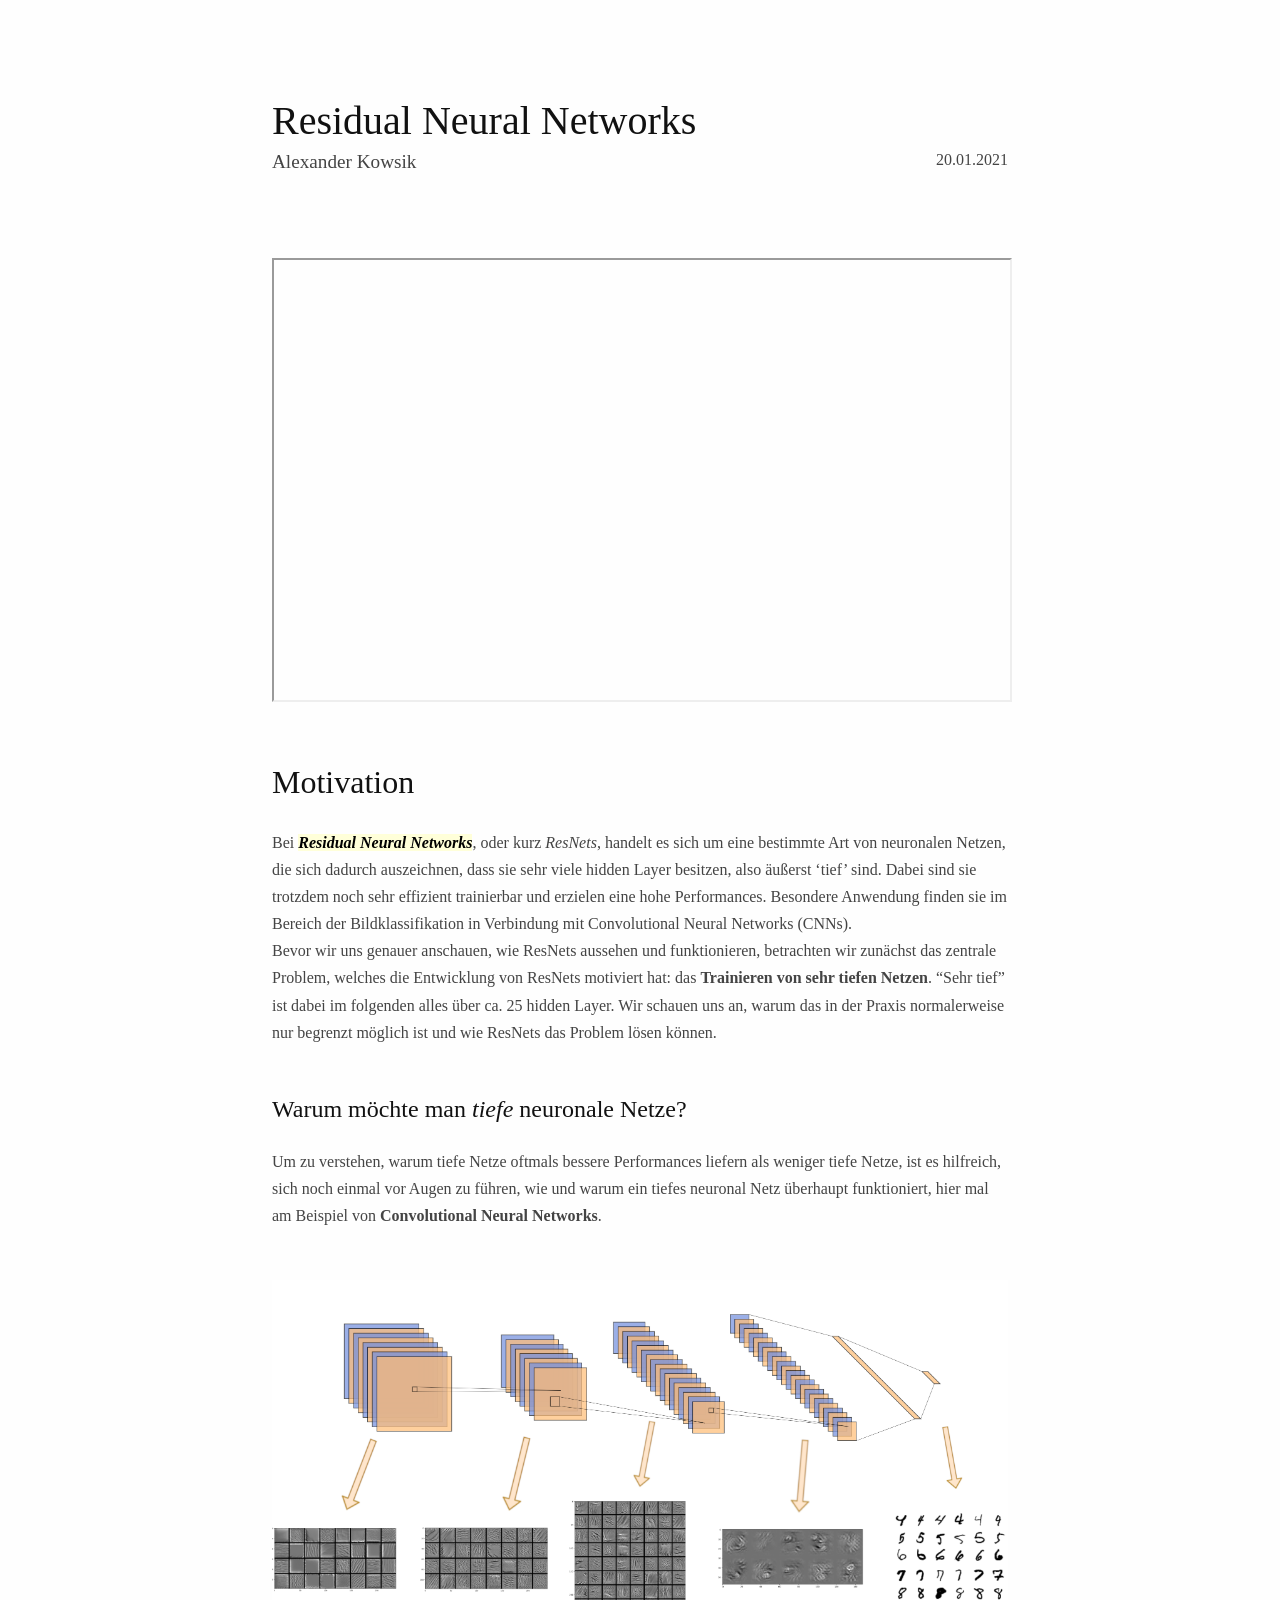
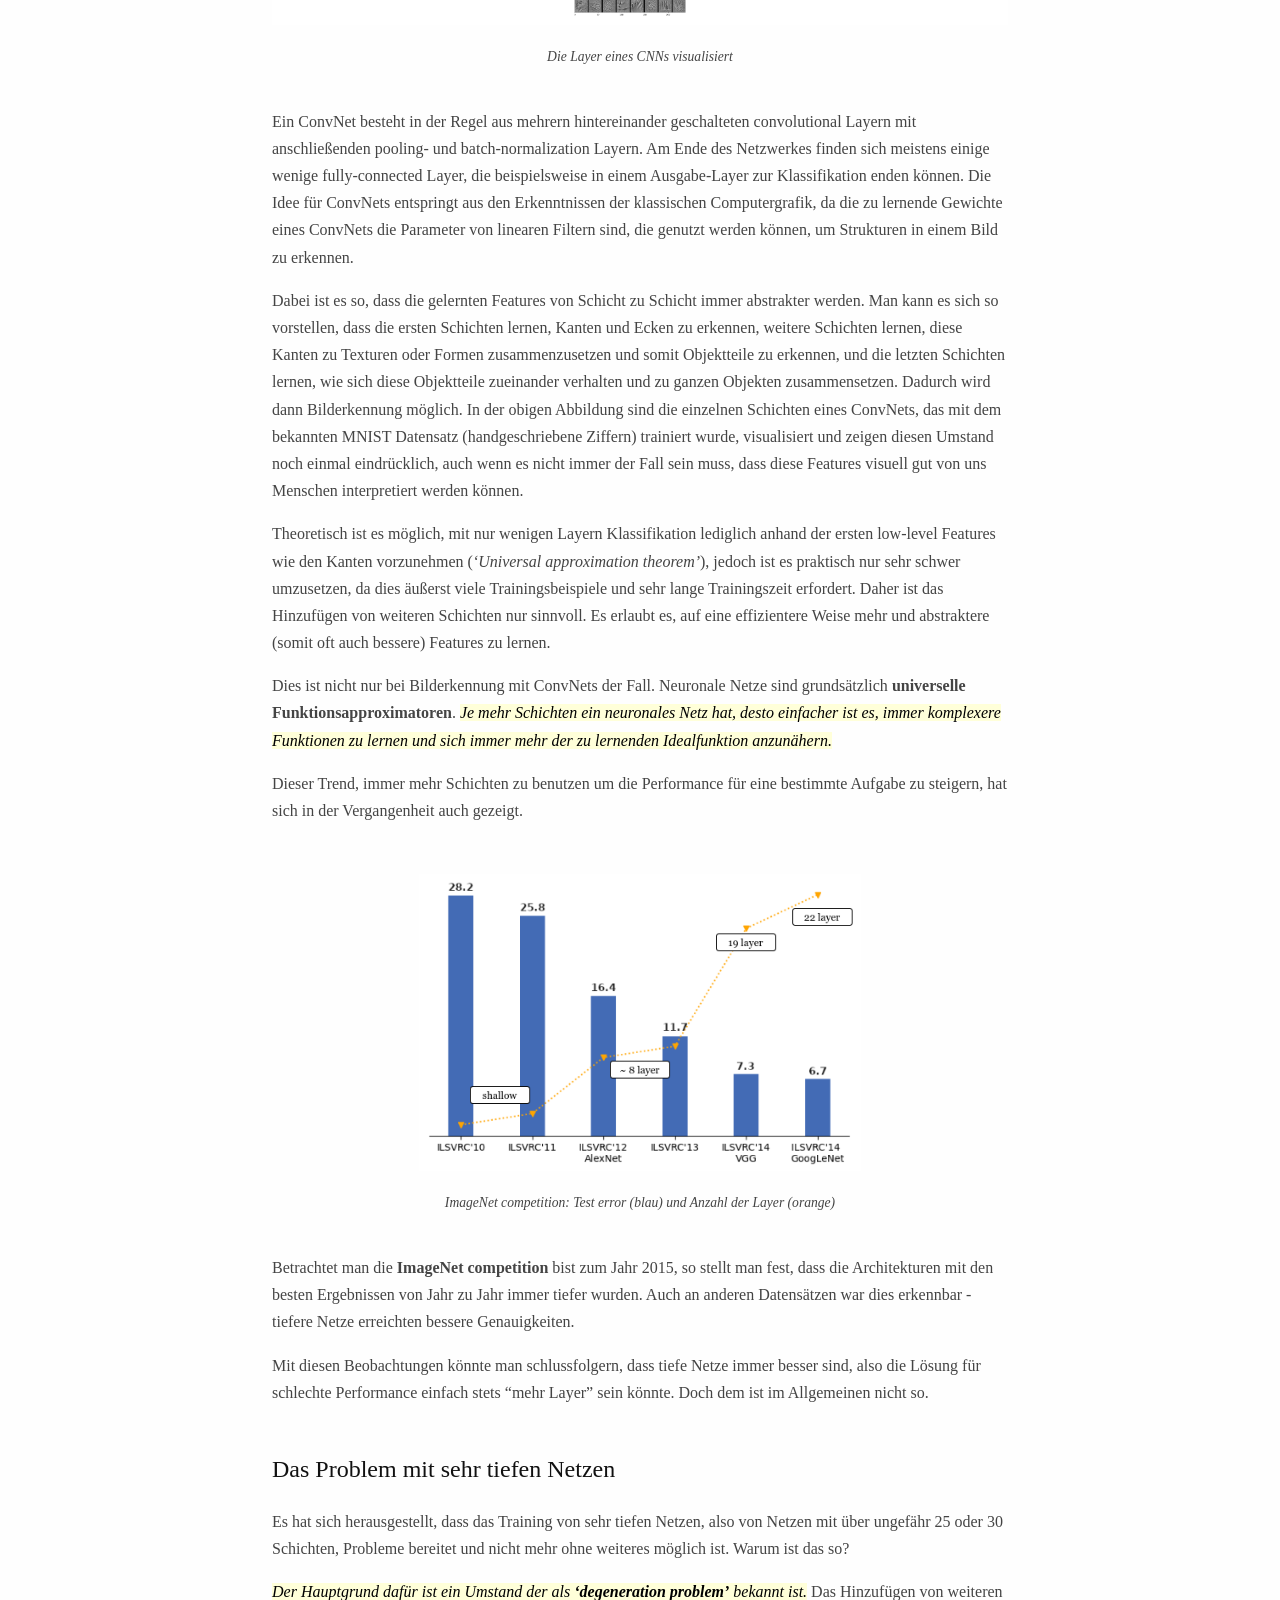
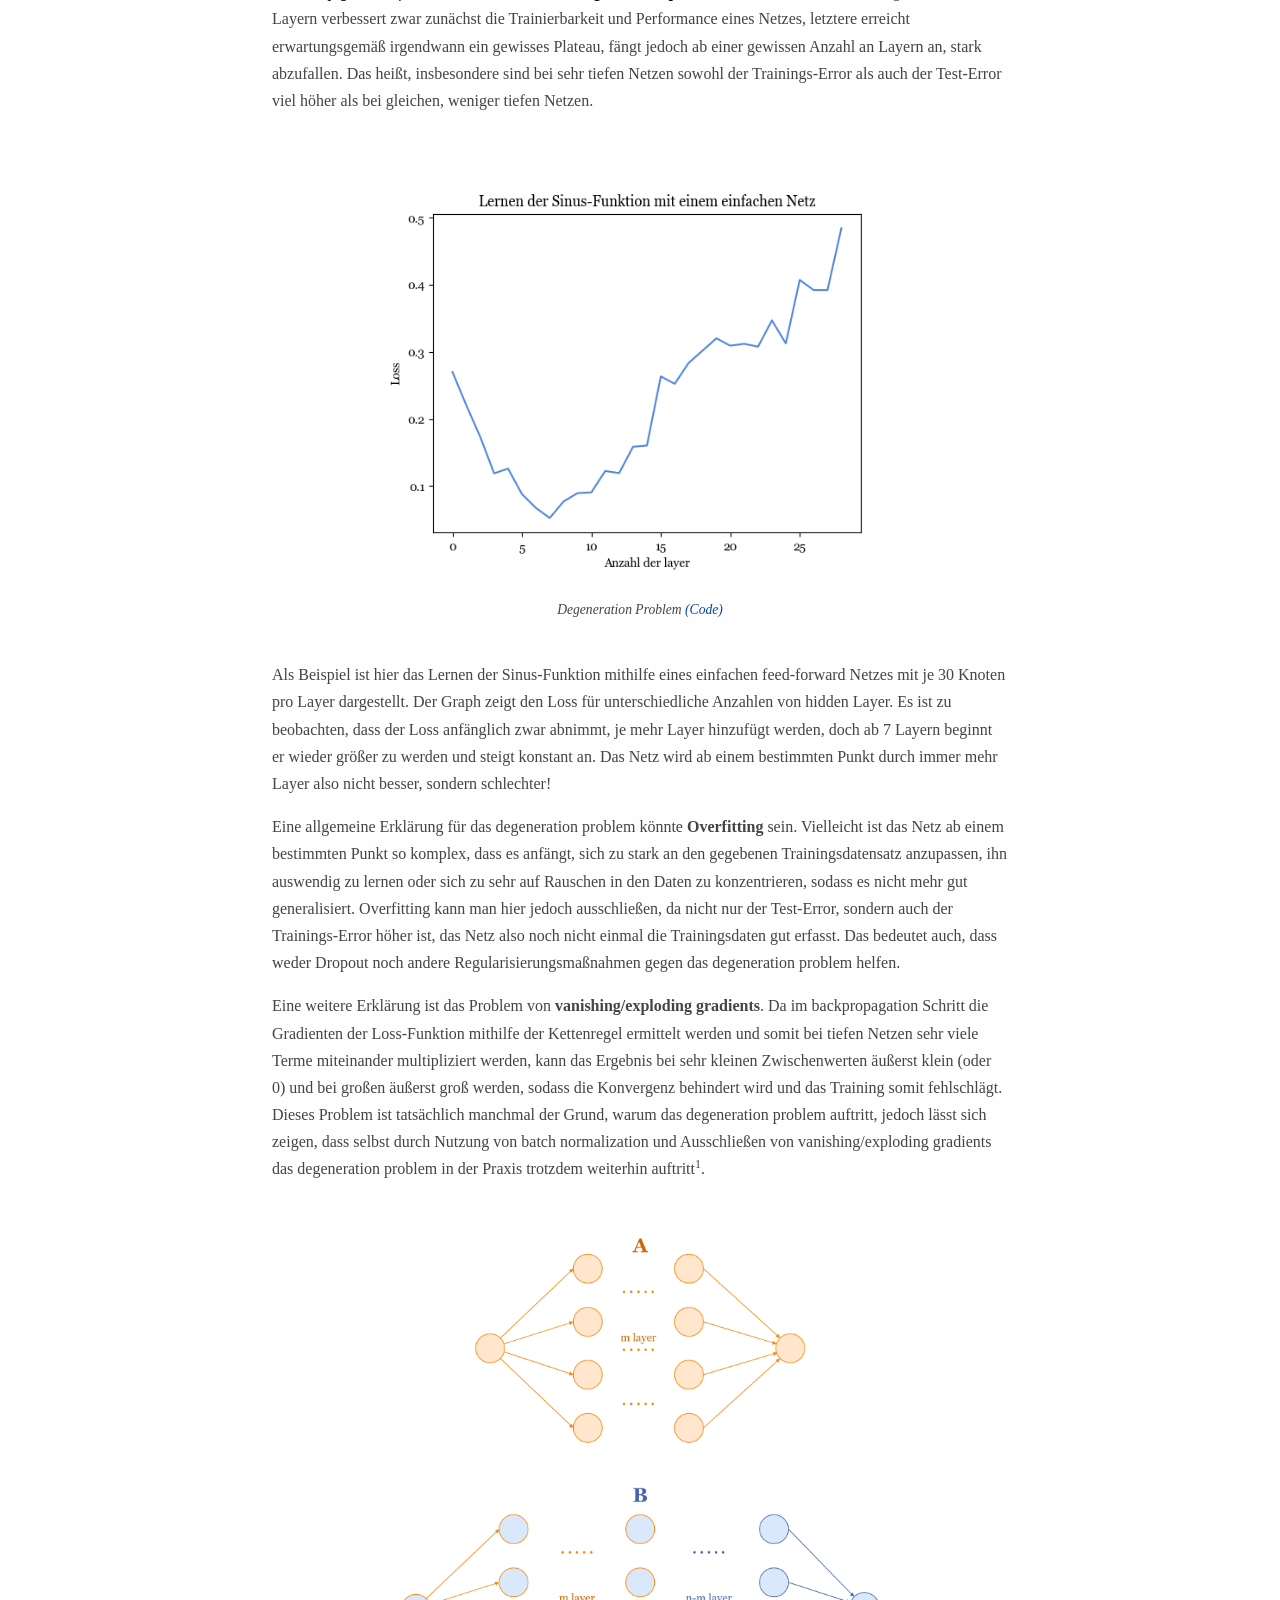
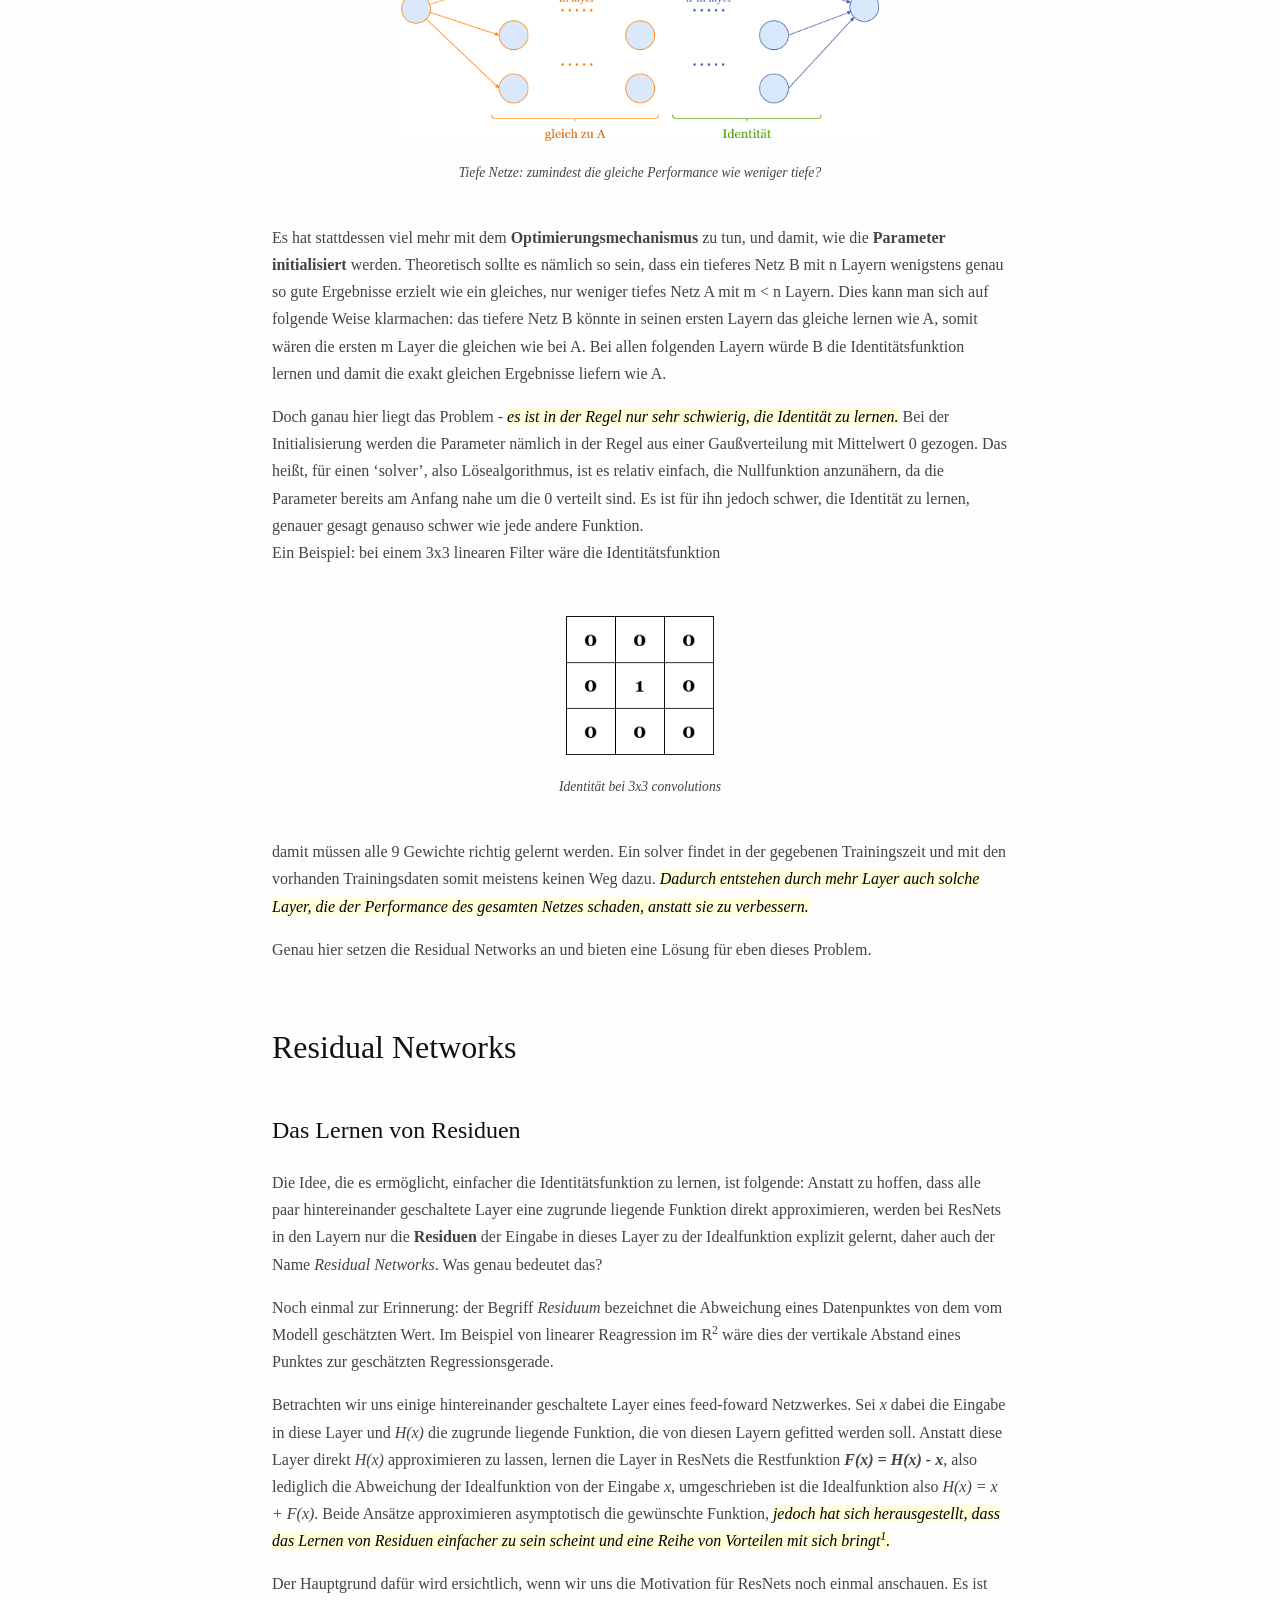
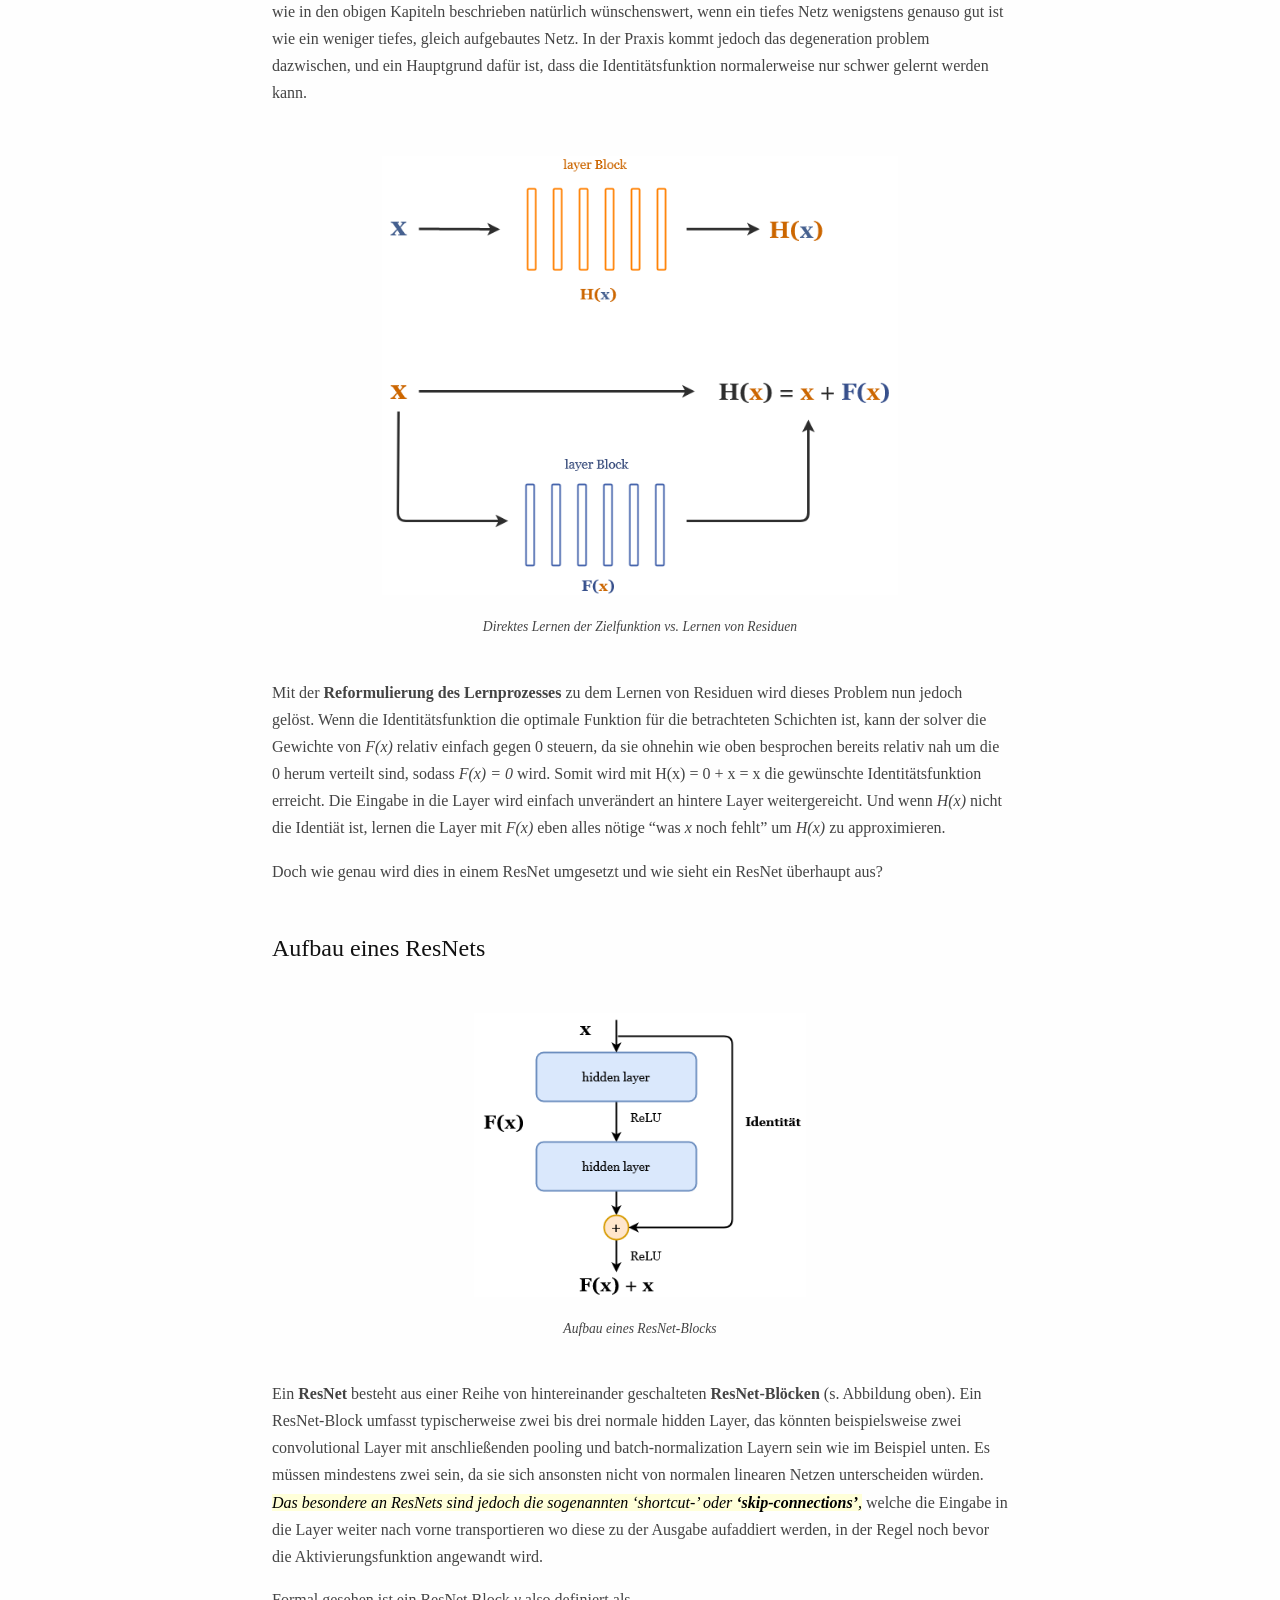
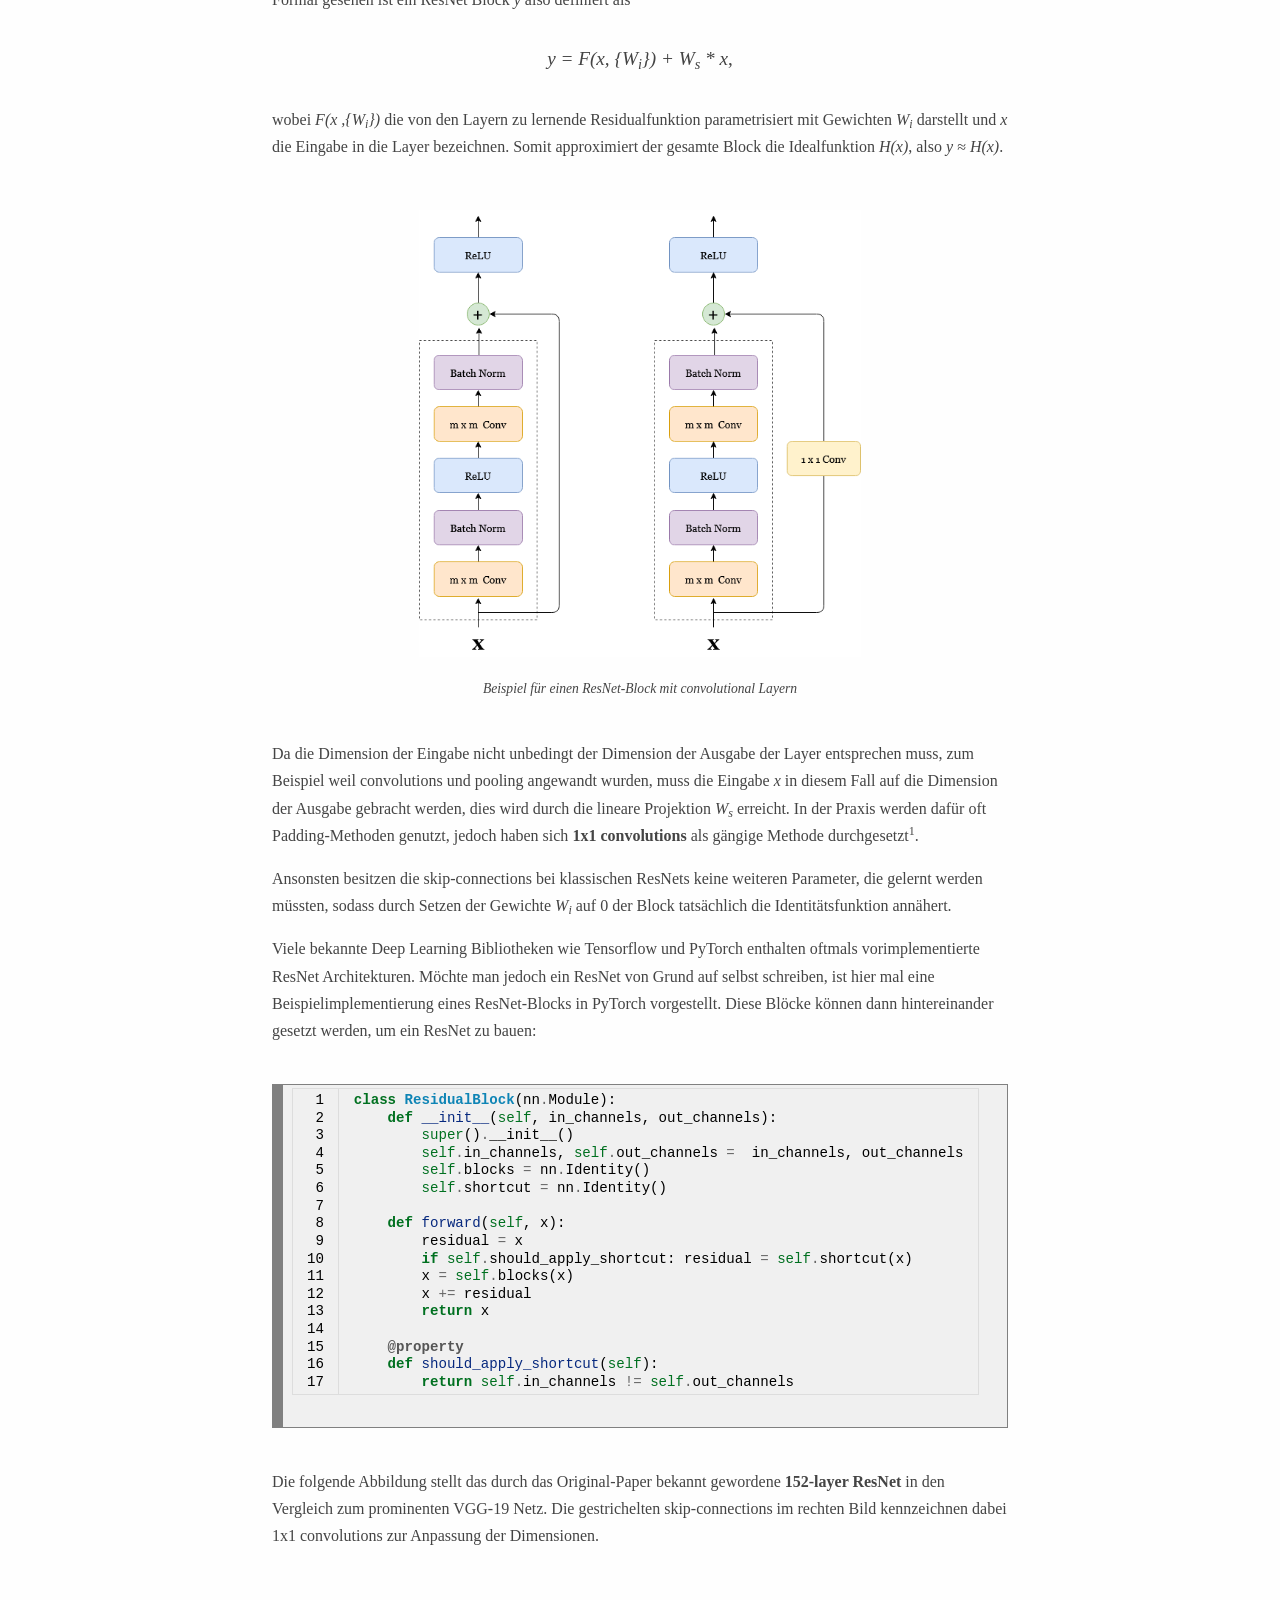
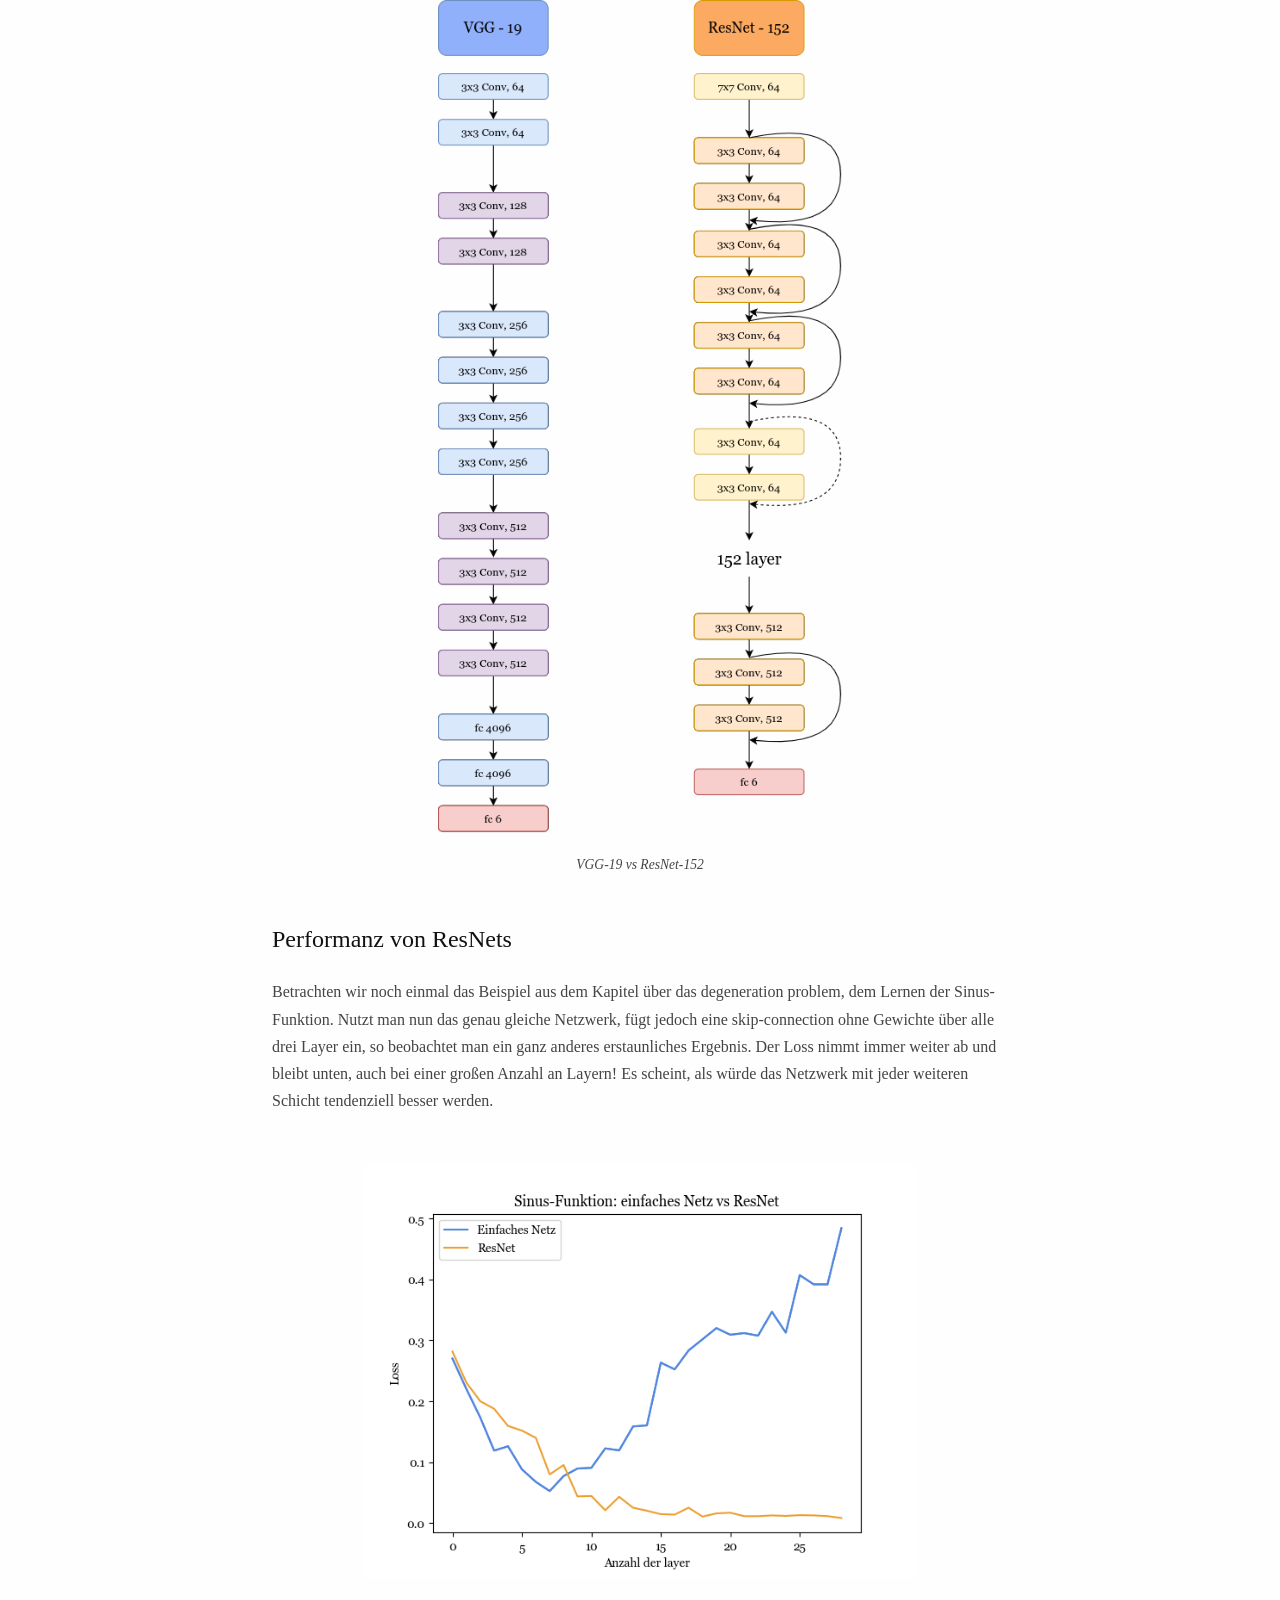
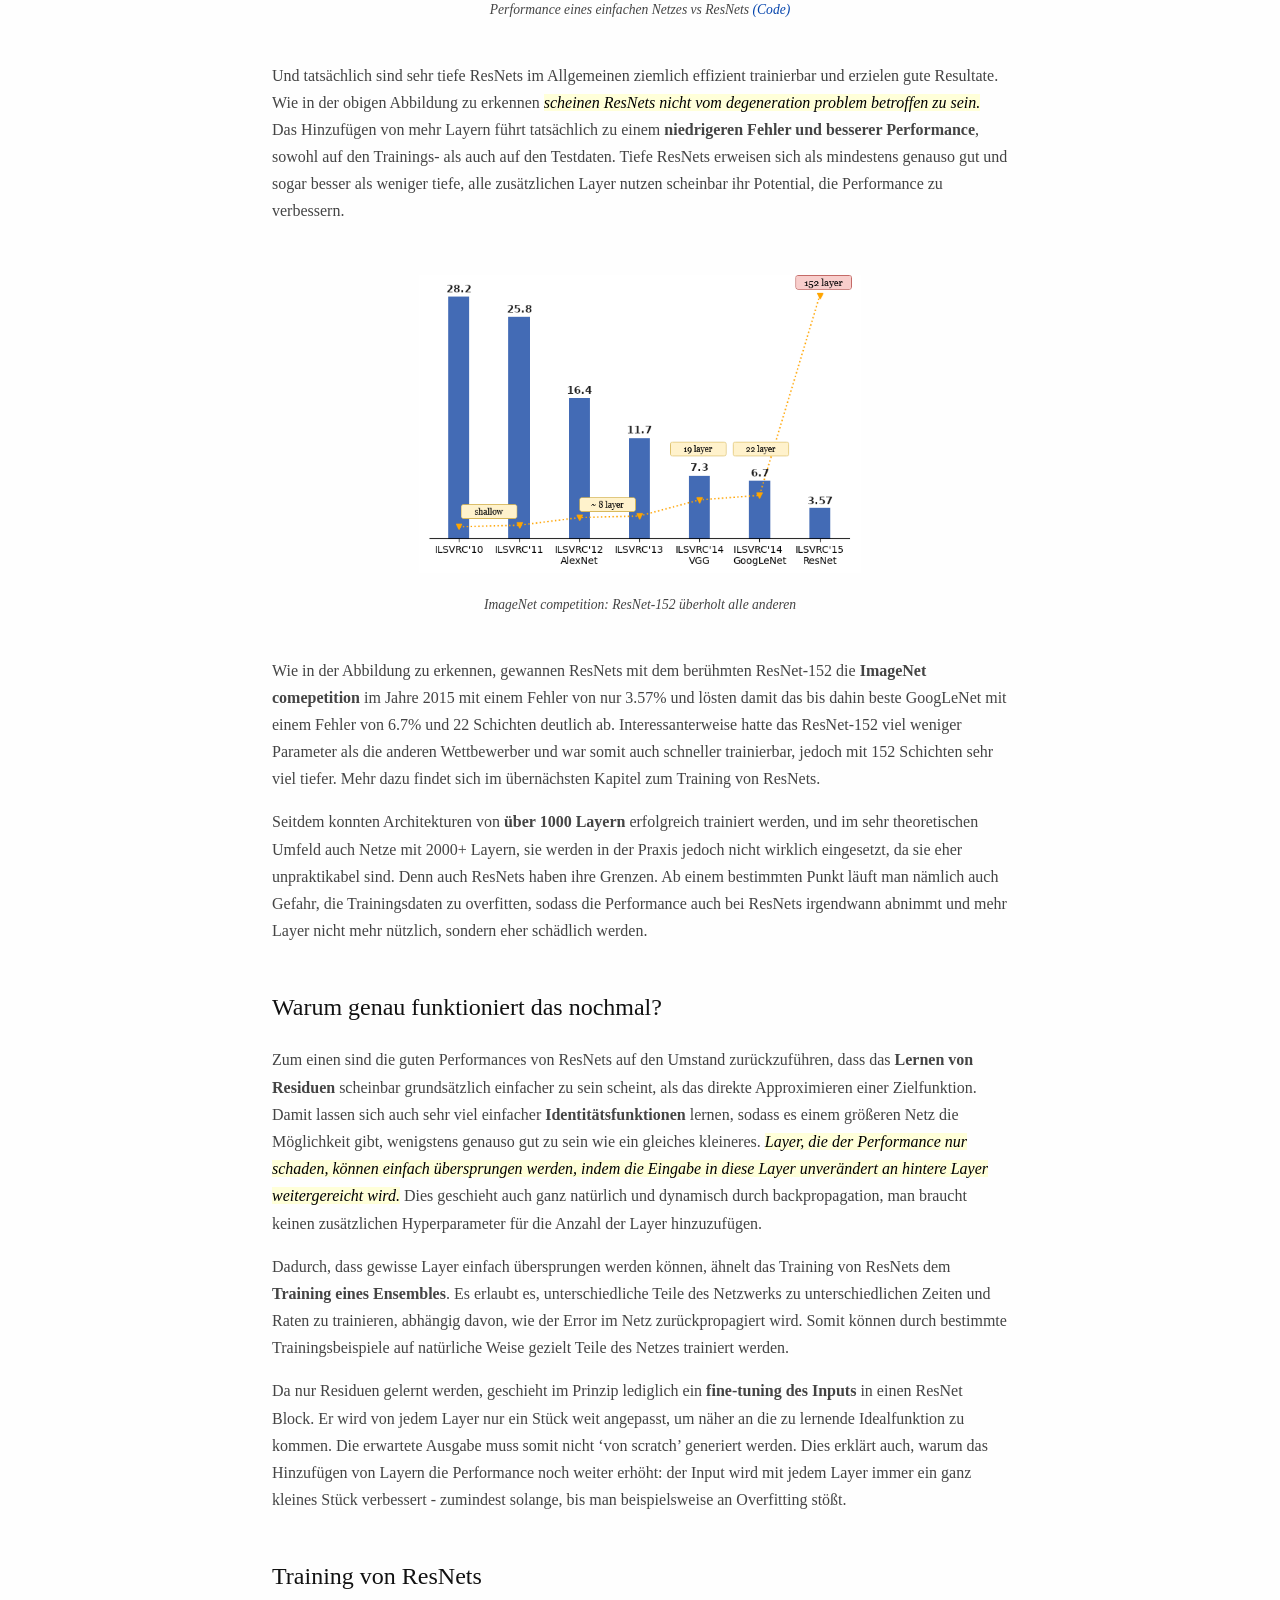
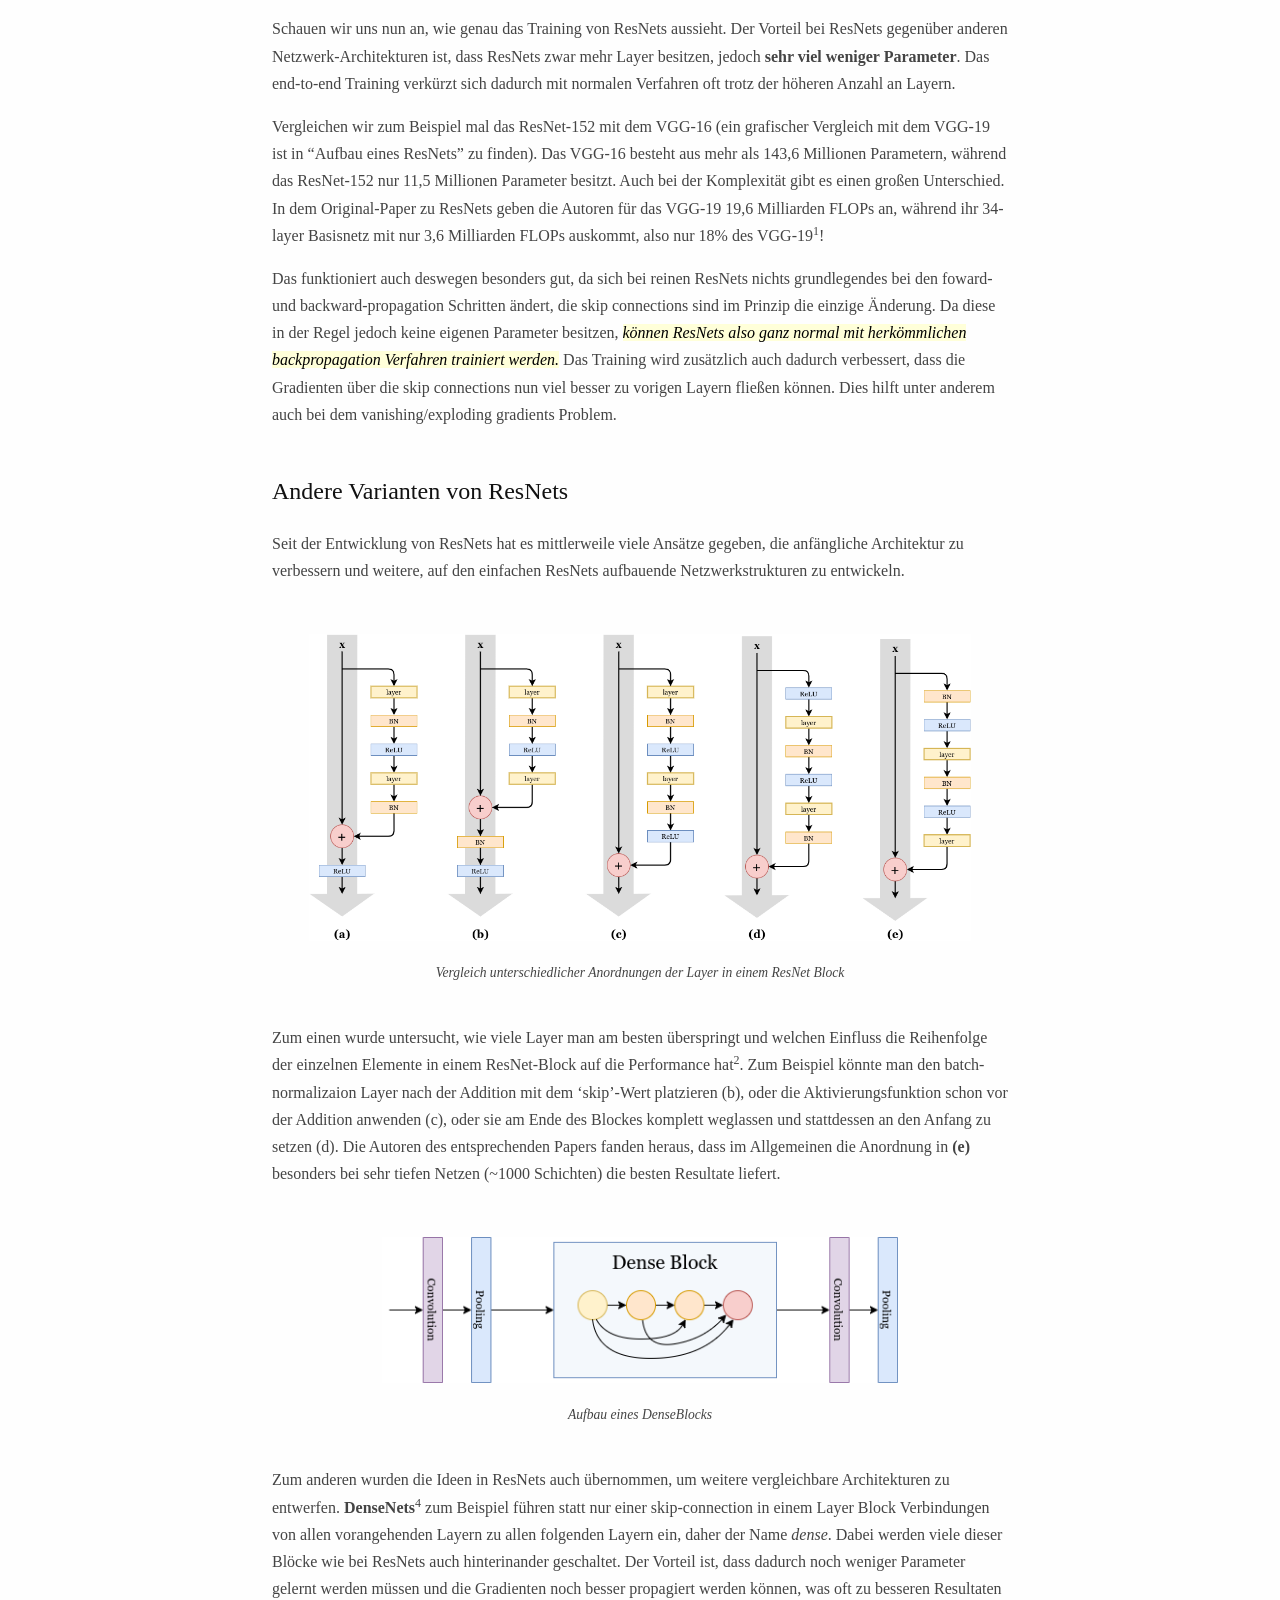
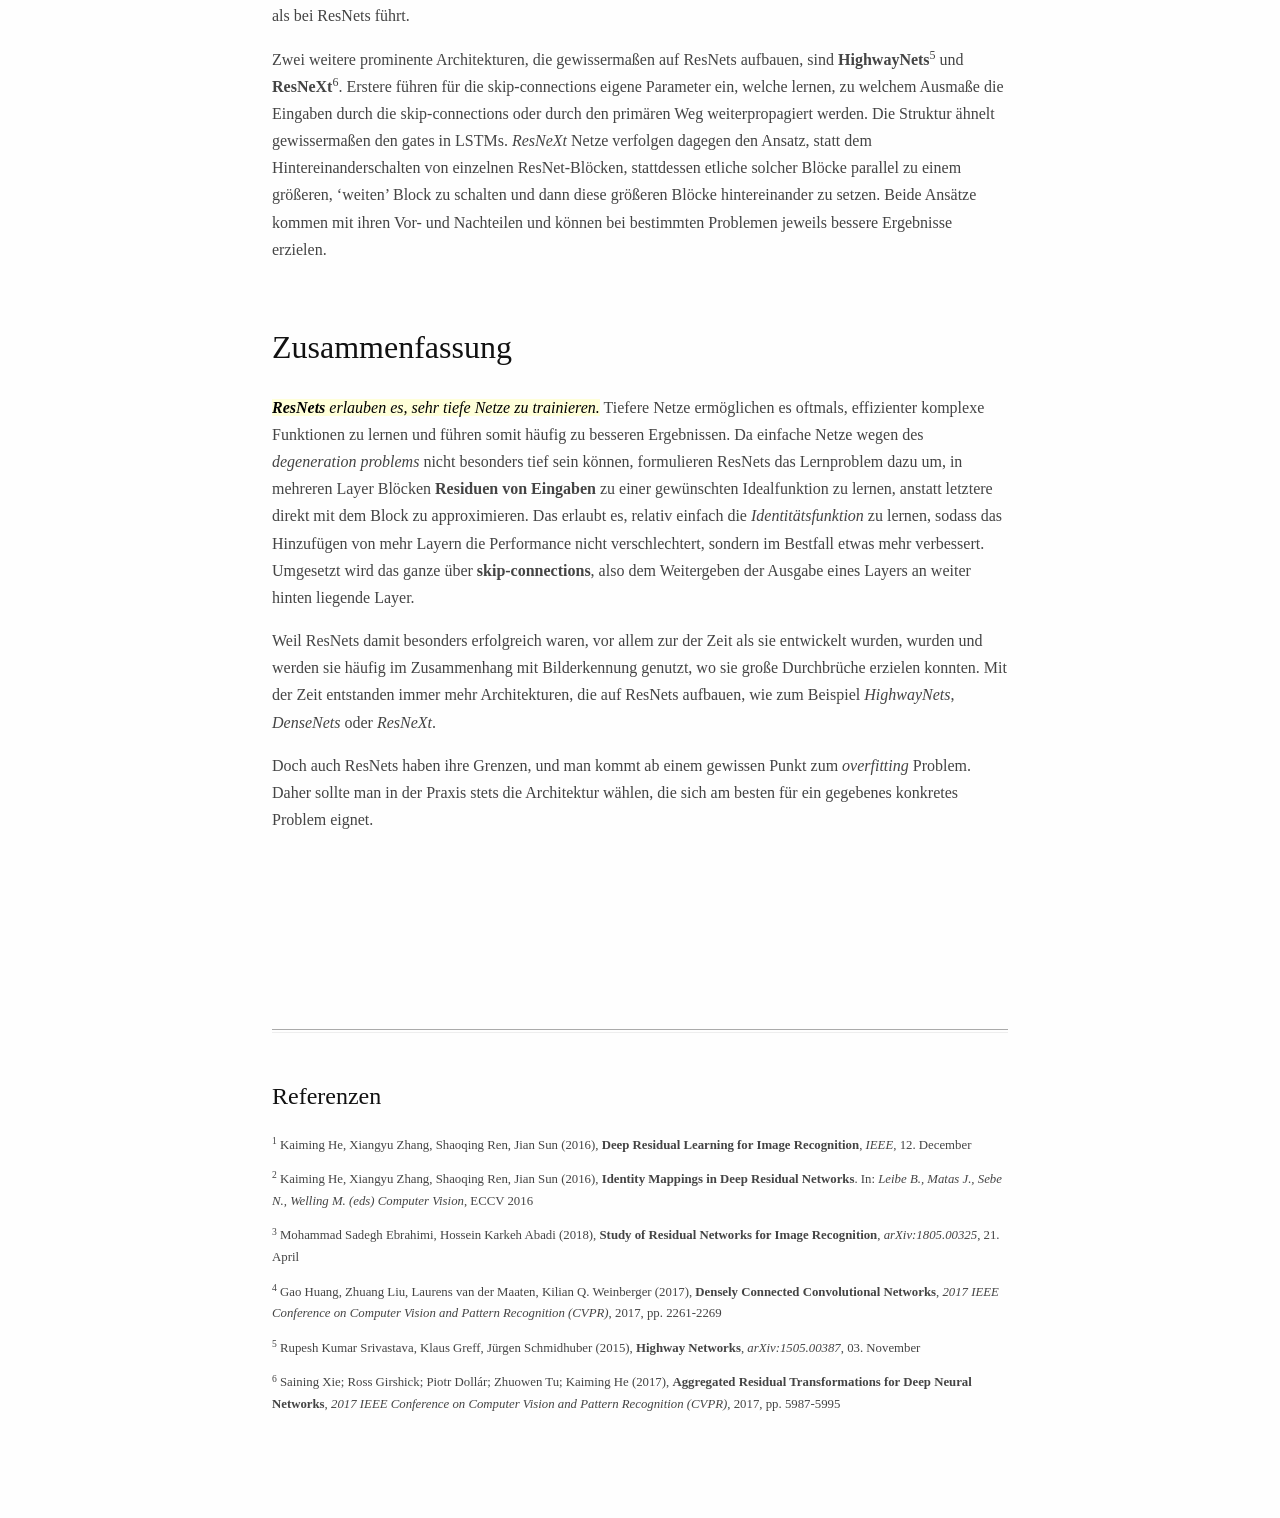
==== index.html @ 3b6a95c2 "Last proof reading + corrections" ====
<!DOCTYPE html>
<html xmlns="http://www.w3.org/1999/xhtml" lang="" xml:lang="">
<head>
  <meta charset="utf-8" />
  <meta name="generator" content="pandoc" />
  <meta name="viewport" content="width=device-width, initial-scale=1.0, user-scalable=yes" />
  <meta name="author" content="Alexander Kowsik" />
  <title>Residual Neural Networks</title>
  <style>
    code{white-space: pre-wrap;}
    span.smallcaps{font-variant: small-caps;}
    span.underline{text-decoration: underline;}
    div.column{display: inline-block; vertical-align: top; width: 50%;}
    div.hanging-indent{margin-left: 1.5em; text-indent: -1.5em;}
    ul.task-list{list-style: none;}
  </style>
  <link rel="stylesheet" href="css/pandoc.css" />
  <link rel="shortcut icon" type="image/x-icon" href="images/favicon.ico">
</head>
<body>
<header id="title-block-header">
<h1 class="title">Residual Neural Networks</h1>
<p class="author">Alexander Kowsik</p>
<p class="date">20.01.2021</p>
</header>
<div id="vid">
<iframe src="https://drive.google.com/file/d/1lWTWhwSrc8Gqd-9N4KbeXVkC3J0RkWnk/preview" height="100%" width="100%">
</iframe>
</div>
<h2 id="motivation">Motivation</h2>
<p>Bei <mark><strong>Residual Neural Networks</strong></mark>, oder kurz <em>ResNets</em>, handelt es sich um eine bestimmte Art von neuronalen Netzen, die sich dadurch auszeichnen, dass sie sehr viele hidden Layer besitzen, also äußerst ‘tief’ sind. Dabei sind sie trotzdem noch sehr effizient trainierbar und erzielen eine hohe Performances. Besondere Anwendung finden sie im Bereich der Bildklassifikation in Verbindung mit Convolutional Neural Networks (CNNs).<br />
Bevor wir uns genauer anschauen, wie ResNets aussehen und funktionieren, betrachten wir zunächst das zentrale Problem, welches die Entwicklung von ResNets motiviert hat: das <strong>Trainieren von sehr tiefen Netzen</strong>. “Sehr tief” ist dabei im folgenden alles über ca. 25 hidden Layer. Wir schauen uns an, warum das in der Praxis normalerweise nur begrenzt möglich ist und wie ResNets das Problem lösen können.</p>
<h3 id="warum-möchte-man-tiefe-neuronale-netze">Warum möchte man <em>tiefe</em> neuronale Netze?</h3>
<p>Um zu verstehen, warum tiefe Netze oftmals bessere Performances liefern als weniger tiefe Netze, ist es hilfreich, sich noch einmal vor Augen zu führen, wie und warum ein tiefes neuronal Netz überhaupt funktioniert, hier mal am Beispiel von <strong>Convolutional Neural Networks</strong>.</p>
<figure>
<img src="images/cnn_vis.png" style="width:100.0%" alt="" /><figcaption>Die Layer eines CNNs visualisiert</figcaption>
</figure>
<p>Ein ConvNet besteht in der Regel aus mehrern hintereinander geschalteten convolutional Layern mit anschließenden pooling- und batch-normalization Layern. Am Ende des Netzwerkes finden sich meistens einige wenige fully-connected Layer, die beispielsweise in einem Ausgabe-Layer zur Klassifikation enden können. Die Idee für ConvNets entspringt aus den Erkenntnissen der klassischen Computergrafik, da die zu lernende Gewichte eines ConvNets die Parameter von linearen Filtern sind, die genutzt werden können, um Strukturen in einem Bild zu erkennen.</p>
<p>Dabei ist es so, dass die gelernten Features von Schicht zu Schicht immer abstrakter werden. Man kann es sich so vorstellen, dass die ersten Schichten lernen, Kanten und Ecken zu erkennen, weitere Schichten lernen, diese Kanten zu Texturen oder Formen zusammenzusetzen und somit Objektteile zu erkennen, und die letzten Schichten lernen, wie sich diese Objektteile zueinander verhalten und zu ganzen Objekten zusammensetzen. Dadurch wird dann Bilderkennung möglich. In der obigen Abbildung sind die einzelnen Schichten eines ConvNets, das mit dem bekannten MNIST Datensatz (handgeschriebene Ziffern) trainiert wurde, visualisiert und zeigen diesen Umstand noch einmal eindrücklich, auch wenn es nicht immer der Fall sein muss, dass diese Features visuell gut von uns Menschen interpretiert werden können.</p>
<p>Theoretisch ist es möglich, mit nur wenigen Layern Klassifikation lediglich anhand der ersten low-level Features wie den Kanten vorzunehmen (<em>‘Universal approximation theorem’</em>), jedoch ist es praktisch nur sehr schwer umzusetzen, da dies äußerst viele Trainingsbeispiele und sehr lange Trainingszeit erfordert. Daher ist das Hinzufügen von weiteren Schichten nur sinnvoll. Es erlaubt es, auf eine effizientere Weise mehr und abstraktere (somit oft auch bessere) Features zu lernen.</p>
<p>Dies ist nicht nur bei Bilderkennung mit ConvNets der Fall. Neuronale Netze sind grundsätzlich <strong>universelle Funktionsapproximatoren</strong>. <mark>Je mehr Schichten ein neuronales Netz hat, desto einfacher ist es, immer komplexere Funktionen zu lernen und sich immer mehr der zu lernenden Idealfunktion anzunähern.</mark></p>
<p>Dieser Trend, immer mehr Schichten zu benutzen um die Performance für eine bestimmte Aufgabe zu steigern, hat sich in der Vergangenheit auch gezeigt.</p>
<figure>
<img src="images/imagenet_competition.png" style="width:60.0%" alt="" /><figcaption>ImageNet competition: Test error (blau) und Anzahl der Layer (orange)</figcaption>
</figure>
<p>Betrachtet man die <strong>ImageNet competition</strong> bist zum Jahr 2015, so stellt man fest, dass die Architekturen mit den besten Ergebnissen von Jahr zu Jahr immer tiefer wurden. Auch an anderen Datensätzen war dies erkennbar - tiefere Netze erreichten bessere Genauigkeiten.</p>
<p>Mit diesen Beobachtungen könnte man schlussfolgern, dass tiefe Netze immer besser sind, also die Lösung für schlechte Performance einfach stets “mehr Layer” sein könnte. Doch dem ist im Allgemeinen nicht so.</p>
<h3 id="das-problem-mit-sehr-tiefen-netzen">Das Problem mit sehr tiefen Netzen</h3>
<p>Es hat sich herausgestellt, dass das Training von sehr tiefen Netzen, also von Netzen mit über ungefähr 25 oder 30 Schichten, Probleme bereitet und nicht mehr ohne weiteres möglich ist. Warum ist das so?</p>
<p><mark>Der Hauptgrund dafür ist ein Umstand der als <strong>‘degeneration problem’</strong> bekannt ist.</mark> Das Hinzufügen von weiteren Layern verbessert zwar zunächst die Trainierbarkeit und Performance eines Netzes, letztere erreicht erwartungsgemäß irgendwann ein gewisses Plateau, fängt jedoch ab einer gewissen Anzahl an Layern an, stark abzufallen. Das heißt, insbesondere sind bei sehr tiefen Netzen sowohl der Trainings-Error als auch der Test-Error viel höher als bei gleichen, weniger tiefen Netzen.</p>
<figure>
<img src="images/plain_net.png" style="width:75.0%" alt="" /><figcaption>Degeneration Problem <a href="../Residual Networks/plain_vs_resnets.py">(Code)</a></figcaption>
</figure>
<p>Als Beispiel ist hier das Lernen der Sinus-Funktion mithilfe eines einfachen feed-forward Netzes mit je 30 Knoten pro Layer dargestellt. Der Graph zeigt den Loss für unterschiedliche Anzahlen von hidden Layer. Es ist zu beobachten, dass der Loss anfänglich zwar abnimmt, je mehr Layer hinzufügt werden, doch ab 7 Layern beginnt er wieder größer zu werden und steigt konstant an. Das Netz wird ab einem bestimmten Punkt durch immer mehr Layer also nicht besser, sondern schlechter!</p>
<p>Eine allgemeine Erklärung für das degeneration problem könnte <strong>Overfitting</strong> sein. Vielleicht ist das Netz ab einem bestimmten Punkt so komplex, dass es anfängt, sich zu stark an den gegebenen Trainingsdatensatz anzupassen, ihn auswendig zu lernen oder sich zu sehr auf Rauschen in den Daten zu konzentrieren, sodass es nicht mehr gut generalisiert. Overfitting kann man hier jedoch ausschließen, da nicht nur der Test-Error, sondern auch der Trainings-Error höher ist, das Netz also noch nicht einmal die Trainingsdaten gut erfasst. Das bedeutet auch, dass weder Dropout noch andere Regularisierungsmaßnahmen gegen das degeneration problem helfen.</p>
<p>Eine weitere Erklärung ist das Problem von <strong>vanishing/exploding gradients</strong>. Da im backpropagation Schritt die Gradienten der Loss-Funktion mithilfe der Kettenregel ermittelt werden und somit bei tiefen Netzen sehr viele Terme miteinander multipliziert werden, kann das Ergebnis bei sehr kleinen Zwischenwerten äußerst klein (oder 0) und bei großen äußerst groß werden, sodass die Konvergenz behindert wird und das Training somit fehlschlägt. Dieses Problem ist tatsächlich manchmal der Grund, warum das degeneration problem auftritt, jedoch lässt sich zeigen, dass selbst durch Nutzung von batch normalization und Ausschließen von vanishing/exploding gradients das degeneration problem in der Praxis trotzdem weiterhin auftritt<sup>1</sup>.</p>
<figure>
<img src="images/AB.png" style="width:65.0%" alt="" /><figcaption>Tiefe Netze: zumindest die gleiche Performance wie weniger tiefe?</figcaption>
</figure>
<p>Es hat stattdessen viel mehr mit dem <strong>Optimierungsmechanismus</strong> zu tun, und damit, wie die <strong>Parameter initialisiert</strong> werden. Theoretisch sollte es nämlich so sein, dass ein tieferes Netz B mit n Layern wenigstens genau so gute Ergebnisse erzielt wie ein gleiches, nur weniger tiefes Netz A mit m &lt; n Layern. Dies kann man sich auf folgende Weise klarmachen: das tiefere Netz B könnte in seinen ersten Layern das gleiche lernen wie A, somit wären die ersten m Layer die gleichen wie bei A. Bei allen folgenden Layern würde B die Identitätsfunktion lernen und damit die exakt gleichen Ergebnisse liefern wie A.</p>
<p>Doch ganau hier liegt das Problem - <mark>es ist in der Regel nur sehr schwierig, die Identität zu lernen.</mark> Bei der Initialisierung werden die Parameter nämlich in der Regel aus einer Gaußverteilung mit Mittelwert 0 gezogen. Das heißt, für einen ‘solver’, also Lösealgorithmus, ist es relativ einfach, die Nullfunktion anzunähern, da die Parameter bereits am Anfang nahe um die 0 verteilt sind. Es ist für ihn jedoch schwer, die Identität zu lernen, genauer gesagt genauso schwer wie jede andere Funktion.<br />
Ein Beispiel: bei einem 3x3 linearen Filter wäre die Identitätsfunktion</p>
<figure>
<img src="images/3x3.png" style="width:20.0%" alt="" /><figcaption>Identität bei 3x3 convolutions</figcaption>
</figure>
<p>damit müssen alle 9 Gewichte richtig gelernt werden. Ein solver findet in der gegebenen Trainingszeit und mit den vorhanden Trainingsdaten somit meistens keinen Weg dazu. <mark>Dadurch entstehen durch mehr Layer auch solche Layer, die der Performance des gesamten Netzes schaden, anstatt sie zu verbessern.</mark></p>
<p>Genau hier setzen die Residual Networks an und bieten eine Lösung für eben dieses Problem.</p>
<h2 id="residual-networks">Residual Networks</h2>
<h3 id="das-lernen-von-residuen">Das Lernen von Residuen</h3>
<p>Die Idee, die es ermöglicht, einfacher die Identitätsfunktion zu lernen, ist folgende: Anstatt zu hoffen, dass alle paar hintereinander geschaltete Layer eine zugrunde liegende Funktion direkt approximieren, werden bei ResNets in den Layern nur die <strong>Residuen</strong> der Eingabe in dieses Layer zu der Idealfunktion explizit gelernt, daher auch der Name <em>Residual Networks</em>. Was genau bedeutet das?</p>
<p>Noch einmal zur Erinnerung: der Begriff <em>Residuum</em> bezeichnet die Abweichung eines Datenpunktes von dem vom Modell geschätzten Wert. Im Beispiel von linearer Reagression im R<sup>2</sup> wäre dies der vertikale Abstand eines Punktes zur geschätzten Regressionsgerade.</p>
<p>Betrachten wir uns einige hintereinander geschaltete Layer eines feed-foward Netzwerkes. Sei <em>x</em> dabei die Eingabe in diese Layer und <em>H(x)</em> die zugrunde liegende Funktion, die von diesen Layern gefitted werden soll. Anstatt diese Layer direkt <em>H(x)</em> approximieren zu lassen, lernen die Layer in ResNets die Restfunktion <strong><em>F(x) = H(x) - x</em></strong>, also lediglich die Abweichung der Idealfunktion von der Eingabe <em>x</em>, umgeschrieben ist die Idealfunktion also <em>H(x) = x + F(x)</em>. Beide Ansätze approximieren asymptotisch die gewünschte Funktion, <mark>jedoch hat sich herausgestellt, dass das Lernen von Residuen einfacher zu sein scheint und eine Reihe von Vorteilen mit sich bringt<sup>1</sup>.</mark></p>
<p>Der Hauptgrund dafür wird ersichtlich, wenn wir uns die Motivation für ResNets noch einmal anschauen. Es ist wie in den obigen Kapiteln beschrieben natürlich wünschenswert, wenn ein tiefes Netz wenigstens genauso gut ist wie ein weniger tiefes, gleich aufgebautes Netz. In der Praxis kommt jedoch das degeneration problem dazwischen, und ein Hauptgrund dafür ist, dass die Identitätsfunktion normalerweise nur schwer gelernt werden kann.</p>
<figure>
<img src="../images/residuals.png" style="width:70.0%" alt="" /><figcaption>Direktes Lernen der Zielfunktion vs. Lernen von Residuen</figcaption>
</figure>
<p>Mit der <strong>Reformulierung des Lernprozesses</strong> zu dem Lernen von Residuen wird dieses Problem nun jedoch gelöst. Wenn die Identitätsfunktion die optimale Funktion für die betrachteten Schichten ist, kann der solver die Gewichte von <em>F(x)</em> relativ einfach gegen 0 steuern, da sie ohnehin wie oben besprochen bereits relativ nah um die 0 herum verteilt sind, sodass <em>F(x) = 0</em> wird. Somit wird mit H(x) = 0 + x = x die gewünschte Identitätsfunktion erreicht. Die Eingabe in die Layer wird einfach unverändert an hintere Layer weitergereicht. Und wenn <em>H(x)</em> nicht die Identiät ist, lernen die Layer mit <em>F(x)</em> eben alles nötige “was <em>x</em> noch fehlt” um <em>H(x)</em> zu approximieren.</p>
<p>Doch wie genau wird dies in einem ResNet umgesetzt und wie sieht ein ResNet überhaupt aus?</p>
<h3 id="aufbau-eines-resnets">Aufbau eines ResNets</h3>
<figure>
<img src="../images/resnet_block.png" style="width:45.0%" alt="" /><figcaption>Aufbau eines ResNet-Blocks</figcaption>
</figure>
<p>Ein <strong>ResNet</strong> besteht aus einer Reihe von hintereinander geschalteten <strong>ResNet-Blöcken</strong> (s. Abbildung oben). Ein ResNet-Block umfasst typischerweise zwei bis drei normale hidden Layer, das könnten beispielsweise zwei convolutional Layer mit anschließenden pooling und batch-normalization Layern sein wie im Beispiel unten. Es müssen mindestens zwei sein, da sie sich ansonsten nicht von normalen linearen Netzen unterscheiden würden. <mark>Das besondere an ResNets sind jedoch die sogenannten ‘shortcut-’ oder <strong>‘skip-connections’</strong>,</mark> welche die Eingabe in die Layer weiter nach vorne transportieren wo diese zu der Ausgabe aufaddiert werden, in der Regel noch bevor die Aktivierungsfunktion angewandt wird.</p>
<p>Formal gesehen ist ein ResNet Block <em>y</em> also definiert als</p>
<div class="center">
<em>y = F(x, {W<sub>i</sub>}) + W<sub>s</sub> * x</em>,
</div>
<p>wobei <em>F(x ,{W<sub>i</sub>})</em> die von den Layern zu lernende Residualfunktion parametrisiert mit Gewichten <em>W<sub>i</sub></em> darstellt und <em>x</em> die Eingabe in die Layer bezeichnen. Somit approximiert der gesamte Block die Idealfunktion <em>H(x)</em>, also <em>y ≈ H(x)</em>.</p>
<figure>
<img src="../images/1x1.png" style="width:60.0%" alt="" /><figcaption>Beispiel für einen ResNet-Block mit convolutional Layern</figcaption>
</figure>
<p>Da die Dimension der Eingabe nicht unbedingt der Dimension der Ausgabe der Layer entsprechen muss, zum Beispiel weil convolutions und pooling angewandt wurden, muss die Eingabe <em>x</em> in diesem Fall auf die Dimension der Ausgabe gebracht werden, dies wird durch die lineare Projektion <em>W<sub>s</sub></em> erreicht. In der Praxis werden dafür oft Padding-Methoden genutzt, jedoch haben sich <strong>1x1 convolutions</strong> als gängige Methode durchgesetzt<sup>1</sup>.</p>
<p>Ansonsten besitzen die skip-connections bei klassischen ResNets keine weiteren Parameter, die gelernt werden müssten, sodass durch Setzen der Gewichte <em>W<sub>i</sub></em> auf 0 der Block tatsächlich die Identitätsfunktion annähert.</p>
<p>Viele bekannte Deep Learning Bibliotheken wie Tensorflow und PyTorch enthalten oftmals vorimplementierte ResNet Architekturen. Möchte man jedoch ein ResNet von Grund auf selbst schreiben, ist hier mal eine Beispielimplementierung eines ResNet-Blocks in PyTorch vorgestellt. Diese Blöcke können dann hintereinander gesetzt werden, um ein ResNet zu bauen:</p>
<!-- HTML generated using hilite.me -->
<div class="code" style="background: #f0f0f0; overflow:auto;width:auto;font-size:0.9em;border:solid gray;border-width:.1em .1em .1em .8em;padding:.2em .6em;">
<table>
<tr>
<td>
<pre style="margin: 0; line-height: 125%"> 1
 2
 3
 4
 5
 6
 7
 8
 9
10
11
12
13
14
15
16
17</pre>
</td>
<td>
<pre style="margin: 0; line-height: 125%"><span style="color: #007020; font-weight: bold">class</span> <span style="color: #0e84b5; font-weight: bold">ResidualBlock</span>(nn<span style="color: #666666">.</span>Module):
    <span style="color: #007020; font-weight: bold">def</span> <span style="color: #06287e">__init__</span>(<span style="color: #007020">self</span>, in_channels, out_channels):
        <span style="color: #007020">super</span>()<span style="color: #666666">.</span>__init__()
        <span style="color: #007020">self</span><span style="color: #666666">.</span>in_channels, <span style="color: #007020">self</span><span style="color: #666666">.</span>out_channels <span style="color: #666666">=</span>  in_channels, out_channels
        <span style="color: #007020">self</span><span style="color: #666666">.</span>blocks <span style="color: #666666">=</span> nn<span style="color: #666666">.</span>Identity()
        <span style="color: #007020">self</span><span style="color: #666666">.</span>shortcut <span style="color: #666666">=</span> nn<span style="color: #666666">.</span>Identity()

    <span style="color: #007020; font-weight: bold">def</span> <span style="color: #06287e">forward</span>(<span style="color: #007020">self</span>, x):
        residual <span style="color: #666666">=</span> x
        <span style="color: #007020; font-weight: bold">if</span> <span style="color: #007020">self</span><span style="color: #666666">.</span>should_apply_shortcut: residual <span style="color: #666666">=</span> <span style="color: #007020">self</span><span style="color: #666666">.</span>shortcut(x)
        x <span style="color: #666666">=</span> <span style="color: #007020">self</span><span style="color: #666666">.</span>blocks(x)
        x <span style="color: #666666">+=</span> residual
        <span style="color: #007020; font-weight: bold">return</span> x

    <span style="color: #555555; font-weight: bold">@property</span>
    <span style="color: #007020; font-weight: bold">def</span> <span style="color: #06287e">should_apply_shortcut</span>(<span style="color: #007020">self</span>):
        <span style="color: #007020; font-weight: bold">return</span> <span style="color: #007020">self</span><span style="color: #666666">.</span>in_channels <span style="color: #666666">!=</span> <span style="color: #007020">self</span><span style="color: #666666">.</span>out_channels
</pre>
</td>
</tr>
</table>
</div>
<p>Die folgende Abbildung stellt das durch das Original-Paper bekannt gewordene <strong>152-layer ResNet</strong> in den Vergleich zum prominenten VGG-19 Netz. Die gestrichelten skip-connections im rechten Bild kennzeichnen dabei 1x1 convolutions zur Anpassung der Dimensionen.</p>
<figure>
<img src="../images/vgg_resnets.png" style="width:55.0%" alt="" /><figcaption>VGG-19 vs ResNet-152</figcaption>
</figure>
<h3 id="performanz-von-resnets">Performanz von ResNets</h3>
<p>Betrachten wir noch einmal das Beispiel aus dem Kapitel über das degeneration problem, dem Lernen der Sinus-Funktion. Nutzt man nun das genau gleiche Netzwerk, fügt jedoch eine skip-connection ohne Gewichte über alle drei Layer ein, so beobachtet man ein ganz anderes erstaunliches Ergebnis. Der Loss nimmt immer weiter ab und bleibt unten, auch bei einer großen Anzahl an Layern! Es scheint, als würde das Netzwerk mit jeder weiteren Schicht tendenziell besser werden.</p>
<figure>
<img src="../images/res_net.png" style="width:75.0%" alt="" /><figcaption>Performance eines einfachen Netzes vs ResNets <a href="../Residual Networks/plain_vs_resnets.py">(Code)</a></figcaption>
</figure>
<p>Und tatsächlich sind sehr tiefe ResNets im Allgemeinen ziemlich effizient trainierbar und erzielen gute Resultate. Wie in der obigen Abbildung zu erkennen <mark>scheinen ResNets nicht vom degeneration problem betroffen zu sein.</mark> Das Hinzufügen von mehr Layern führt tatsächlich zu einem <strong>niedrigeren Fehler und besserer Performance</strong>, sowohl auf den Trainings- als auch auf den Testdaten. Tiefe ResNets erweisen sich als mindestens genauso gut und sogar besser als weniger tiefe, alle zusätzlichen Layer nutzen scheinbar ihr Potential, die Performance zu verbessern.</p>
<figure>
<img src="images/imagenet_competition2.png" style="width:60.0%" alt="" /><figcaption>ImageNet competition: ResNet-152 überholt alle anderen</figcaption>
</figure>
<p>Wie in der Abbildung zu erkennen, gewannen ResNets mit dem berühmten ResNet-152 die <strong>ImageNet comepetition</strong> im Jahre 2015 mit einem Fehler von nur 3.57% und lösten damit das bis dahin beste GoogLeNet mit einem Fehler von 6.7% und 22 Schichten deutlich ab. Interessanterweise hatte das ResNet-152 viel weniger Parameter als die anderen Wettbewerber und war somit auch schneller trainierbar, jedoch mit 152 Schichten sehr viel tiefer. Mehr dazu findet sich im übernächsten Kapitel zum Training von ResNets.</p>
<p>Seitdem konnten Architekturen von <strong>über 1000 Layern</strong> erfolgreich trainiert werden, und im sehr theoretischen Umfeld auch Netze mit 2000+ Layern, sie werden in der Praxis jedoch nicht wirklich eingesetzt, da sie eher unpraktikabel sind. Denn auch ResNets haben ihre Grenzen. Ab einem bestimmten Punkt läuft man nämlich auch Gefahr, die Trainingsdaten zu overfitten, sodass die Performance auch bei ResNets irgendwann abnimmt und mehr Layer nicht mehr nützlich, sondern eher schädlich werden.</p>
<h3 id="warum-genau-funktioniert-das-nochmal">Warum genau funktioniert das nochmal?</h3>
<p>Zum einen sind die guten Performances von ResNets auf den Umstand zurückzuführen, dass das <strong>Lernen von Residuen</strong> scheinbar grundsätzlich einfacher zu sein scheint, als das direkte Approximieren einer Zielfunktion. Damit lassen sich auch sehr viel einfacher <strong>Identitätsfunktionen</strong> lernen, sodass es einem größeren Netz die Möglichkeit gibt, wenigstens genauso gut zu sein wie ein gleiches kleineres. <mark>Layer, die der Performance nur schaden, können einfach übersprungen werden, indem die Eingabe in diese Layer unverändert an hintere Layer weitergereicht wird.</mark> Dies geschieht auch ganz natürlich und dynamisch durch backpropagation, man braucht keinen zusätzlichen Hyperparameter für die Anzahl der Layer hinzuzufügen.</p>
<p>Dadurch, dass gewisse Layer einfach übersprungen werden können, ähnelt das Training von ResNets dem <strong>Training eines Ensembles</strong>. Es erlaubt es, unterschiedliche Teile des Netzwerks zu unterschiedlichen Zeiten und Raten zu trainieren, abhängig davon, wie der Error im Netz zurückpropagiert wird. Somit können durch bestimmte Trainingsbeispiele auf natürliche Weise gezielt Teile des Netzes trainiert werden.</p>
<p>Da nur Residuen gelernt werden, geschieht im Prinzip lediglich ein <strong>fine-tuning des Inputs</strong> in einen ResNet Block. Er wird von jedem Layer nur ein Stück weit angepasst, um näher an die zu lernende Idealfunktion zu kommen. Die erwartete Ausgabe muss somit nicht ‘von scratch’ generiert werden. Dies erklärt auch, warum das Hinzufügen von Layern die Performance noch weiter erhöht: der Input wird mit jedem Layer immer ein ganz kleines Stück verbessert - zumindest solange, bis man beispielsweise an Overfitting stößt.</p>
<h3 id="training-von-resnets">Training von ResNets</h3>
<p>Schauen wir uns nun an, wie genau das Training von ResNets aussieht. Der Vorteil bei ResNets gegenüber anderen Netzwerk-Architekturen ist, dass ResNets zwar mehr Layer besitzen, jedoch <strong>sehr viel weniger Parameter</strong>. Das end-to-end Training verkürzt sich dadurch mit normalen Verfahren oft trotz der höheren Anzahl an Layern.</p>
<p>Vergleichen wir zum Beispiel mal das ResNet-152 mit dem VGG-16 (ein grafischer Vergleich mit dem VGG-19 ist in “Aufbau eines ResNets” zu finden). Das VGG-16 besteht aus mehr als 143,6 Millionen Parametern, während das ResNet-152 nur 11,5 Millionen Parameter besitzt. Auch bei der Komplexität gibt es einen großen Unterschied. In dem Original-Paper zu ResNets geben die Autoren für das VGG-19 19,6 Milliarden FLOPs an, während ihr 34-layer Basisnetz mit nur 3,6 Milliarden FLOPs auskommt, also nur 18% des VGG-19<sup>1</sup>!</p>
<p>Das funktioniert auch deswegen besonders gut, da sich bei reinen ResNets nichts grundlegendes bei den foward- und backward-propagation Schritten ändert, die skip connections sind im Prinzip die einzige Änderung. Da diese in der Regel jedoch keine eigenen Parameter besitzen, <mark>können ResNets also ganz normal mit herkömmlichen backpropagation Verfahren trainiert werden.</mark> Das Training wird zusätzlich auch dadurch verbessert, dass die Gradienten über die skip connections nun viel besser zu vorigen Layern fließen können. Dies hilft unter anderem auch bei dem vanishing/exploding gradients Problem.</p>
<h3 id="andere-varianten-von-resnets">Andere Varianten von ResNets</h3>
<p>Seit der Entwicklung von ResNets hat es mittlerweile viele Ansätze gegeben, die anfängliche Architektur zu verbessern und weitere, auf den einfachen ResNets aufbauende Netzwerkstrukturen zu entwickeln.</p>
<figure>
<img src="../images/diff_resnetblocks.png" style="width:90.0%" alt="" /><figcaption>Vergleich unterschiedlicher Anordnungen der Layer in einem ResNet Block</figcaption>
</figure>
<p>Zum einen wurde untersucht, wie viele Layer man am besten überspringt und welchen Einfluss die Reihenfolge der einzelnen Elemente in einem ResNet-Block auf die Performance hat<sup>2</sup>. Zum Beispiel könnte man den batch-normalizaion Layer nach der Addition mit dem ‘skip’-Wert platzieren (b), oder die Aktivierungsfunktion schon vor der Addition anwenden (c), oder sie am Ende des Blockes komplett weglassen und stattdessen an den Anfang zu setzen (d). Die Autoren des entsprechenden Papers fanden heraus, dass im Allgemeinen die Anordnung in <strong>(e)</strong> besonders bei sehr tiefen Netzen (~1000 Schichten) die besten Resultate liefert.</p>
<figure>
<img src="../images/dense_block.png" style="width:70.0%" alt="" /><figcaption>Aufbau eines DenseBlocks</figcaption>
</figure>
<p>Zum anderen wurden die Ideen in ResNets auch übernommen, um weitere vergleichbare Architekturen zu entwerfen. <strong>DenseNets</strong><sup>4</sup> zum Beispiel führen statt nur einer skip-connection in einem Layer Block Verbindungen von allen vorangehenden Layern zu allen folgenden Layern ein, daher der Name <em>dense</em>. Dabei werden viele dieser Blöcke wie bei ResNets auch hinterinander geschaltet. Der Vorteil ist, dass dadurch noch weniger Parameter gelernt werden müssen und die Gradienten noch besser propagiert werden können, was oft zu besseren Resultaten als bei ResNets führt.</p>
<p>Zwei weitere prominente Architekturen, die gewissermaßen auf ResNets aufbauen, sind <strong>HighwayNets</strong><sup>5</sup> und <strong>ResNeXt</strong><sup>6</sup>. Erstere führen für die skip-connections eigene Parameter ein, welche lernen, zu welchem Ausmaße die Eingaben durch die skip-connections oder durch den primären Weg weiterpropagiert werden. Die Struktur ähnelt gewissermaßen den gates in LSTMs. <em>ResNeXt</em> Netze verfolgen dagegen den Ansatz, statt dem Hintereinanderschalten von einzelnen ResNet-Blöcken, stattdessen etliche solcher Blöcke parallel zu einem größeren, ‘weiten’ Block zu schalten und dann diese größeren Blöcke hintereinander zu setzen. Beide Ansätze kommen mit ihren Vor- und Nachteilen und können bei bestimmten Problemen jeweils bessere Ergebnisse erzielen.</p>
<h2 id="zusammenfassung">Zusammenfassung</h2>
<p><mark><strong>ResNets</strong> erlauben es, sehr tiefe Netze zu trainieren.</mark> Tiefere Netze ermöglichen es oftmals, effizienter komplexe Funktionen zu lernen und führen somit häufig zu besseren Ergebnissen. Da einfache Netze wegen des <em>degeneration problems</em> nicht besonders tief sein können, formulieren ResNets das Lernproblem dazu um, in mehreren Layer Blöcken <strong>Residuen von Eingaben</strong> zu einer gewünschten Idealfunktion zu lernen, anstatt letztere direkt mit dem Block zu approximieren. Das erlaubt es, relativ einfach die <em>Identitätsfunktion</em> zu lernen, sodass das Hinzufügen von mehr Layern die Performance nicht verschlechtert, sondern im Bestfall etwas mehr verbessert. Umgesetzt wird das ganze über <strong>skip-connections</strong>, also dem Weitergeben der Ausgabe eines Layers an weiter hinten liegende Layer.</p>
<p>Weil ResNets damit besonders erfolgreich waren, vor allem zur der Zeit als sie entwickelt wurden, wurden und werden sie häufig im Zusammenhang mit Bilderkennung genutzt, wo sie große Durchbrüche erzielen konnten. Mit der Zeit entstanden immer mehr Architekturen, die auf ResNets aufbauen, wie zum Beispiel <em>HighwayNets</em>, <em>DenseNets</em> oder <em>ResNeXt</em>.</p>
<p>Doch auch ResNets haben ihre Grenzen, und man kommt ab einem gewissen Punkt zum <em>overfitting</em> Problem. Daher sollte man in der Praxis stets die Architektur wählen, die sich am besten für ein gegebenes konkretes Problem eignet.</p>
<p><br><br><br> <br><br><br></p>
<hr />
<h3 id="referenzen">Referenzen</h3>
<div class="references">
<p><sup>1</sup> Kaiming He, Xiangyu Zhang, Shaoqing Ren, Jian Sun (2016), <strong>Deep Residual Learning for Image Recognition</strong>, <em>IEEE</em>, 12. December</p>
<p><sup>2</sup> Kaiming He, Xiangyu Zhang, Shaoqing Ren, Jian Sun (2016), <strong>Identity Mappings in Deep Residual Networks</strong>. In: <em>Leibe B., Matas J., Sebe N., Welling M. (eds) Computer Vision</em>, ECCV 2016</p>
<p><sup>3</sup> Mohammad Sadegh Ebrahimi, Hossein Karkeh Abadi (2018), <strong>Study of Residual Networks for Image Recognition</strong>, <em>arXiv:1805.00325</em>, 21. April</p>
<p><sup>4</sup> Gao Huang, Zhuang Liu, Laurens van der Maaten, Kilian Q. Weinberger (2017), <strong>Densely Connected Convolutional Networks</strong>, <em>2017 IEEE Conference on Computer Vision and Pattern Recognition (CVPR)</em>, 2017, pp. 2261-2269</p>
<p><sup>5</sup> Rupesh Kumar Srivastava, Klaus Greff, Jürgen Schmidhuber (2015), <strong>Highway Networks</strong>, <em>arXiv:1505.00387</em>, 03. November</p>
<p><sup>6</sup> Saining Xie; Ross Girshick; Piotr Dollár; Zhuowen Tu; Kaiming He (2017), <strong>Aggregated Residual Transformations for Deep Neural Networks</strong>, <em>2017 IEEE Conference on Computer Vision and Pattern Recognition (CVPR)</em>, 2017, pp. 5987-5995</p>
</div>
<p><br><br></p>
</body>
</html>
---- css/pandoc.css ----
/* 
* Based on: https://gist.github.com/killercup/5917178
*/

@import url(//fonts.googleapis.com/css?family=Poppins);

html {
    font-size: 100%;
    overflow-y: scroll;
    -webkit-text-size-adjust: 100%;
    -ms-text-size-adjust: 100%;
}

body {
    color: #444;
    font-family: Georgia, Palatino, "Palatino Linotype", Times, "Times New Roman", serif;
    font-size: 12px;
    line-height: 1.7;
    padding: 1em;
    margin: auto;
    max-width: 46em;
    background: #fefefe;
}

a {
    color: #0645ad;
    text-decoration: none;
}

a:visited {
    color: #0b0080;
}

a:hover {
    color: #06e;
}

a:active {
    color: #faa700;
}

a:focus {
    outline: thin dotted;
}

*::-moz-selection {
    background: rgba(255, 255, 0, 0.3);
    color: #000;
}

*::selection {
    background: rgba(255, 255, 0, 0.3);
    color: #000;
}

a::-moz-selection {
    background: rgba(255, 255, 0, 0.3);
    color: #0645ad;
}

a::selection {
    background: rgba(255, 255, 0, 0.3);
    color: #0645ad;
}

p {
    margin: 1em 0;
}

img {
    max-width: 100%;
}

h1,
h2,
h3,
h4,
h5,
h6 {
    color: #111;
    line-height: 125%;
    margin-top: 2em;
    font-weight: normal;
}

h4,
h5,
h6 {
    font-weight: bold;
}

h1 {
    font-size: 2.5em;
    margin-bottom: 15px;
}

h2 {
    font-size: 2em;
}

h3 {
    font-size: 1.5em;
}

h4 {
    font-size: 1.2em;
}

h5 {
    font-size: 1em;
}

h6 {
    font-size: 0.9em;
}

blockquote {
    color: #666666;
    margin: 0;
    padding-left: 3em;
    border-left: 0.5em #eee solid;
}

hr {
    display: block;
    height: 2px;
    border: 0;
    border-top: 1px solid #aaa;
    border-bottom: 1px solid #eee;
    margin: 1em 0;
    padding: 0;
}

pre,
code,
kbd,
samp {
    color: #000;
    font-family: monospace, monospace;
    _font-family: "courier new", monospace;
    font-size: 0.98em;
}

pre {
    white-space: pre;
    white-space: pre-wrap;
    word-wrap: break-word;
}

b,
strong {
    font-weight: bold;
}

dfn {
    font-style: italic;
}

ins {
    background: #ff9;
    color: #000;
    text-decoration: none;
}

mark {
    background: #ffffd9;
    color: #000;
    font-style: italic;
}

sub,
sup {
    font-size: 75%;
    line-height: 0;
    position: relative;
    vertical-align: baseline;
}

sup {
    top: -0.5em;
}

sub {
    bottom: -0.25em;
}

ul,
ol {
    margin: 1em 0;
    padding: 0 0 0 2em;
}

li p:last-child {
    margin-bottom: 0;
}

ul ul,
ol ol {
    margin: 0.3em 0;
}

dl {
    margin-bottom: 1em;
}

dt {
    font-weight: bold;
    margin-bottom: 0.8em;
}

dd {
    margin: 0 0 0.8em 2em;
}

dd:last-child {
    margin-bottom: 0;
}

img {
    border: 0;
    -ms-interpolation-mode: bicubic;
    vertical-align: middle;
}

figure {
    display: block;
    text-align: center;
    margin: 1em 0;
}

figure img {
    border: none;
    margin: 0 auto;
}

figcaption {
    font-size: 0.8em;
    font-style: italic;
    margin: 0 0 0.8em;
}

table {
    margin-bottom: 2em;
    border-bottom: 1px solid #ddd;
    border-right: 1px solid #ddd;
    border-spacing: 0;
    border-collapse: collapse;
}

table th {
    padding: 0.2em 1em;
    background-color: #eee;
    border-top: 1px solid #ddd;
    border-left: 1px solid #ddd;
}

table td {
    padding: 0.2em 1em;
    border-top: 1px solid #ddd;
    border-left: 1px solid #ddd;
    vertical-align: top;
}

h1 {
    padding-bottom: 0px;
    margin-bottom: 0;
}

.subtitle {
    font-style: italic;
    font-weight: bold;
    font-size: 1.3em;
    margin-top: 10px;
    margin-bottom: 40px;
}

.author {
    font-size: 1.2em;
    float: left;
    margin: 0;
}

.date {
    float: right;
    margin: 0;
}

#title-block-header {
    margin-bottom: 7em;
}

#vid {
    width: 100%;
    height: 250px;
    position: relative;
    margin: 20px 0 50px 0;
}

nav {
    margin-top: 0;
}

.center {
    text-align: center;
    font-size: 1.2em;
    margin: 30px 0;
}

figure {
    margin: 50px 0 40px 0;
}

figcaption {
    margin-top: 20px;
    font-size: 85%;
}

.code {
    margin: 40px 0;
}

.references p {
    font-size: 0.8em;
}

@media only screen and (min-width: 480px) {
    body {
        font-size: 14px;
    }

    #vid {
        height: 350px;
    }
}
@media only screen and (min-width: 768px) {
    body {
        font-size: 16px;
    }
    #vid {
        height: 440px;
    }
}
@media print {
    * {
        background: transparent !important;
        color: black !important;
        filter: none !important;
        -ms-filter: none !important;
    }

    body {
        font-size: 12pt;
        max-width: 100%;
    }

    a,
    a:visited {
        text-decoration: underline;
    }

    hr {
        height: 1px;
        border: 0;
        border-bottom: 1px solid black;
    }

    a[href]:after {
        content: " (" attr(href) ")";
    }

    abbr[title]:after {
        content: " (" attr(title) ")";
    }

    .ir a:after,
    a[href^="javascript:"]:after,
    a[href^="#"]:after {
        content: "";
    }

    pre,
    blockquote {
        border: 1px solid #999;
        padding-right: 1em;
        page-break-inside: avoid;
    }

    tr,
    img {
        page-break-inside: avoid;
    }

    img {
        max-width: 100% !important;
    }

    @page :left {
        margin: 15mm 20mm 15mm 10mm;
    }

    @page :right {
        margin: 15mm 10mm 15mm 20mm;
    }

    p,
    h2,
    h3 {
        orphans: 3;
        widows: 3;
    }

    h2,
    h3 {
        page-break-after: avoid;
    }
}
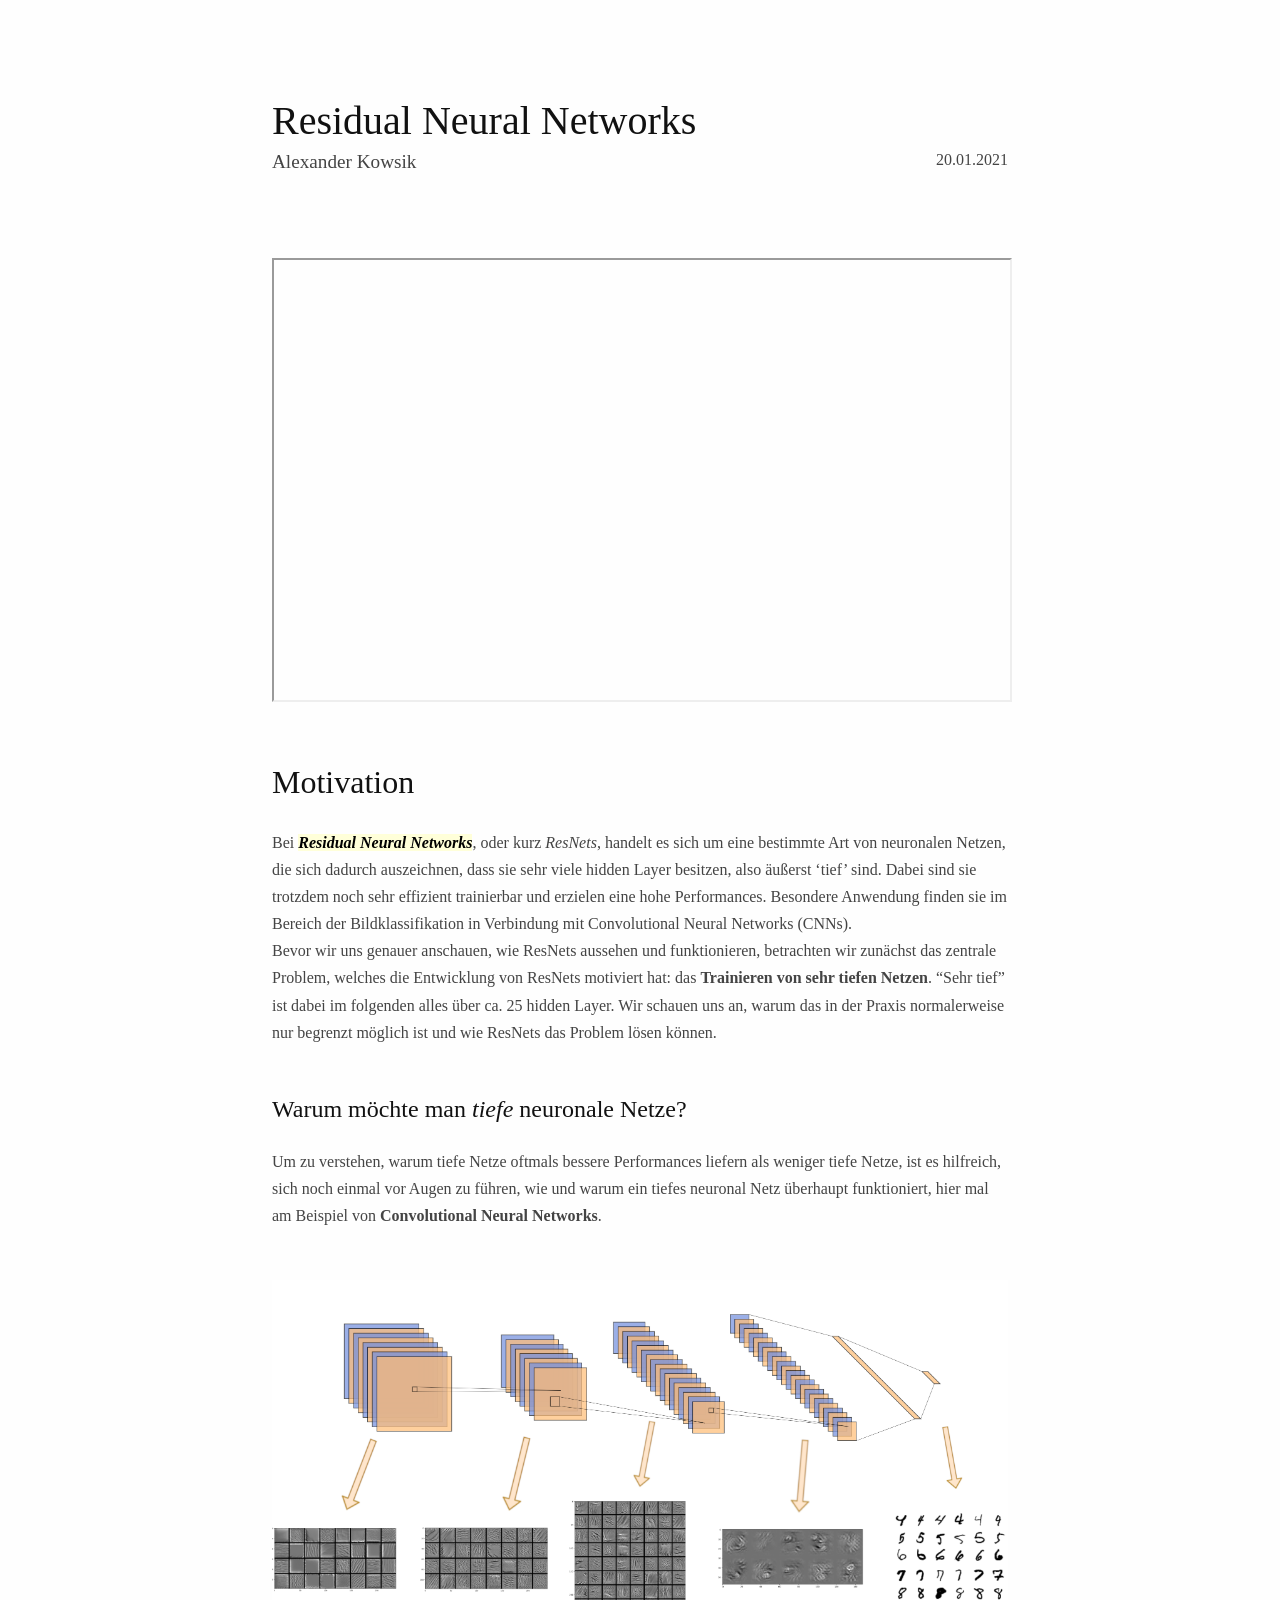
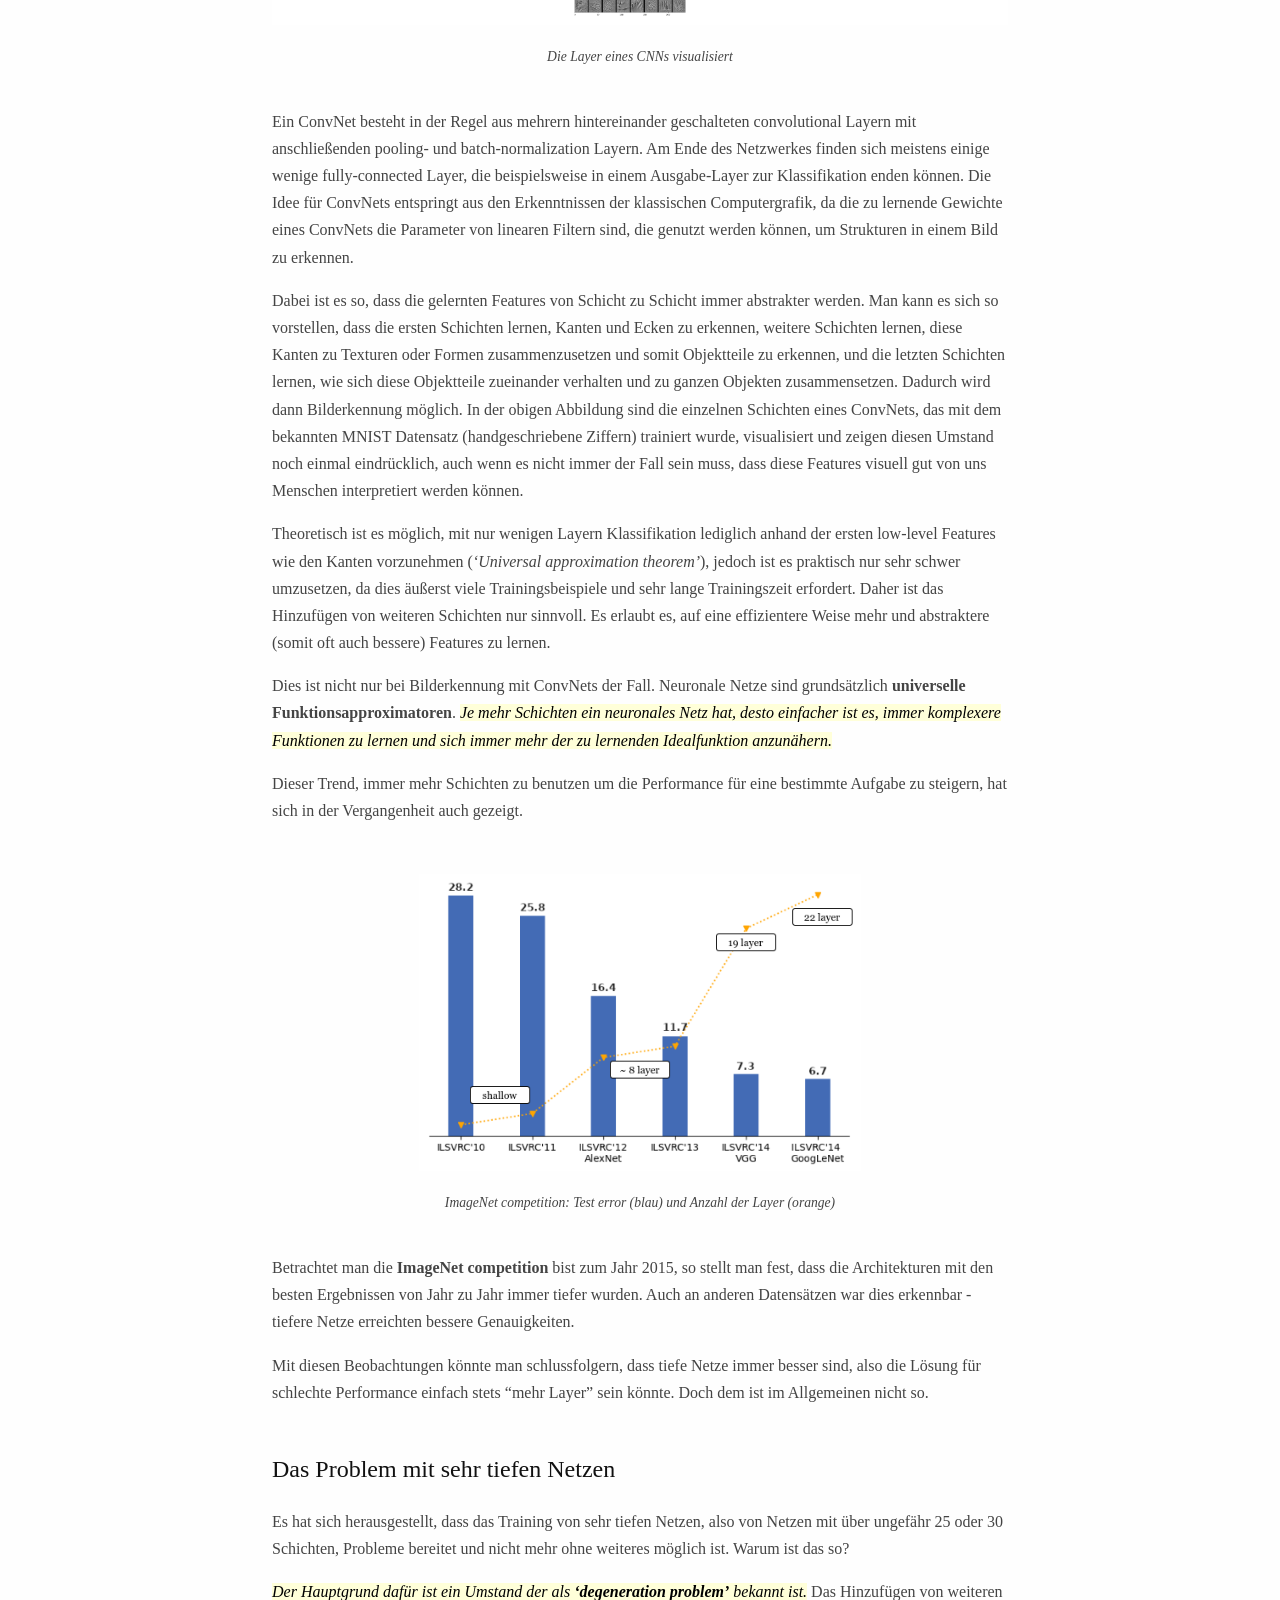
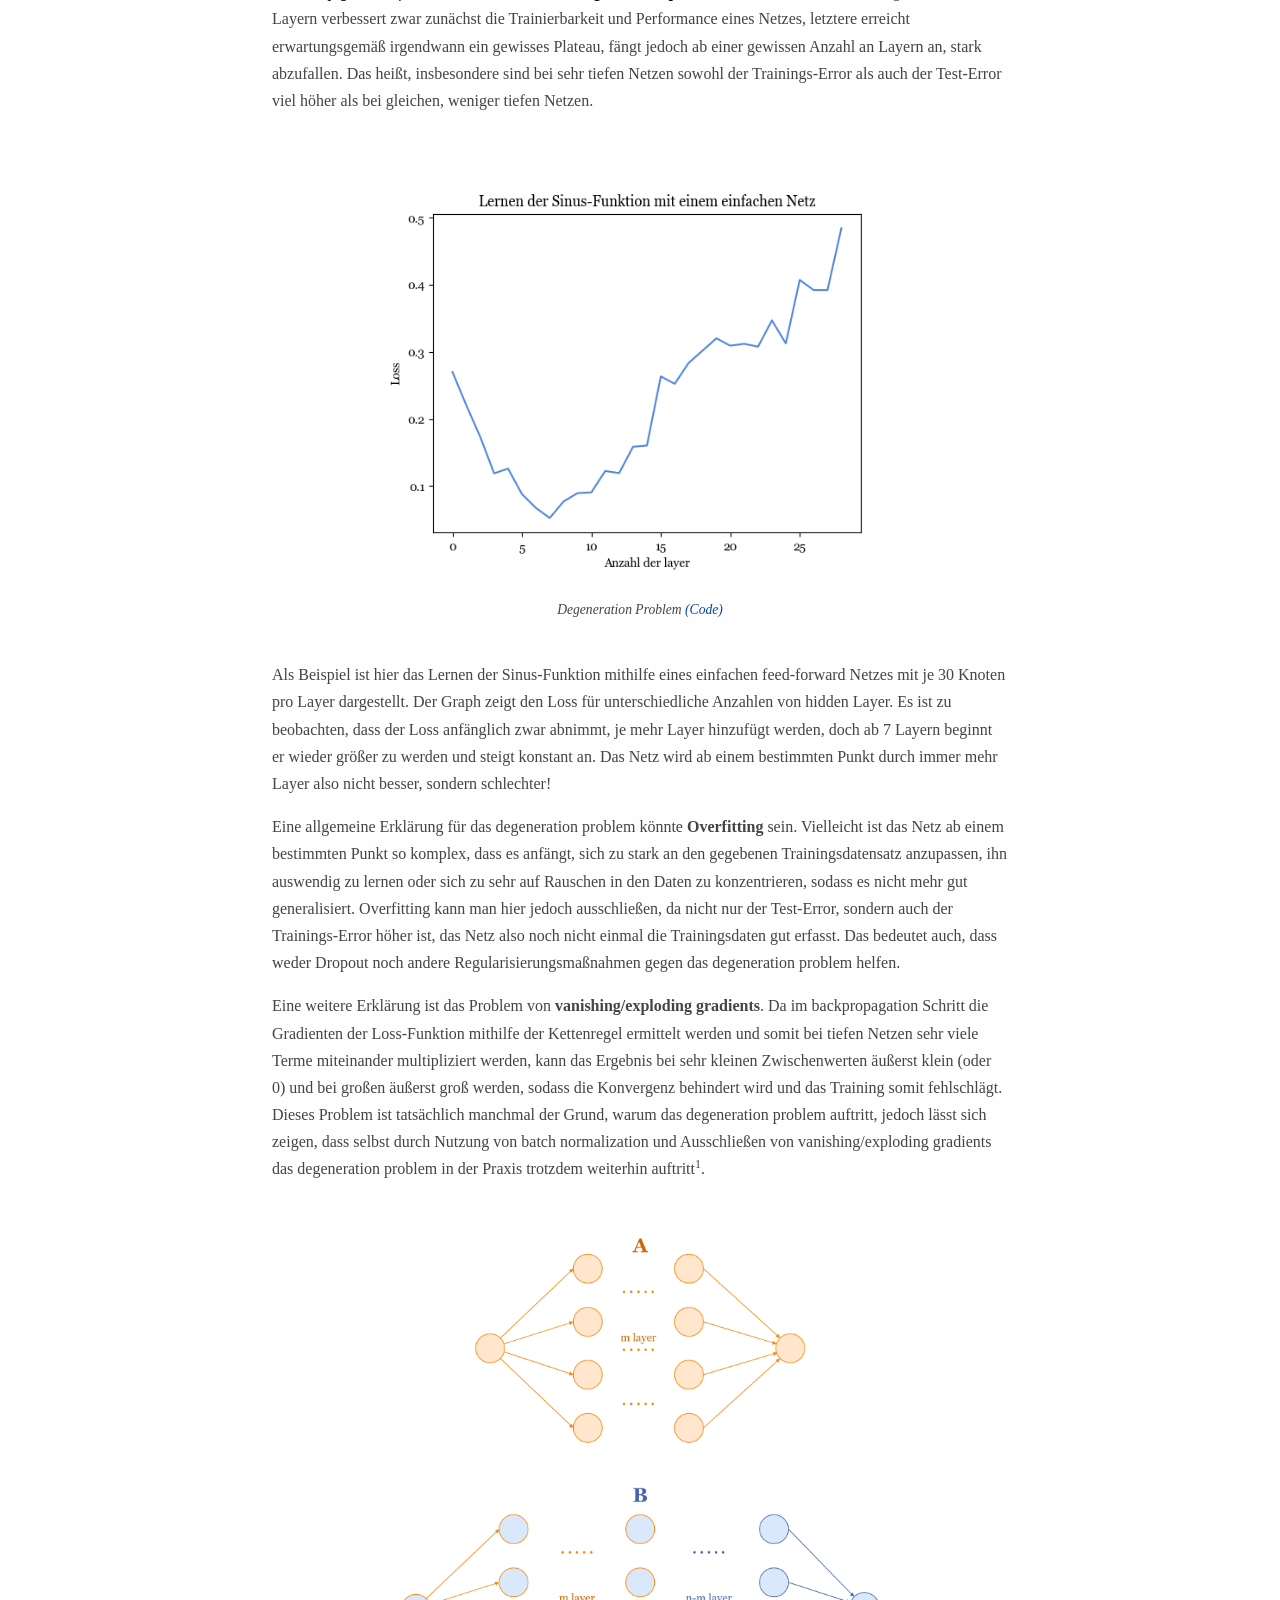
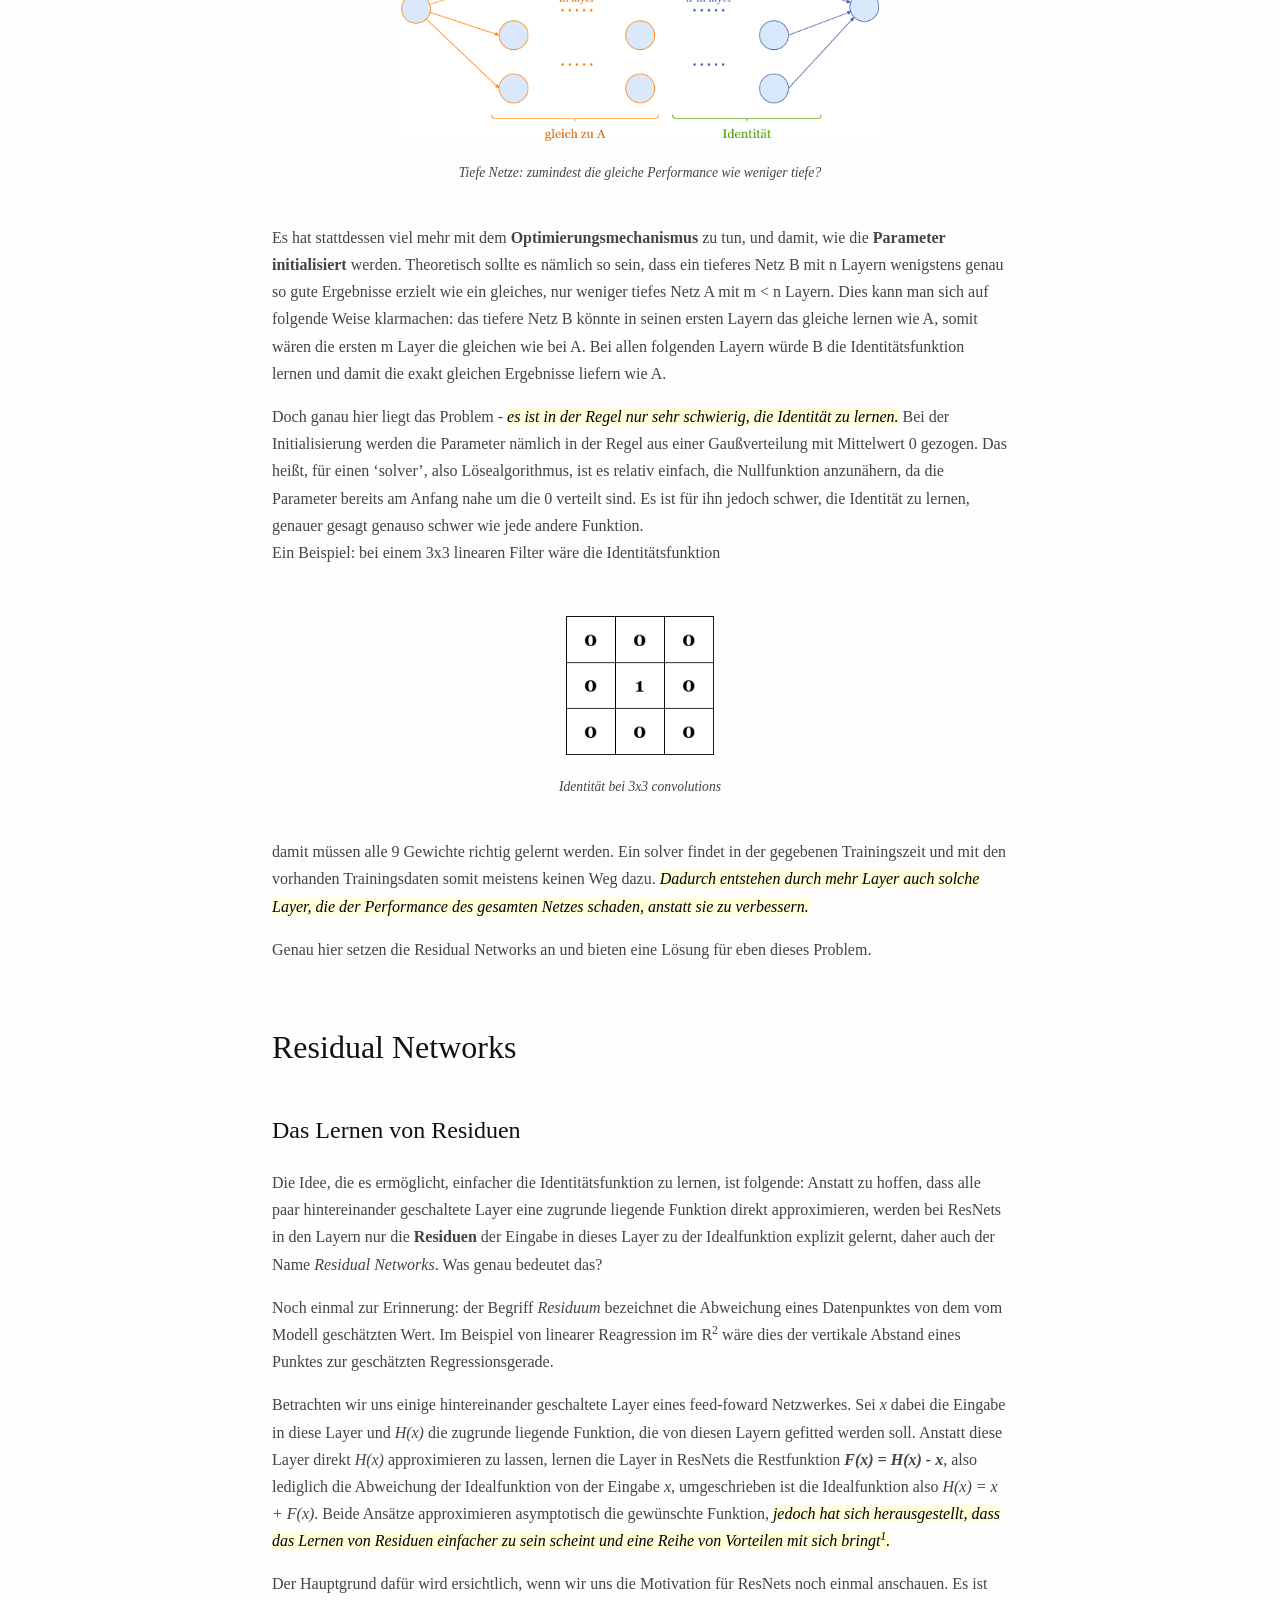
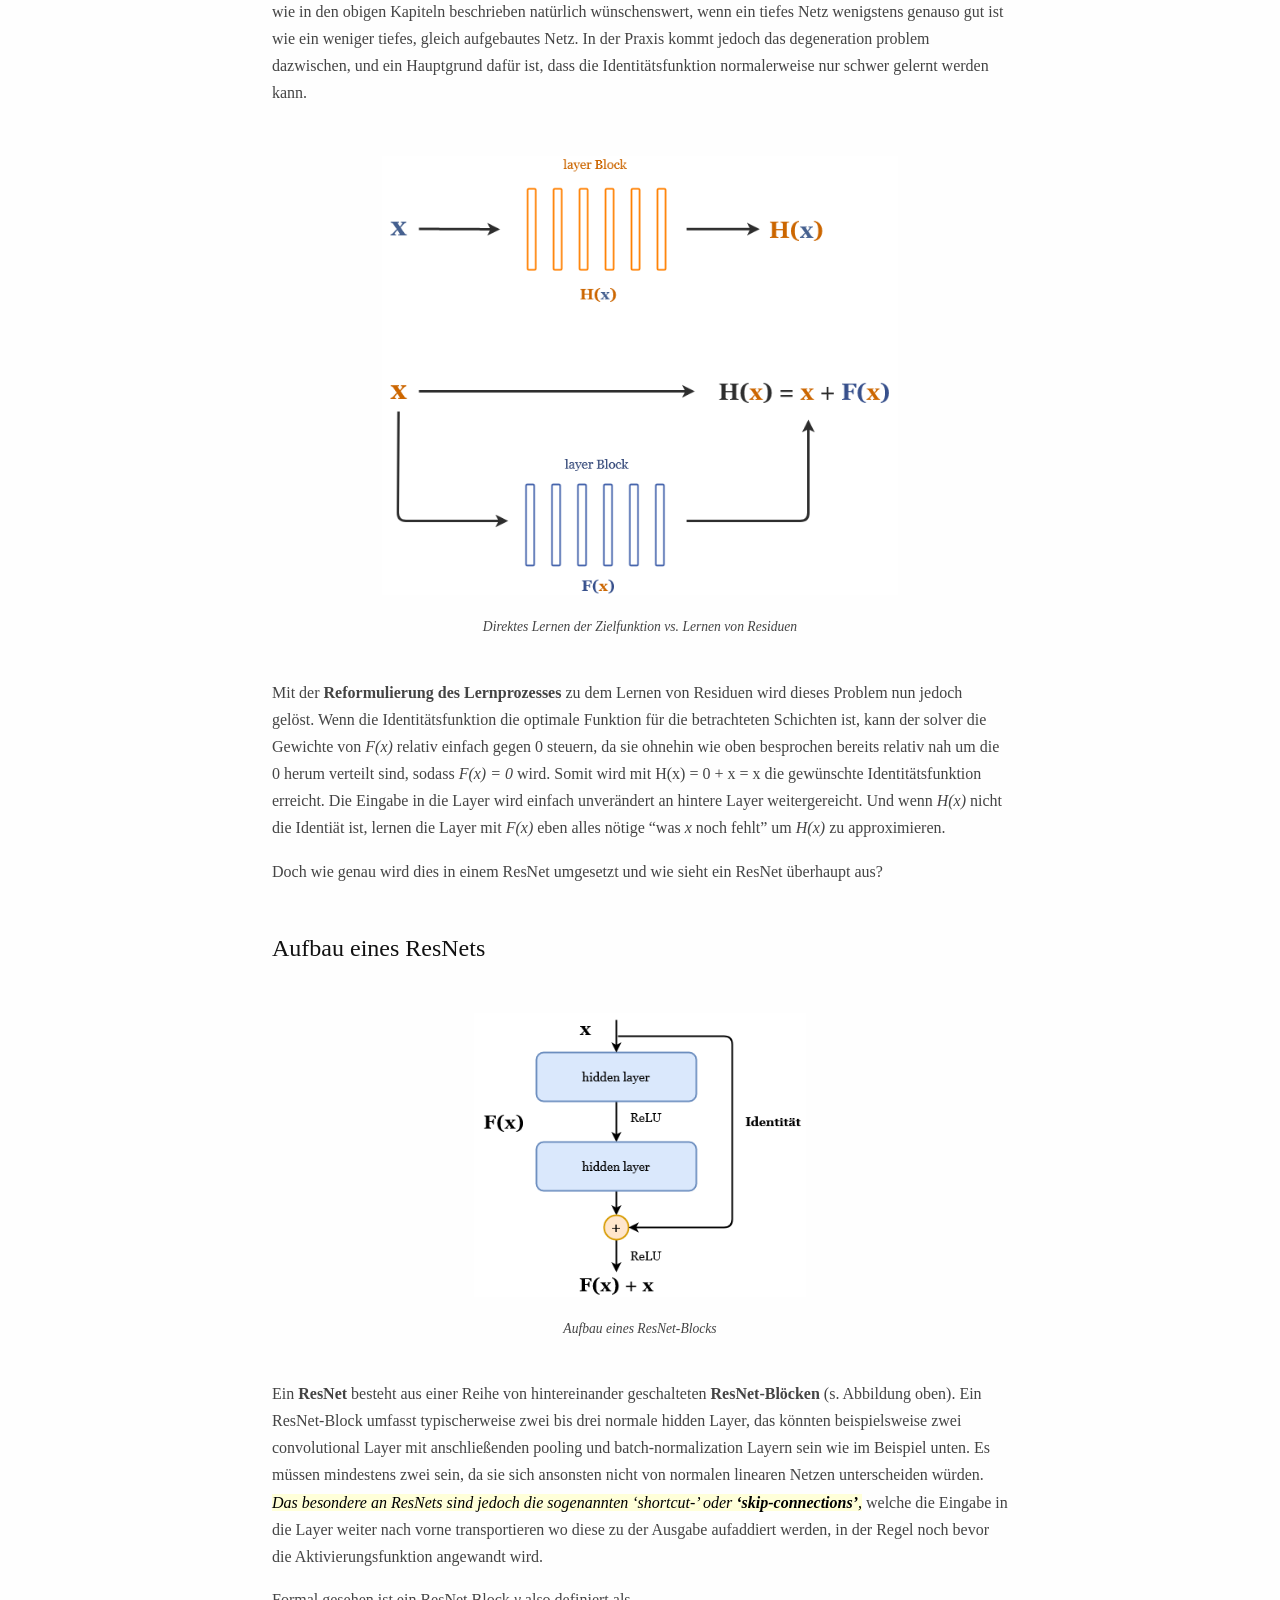
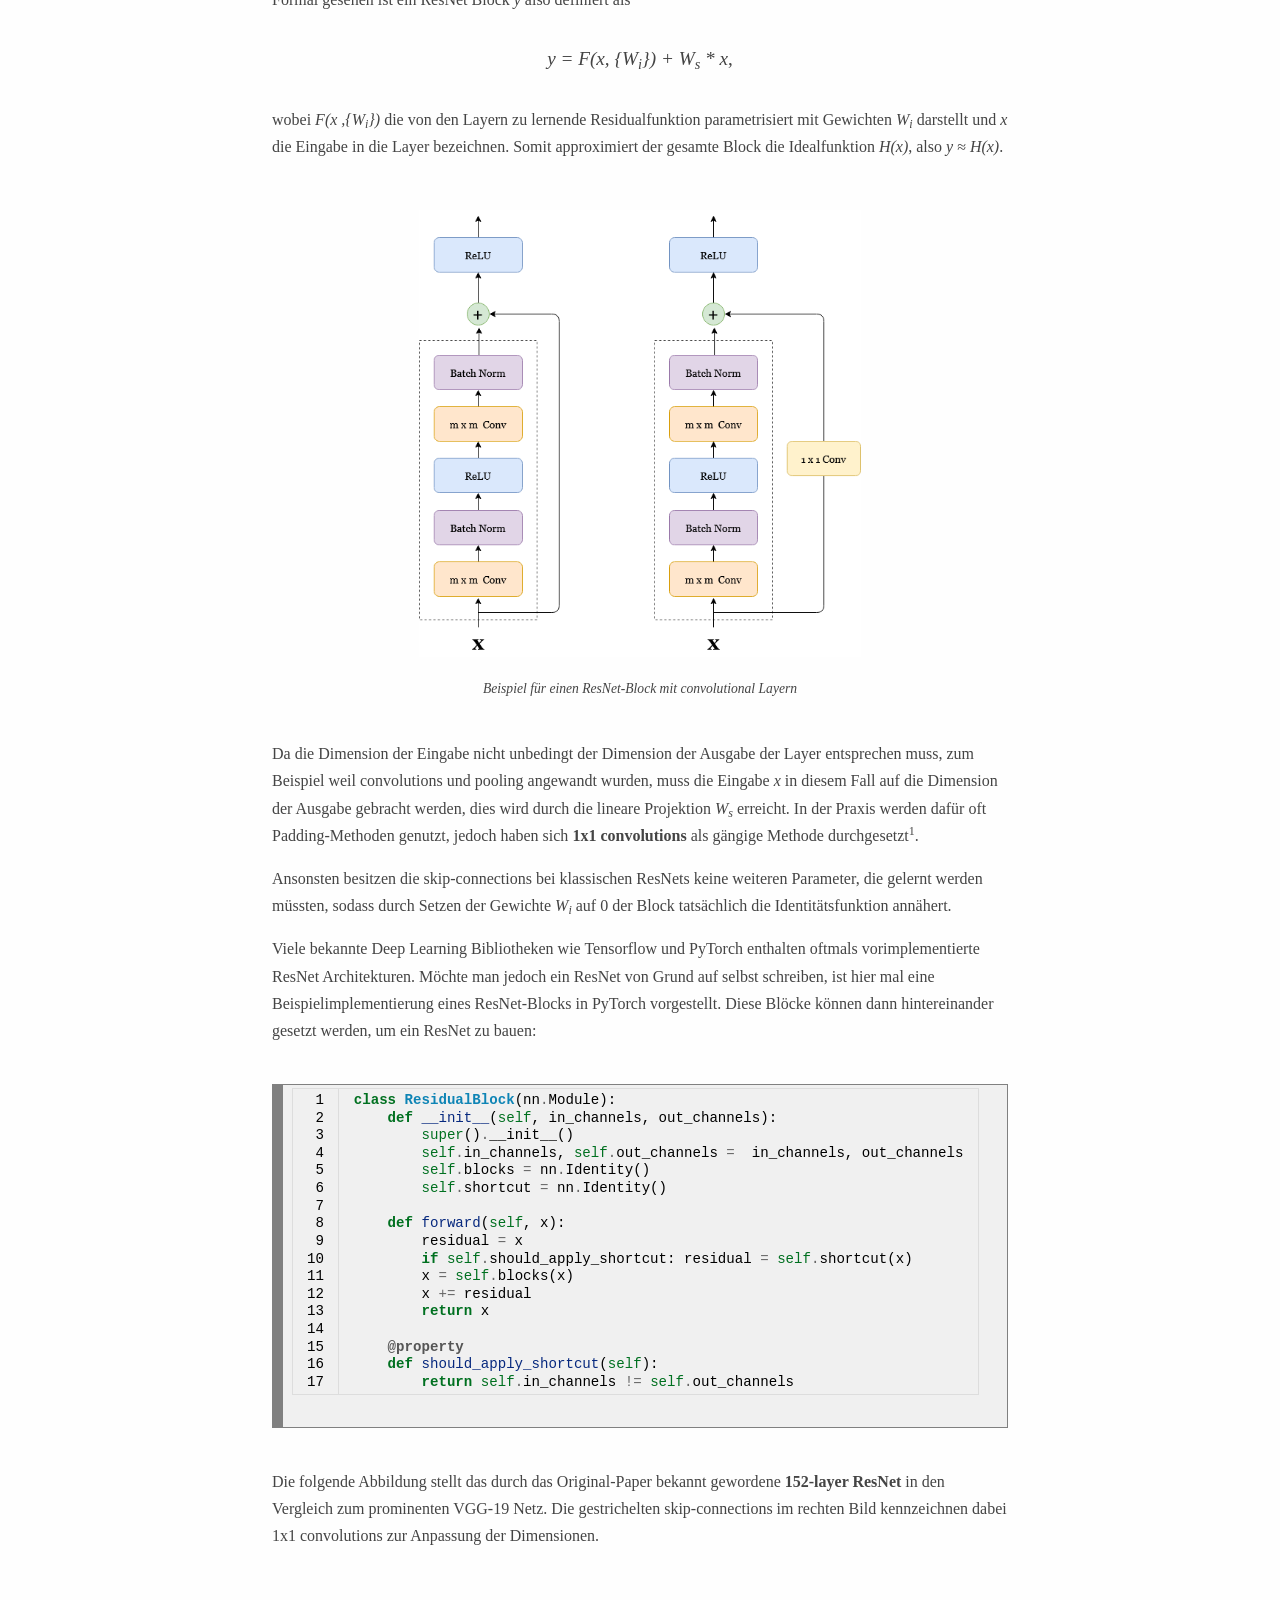
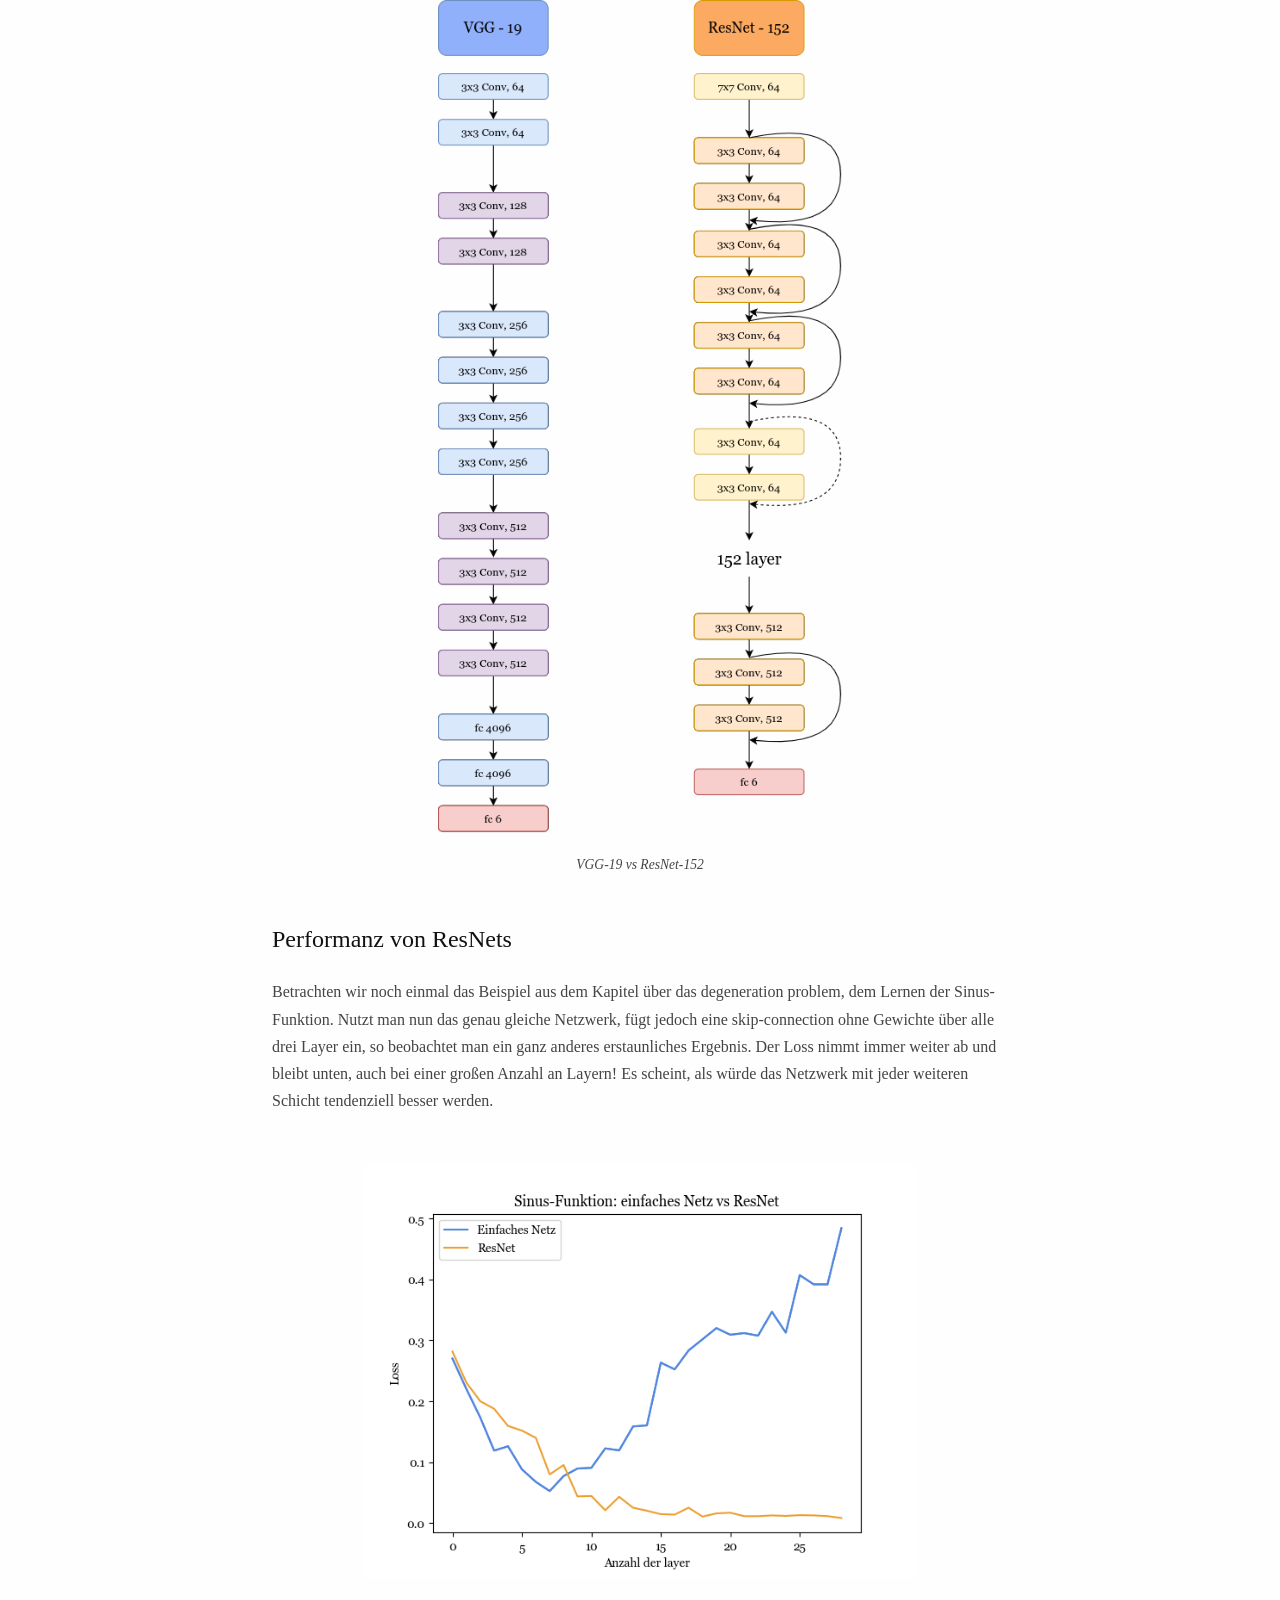
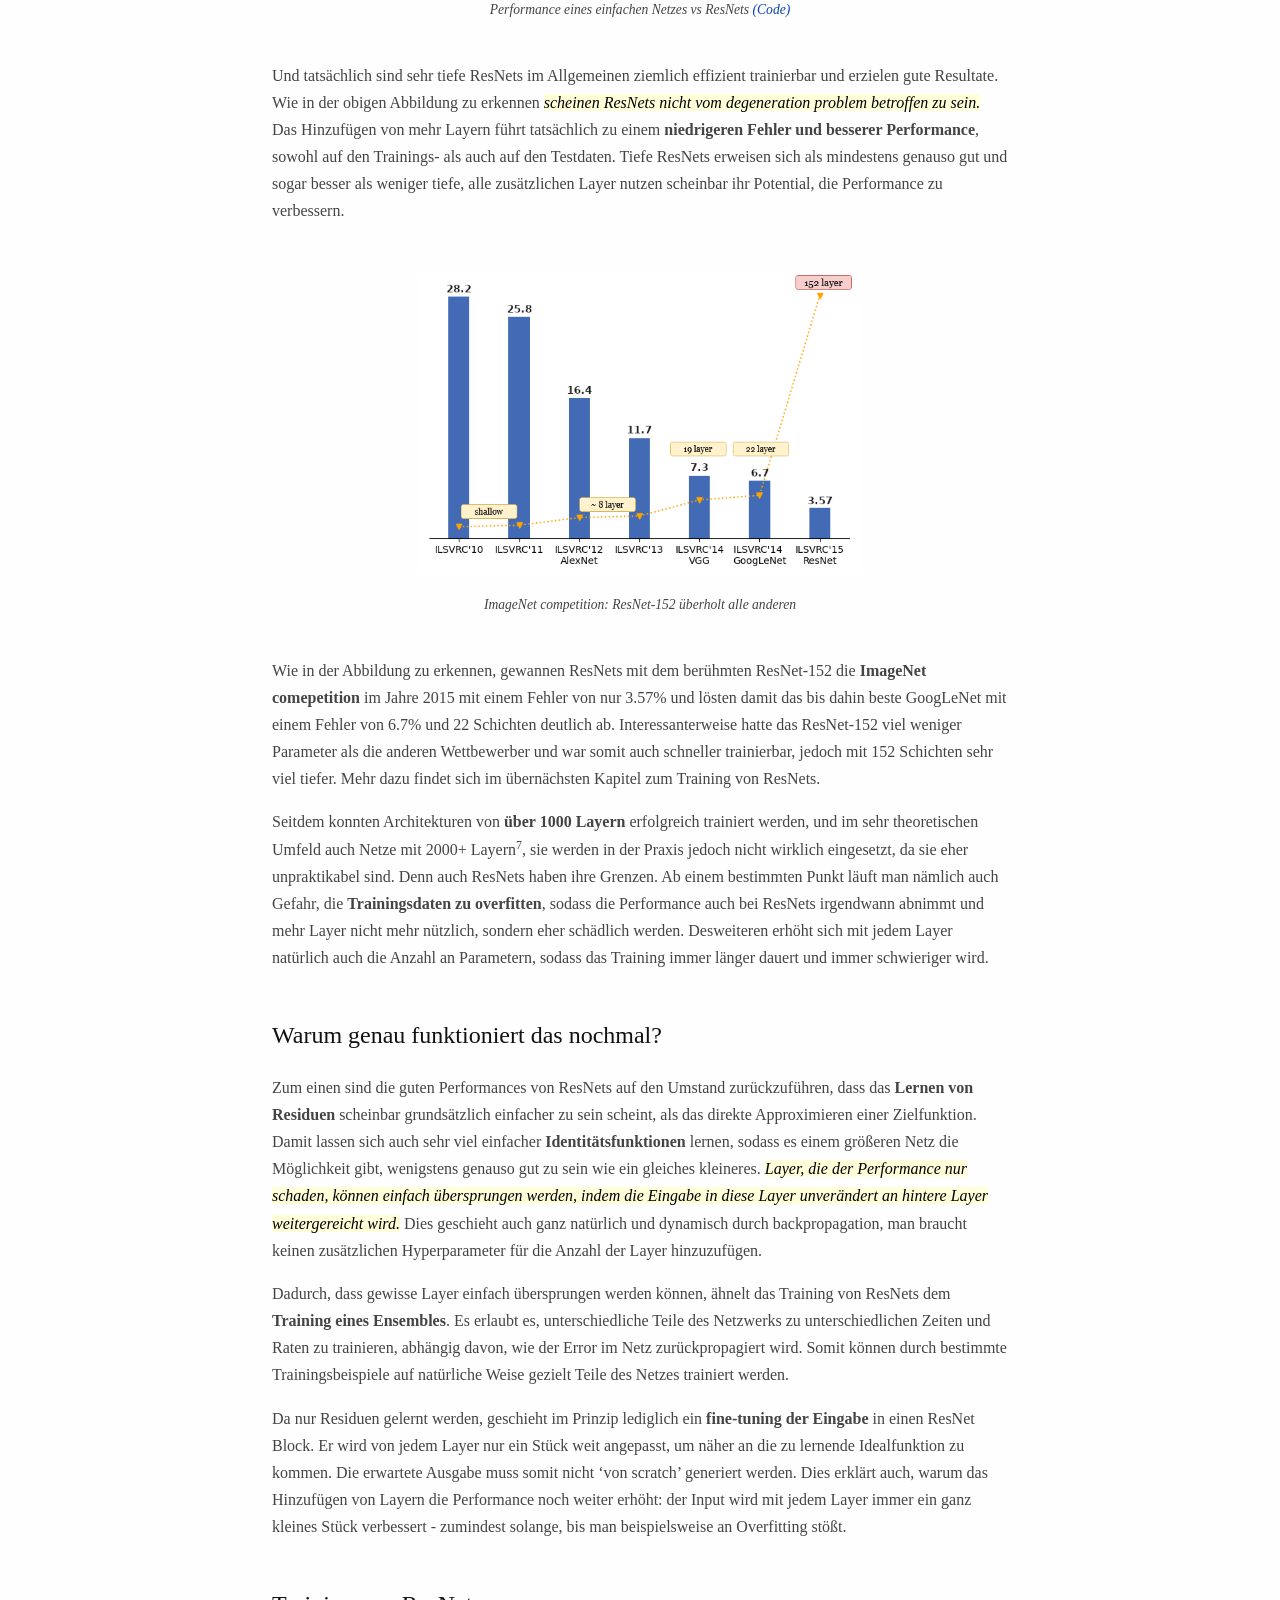
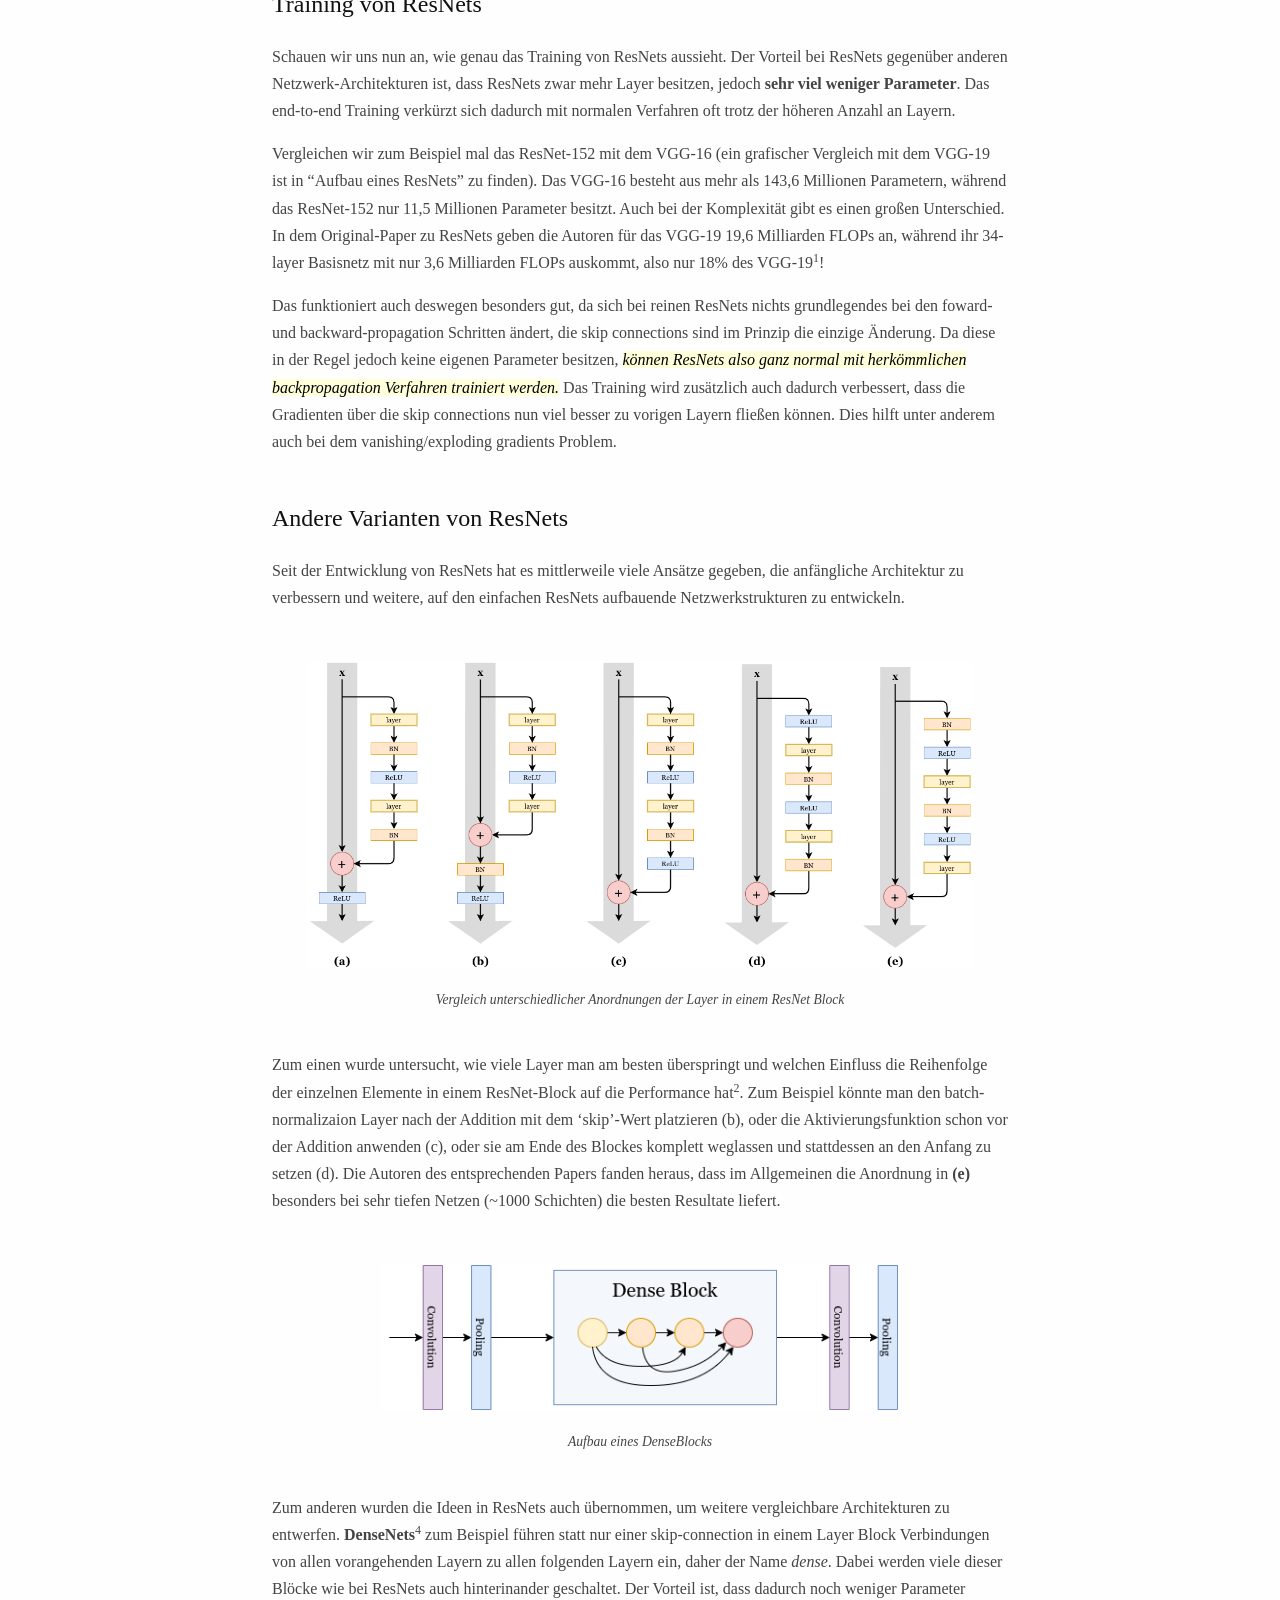
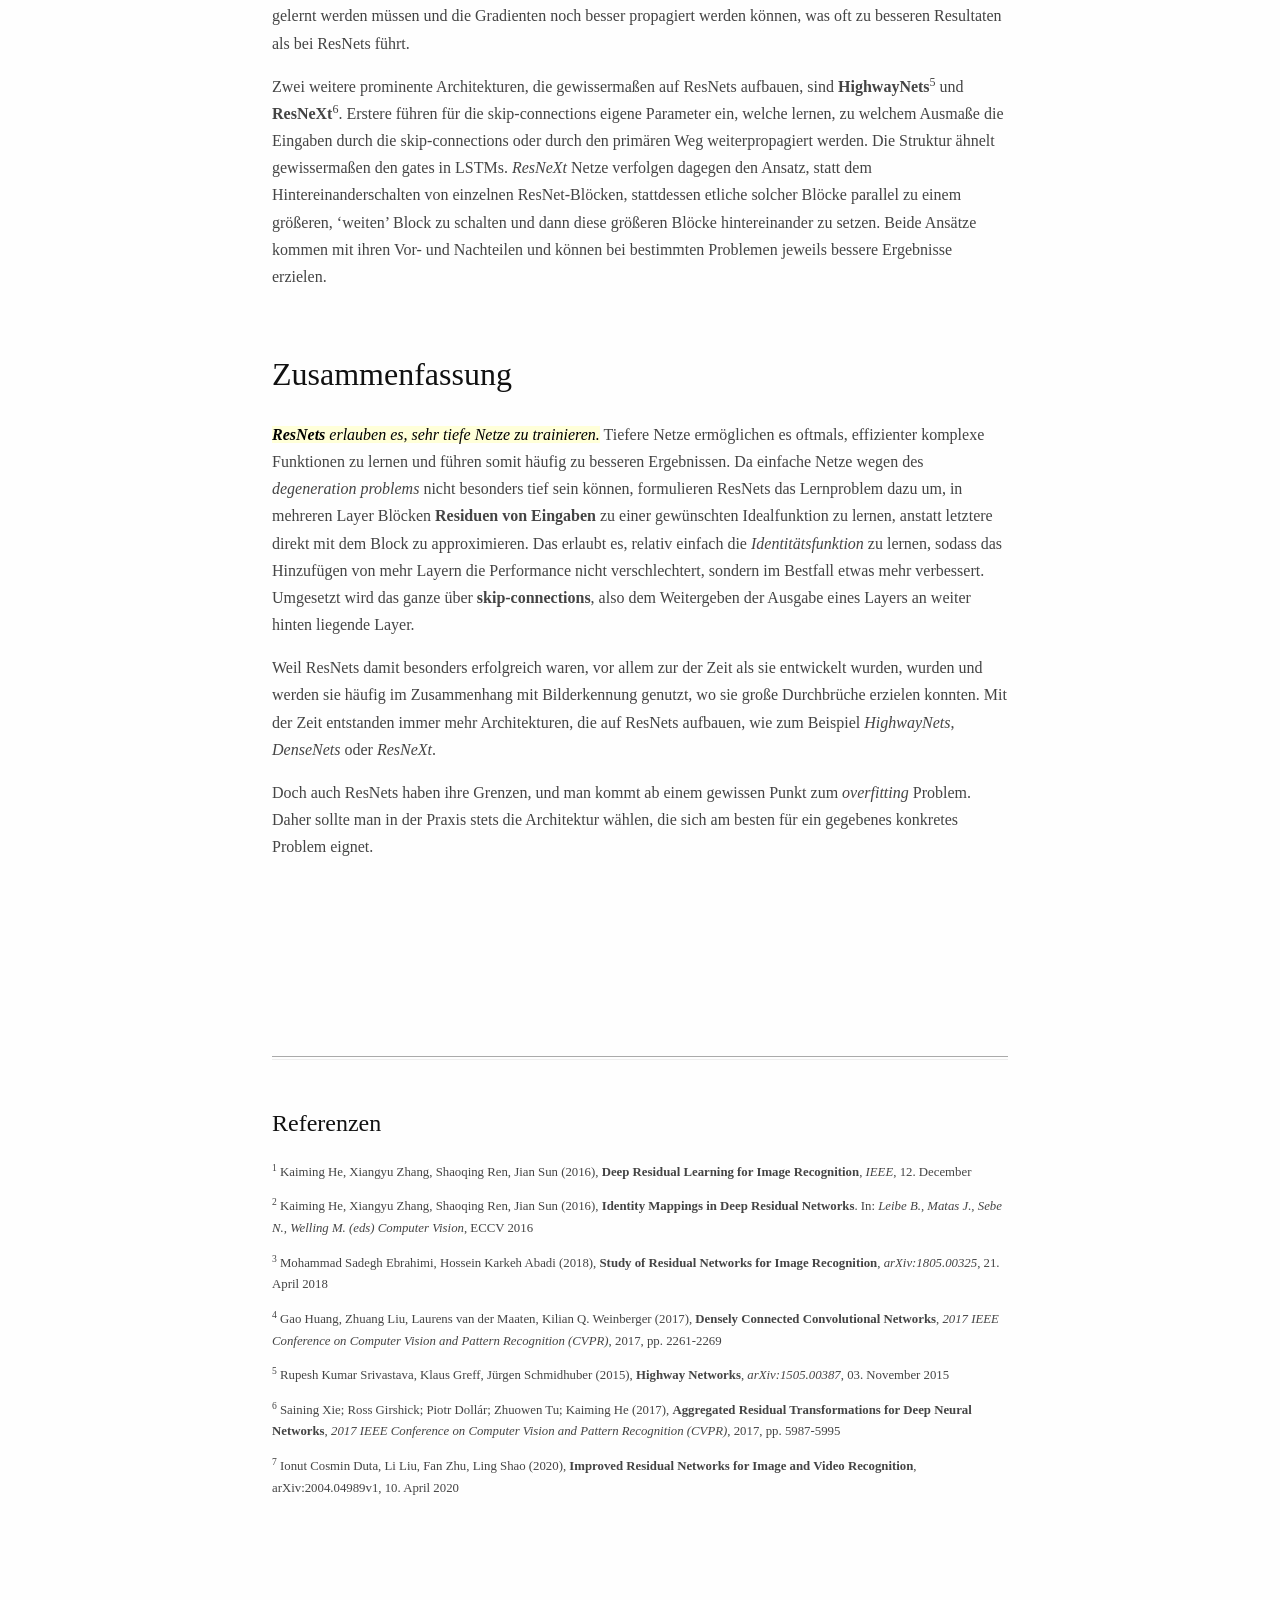
==== commit 1ac32e4c: "Finished slides (for now)" ====
--- a/index.html
+++ b/index.html
@@ -49,7 +49,7 @@
 <p>Es hat sich herausgestellt, dass das Training von sehr tiefen Netzen, also von Netzen mit über ungefähr 25 oder 30 Schichten, Probleme bereitet und nicht mehr ohne weiteres möglich ist. Warum ist das so?</p>
 <p><mark>Der Hauptgrund dafür ist ein Umstand der als <strong>‘degeneration problem’</strong> bekannt ist.</mark> Das Hinzufügen von weiteren Layern verbessert zwar zunächst die Trainierbarkeit und Performance eines Netzes, letztere erreicht erwartungsgemäß irgendwann ein gewisses Plateau, fängt jedoch ab einer gewissen Anzahl an Layern an, stark abzufallen. Das heißt, insbesondere sind bei sehr tiefen Netzen sowohl der Trainings-Error als auch der Test-Error viel höher als bei gleichen, weniger tiefen Netzen.</p>
 <figure>
-<img src="images/plain_net.png" style="width:75.0%" alt="" /><figcaption>Degeneration Problem <a href="../Residual Networks/plain_vs_resnets.py">(Code)</a></figcaption>
+<img src="images/plain_net.png" style="width:75.0%" alt="" /><figcaption>Degeneration Problem <a href="../Residual Networks/code/plain_vs_resnets.py">(Code)</a></figcaption>
 </figure>
 <p>Als Beispiel ist hier das Lernen der Sinus-Funktion mithilfe eines einfachen feed-forward Netzes mit je 30 Knoten pro Layer dargestellt. Der Graph zeigt den Loss für unterschiedliche Anzahlen von hidden Layer. Es ist zu beobachten, dass der Loss anfänglich zwar abnimmt, je mehr Layer hinzufügt werden, doch ab 7 Layern beginnt er wieder größer zu werden und steigt konstant an. Das Netz wird ab einem bestimmten Punkt durch immer mehr Layer also nicht besser, sondern schlechter!</p>
 <p>Eine allgemeine Erklärung für das degeneration problem könnte <strong>Overfitting</strong> sein. Vielleicht ist das Netz ab einem bestimmten Punkt so komplex, dass es anfängt, sich zu stark an den gegebenen Trainingsdatensatz anzupassen, ihn auswendig zu lernen oder sich zu sehr auf Rauschen in den Daten zu konzentrieren, sodass es nicht mehr gut generalisiert. Overfitting kann man hier jedoch ausschließen, da nicht nur der Test-Error, sondern auch der Trainings-Error höher ist, das Netz also noch nicht einmal die Trainingsdaten gut erfasst. Das bedeutet auch, dass weder Dropout noch andere Regularisierungsmaßnahmen gegen das degeneration problem helfen.</p>
@@ -145,18 +145,18 @@
 <h3 id="performanz-von-resnets">Performanz von ResNets</h3>
 <p>Betrachten wir noch einmal das Beispiel aus dem Kapitel über das degeneration problem, dem Lernen der Sinus-Funktion. Nutzt man nun das genau gleiche Netzwerk, fügt jedoch eine skip-connection ohne Gewichte über alle drei Layer ein, so beobachtet man ein ganz anderes erstaunliches Ergebnis. Der Loss nimmt immer weiter ab und bleibt unten, auch bei einer großen Anzahl an Layern! Es scheint, als würde das Netzwerk mit jeder weiteren Schicht tendenziell besser werden.</p>
 <figure>
-<img src="../images/res_net.png" style="width:75.0%" alt="" /><figcaption>Performance eines einfachen Netzes vs ResNets <a href="../Residual Networks/plain_vs_resnets.py">(Code)</a></figcaption>
+<img src="../images/res_net.png" style="width:75.0%" alt="" /><figcaption>Performance eines einfachen Netzes vs ResNets <a href="../Residual Networks/code/plain_vs_resnets.py">(Code)</a></figcaption>
 </figure>
 <p>Und tatsächlich sind sehr tiefe ResNets im Allgemeinen ziemlich effizient trainierbar und erzielen gute Resultate. Wie in der obigen Abbildung zu erkennen <mark>scheinen ResNets nicht vom degeneration problem betroffen zu sein.</mark> Das Hinzufügen von mehr Layern führt tatsächlich zu einem <strong>niedrigeren Fehler und besserer Performance</strong>, sowohl auf den Trainings- als auch auf den Testdaten. Tiefe ResNets erweisen sich als mindestens genauso gut und sogar besser als weniger tiefe, alle zusätzlichen Layer nutzen scheinbar ihr Potential, die Performance zu verbessern.</p>
 <figure>
 <img src="images/imagenet_competition2.png" style="width:60.0%" alt="" /><figcaption>ImageNet competition: ResNet-152 überholt alle anderen</figcaption>
 </figure>
 <p>Wie in der Abbildung zu erkennen, gewannen ResNets mit dem berühmten ResNet-152 die <strong>ImageNet comepetition</strong> im Jahre 2015 mit einem Fehler von nur 3.57% und lösten damit das bis dahin beste GoogLeNet mit einem Fehler von 6.7% und 22 Schichten deutlich ab. Interessanterweise hatte das ResNet-152 viel weniger Parameter als die anderen Wettbewerber und war somit auch schneller trainierbar, jedoch mit 152 Schichten sehr viel tiefer. Mehr dazu findet sich im übernächsten Kapitel zum Training von ResNets.</p>
-<p>Seitdem konnten Architekturen von <strong>über 1000 Layern</strong> erfolgreich trainiert werden, und im sehr theoretischen Umfeld auch Netze mit 2000+ Layern, sie werden in der Praxis jedoch nicht wirklich eingesetzt, da sie eher unpraktikabel sind. Denn auch ResNets haben ihre Grenzen. Ab einem bestimmten Punkt läuft man nämlich auch Gefahr, die Trainingsdaten zu overfitten, sodass die Performance auch bei ResNets irgendwann abnimmt und mehr Layer nicht mehr nützlich, sondern eher schädlich werden.</p>
+<p>Seitdem konnten Architekturen von <strong>über 1000 Layern</strong> erfolgreich trainiert werden, und im sehr theoretischen Umfeld auch Netze mit 2000+ Layern<sup>7</sup>, sie werden in der Praxis jedoch nicht wirklich eingesetzt, da sie eher unpraktikabel sind. Denn auch ResNets haben ihre Grenzen. Ab einem bestimmten Punkt läuft man nämlich auch Gefahr, die <strong>Trainingsdaten zu overfitten</strong>, sodass die Performance auch bei ResNets irgendwann abnimmt und mehr Layer nicht mehr nützlich, sondern eher schädlich werden. Desweiteren erhöht sich mit jedem Layer natürlich auch die Anzahl an Parametern, sodass das Training immer länger dauert und immer schwieriger wird.</p>
 <h3 id="warum-genau-funktioniert-das-nochmal">Warum genau funktioniert das nochmal?</h3>
 <p>Zum einen sind die guten Performances von ResNets auf den Umstand zurückzuführen, dass das <strong>Lernen von Residuen</strong> scheinbar grundsätzlich einfacher zu sein scheint, als das direkte Approximieren einer Zielfunktion. Damit lassen sich auch sehr viel einfacher <strong>Identitätsfunktionen</strong> lernen, sodass es einem größeren Netz die Möglichkeit gibt, wenigstens genauso gut zu sein wie ein gleiches kleineres. <mark>Layer, die der Performance nur schaden, können einfach übersprungen werden, indem die Eingabe in diese Layer unverändert an hintere Layer weitergereicht wird.</mark> Dies geschieht auch ganz natürlich und dynamisch durch backpropagation, man braucht keinen zusätzlichen Hyperparameter für die Anzahl der Layer hinzuzufügen.</p>
 <p>Dadurch, dass gewisse Layer einfach übersprungen werden können, ähnelt das Training von ResNets dem <strong>Training eines Ensembles</strong>. Es erlaubt es, unterschiedliche Teile des Netzwerks zu unterschiedlichen Zeiten und Raten zu trainieren, abhängig davon, wie der Error im Netz zurückpropagiert wird. Somit können durch bestimmte Trainingsbeispiele auf natürliche Weise gezielt Teile des Netzes trainiert werden.</p>
-<p>Da nur Residuen gelernt werden, geschieht im Prinzip lediglich ein <strong>fine-tuning des Inputs</strong> in einen ResNet Block. Er wird von jedem Layer nur ein Stück weit angepasst, um näher an die zu lernende Idealfunktion zu kommen. Die erwartete Ausgabe muss somit nicht ‘von scratch’ generiert werden. Dies erklärt auch, warum das Hinzufügen von Layern die Performance noch weiter erhöht: der Input wird mit jedem Layer immer ein ganz kleines Stück verbessert - zumindest solange, bis man beispielsweise an Overfitting stößt.</p>
+<p>Da nur Residuen gelernt werden, geschieht im Prinzip lediglich ein <strong>fine-tuning der Eingabe</strong> in einen ResNet Block. Er wird von jedem Layer nur ein Stück weit angepasst, um näher an die zu lernende Idealfunktion zu kommen. Die erwartete Ausgabe muss somit nicht ‘von scratch’ generiert werden. Dies erklärt auch, warum das Hinzufügen von Layern die Performance noch weiter erhöht: der Input wird mit jedem Layer immer ein ganz kleines Stück verbessert - zumindest solange, bis man beispielsweise an Overfitting stößt.</p>
 <h3 id="training-von-resnets">Training von ResNets</h3>
 <p>Schauen wir uns nun an, wie genau das Training von ResNets aussieht. Der Vorteil bei ResNets gegenüber anderen Netzwerk-Architekturen ist, dass ResNets zwar mehr Layer besitzen, jedoch <strong>sehr viel weniger Parameter</strong>. Das end-to-end Training verkürzt sich dadurch mit normalen Verfahren oft trotz der höheren Anzahl an Layern.</p>
 <p>Vergleichen wir zum Beispiel mal das ResNet-152 mit dem VGG-16 (ein grafischer Vergleich mit dem VGG-19 ist in “Aufbau eines ResNets” zu finden). Das VGG-16 besteht aus mehr als 143,6 Millionen Parametern, während das ResNet-152 nur 11,5 Millionen Parameter besitzt. Auch bei der Komplexität gibt es einen großen Unterschied. In dem Original-Paper zu ResNets geben die Autoren für das VGG-19 19,6 Milliarden FLOPs an, während ihr 34-layer Basisnetz mit nur 3,6 Milliarden FLOPs auskommt, also nur 18% des VGG-19<sup>1</sup>!</p>
@@ -182,10 +182,11 @@
 <div class="references">
 <p><sup>1</sup> Kaiming He, Xiangyu Zhang, Shaoqing Ren, Jian Sun (2016), <strong>Deep Residual Learning for Image Recognition</strong>, <em>IEEE</em>, 12. December</p>
 <p><sup>2</sup> Kaiming He, Xiangyu Zhang, Shaoqing Ren, Jian Sun (2016), <strong>Identity Mappings in Deep Residual Networks</strong>. In: <em>Leibe B., Matas J., Sebe N., Welling M. (eds) Computer Vision</em>, ECCV 2016</p>
-<p><sup>3</sup> Mohammad Sadegh Ebrahimi, Hossein Karkeh Abadi (2018), <strong>Study of Residual Networks for Image Recognition</strong>, <em>arXiv:1805.00325</em>, 21. April</p>
+<p><sup>3</sup> Mohammad Sadegh Ebrahimi, Hossein Karkeh Abadi (2018), <strong>Study of Residual Networks for Image Recognition</strong>, <em>arXiv:1805.00325</em>, 21. April 2018</p>
 <p><sup>4</sup> Gao Huang, Zhuang Liu, Laurens van der Maaten, Kilian Q. Weinberger (2017), <strong>Densely Connected Convolutional Networks</strong>, <em>2017 IEEE Conference on Computer Vision and Pattern Recognition (CVPR)</em>, 2017, pp. 2261-2269</p>
-<p><sup>5</sup> Rupesh Kumar Srivastava, Klaus Greff, Jürgen Schmidhuber (2015), <strong>Highway Networks</strong>, <em>arXiv:1505.00387</em>, 03. November</p>
+<p><sup>5</sup> Rupesh Kumar Srivastava, Klaus Greff, Jürgen Schmidhuber (2015), <strong>Highway Networks</strong>, <em>arXiv:1505.00387</em>, 03. November 2015</p>
 <p><sup>6</sup> Saining Xie; Ross Girshick; Piotr Dollár; Zhuowen Tu; Kaiming He (2017), <strong>Aggregated Residual Transformations for Deep Neural Networks</strong>, <em>2017 IEEE Conference on Computer Vision and Pattern Recognition (CVPR)</em>, 2017, pp. 5987-5995</p>
+<p><sup>7</sup> Ionut Cosmin Duta, Li Liu, Fan Zhu, Ling Shao (2020), <strong>Improved Residual Networks for Image and Video Recognition</strong>, arXiv:2004.04989v1, 10. April 2020</p>
 </div>
 <p><br><br></p>
 </body>
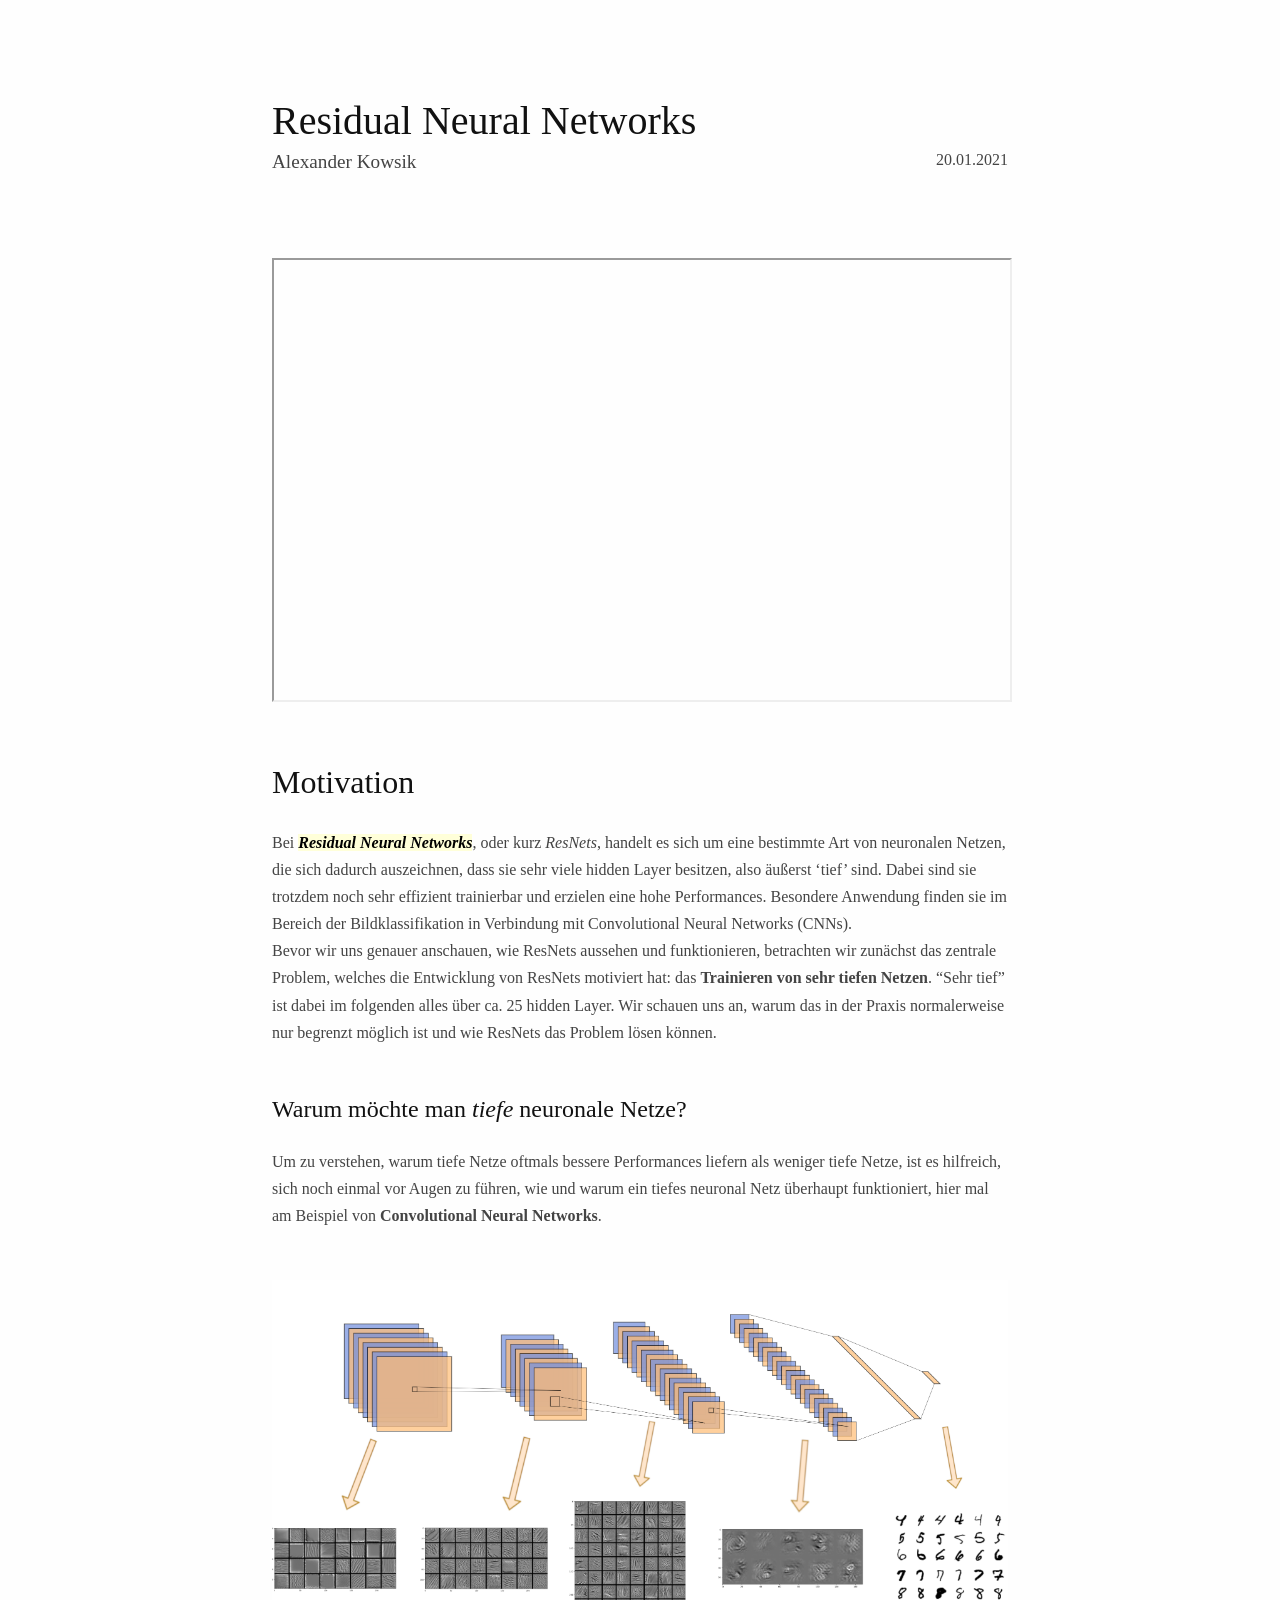
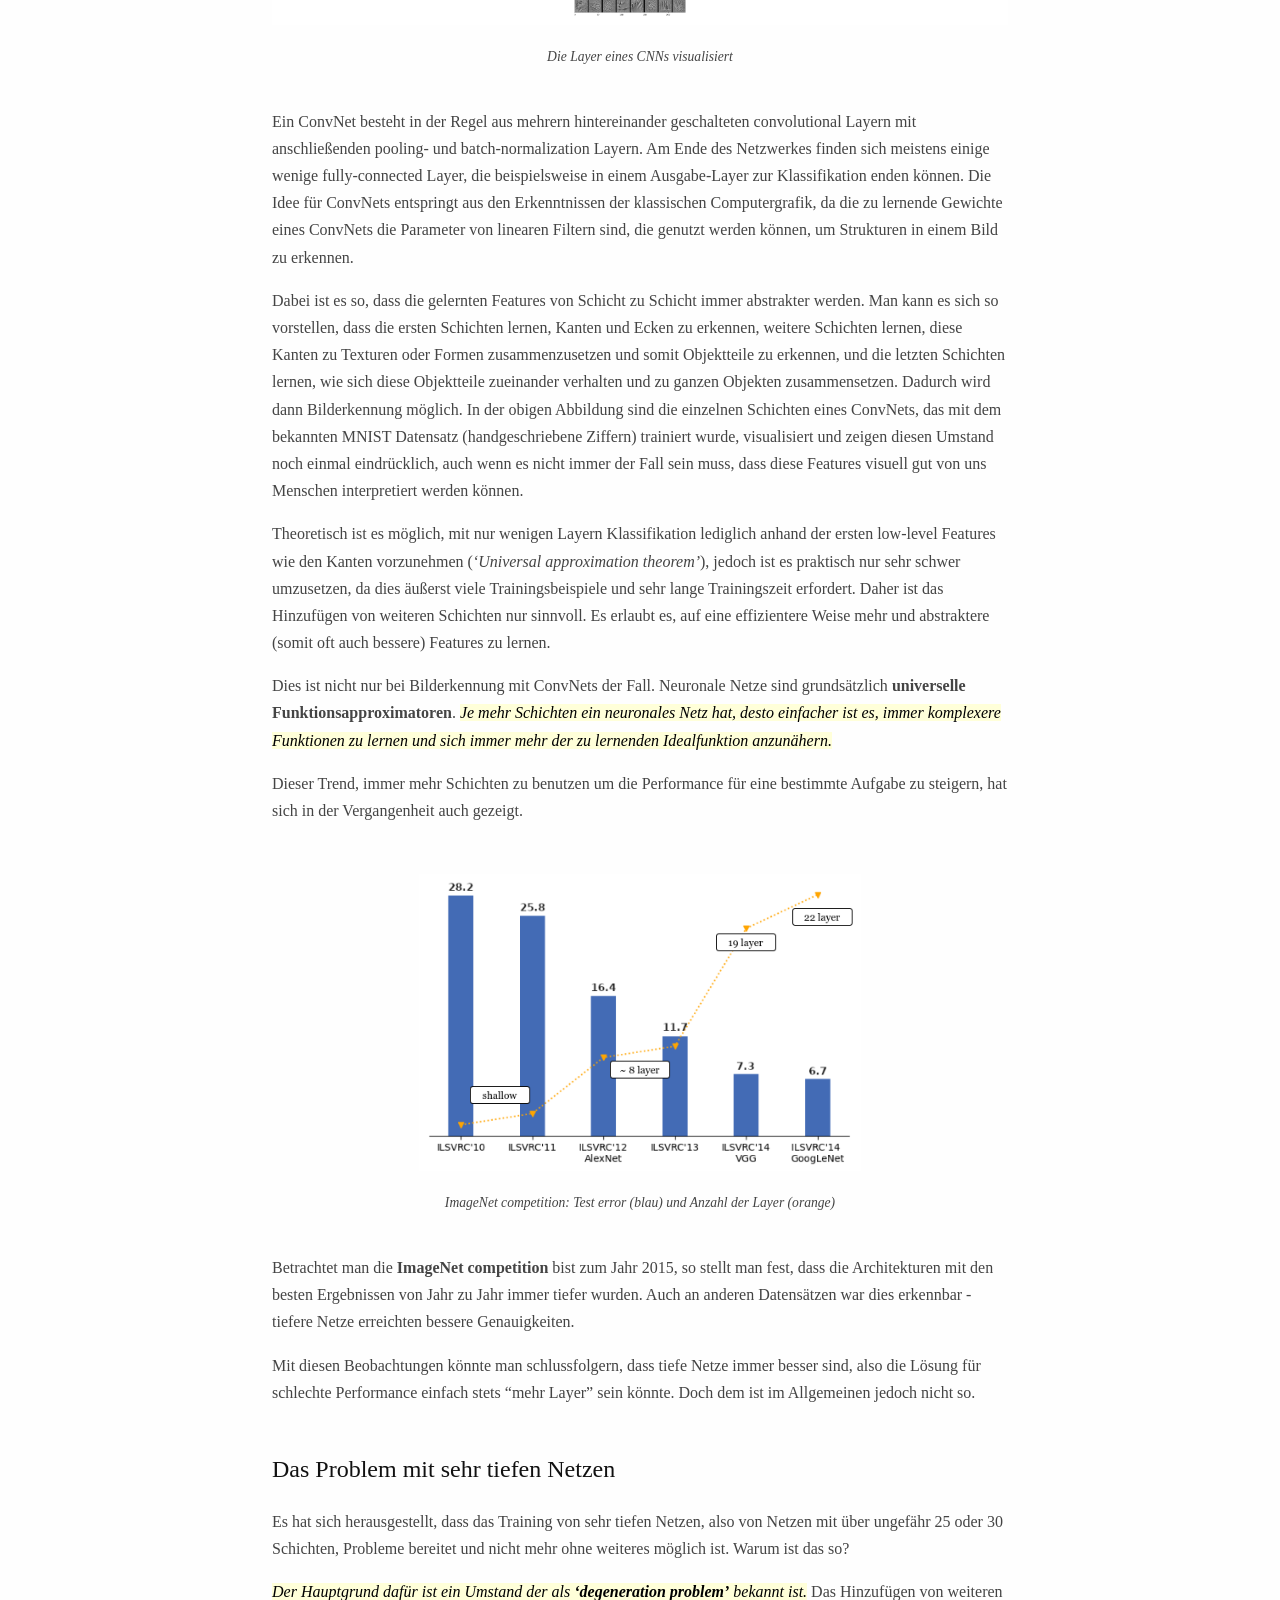
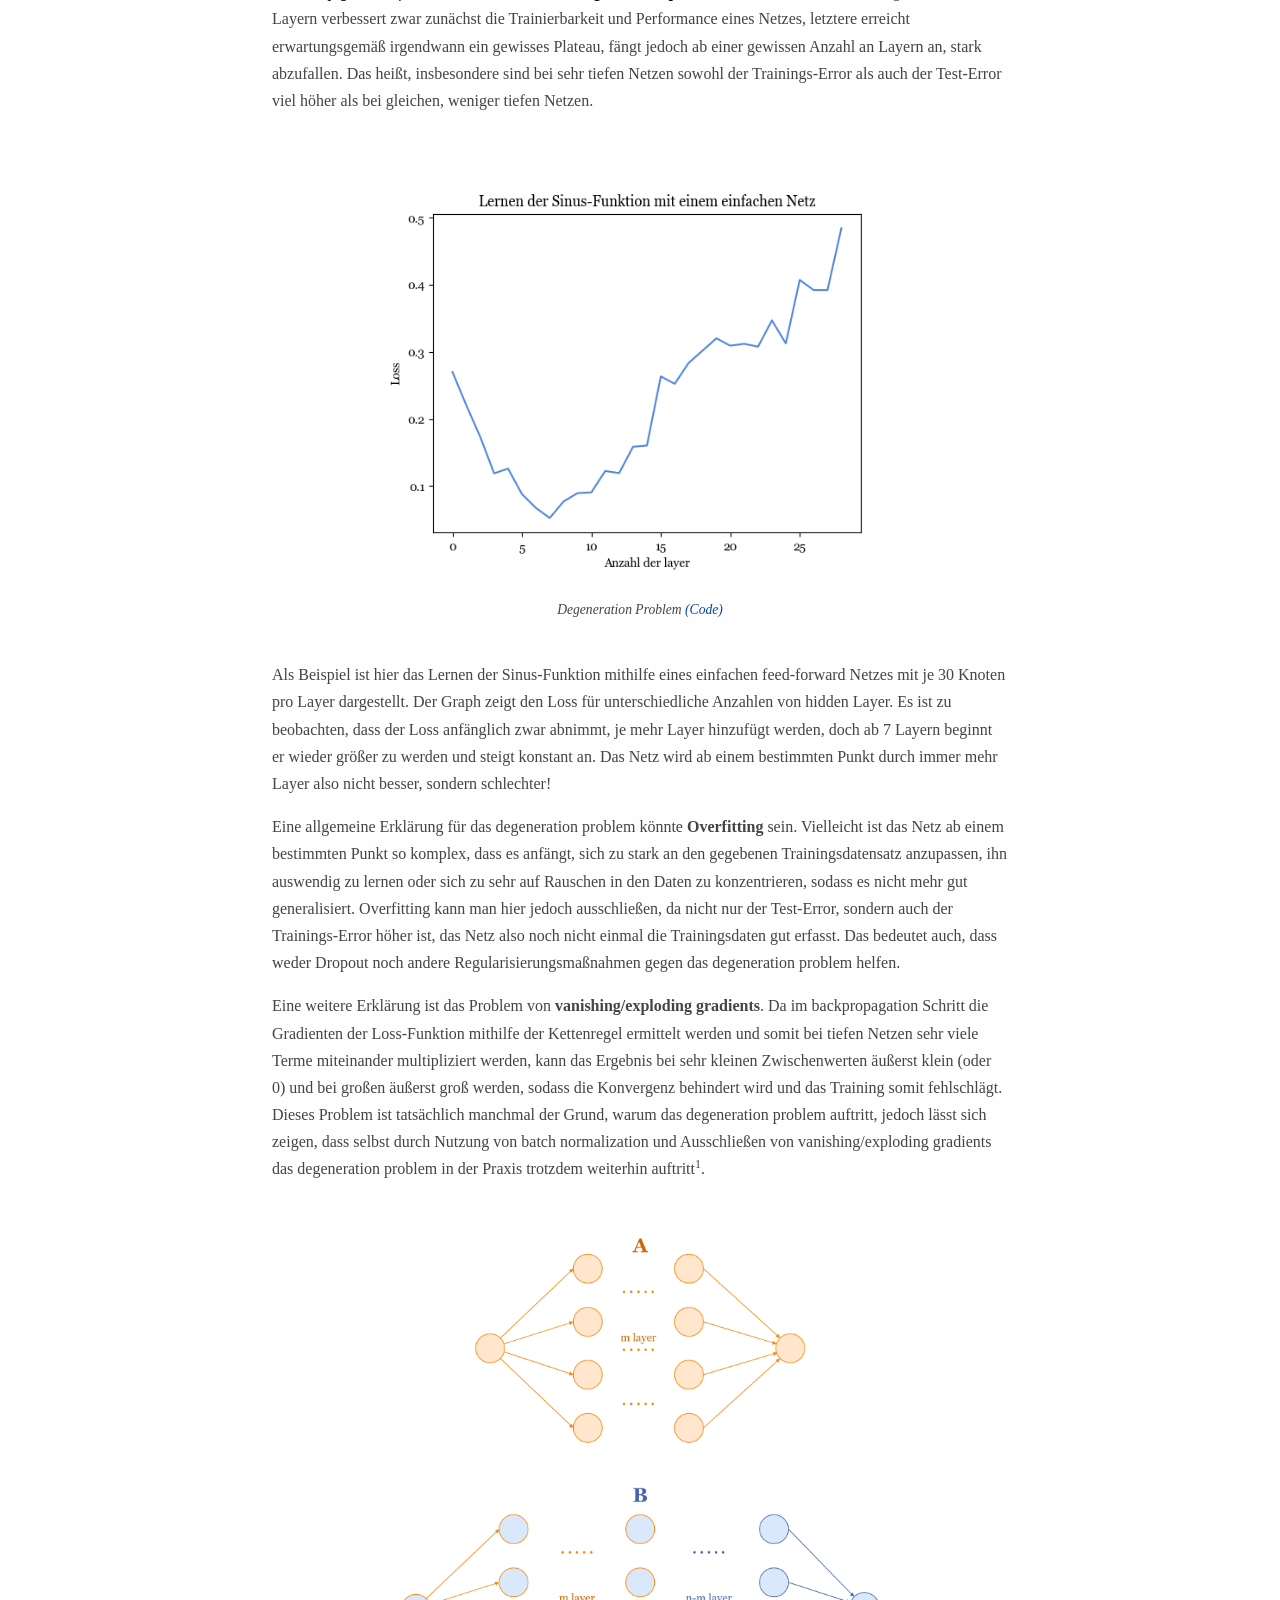
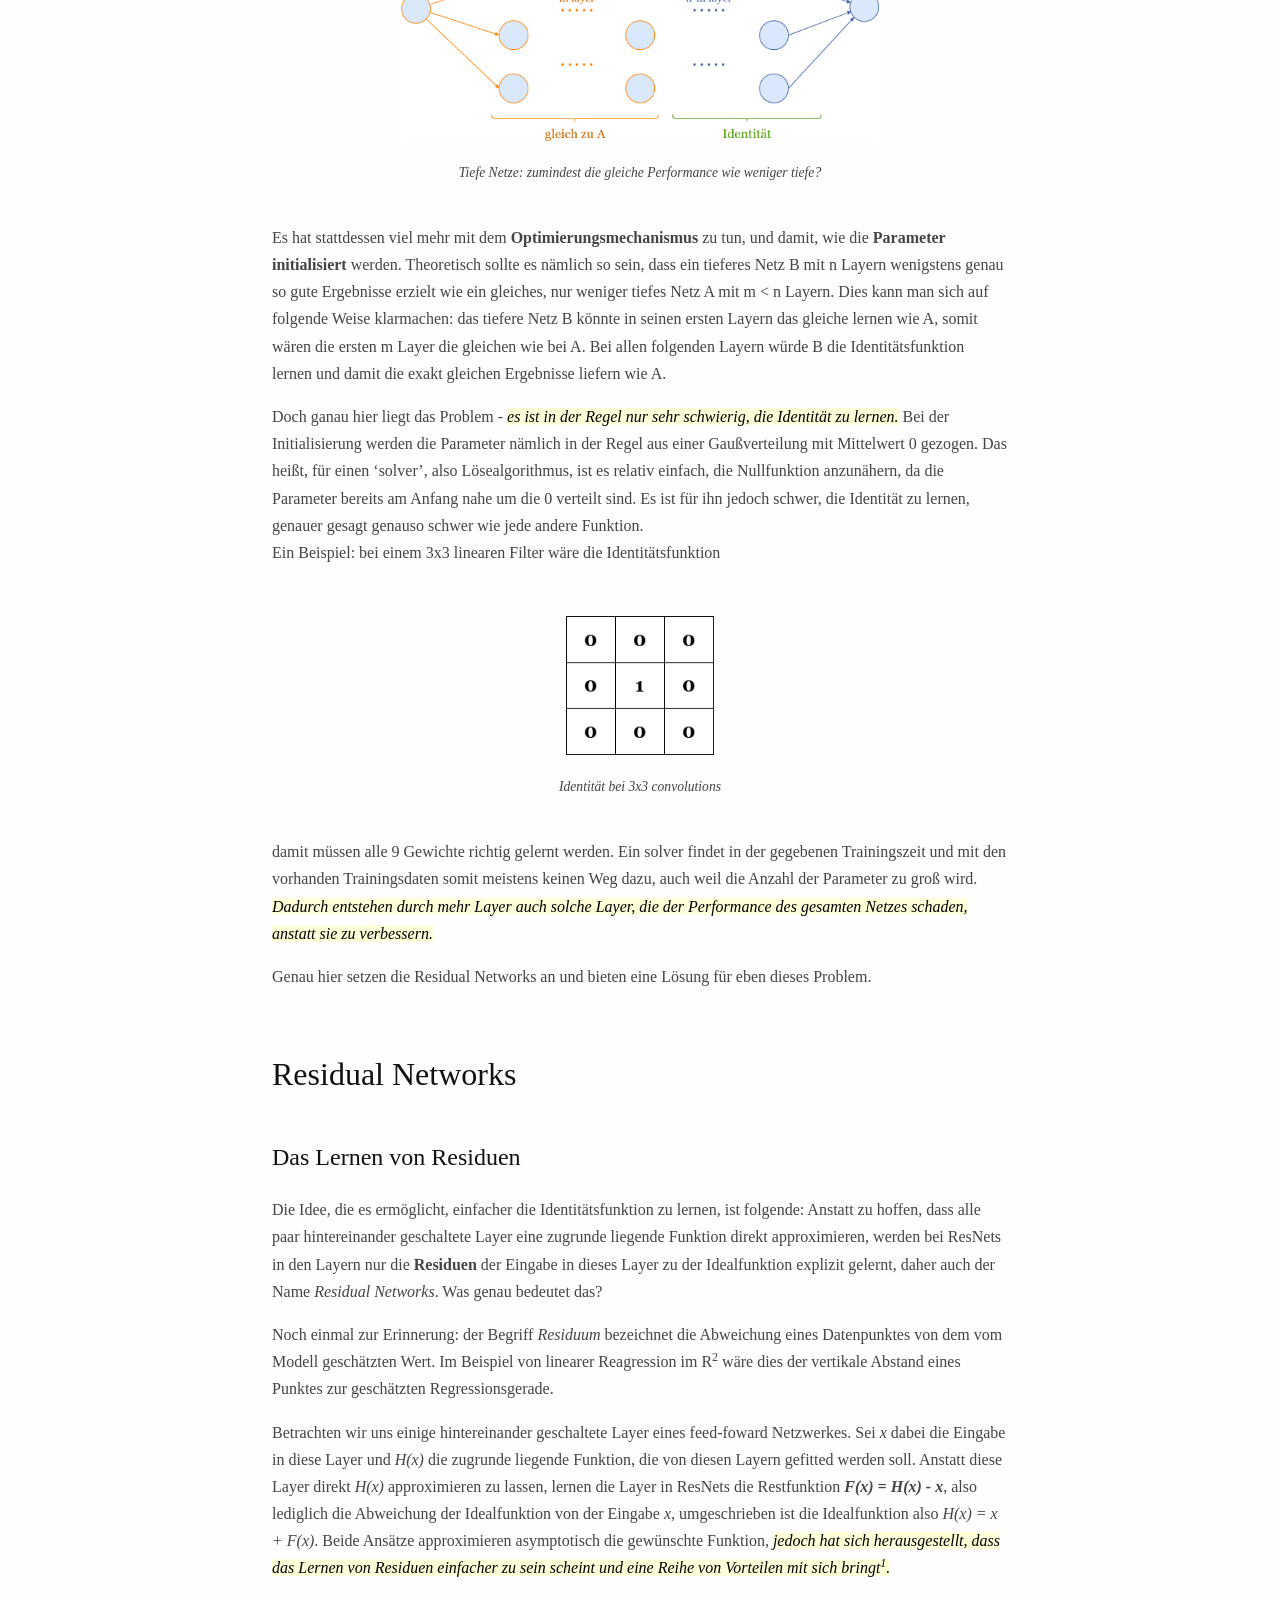
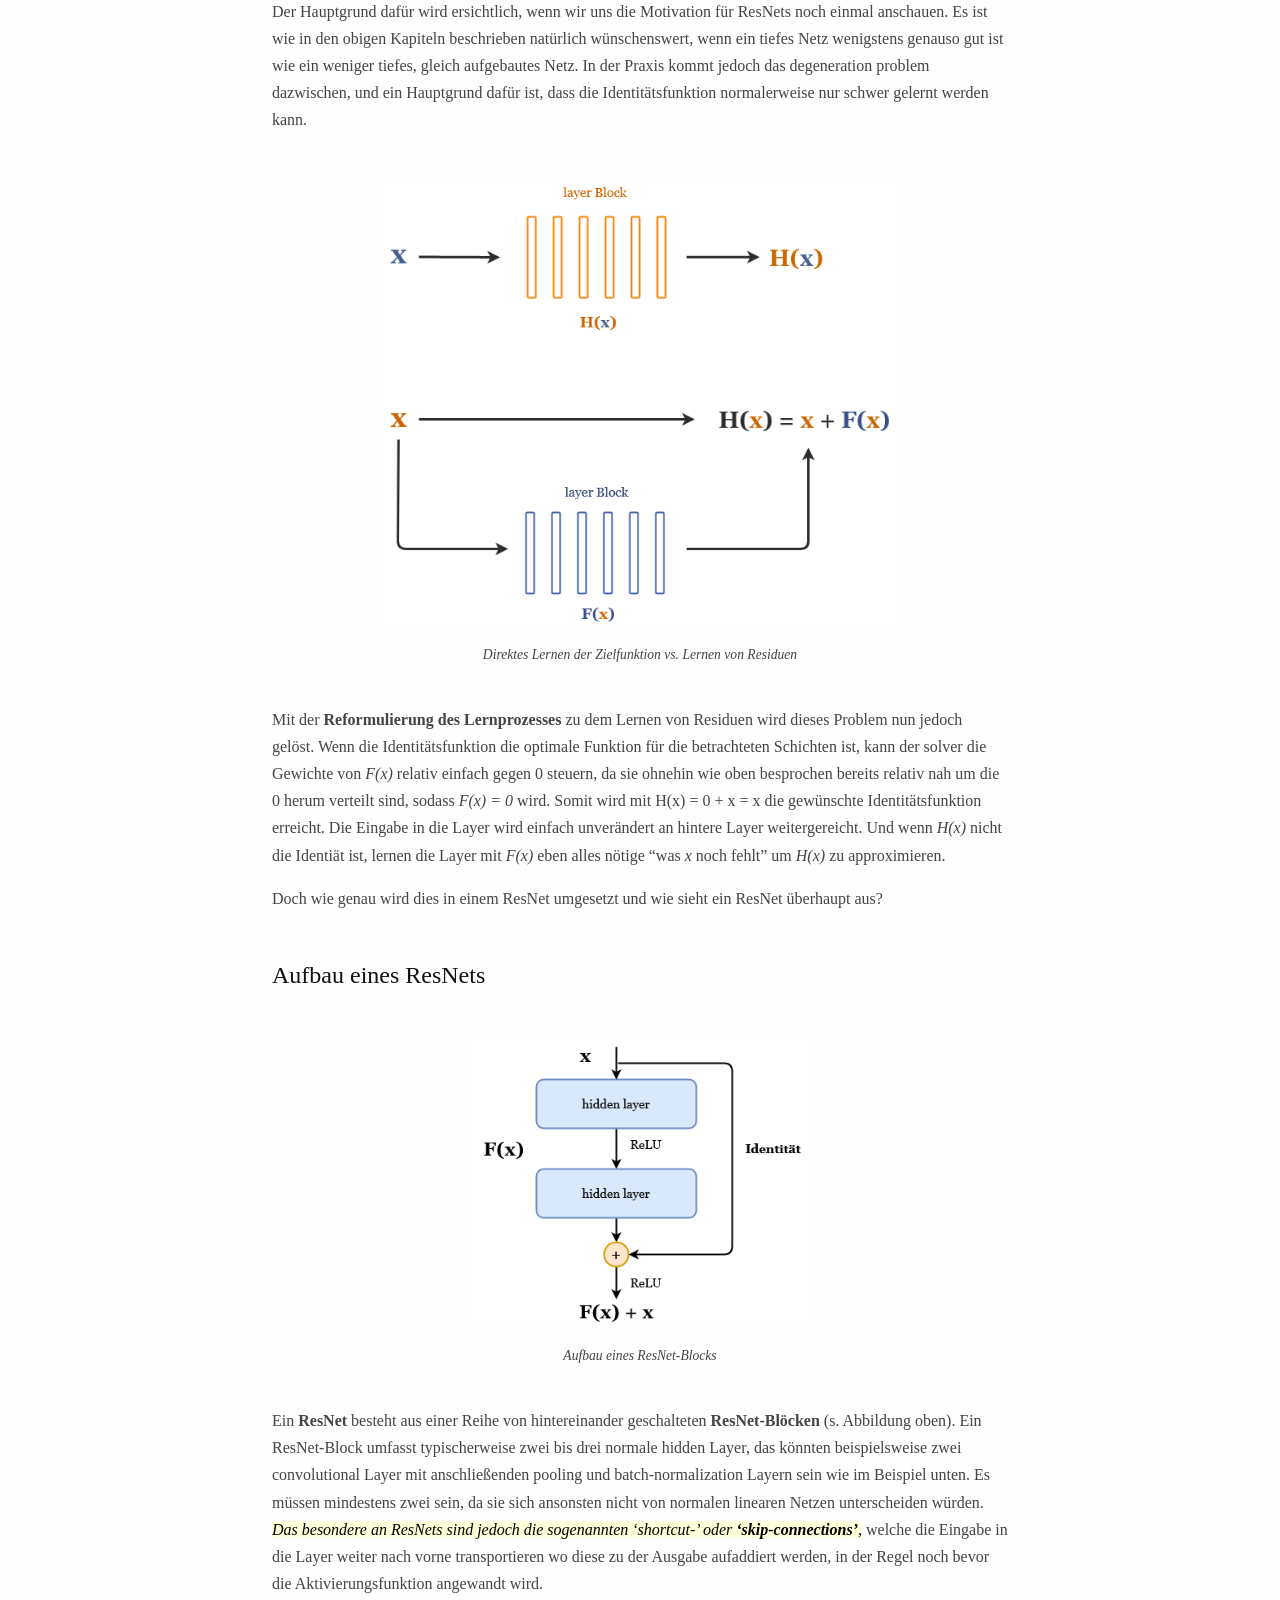
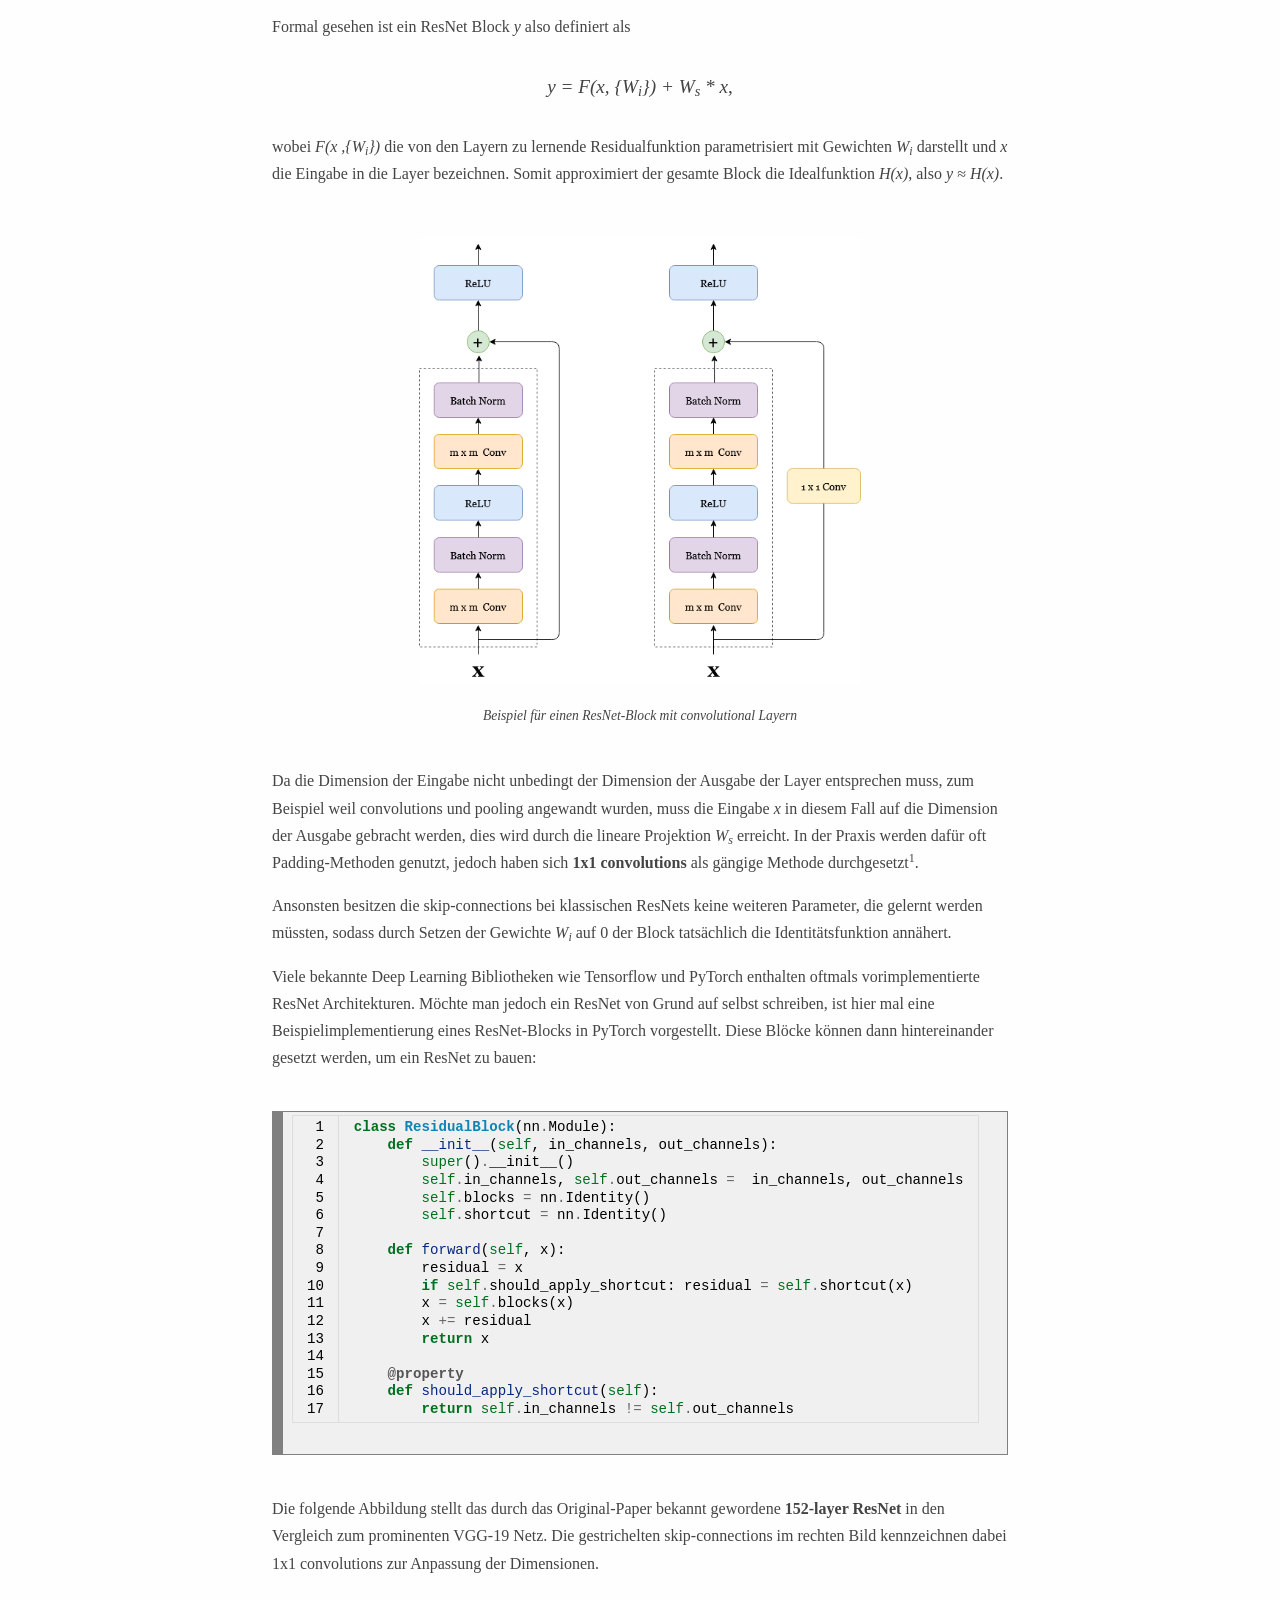
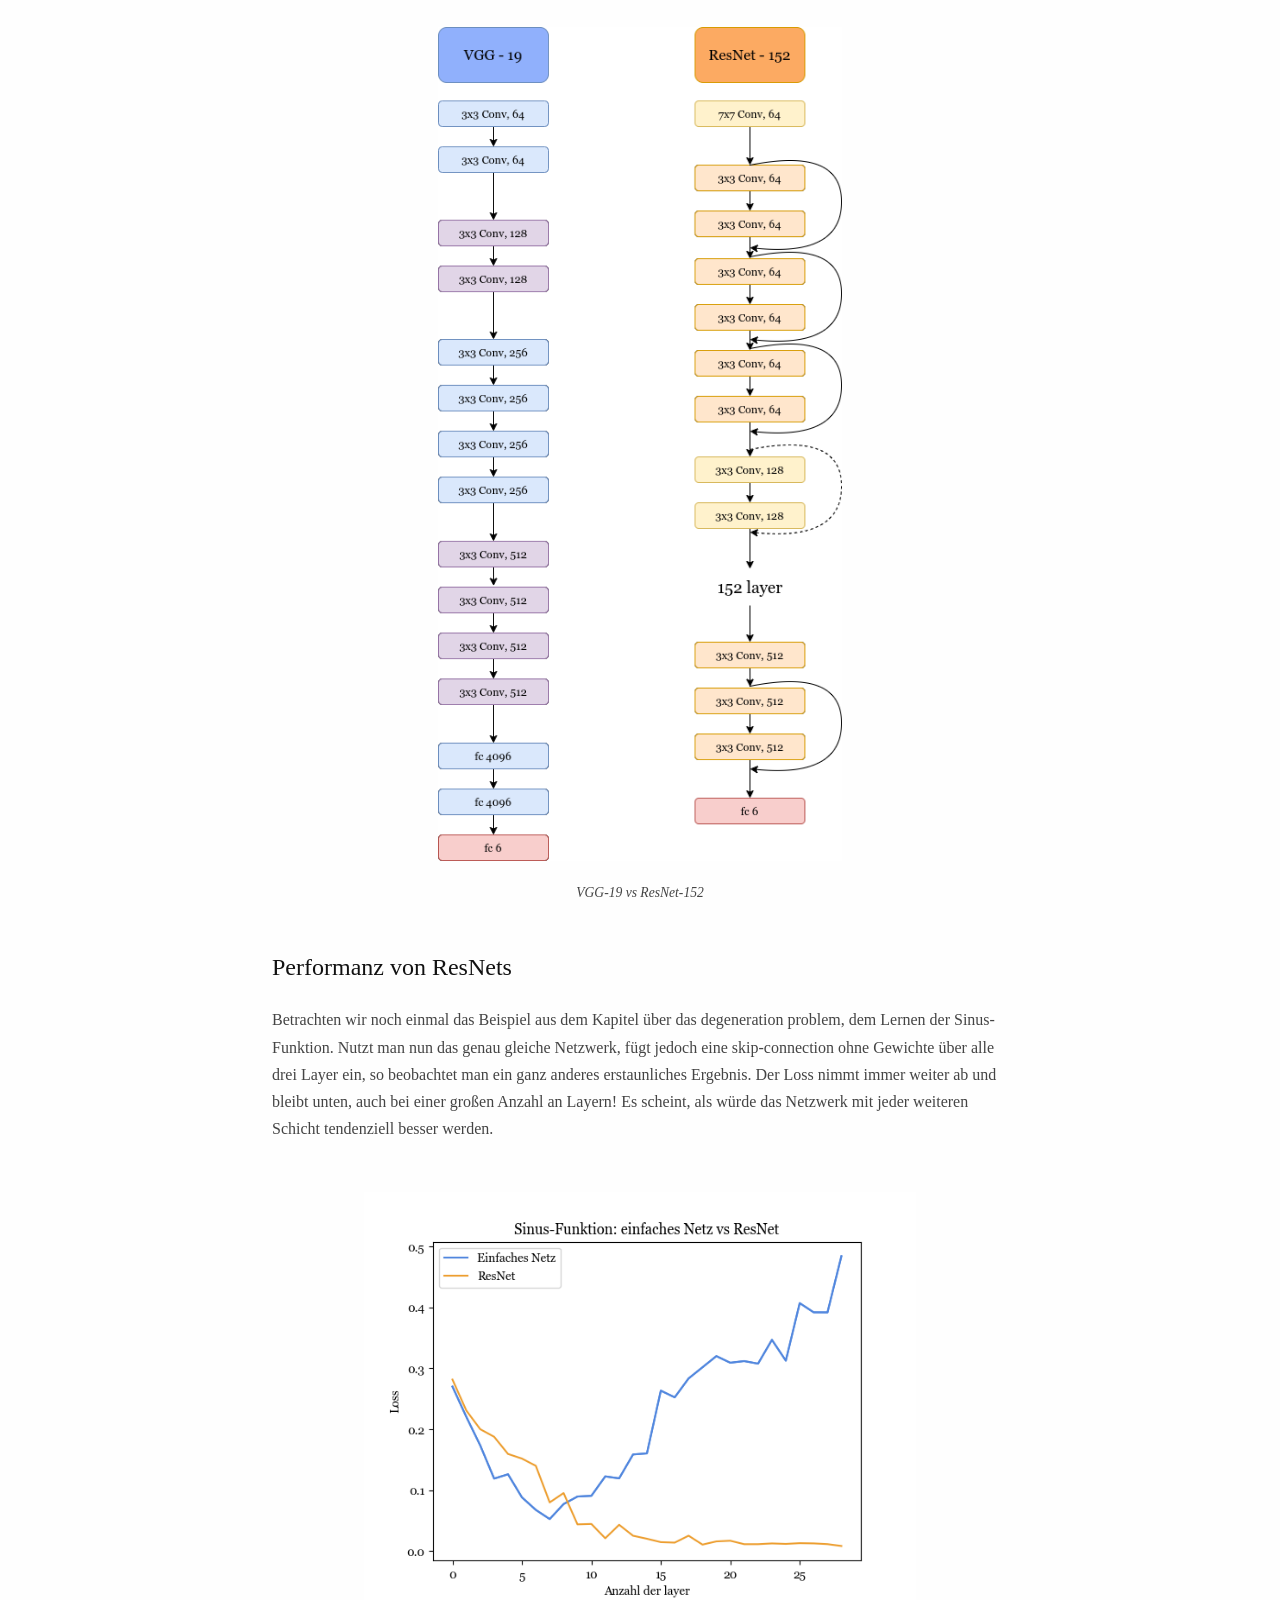
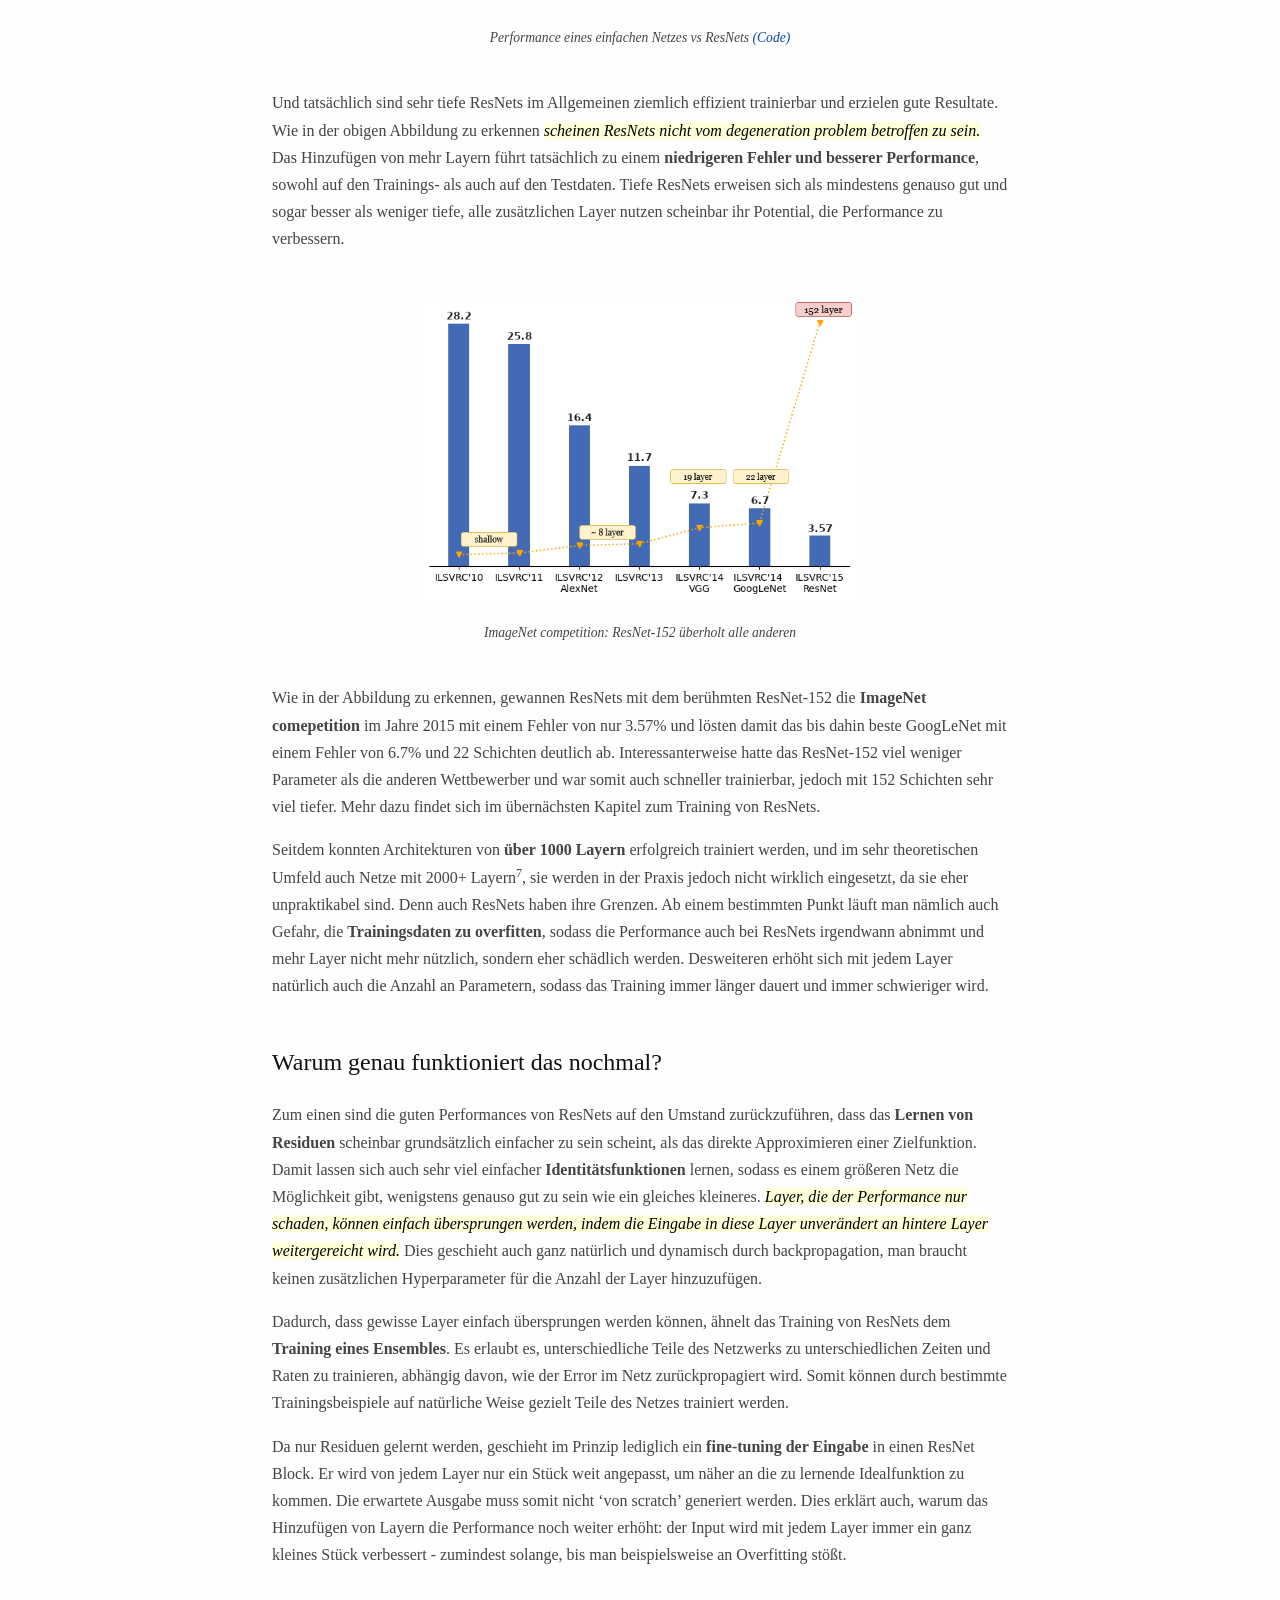
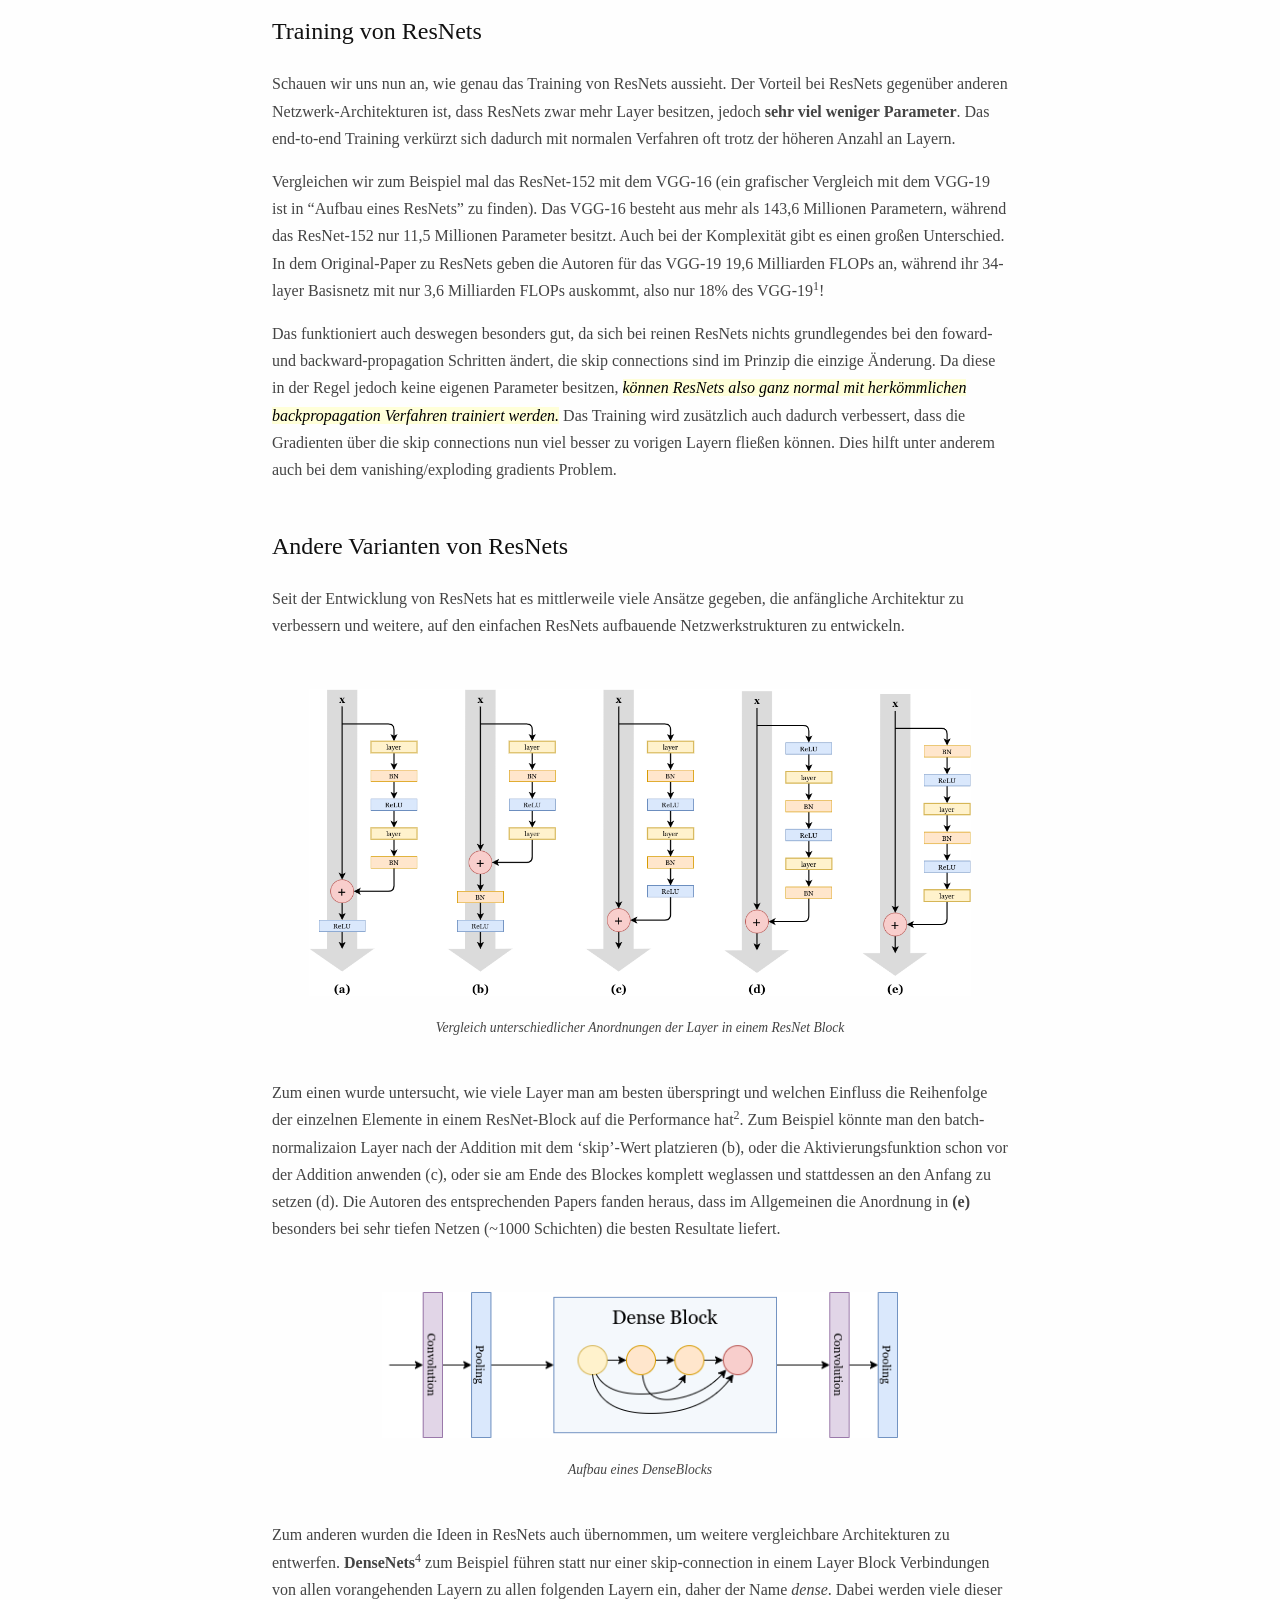
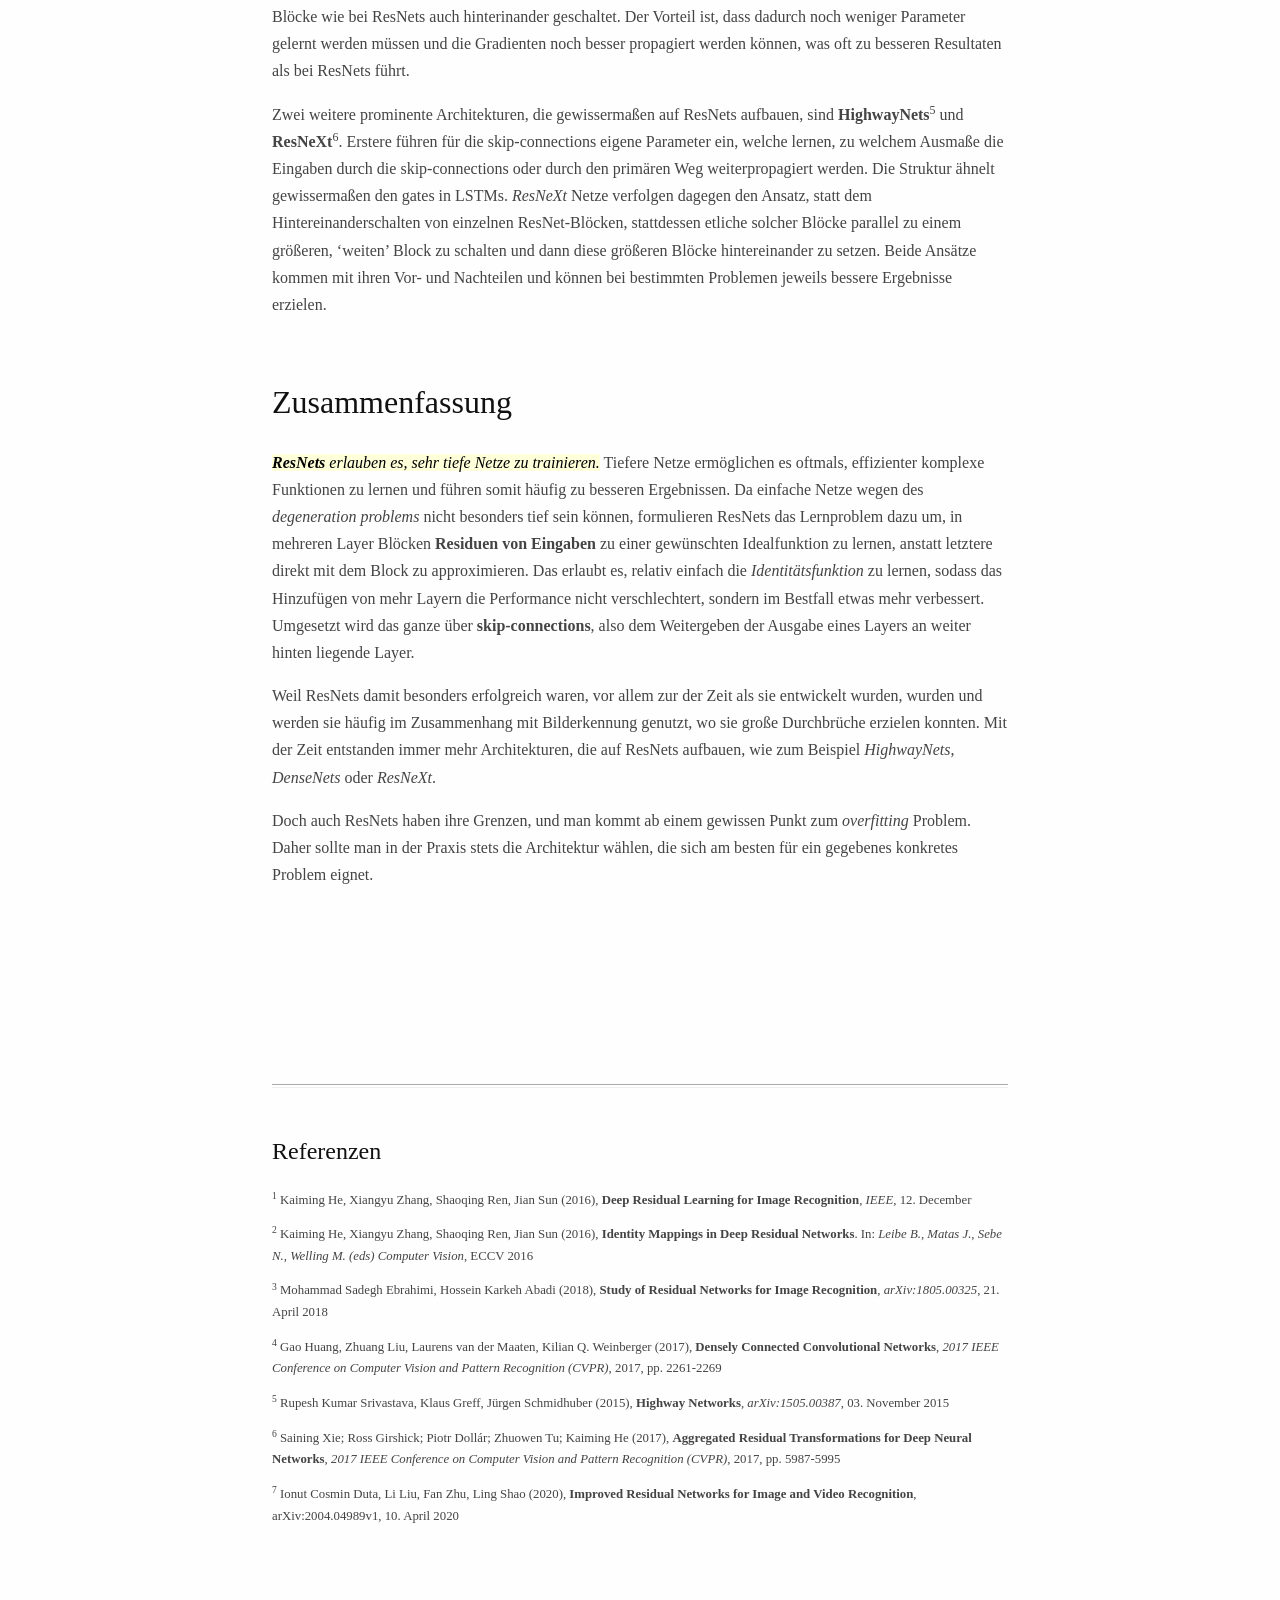
==== commit bfe4bcd1: "Fixed mistake in VGG image + minor additions" ====
--- a/index.html
+++ b/index.html
@@ -44,7 +44,7 @@
 <img src="images/imagenet_competition.png" style="width:60.0%" alt="" /><figcaption>ImageNet competition: Test error (blau) und Anzahl der Layer (orange)</figcaption>
 </figure>
 <p>Betrachtet man die <strong>ImageNet competition</strong> bist zum Jahr 2015, so stellt man fest, dass die Architekturen mit den besten Ergebnissen von Jahr zu Jahr immer tiefer wurden. Auch an anderen Datensätzen war dies erkennbar - tiefere Netze erreichten bessere Genauigkeiten.</p>
-<p>Mit diesen Beobachtungen könnte man schlussfolgern, dass tiefe Netze immer besser sind, also die Lösung für schlechte Performance einfach stets “mehr Layer” sein könnte. Doch dem ist im Allgemeinen nicht so.</p>
+<p>Mit diesen Beobachtungen könnte man schlussfolgern, dass tiefe Netze immer besser sind, also die Lösung für schlechte Performance einfach stets “mehr Layer” sein könnte. Doch dem ist im Allgemeinen jedoch nicht so.</p>
 <h3 id="das-problem-mit-sehr-tiefen-netzen">Das Problem mit sehr tiefen Netzen</h3>
 <p>Es hat sich herausgestellt, dass das Training von sehr tiefen Netzen, also von Netzen mit über ungefähr 25 oder 30 Schichten, Probleme bereitet und nicht mehr ohne weiteres möglich ist. Warum ist das so?</p>
 <p><mark>Der Hauptgrund dafür ist ein Umstand der als <strong>‘degeneration problem’</strong> bekannt ist.</mark> Das Hinzufügen von weiteren Layern verbessert zwar zunächst die Trainierbarkeit und Performance eines Netzes, letztere erreicht erwartungsgemäß irgendwann ein gewisses Plateau, fängt jedoch ab einer gewissen Anzahl an Layern an, stark abzufallen. Das heißt, insbesondere sind bei sehr tiefen Netzen sowohl der Trainings-Error als auch der Test-Error viel höher als bei gleichen, weniger tiefen Netzen.</p>
@@ -63,7 +63,7 @@
 <figure>
 <img src="images/3x3.png" style="width:20.0%" alt="" /><figcaption>Identität bei 3x3 convolutions</figcaption>
 </figure>
-<p>damit müssen alle 9 Gewichte richtig gelernt werden. Ein solver findet in der gegebenen Trainingszeit und mit den vorhanden Trainingsdaten somit meistens keinen Weg dazu. <mark>Dadurch entstehen durch mehr Layer auch solche Layer, die der Performance des gesamten Netzes schaden, anstatt sie zu verbessern.</mark></p>
+<p>damit müssen alle 9 Gewichte richtig gelernt werden. Ein solver findet in der gegebenen Trainingszeit und mit den vorhanden Trainingsdaten somit meistens keinen Weg dazu, auch weil die Anzahl der Parameter zu groß wird. <mark>Dadurch entstehen durch mehr Layer auch solche Layer, die der Performance des gesamten Netzes schaden, anstatt sie zu verbessern.</mark></p>
 <p>Genau hier setzen die Residual Networks an und bieten eine Lösung für eben dieses Problem.</p>
 <h2 id="residual-networks">Residual Networks</h2>
 <h3 id="das-lernen-von-residuen">Das Lernen von Residuen</h3>
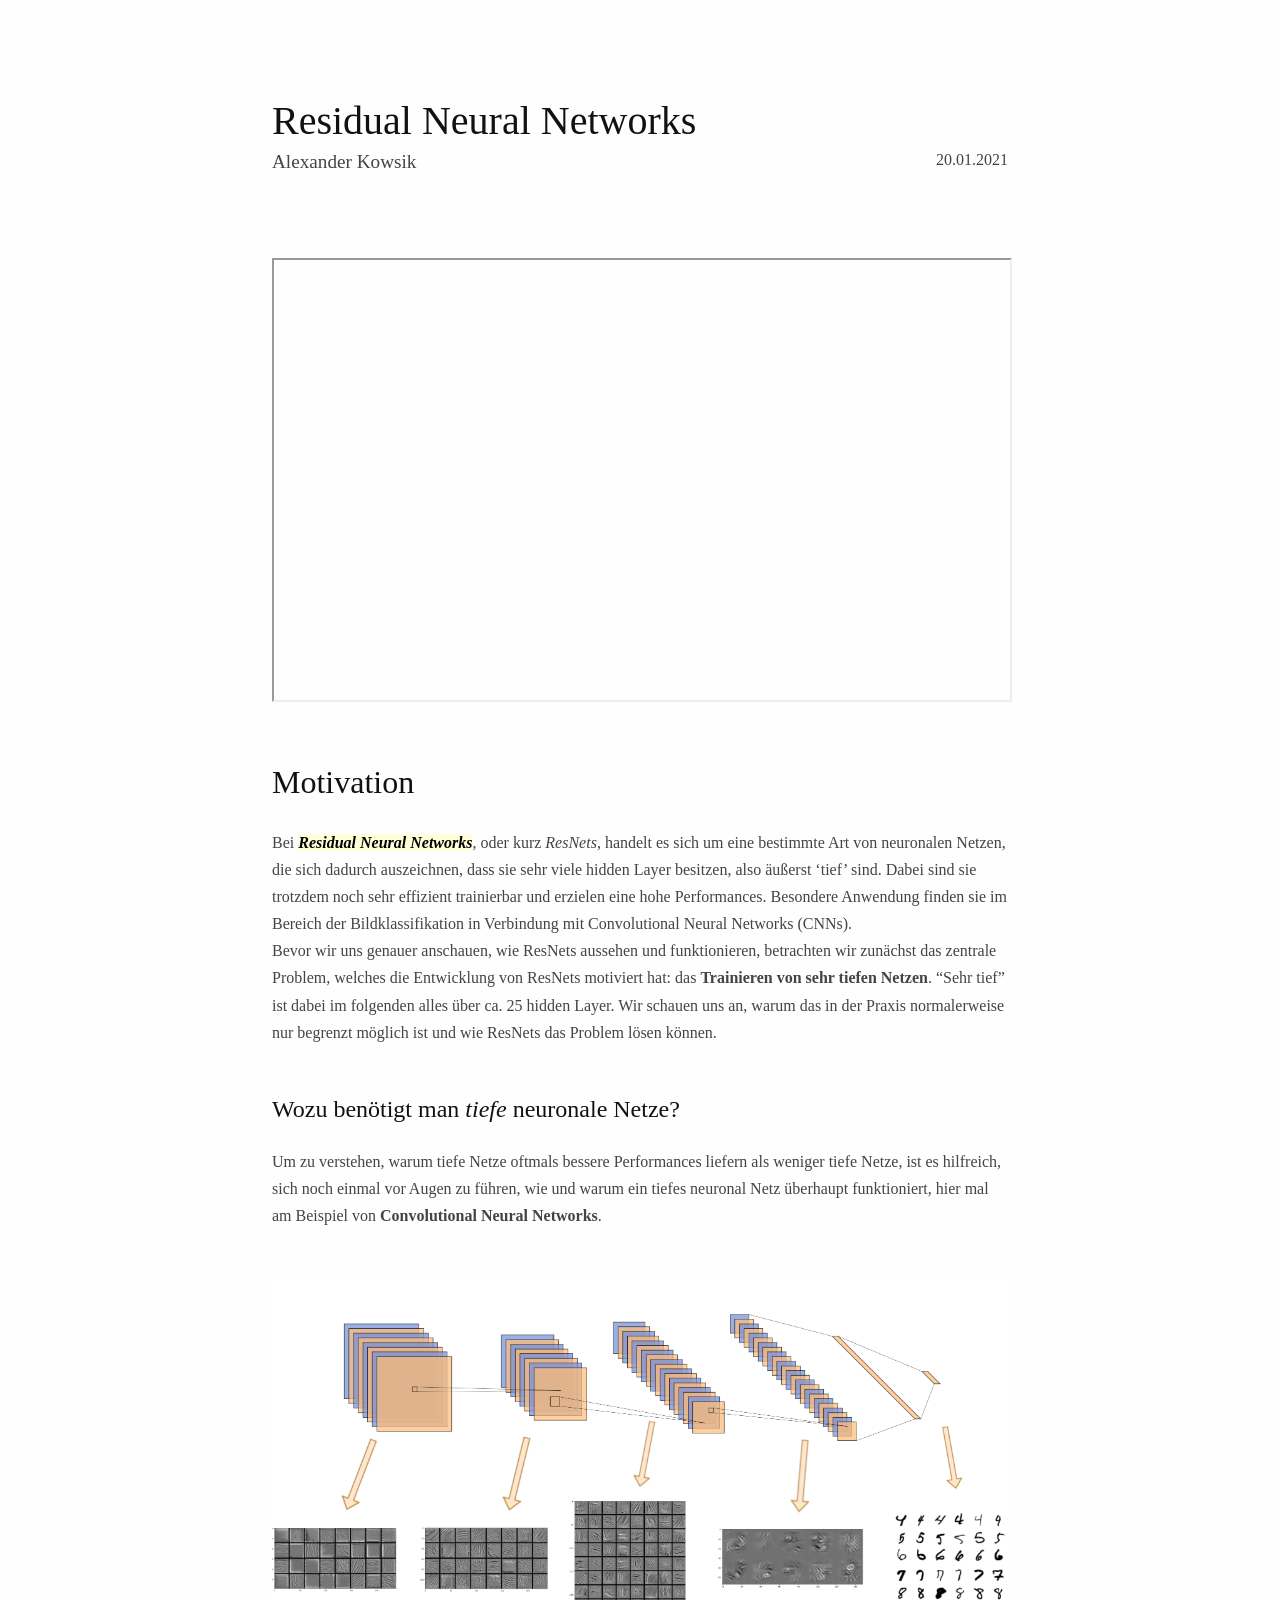
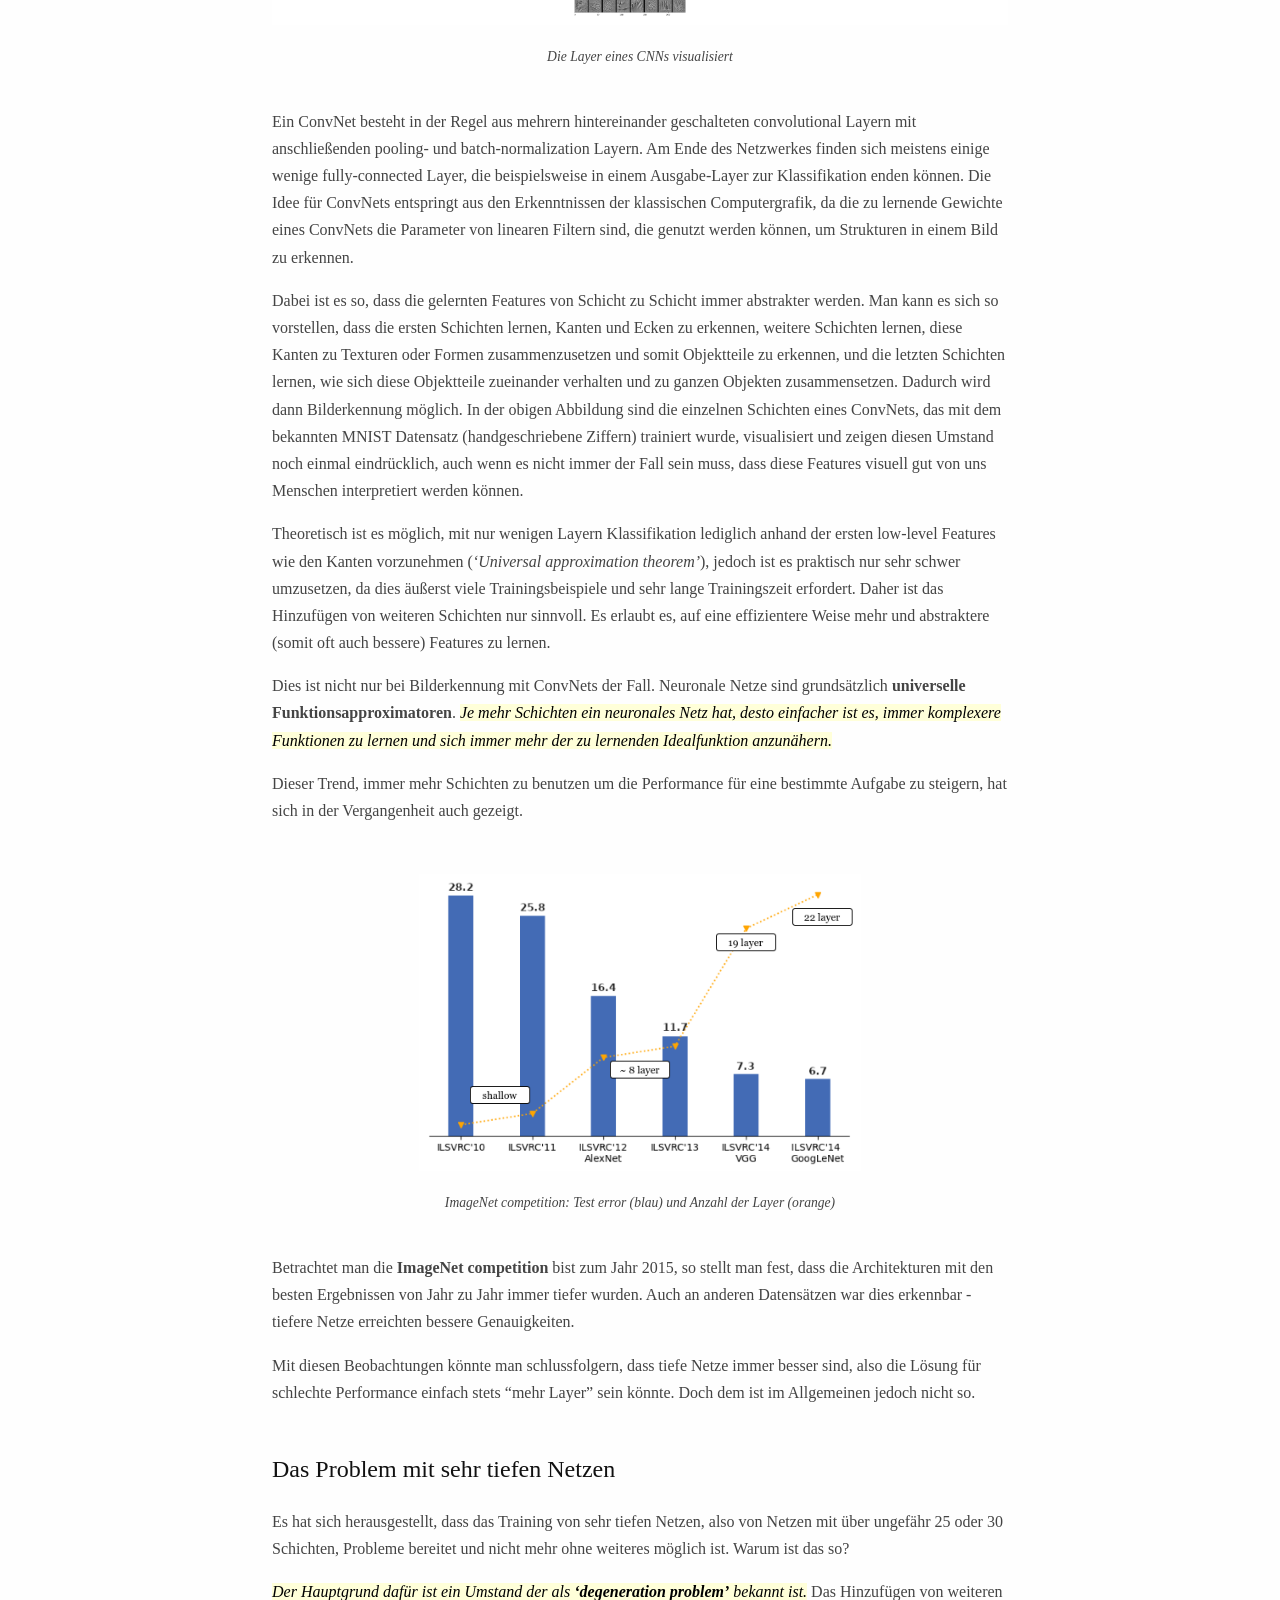
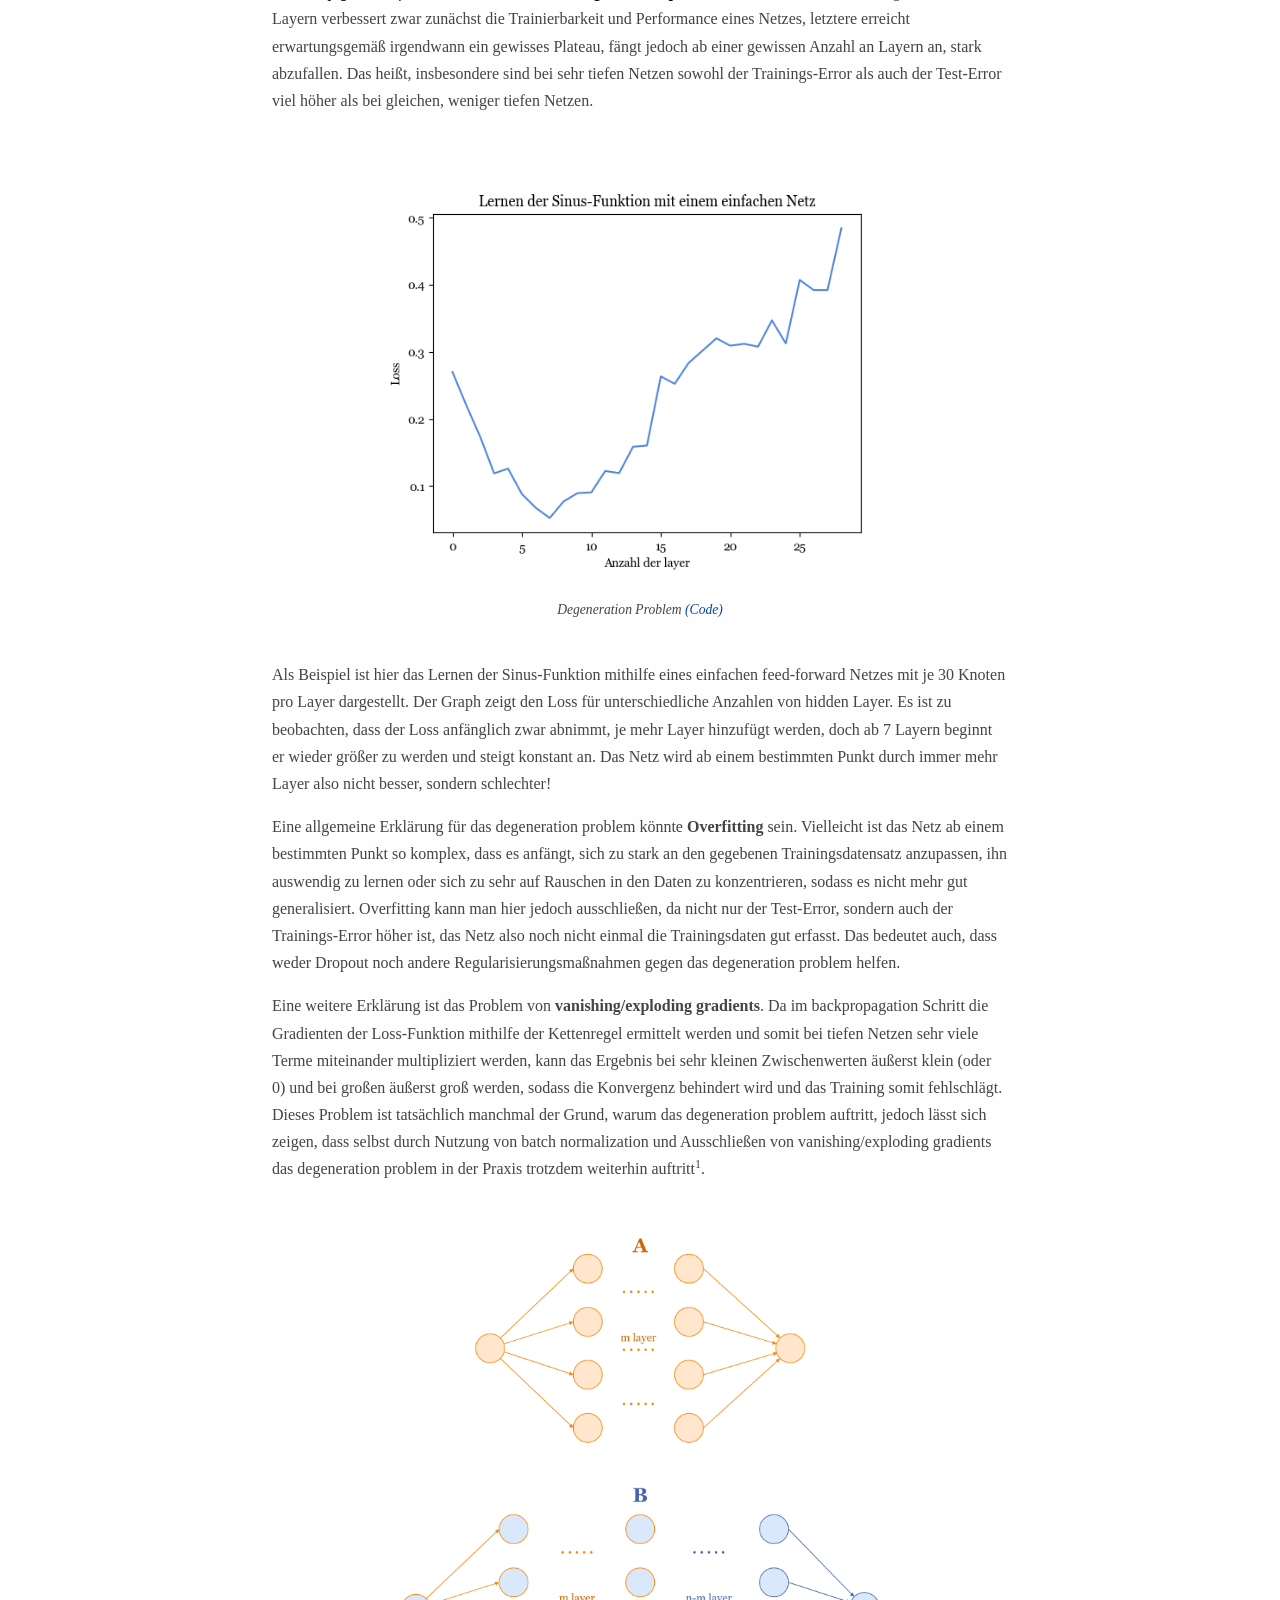
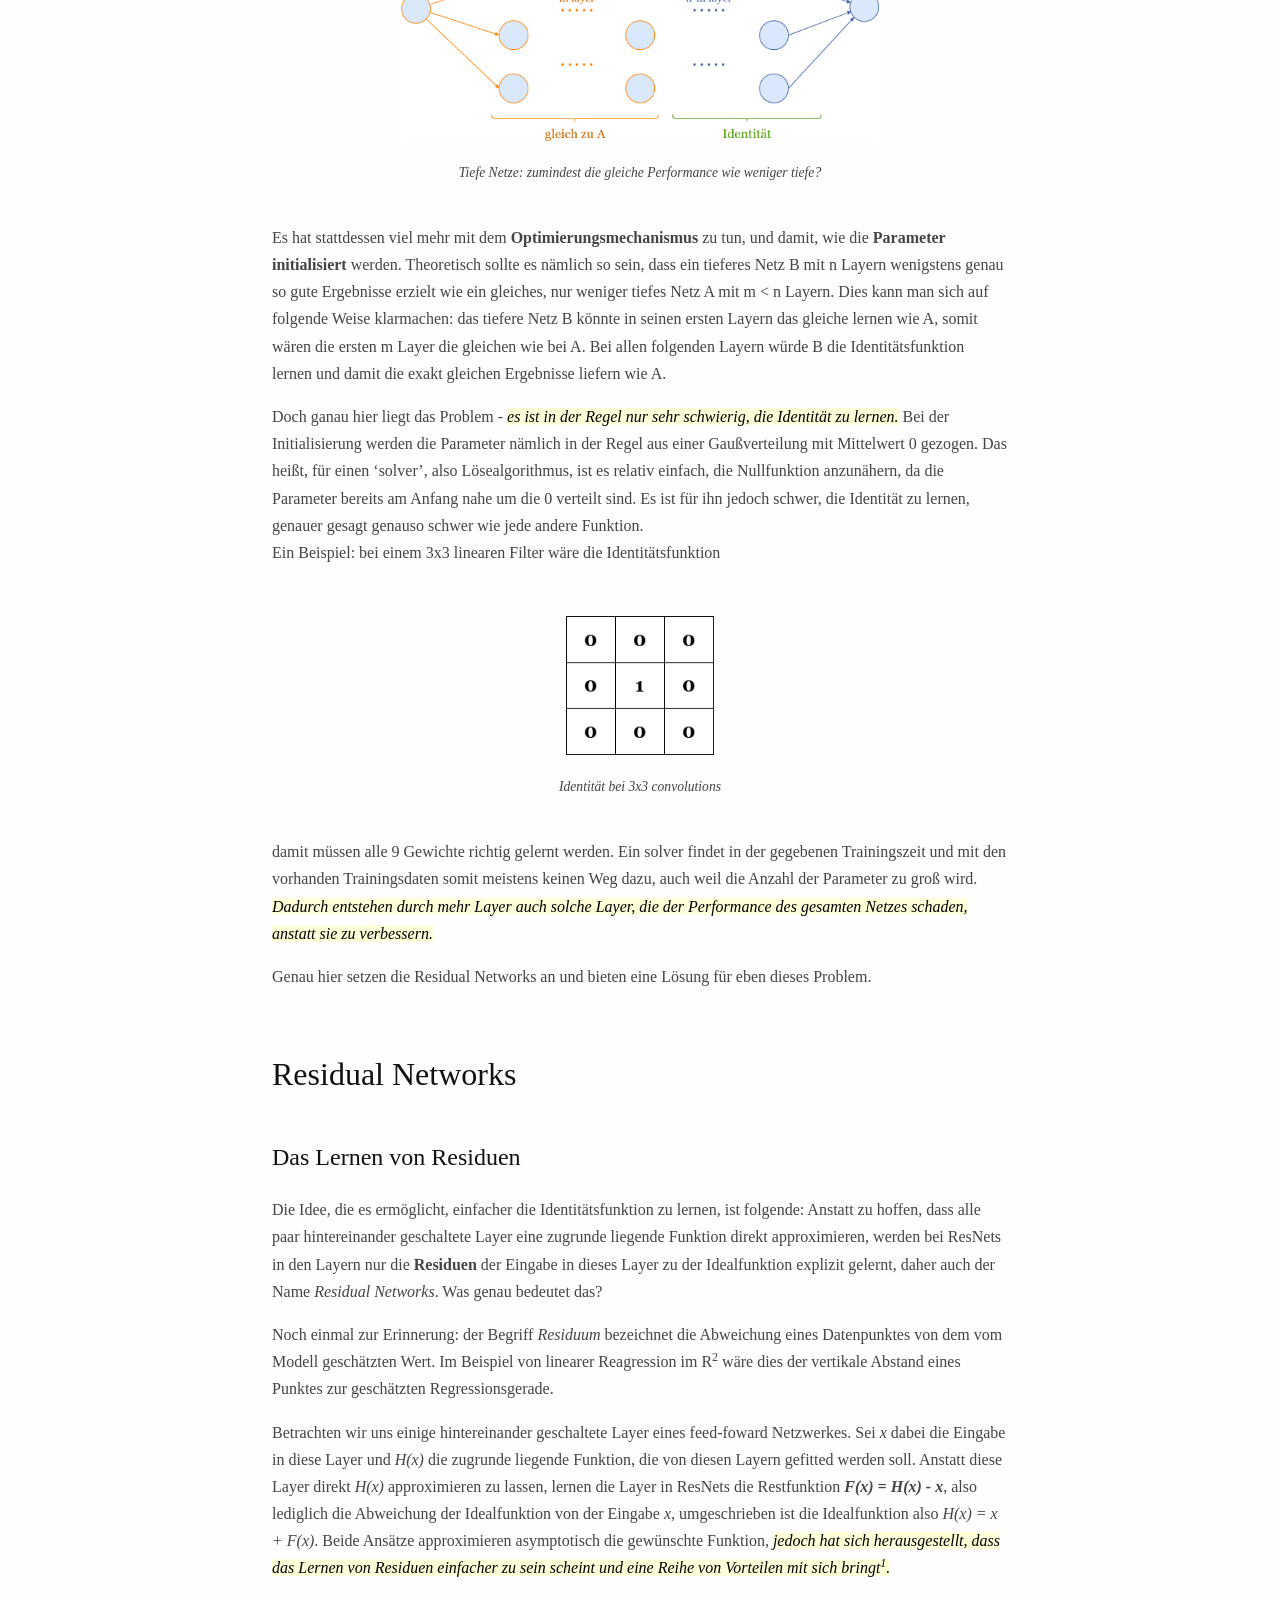
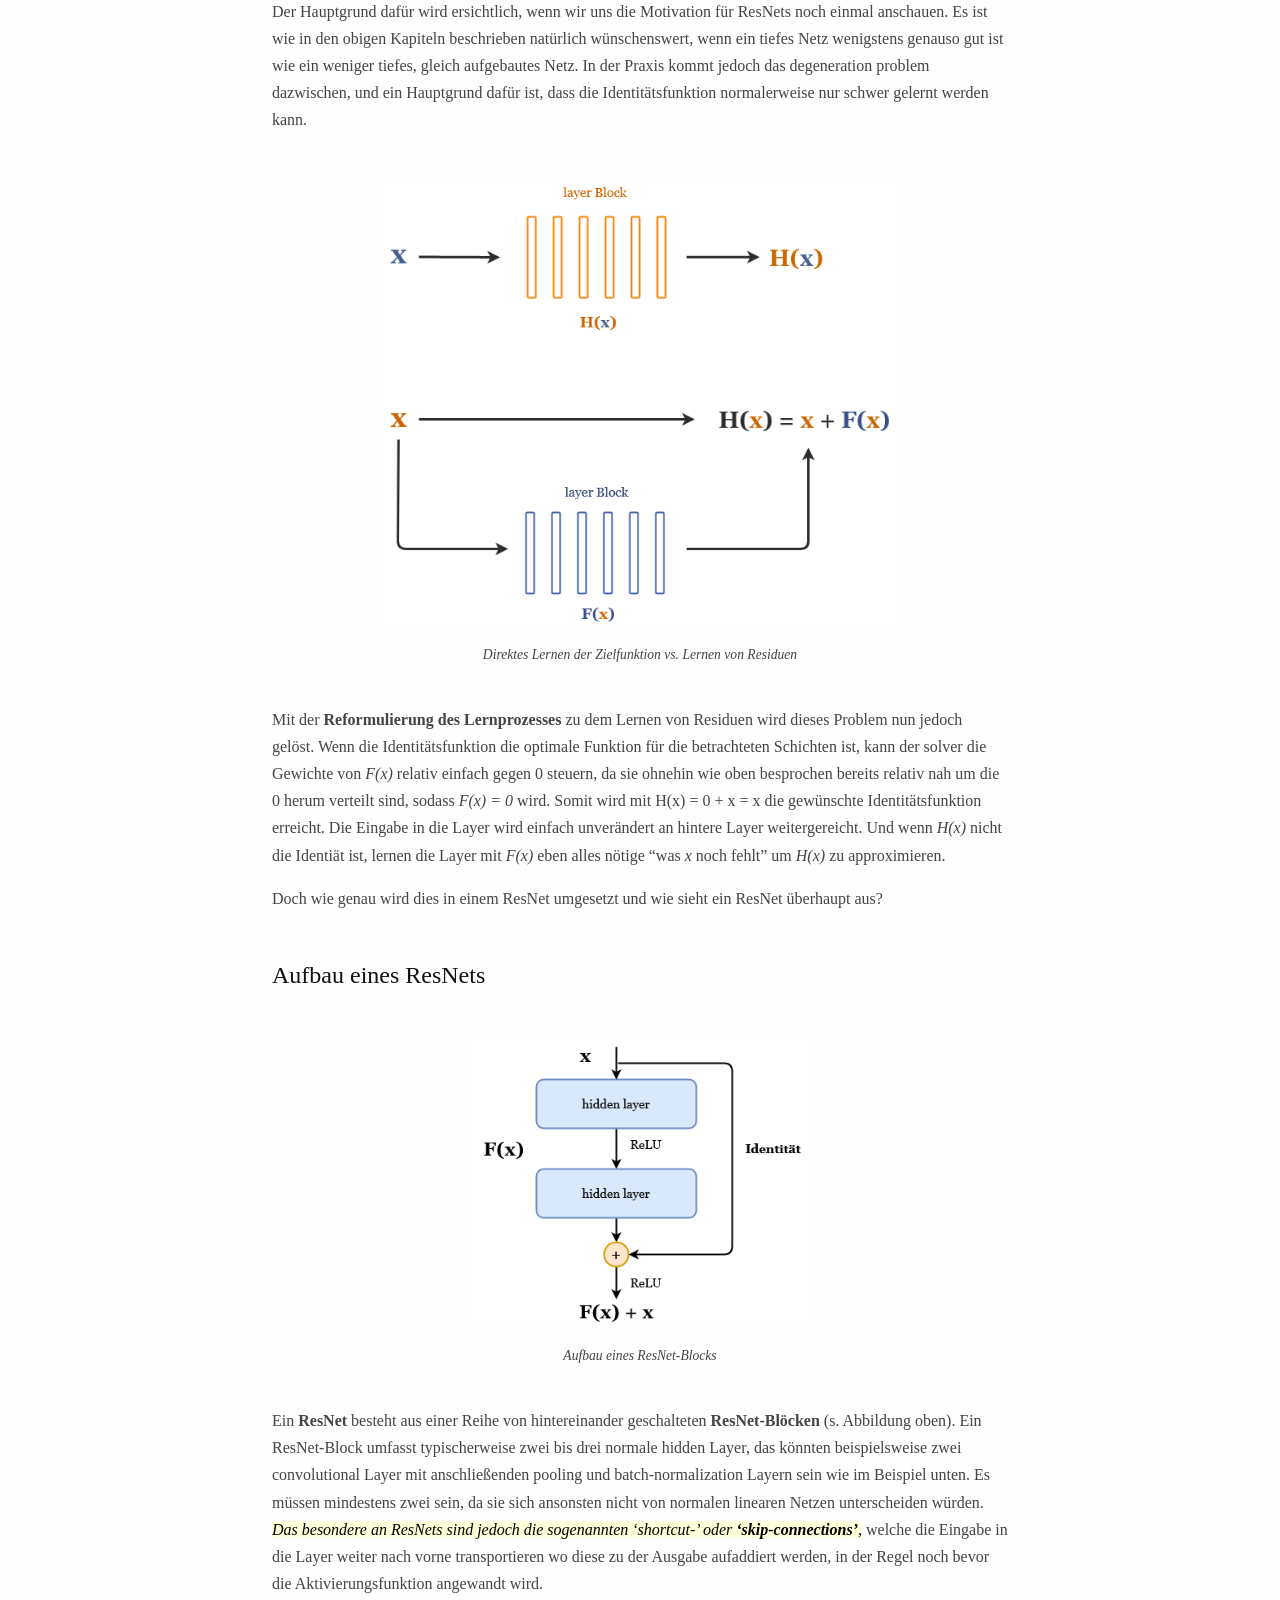
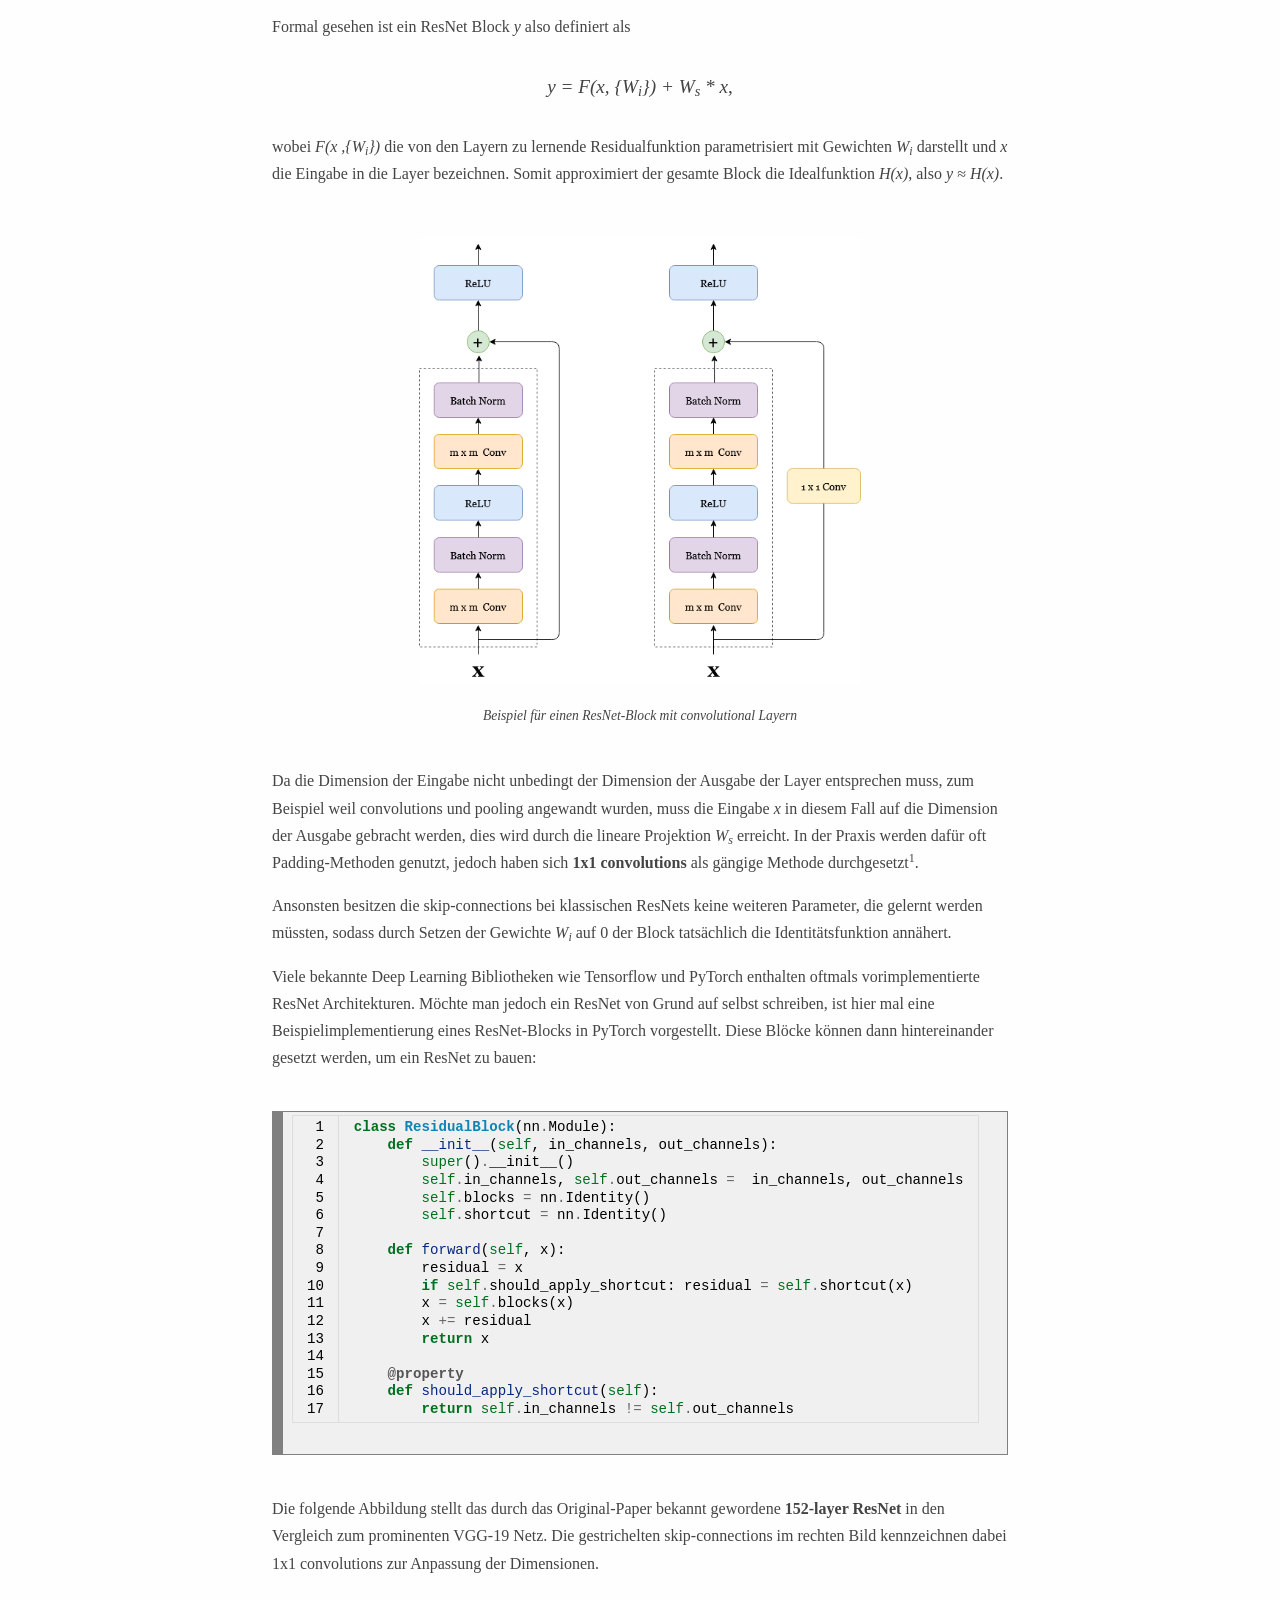
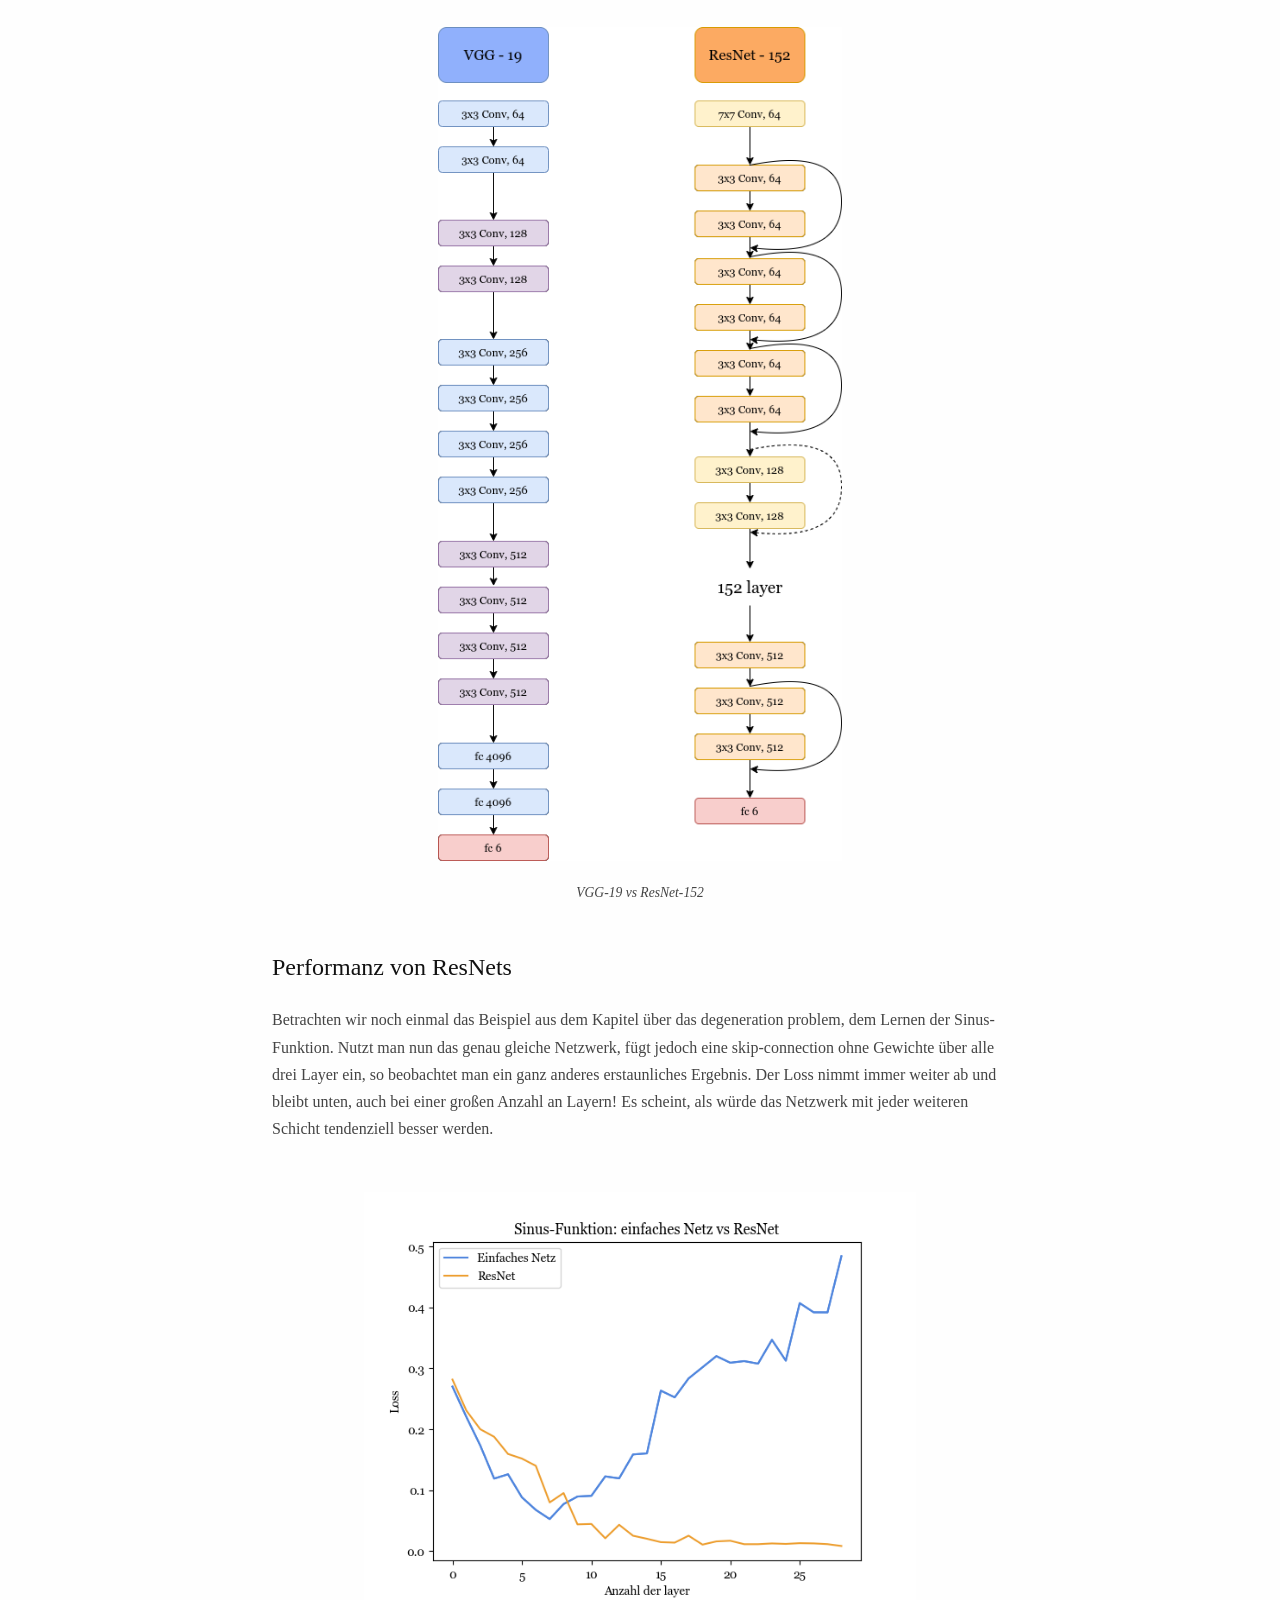
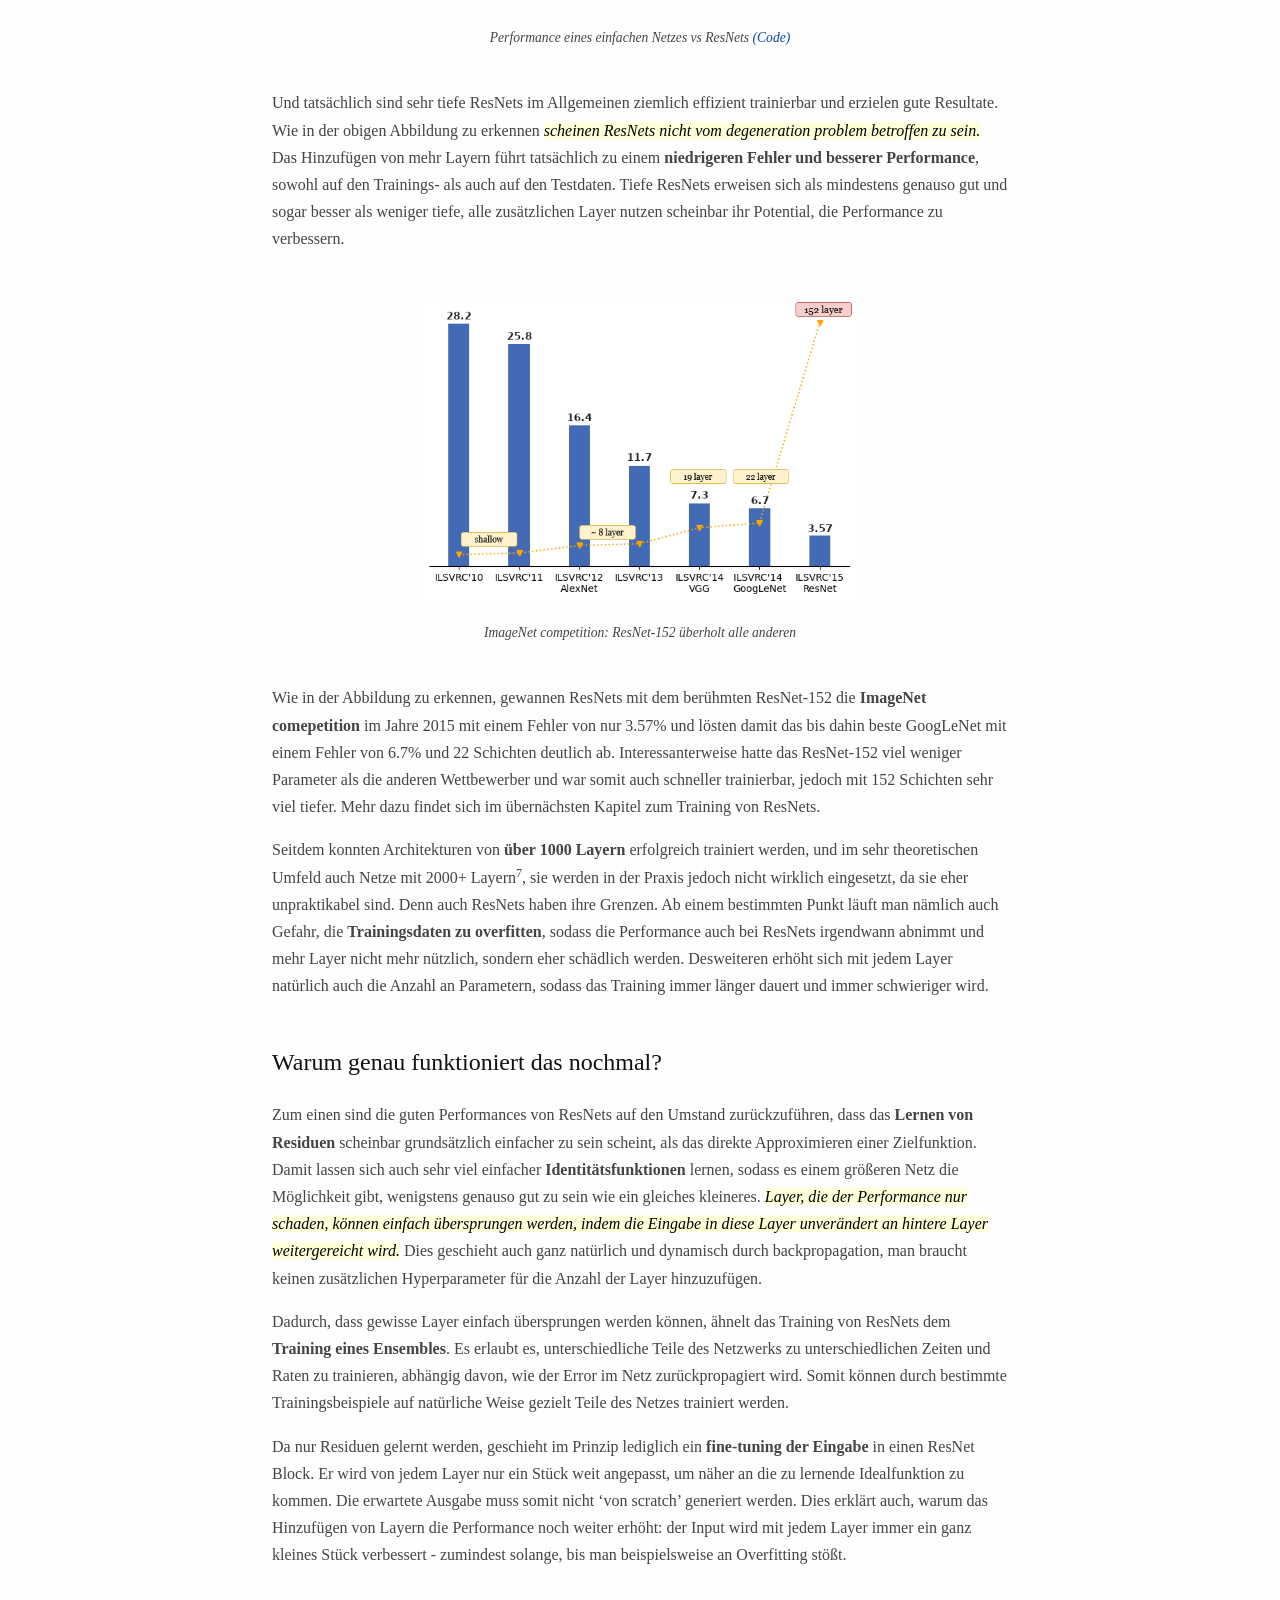
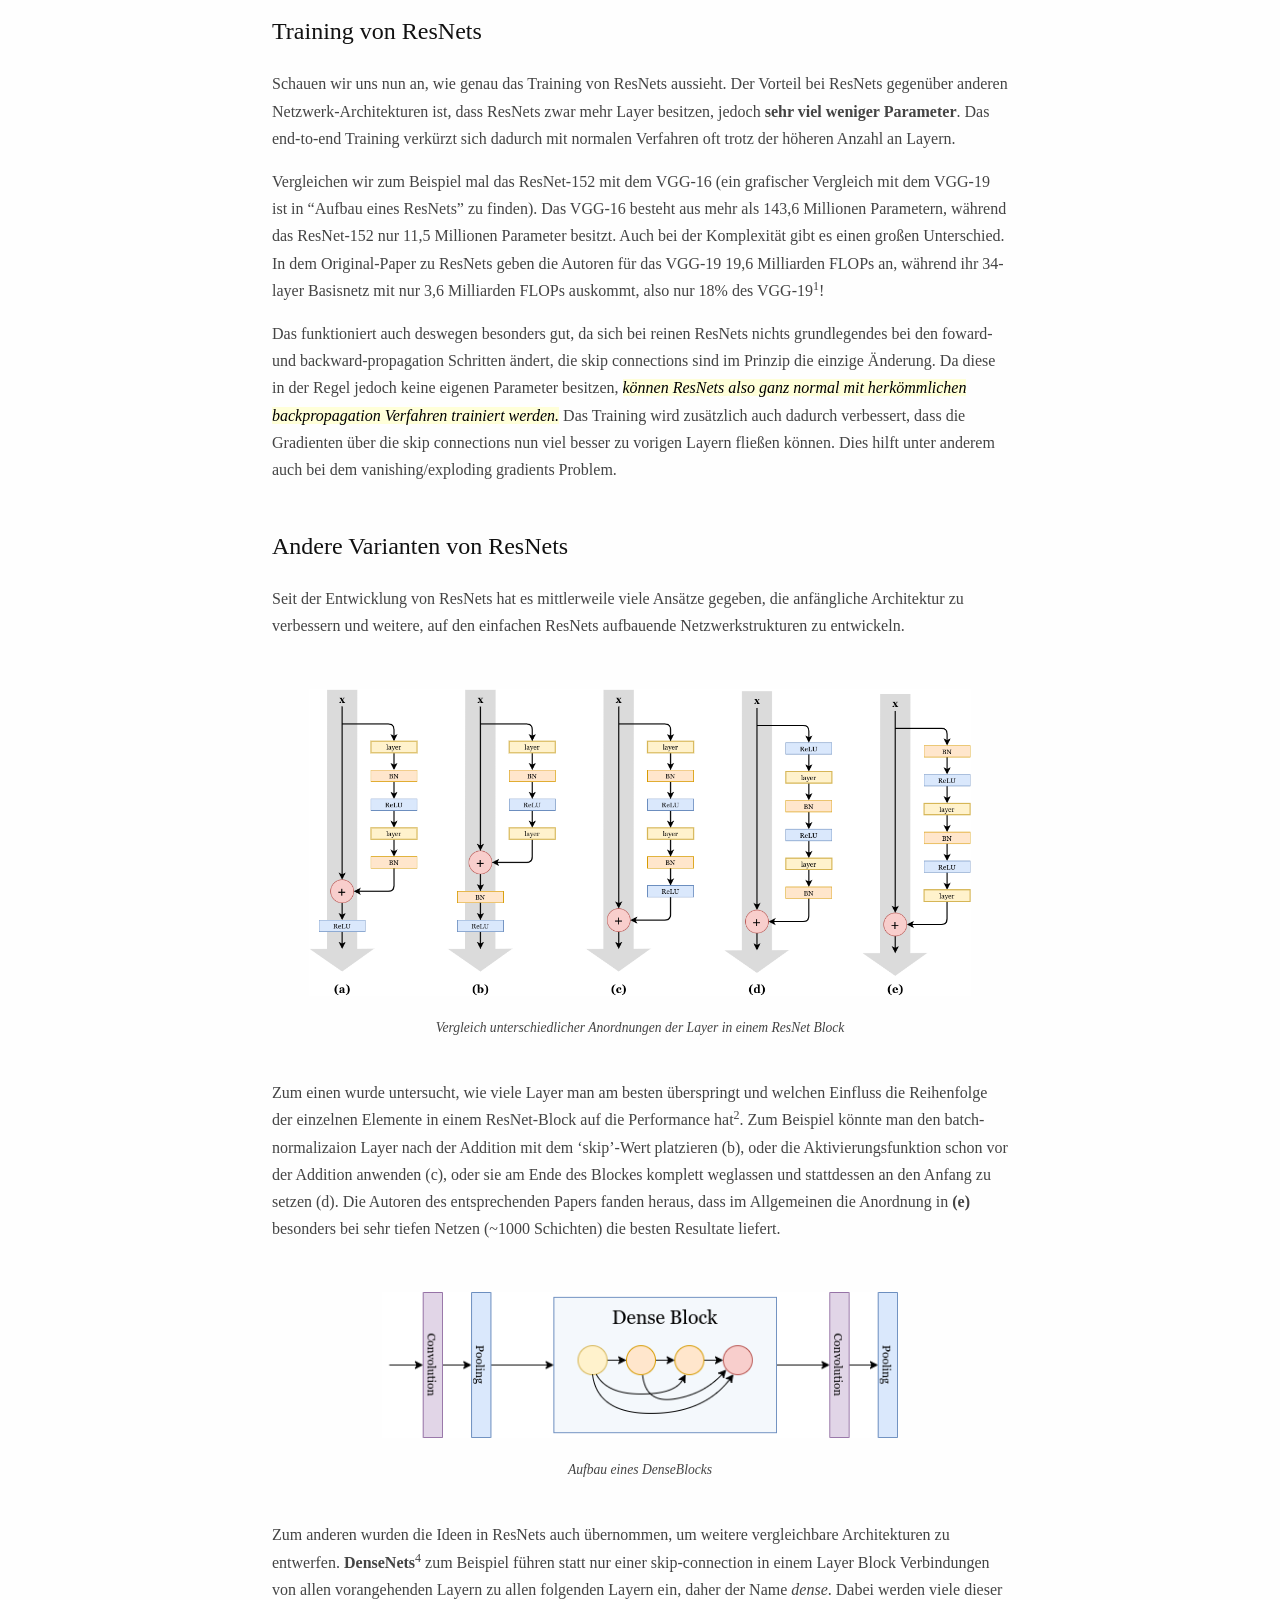
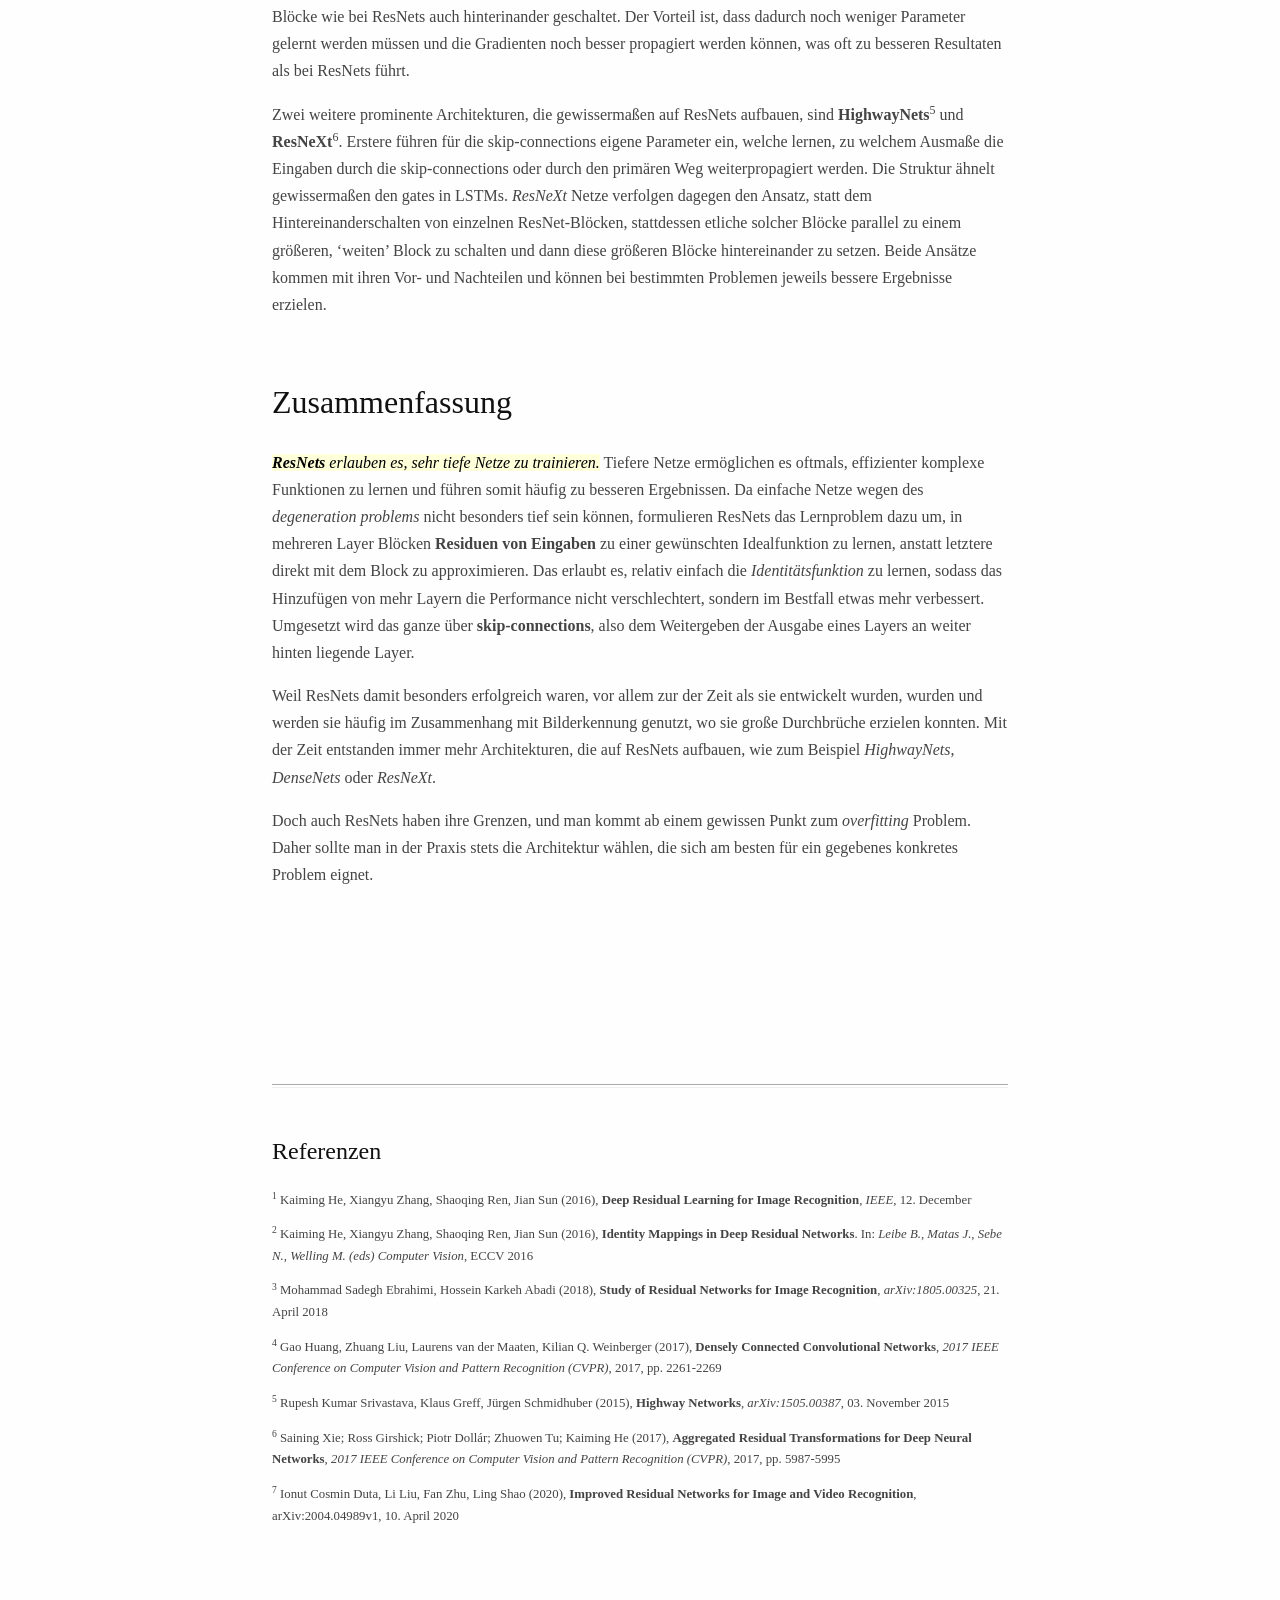
==== commit 58558722: "Fixed title" ====
--- a/index.html
+++ b/index.html
@@ -30,7 +30,7 @@
 <h2 id="motivation">Motivation</h2>
 <p>Bei <mark><strong>Residual Neural Networks</strong></mark>, oder kurz <em>ResNets</em>, handelt es sich um eine bestimmte Art von neuronalen Netzen, die sich dadurch auszeichnen, dass sie sehr viele hidden Layer besitzen, also äußerst ‘tief’ sind. Dabei sind sie trotzdem noch sehr effizient trainierbar und erzielen eine hohe Performances. Besondere Anwendung finden sie im Bereich der Bildklassifikation in Verbindung mit Convolutional Neural Networks (CNNs).<br />
 Bevor wir uns genauer anschauen, wie ResNets aussehen und funktionieren, betrachten wir zunächst das zentrale Problem, welches die Entwicklung von ResNets motiviert hat: das <strong>Trainieren von sehr tiefen Netzen</strong>. “Sehr tief” ist dabei im folgenden alles über ca. 25 hidden Layer. Wir schauen uns an, warum das in der Praxis normalerweise nur begrenzt möglich ist und wie ResNets das Problem lösen können.</p>
-<h3 id="warum-möchte-man-tiefe-neuronale-netze">Warum möchte man <em>tiefe</em> neuronale Netze?</h3>
+<h3 id="wozu-benötigt-man-tiefe-neuronale-netze">Wozu benötigt man <em>tiefe</em> neuronale Netze?</h3>
 <p>Um zu verstehen, warum tiefe Netze oftmals bessere Performances liefern als weniger tiefe Netze, ist es hilfreich, sich noch einmal vor Augen zu führen, wie und warum ein tiefes neuronal Netz überhaupt funktioniert, hier mal am Beispiel von <strong>Convolutional Neural Networks</strong>.</p>
 <figure>
 <img src="images/cnn_vis.png" style="width:100.0%" alt="" /><figcaption>Die Layer eines CNNs visualisiert</figcaption>
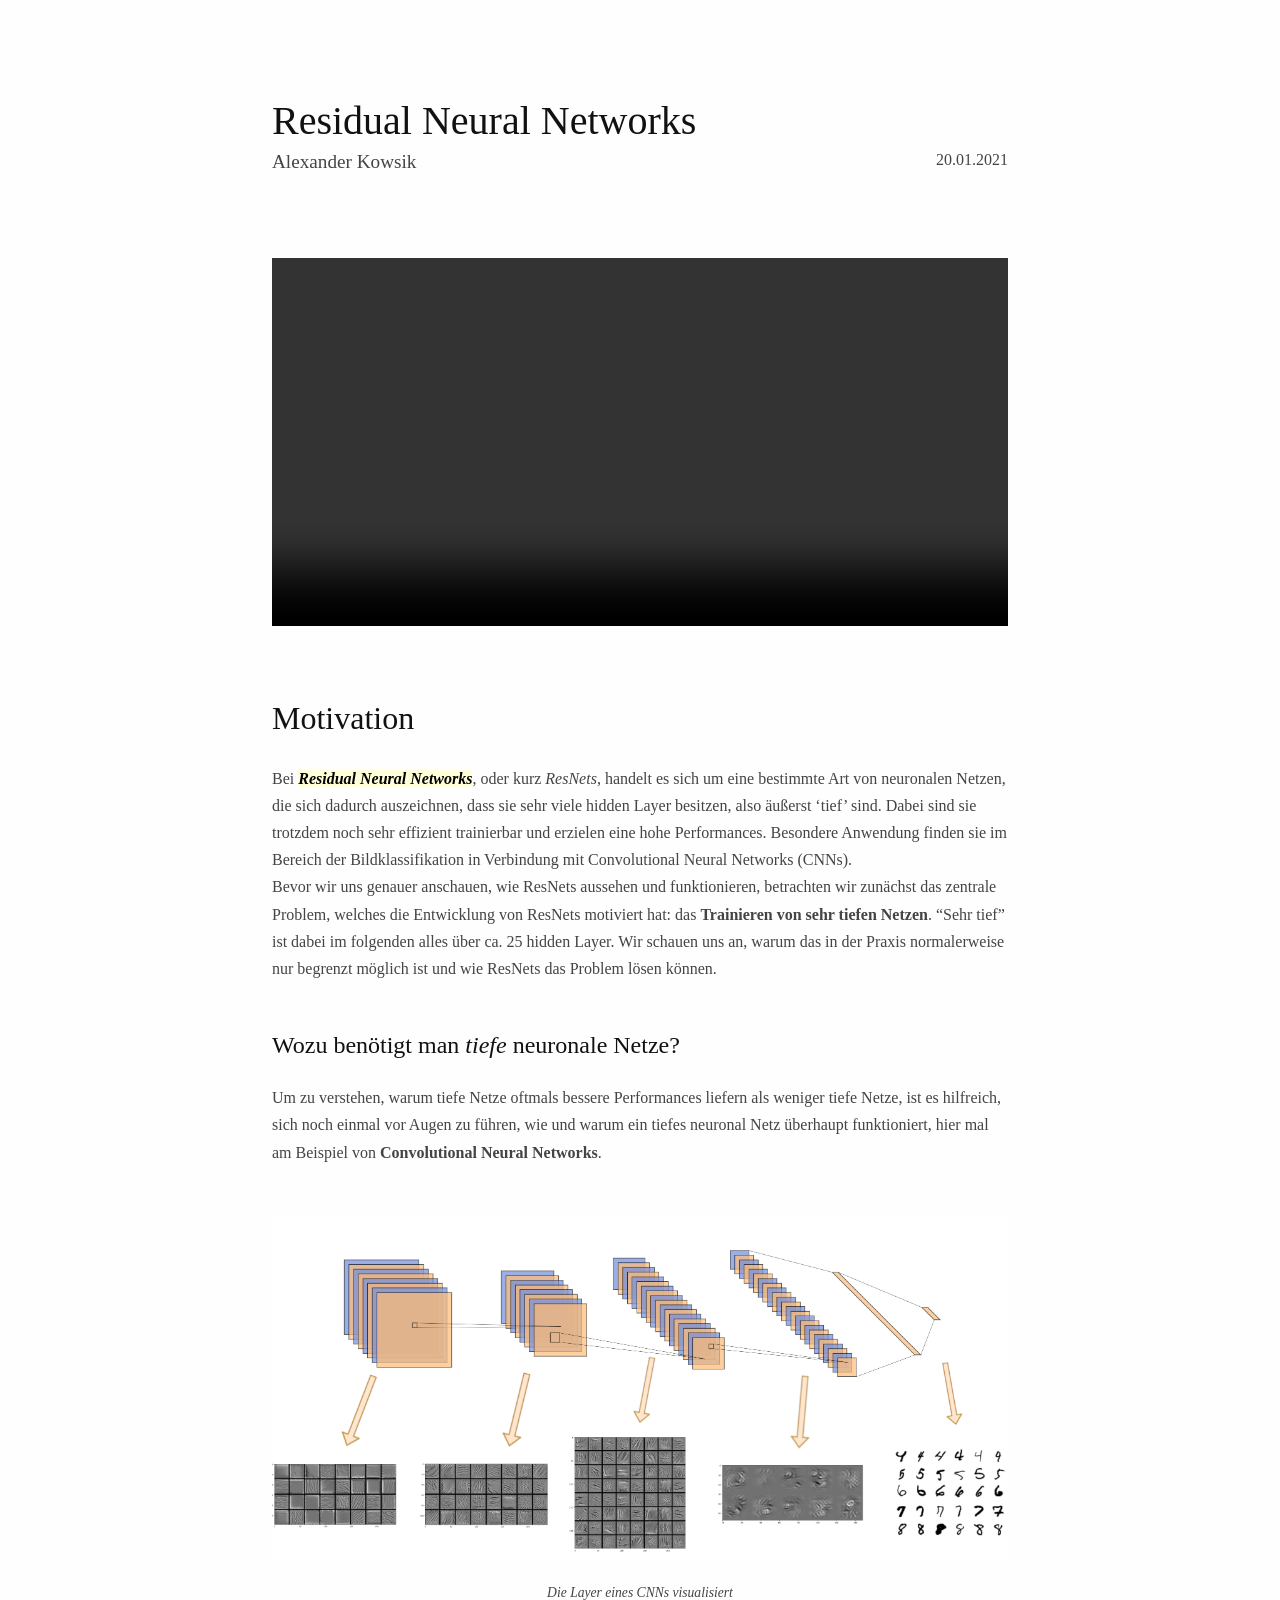
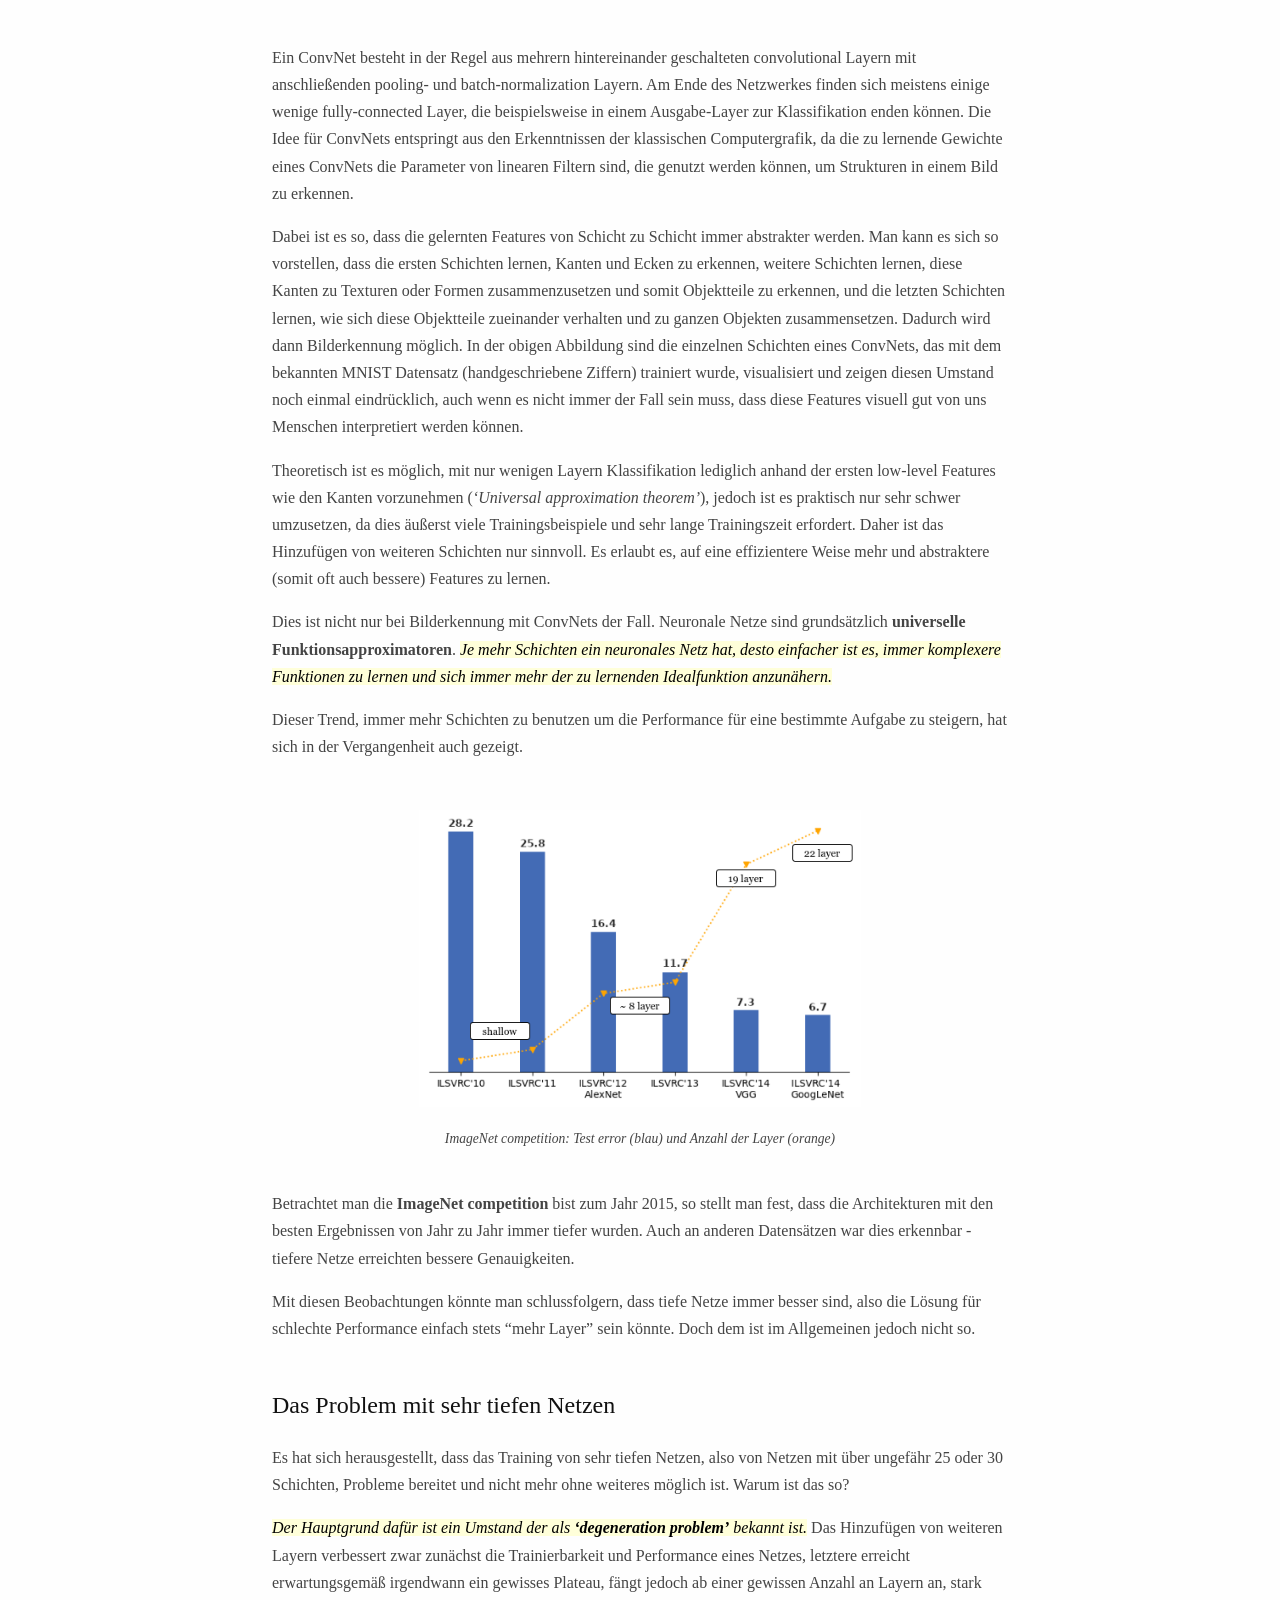
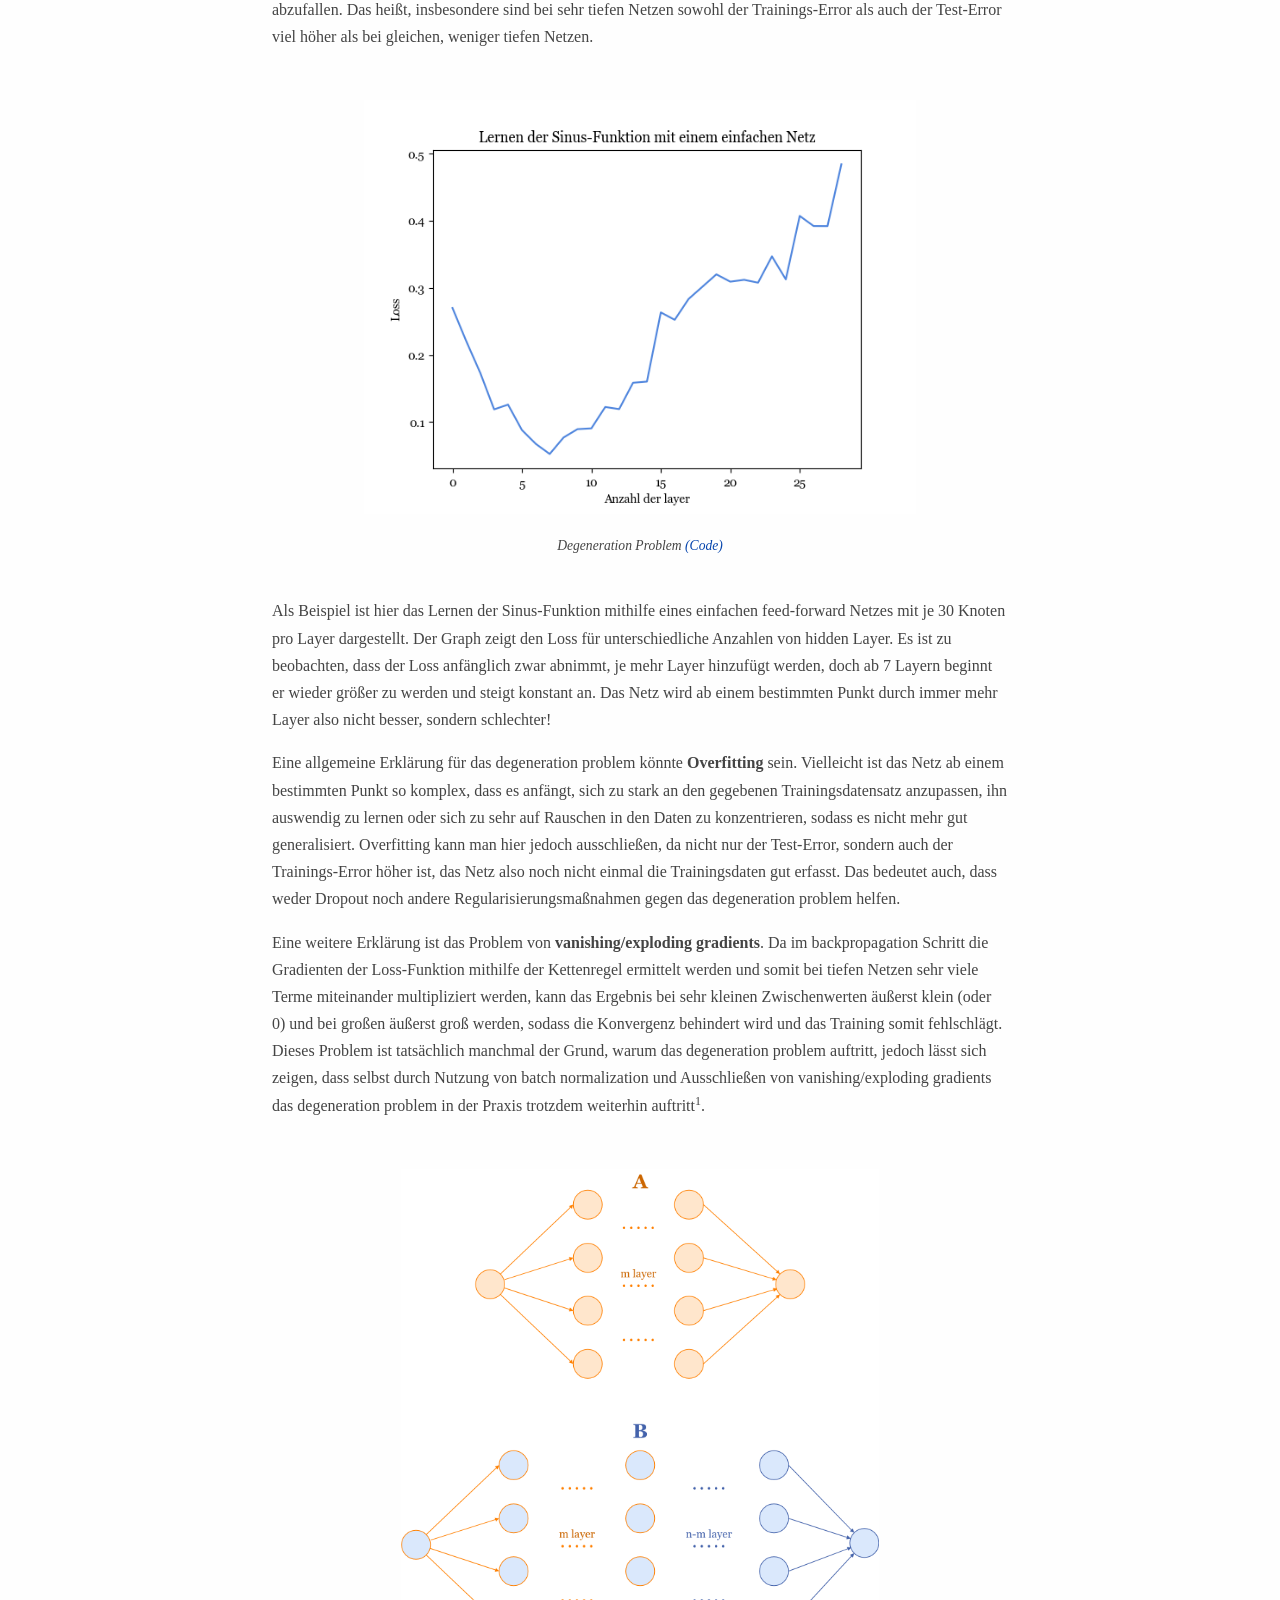
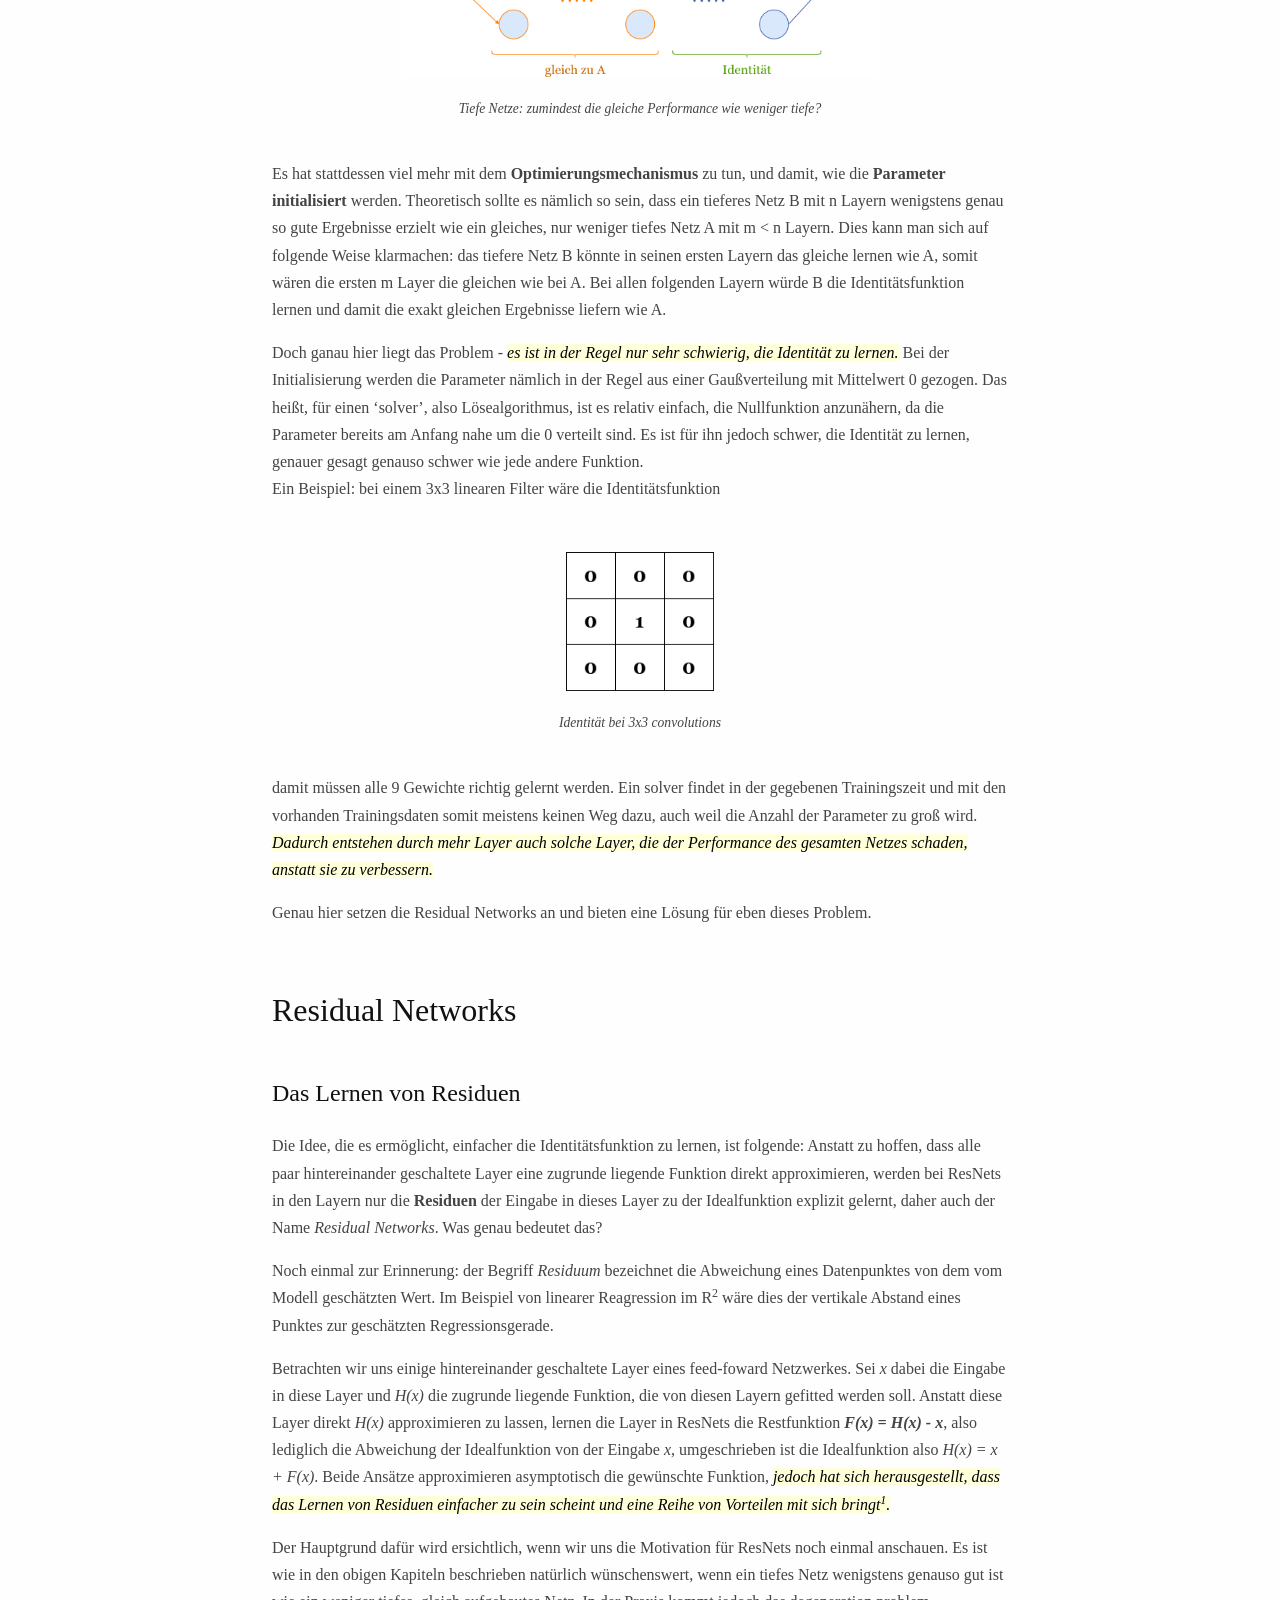
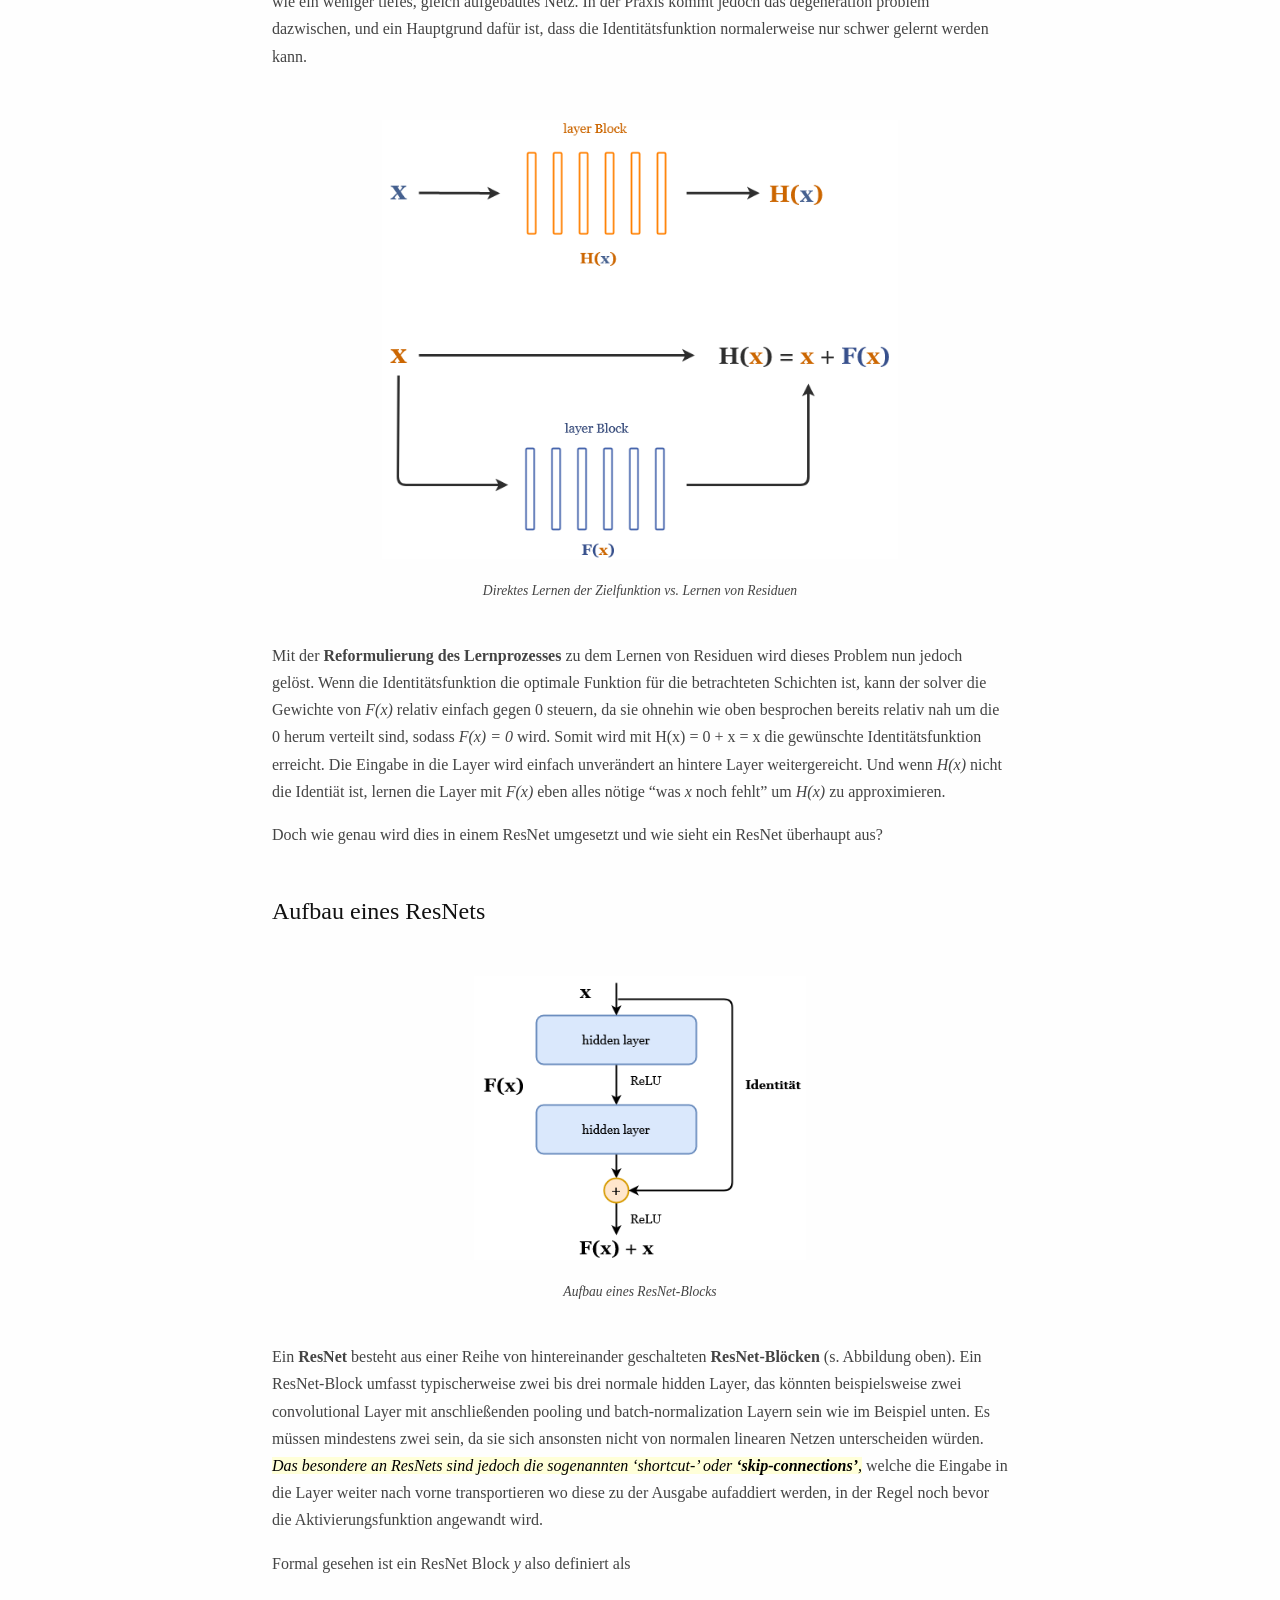
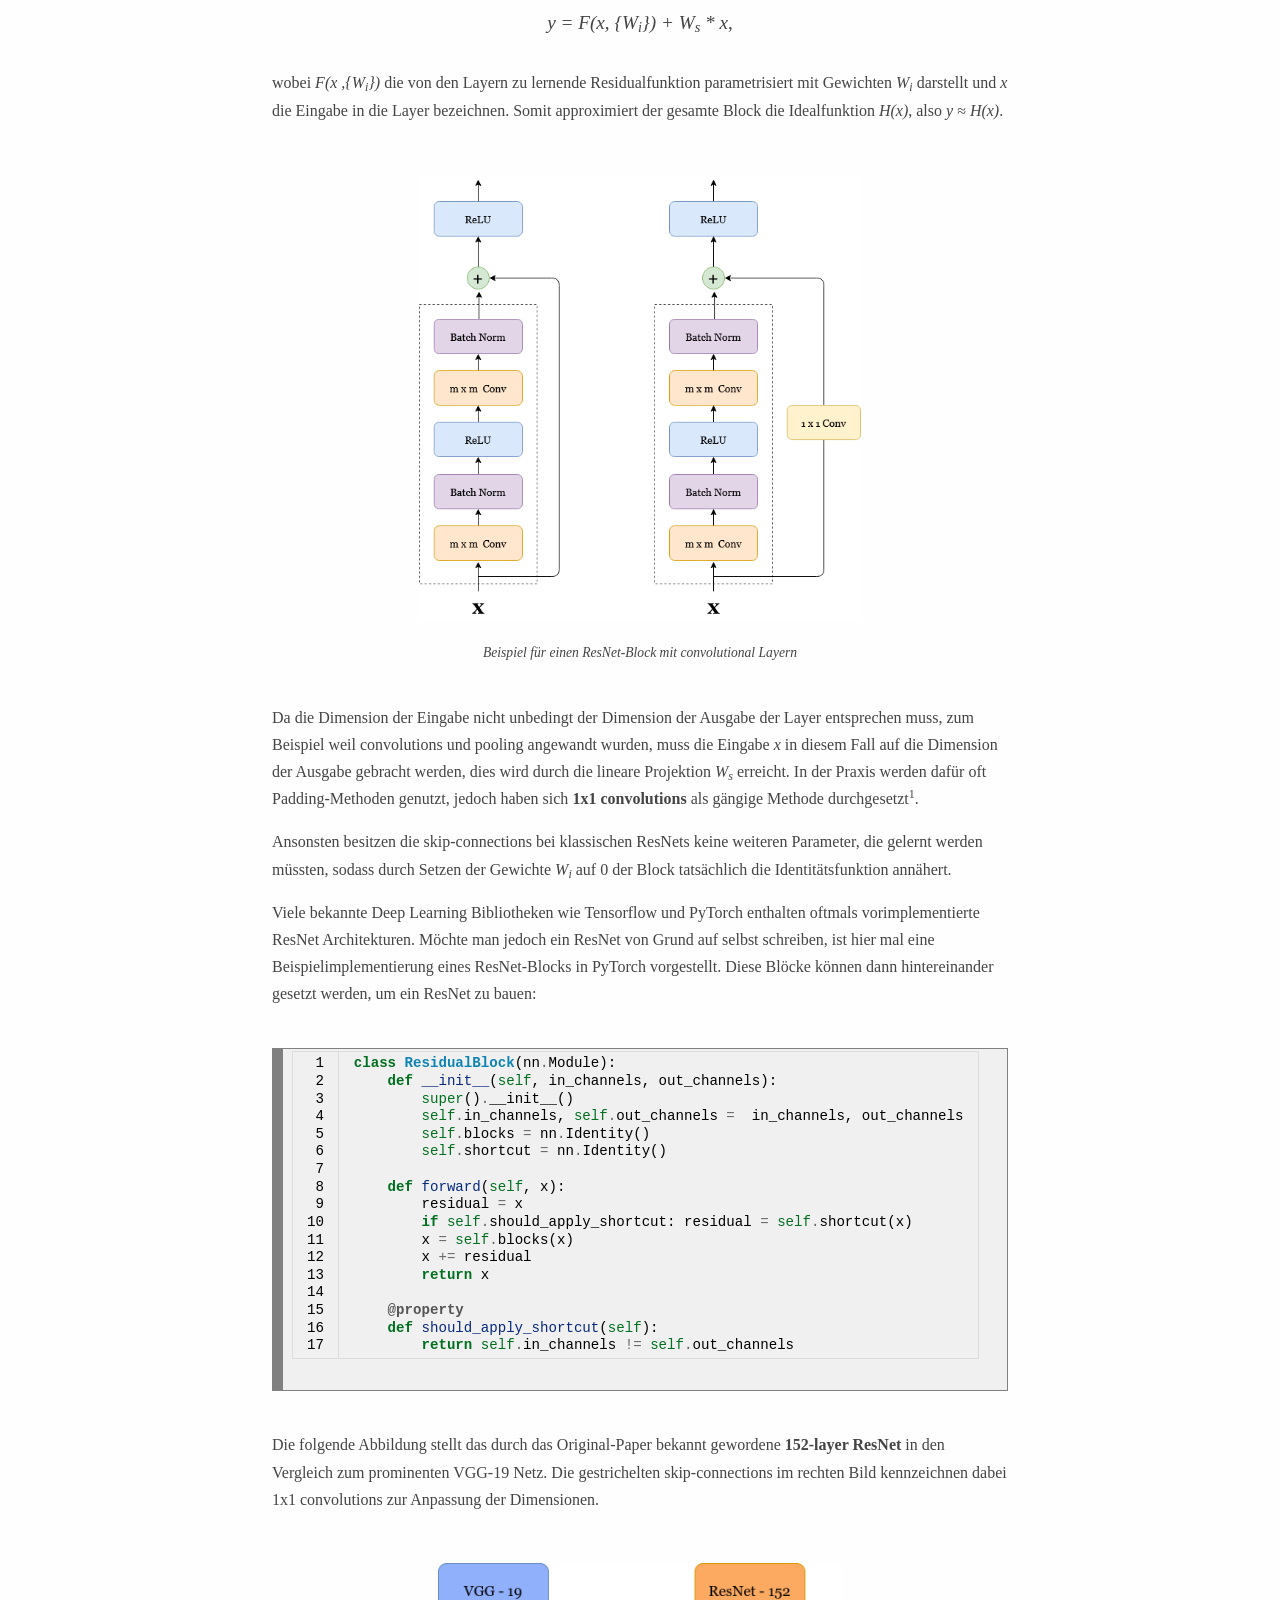
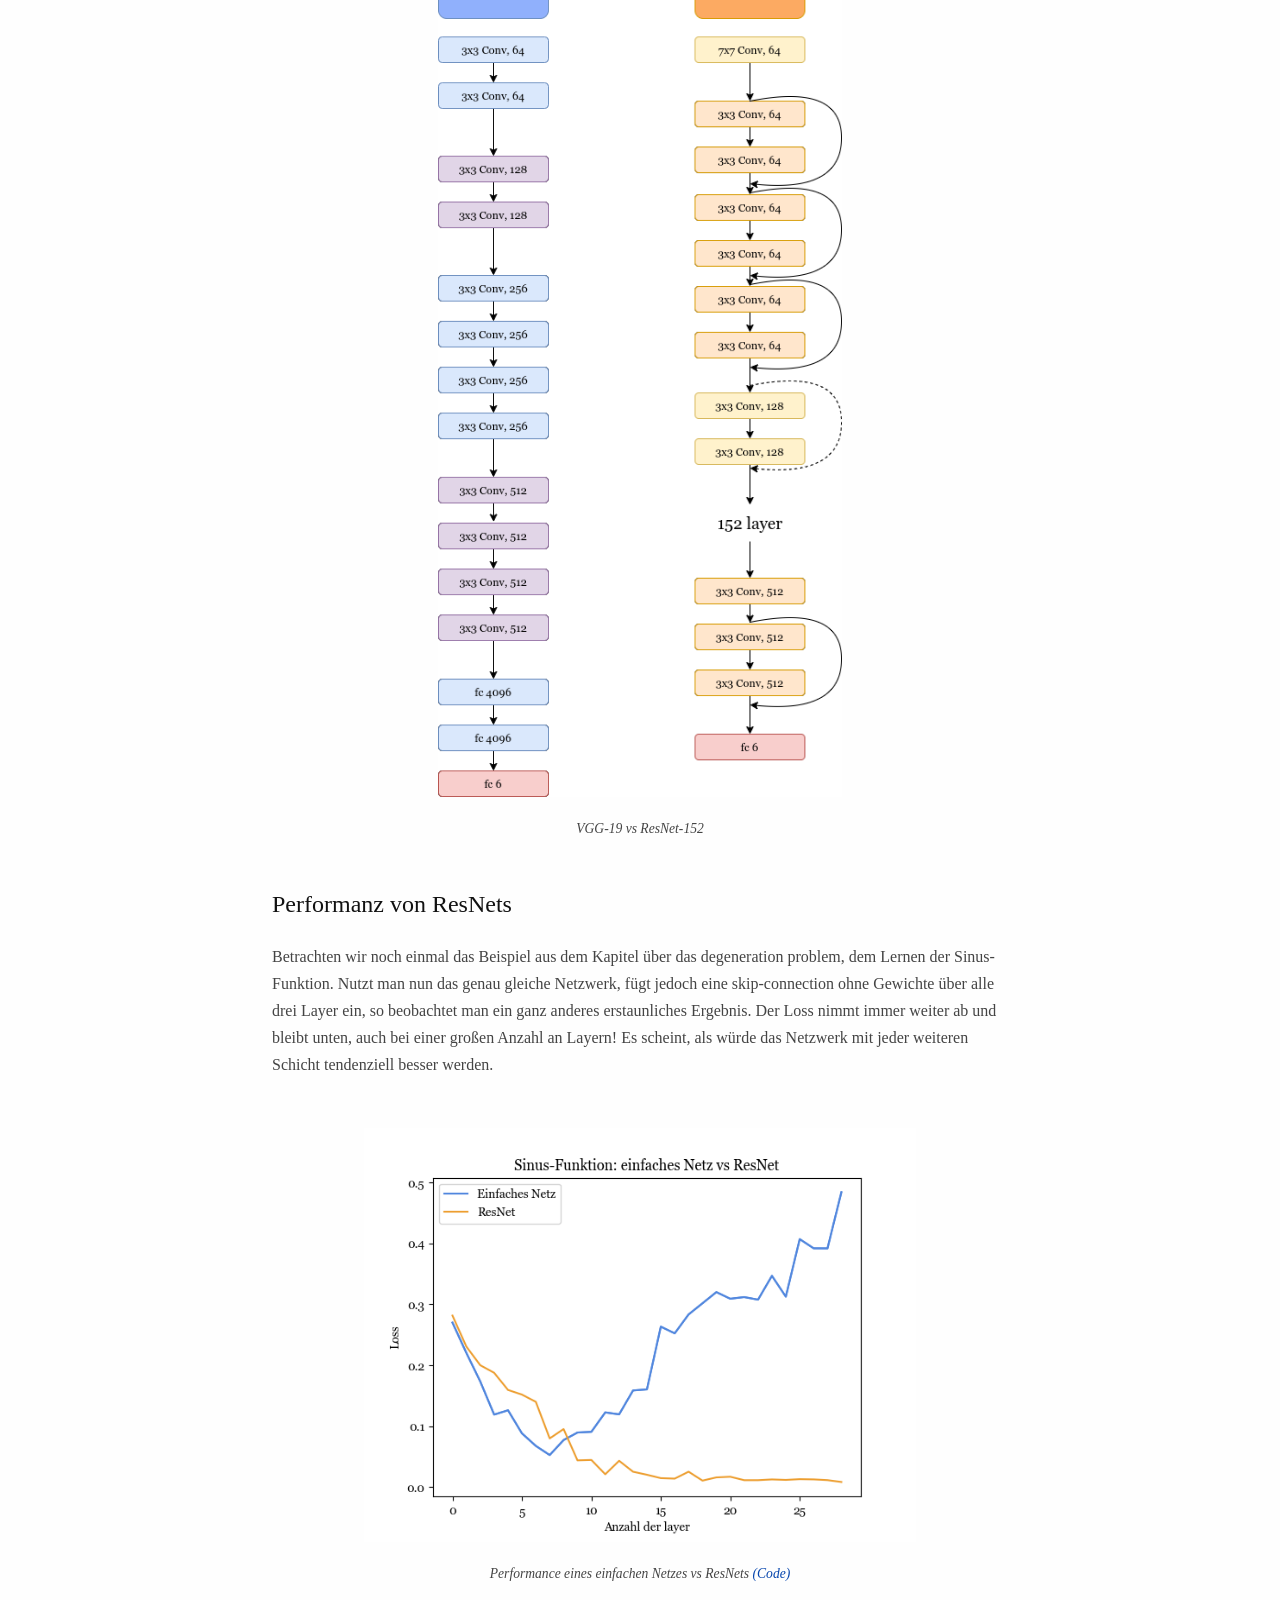
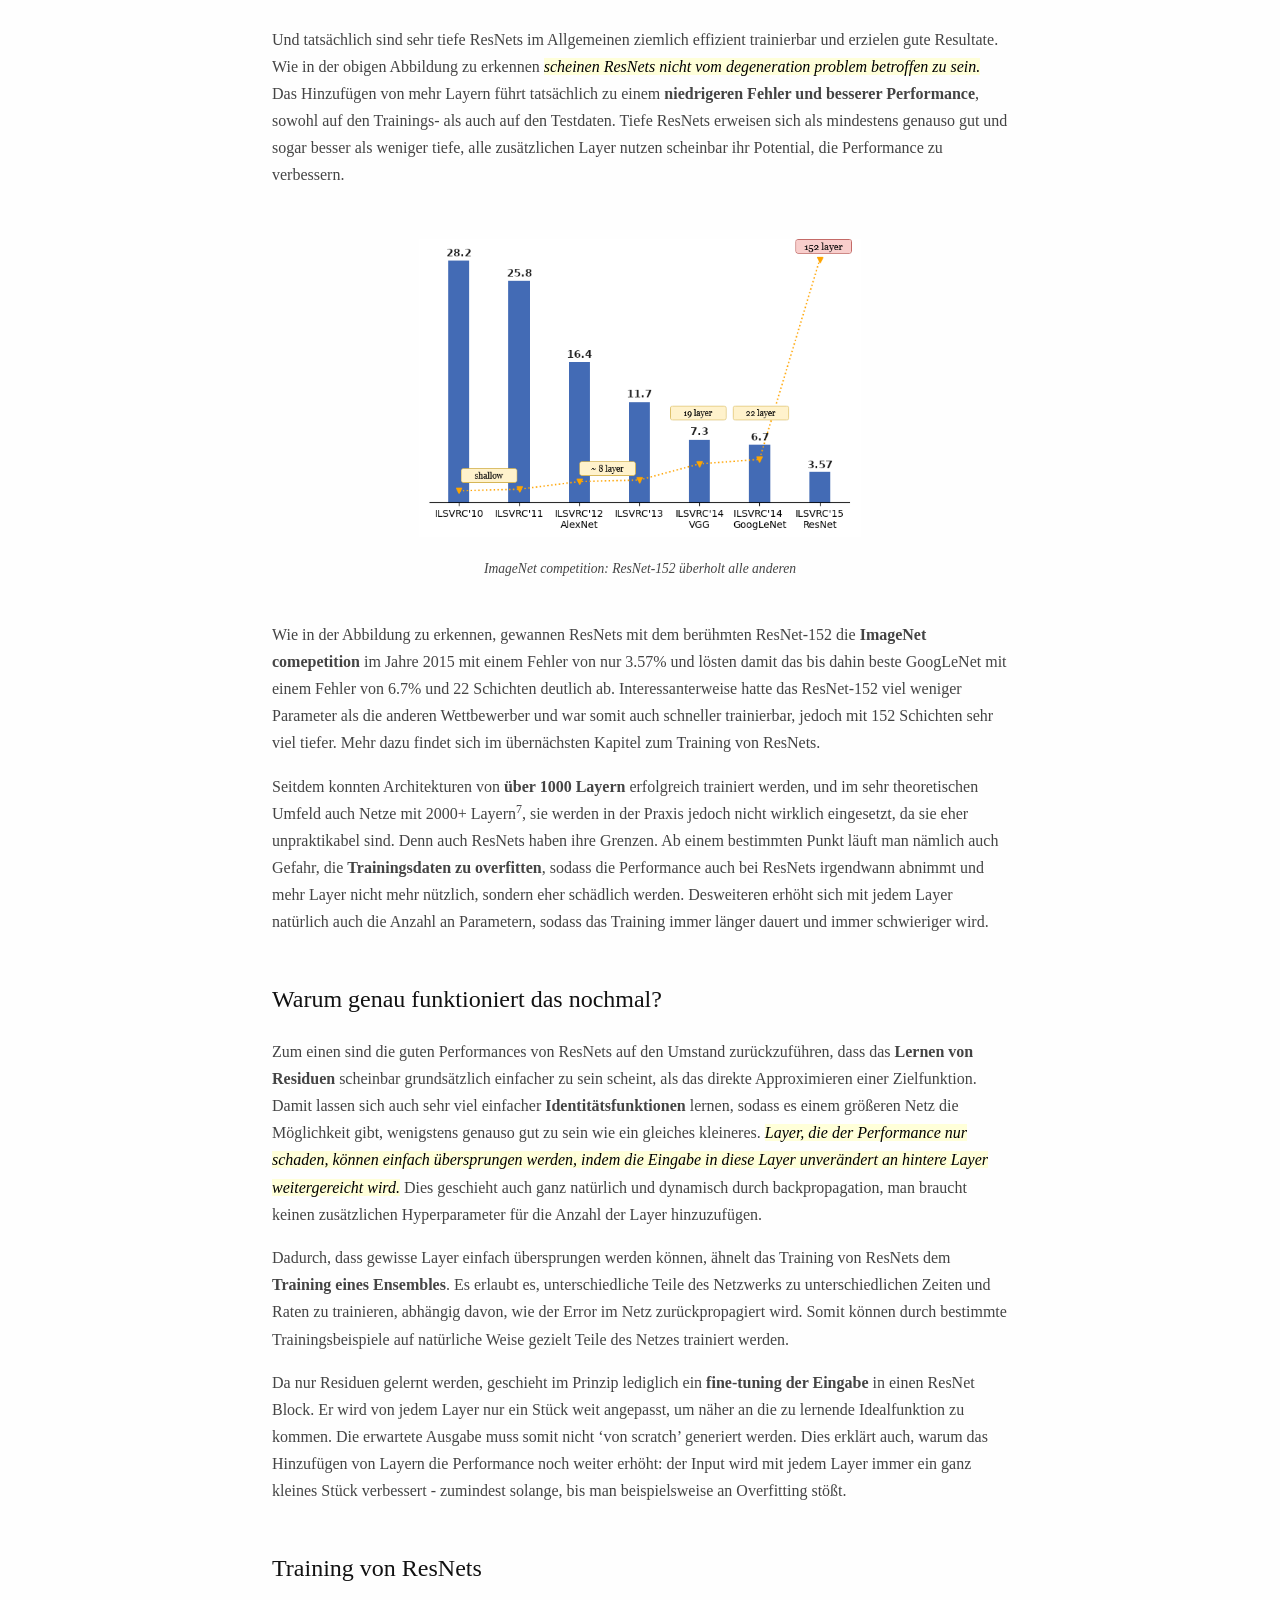
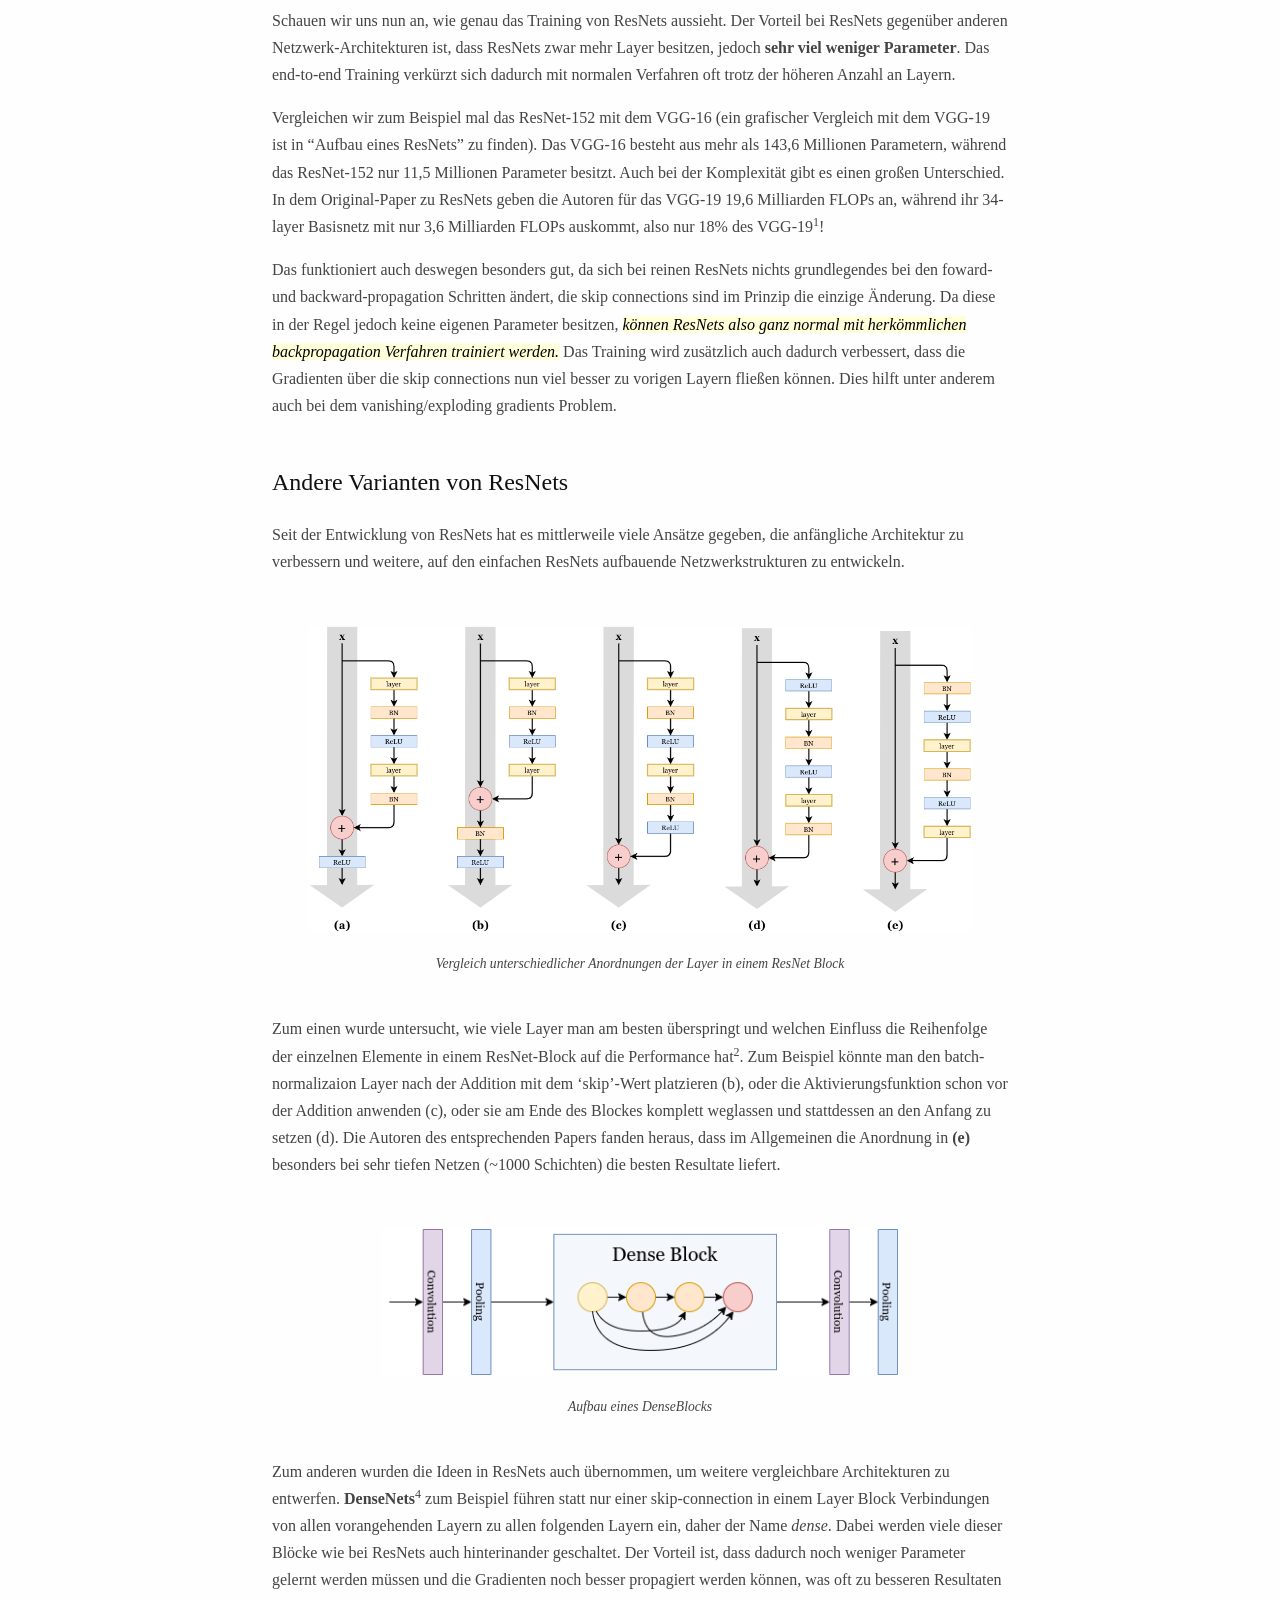
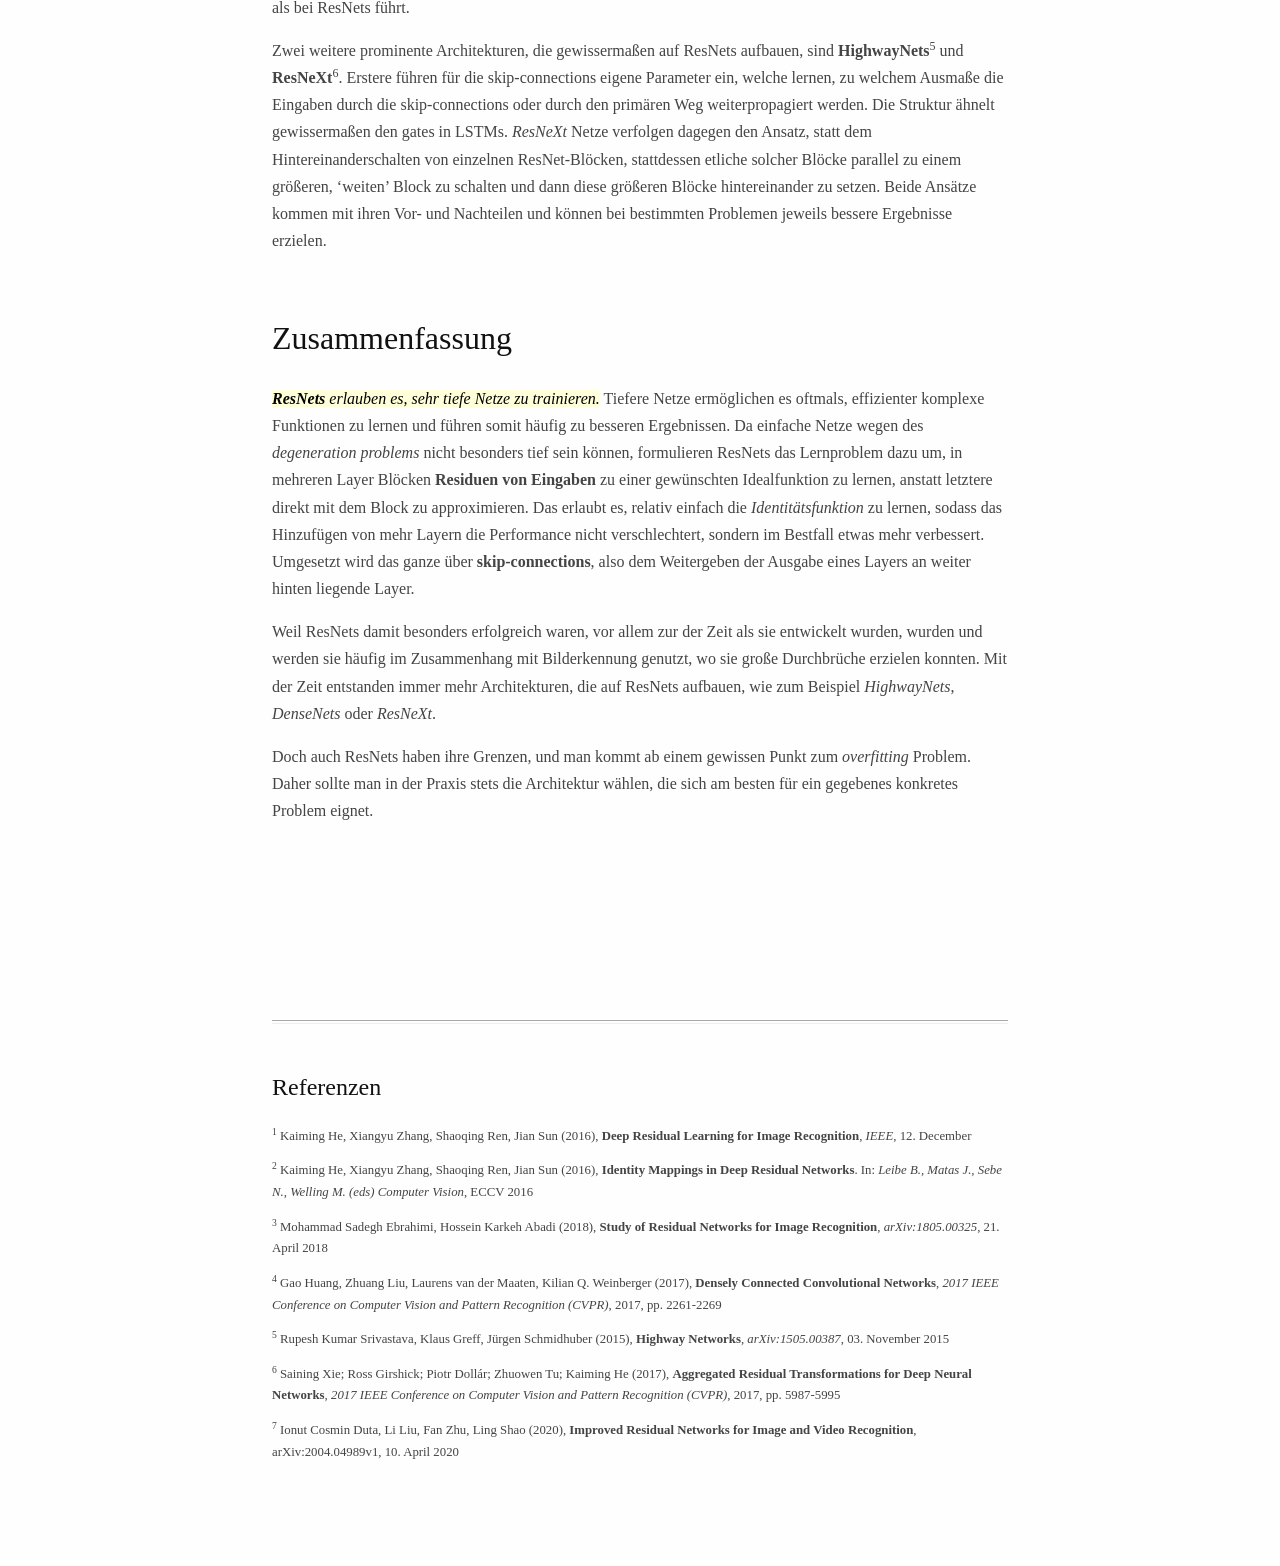
==== commit 3925a15a: "Changed embedded video to local" ====
--- a/index.html
+++ b/index.html
@@ -23,10 +23,9 @@
 <p class="author">Alexander Kowsik</p>
 <p class="date">20.01.2021</p>
 </header>
-<div id="vid">
-<iframe src="https://drive.google.com/file/d/1lWTWhwSrc8Gqd-9N4KbeXVkC3J0RkWnk/preview" height="100%" width="100%">
-</iframe>
-</div>
+<video width="100%" height="100%" controls>
+<source src="Residual Networks/ResidualNetworks-Presentation.mp4" type="video/mp4">
+</video>
 <h2 id="motivation">Motivation</h2>
 <p>Bei <mark><strong>Residual Neural Networks</strong></mark>, oder kurz <em>ResNets</em>, handelt es sich um eine bestimmte Art von neuronalen Netzen, die sich dadurch auszeichnen, dass sie sehr viele hidden Layer besitzen, also äußerst ‘tief’ sind. Dabei sind sie trotzdem noch sehr effizient trainierbar und erzielen eine hohe Performances. Besondere Anwendung finden sie im Bereich der Bildklassifikation in Verbindung mit Convolutional Neural Networks (CNNs).<br />
 Bevor wir uns genauer anschauen, wie ResNets aussehen und funktionieren, betrachten wir zunächst das zentrale Problem, welches die Entwicklung von ResNets motiviert hat: das <strong>Trainieren von sehr tiefen Netzen</strong>. “Sehr tief” ist dabei im folgenden alles über ca. 25 hidden Layer. Wir schauen uns an, warum das in der Praxis normalerweise nur begrenzt möglich ist und wie ResNets das Problem lösen können.</p>
--- a/css/pandoc.css
+++ b/css/pandoc.css
@@ -1,8 +1,6 @@
 /* 
 * Based on: https://gist.github.com/killercup/5917178
 */
-
-@import url(//fonts.googleapis.com/css?family=Poppins);
 
 html {
     font-size: 100%;
@@ -291,7 +289,7 @@
 
 #vid {
     width: 100%;
-    height: 250px;
+    height: 240px;
     position: relative;
     margin: 20px 0 50px 0;
 }
@@ -329,7 +327,7 @@
     }
 
     #vid {
-        height: 350px;
+        height: 360px;
     }
 }
 @media only screen and (min-width: 768px) {
@@ -337,7 +335,7 @@
         font-size: 16px;
     }
     #vid {
-        height: 440px;
+        height: 420px;
     }
 }
 @media print {
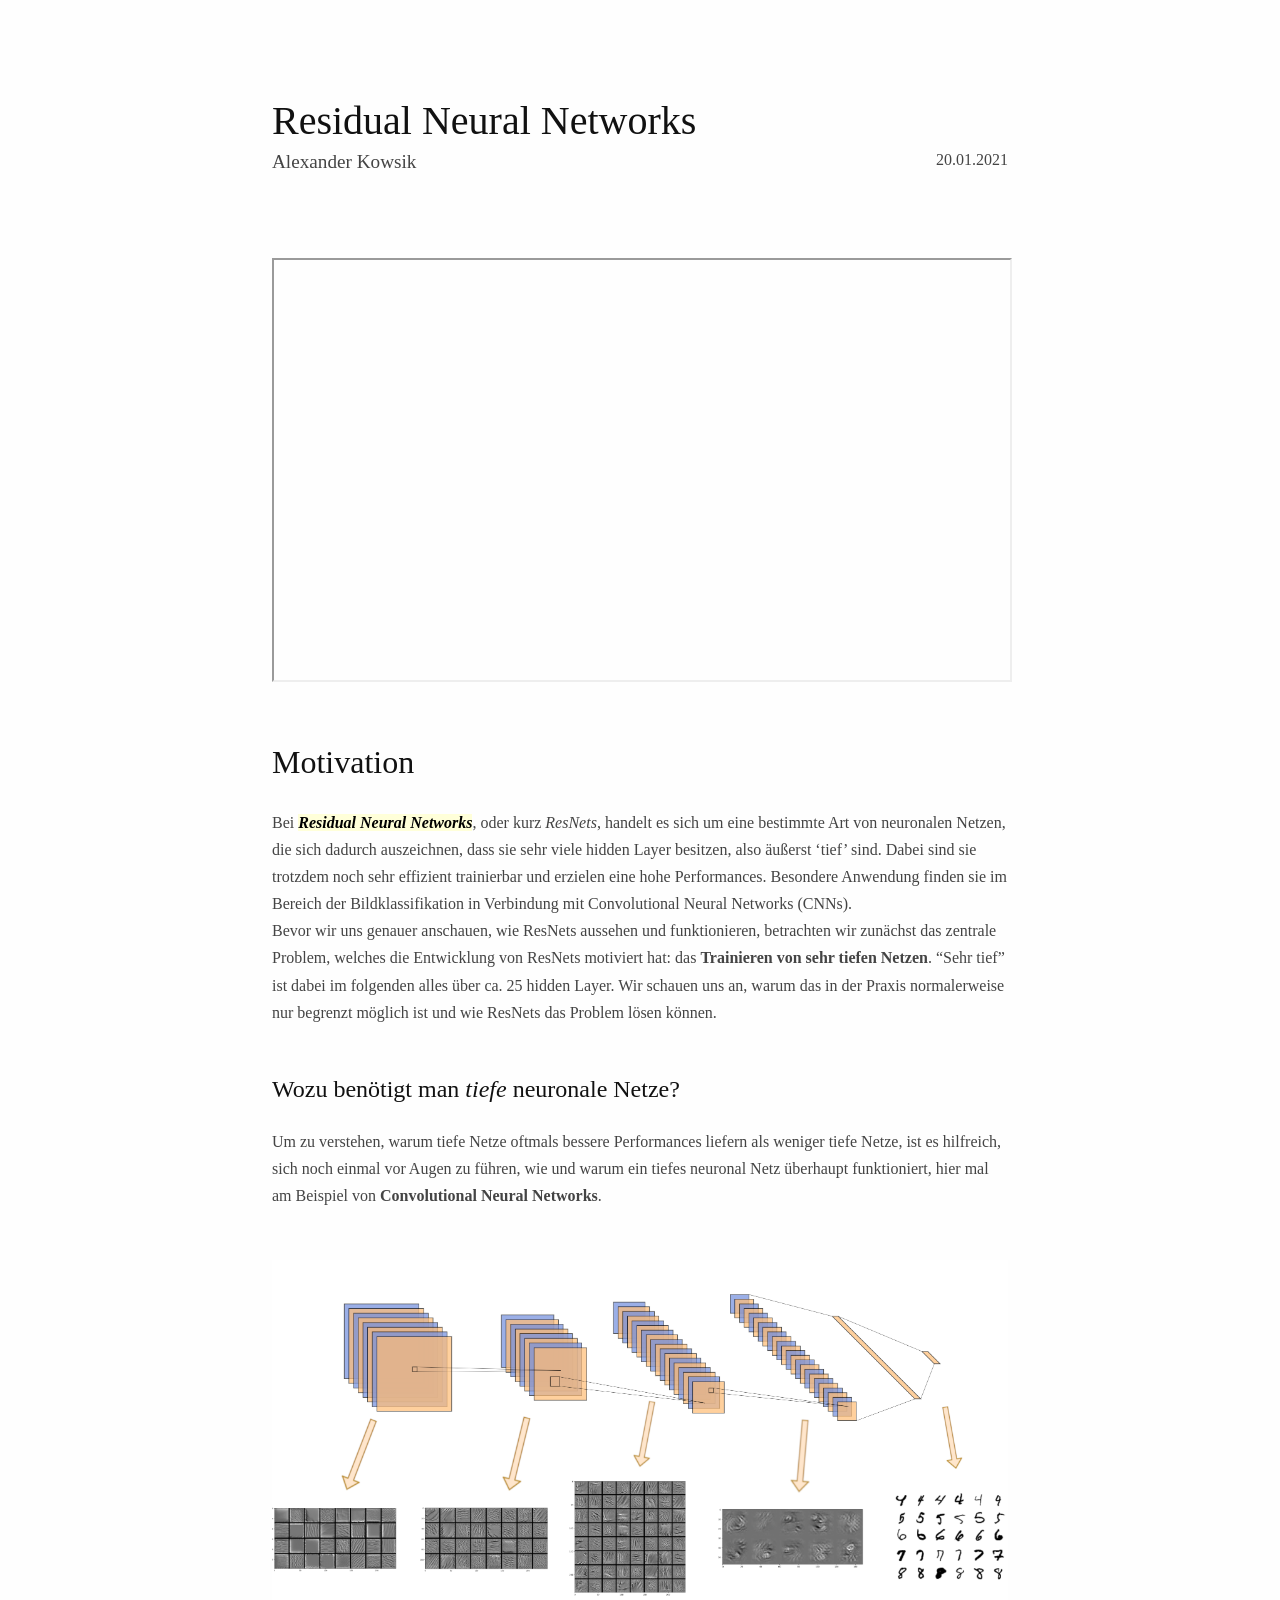
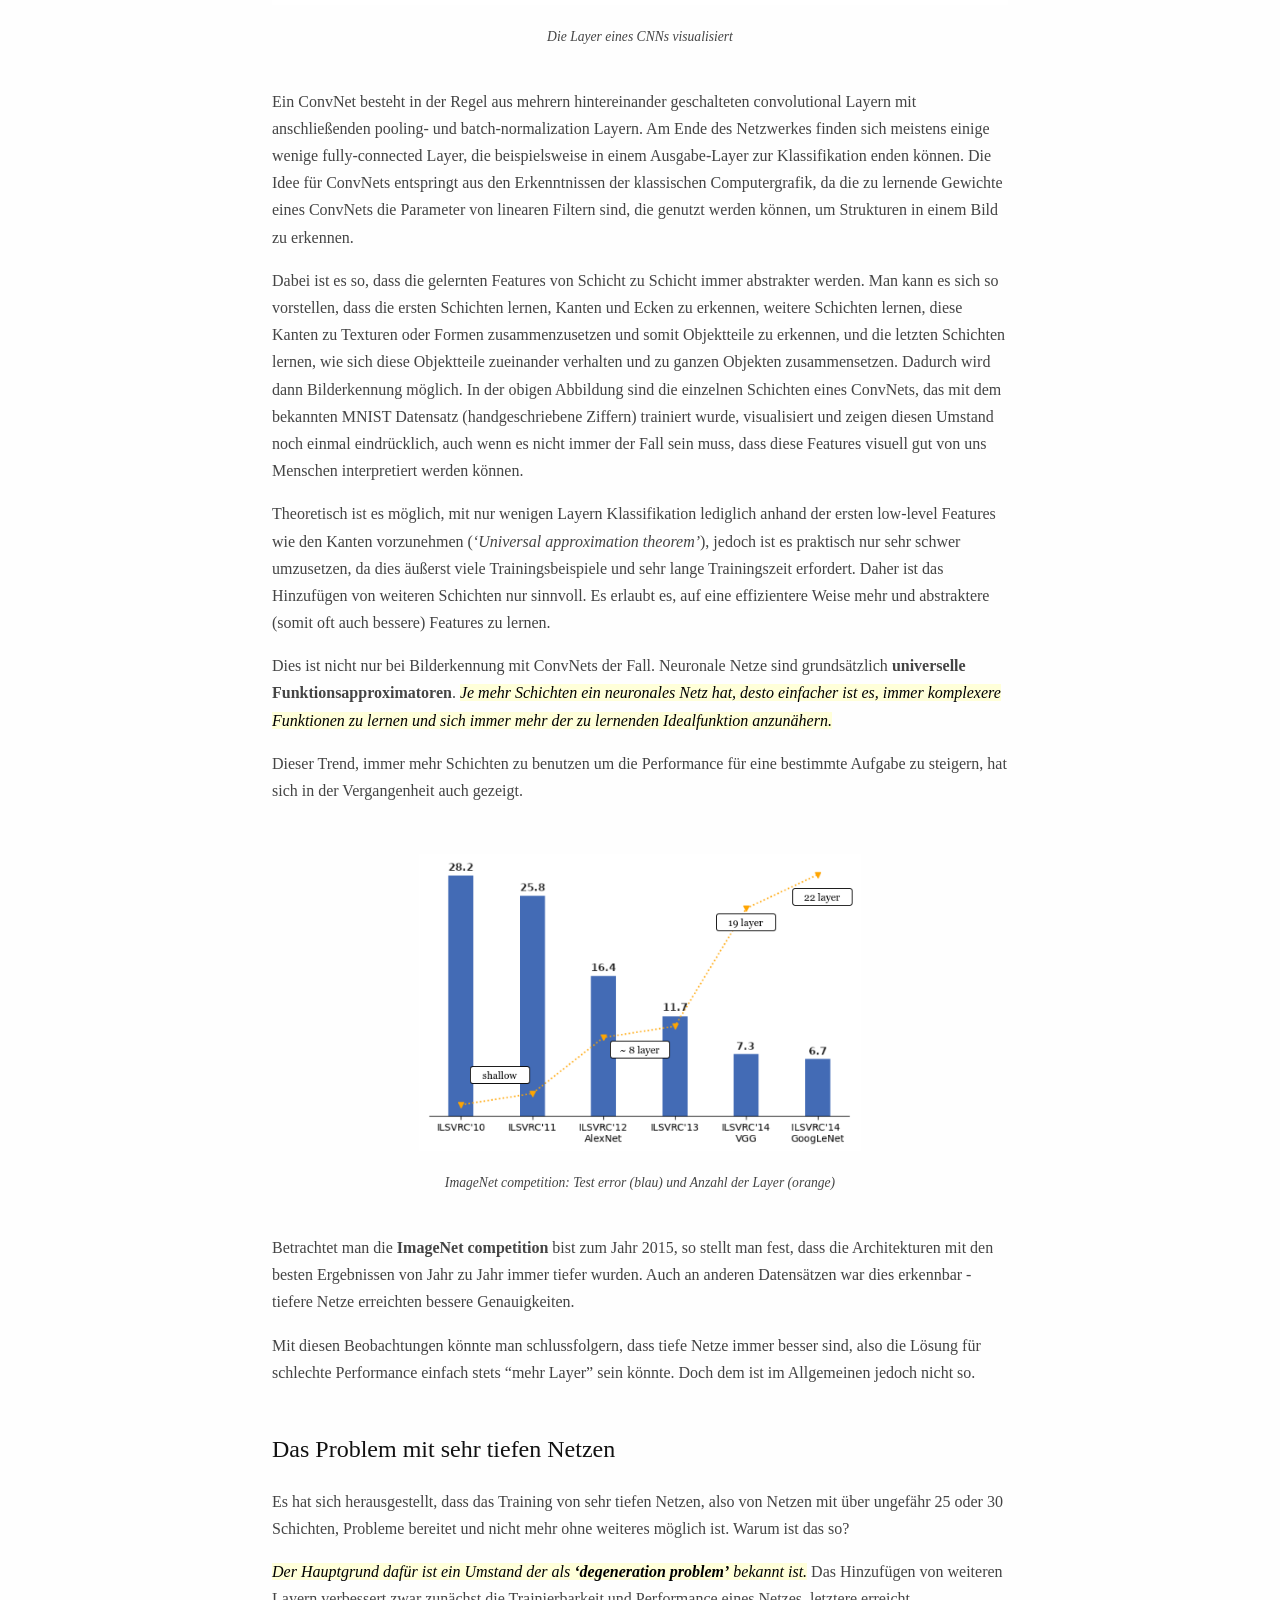
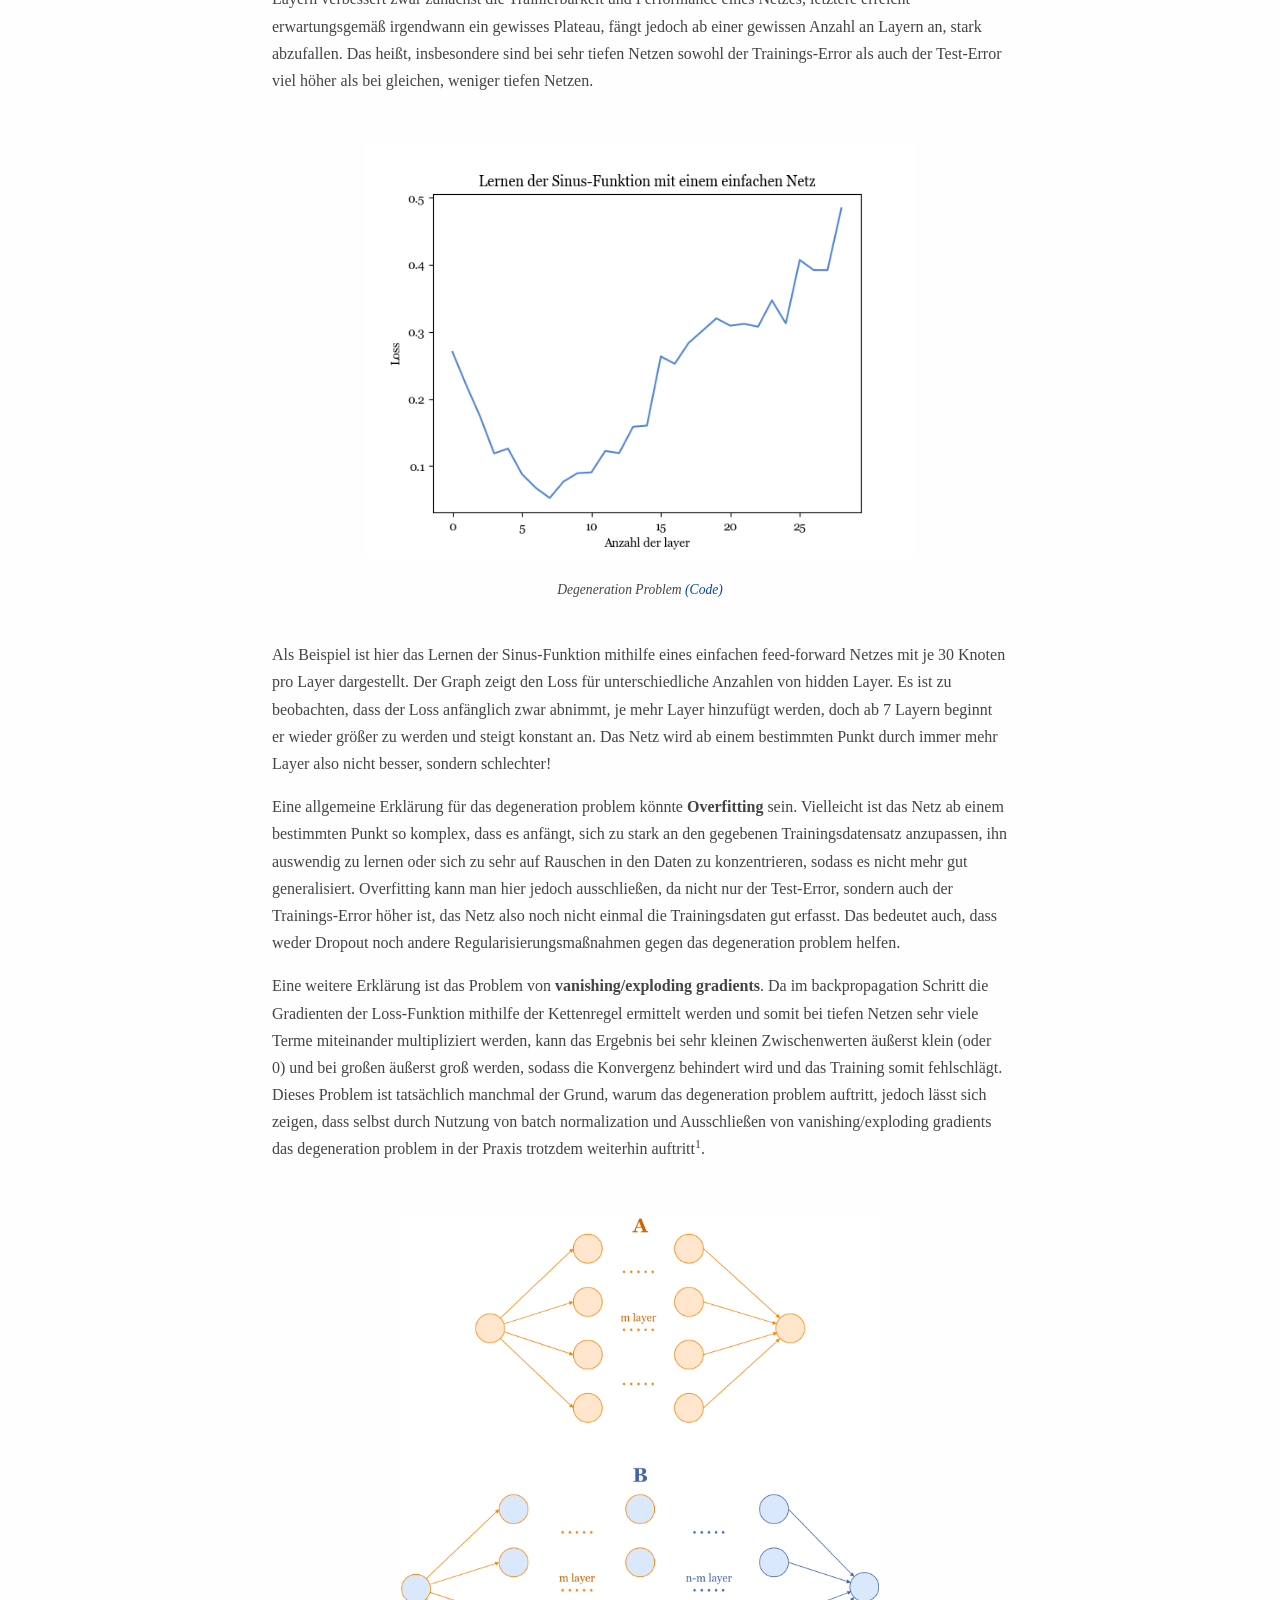
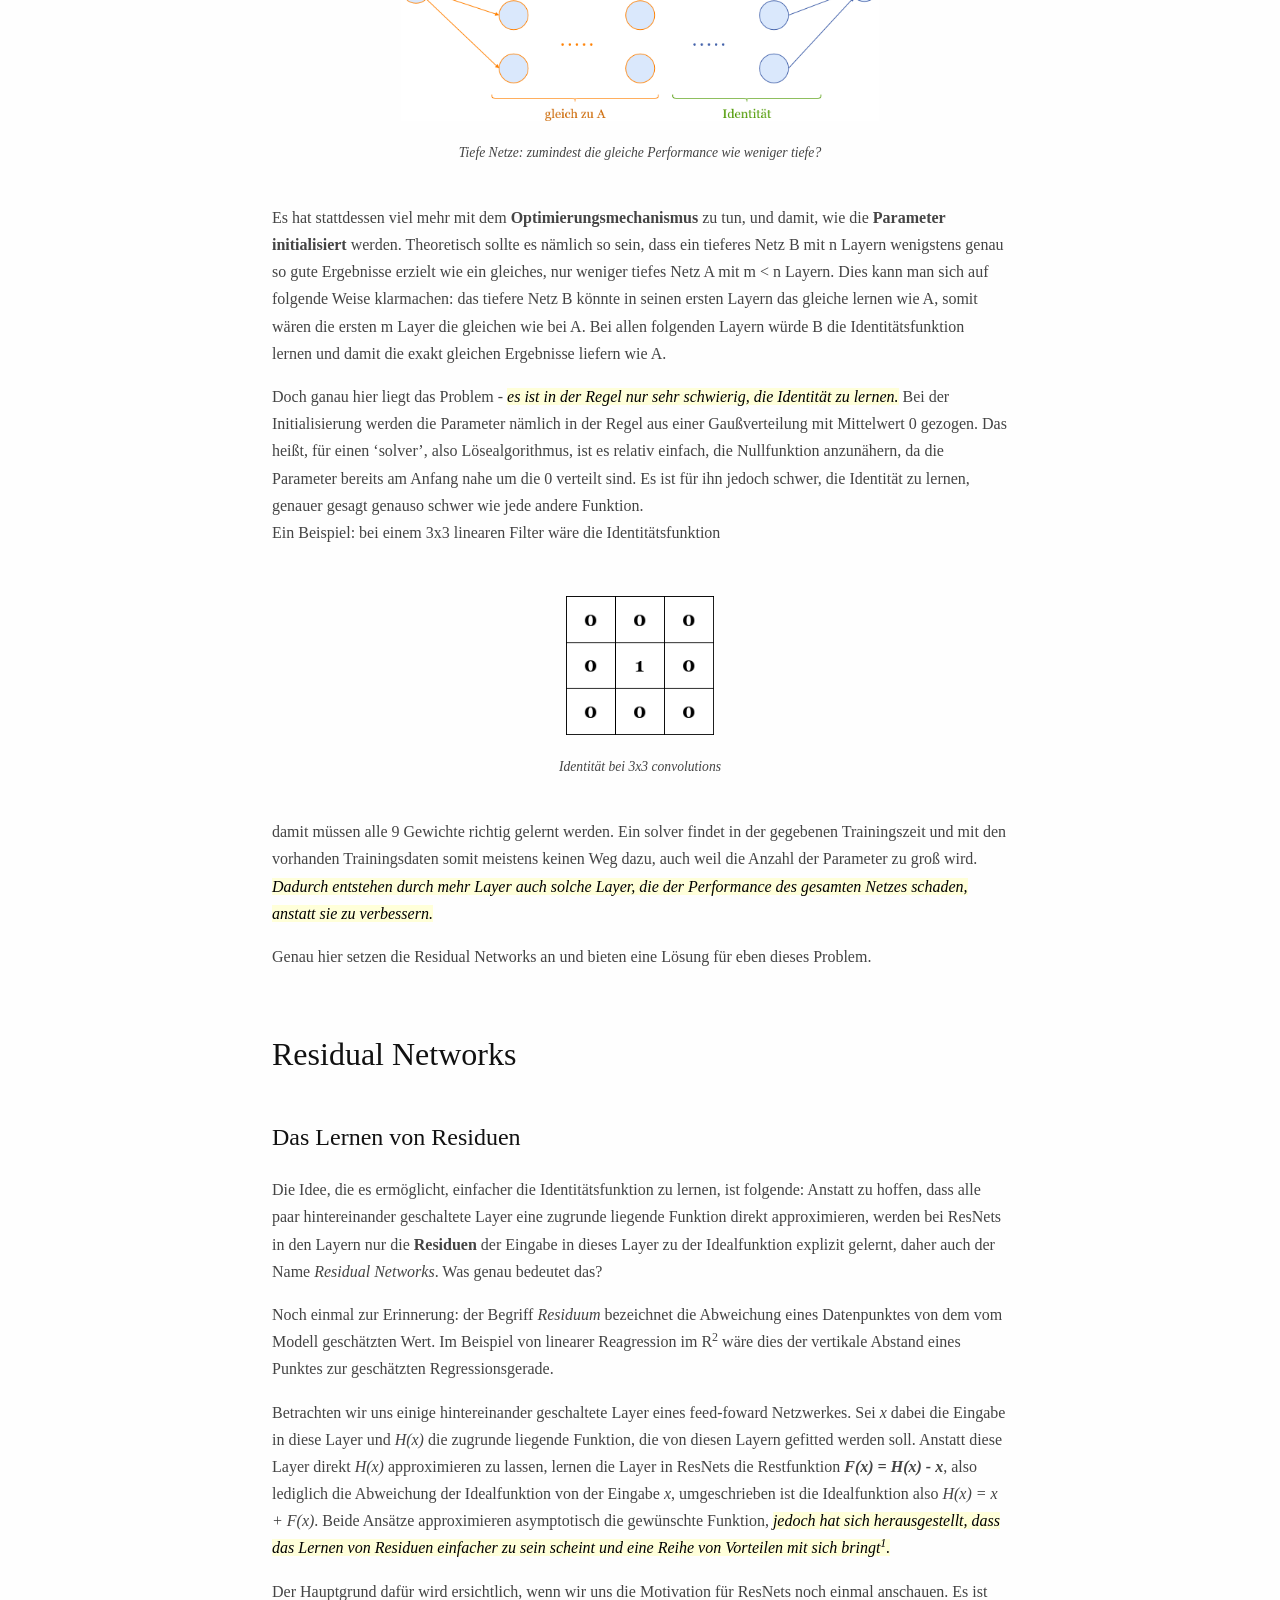
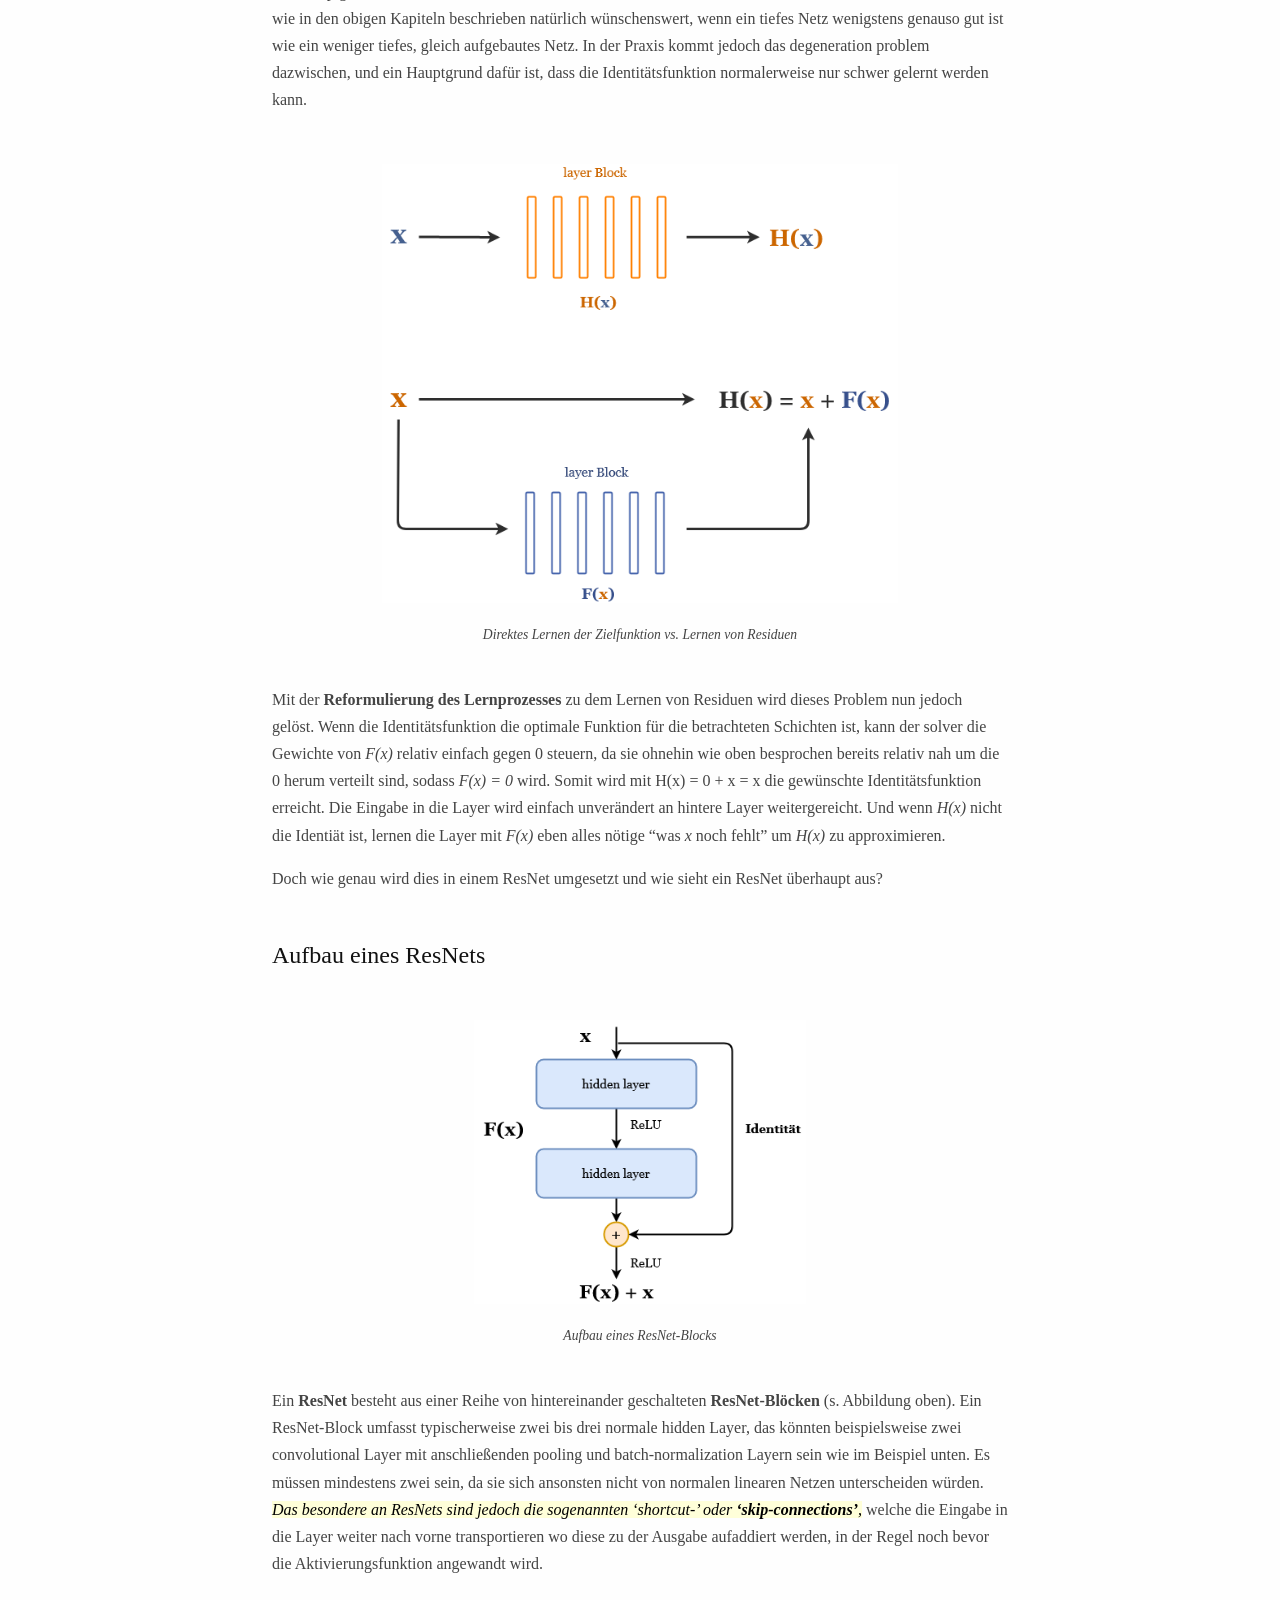
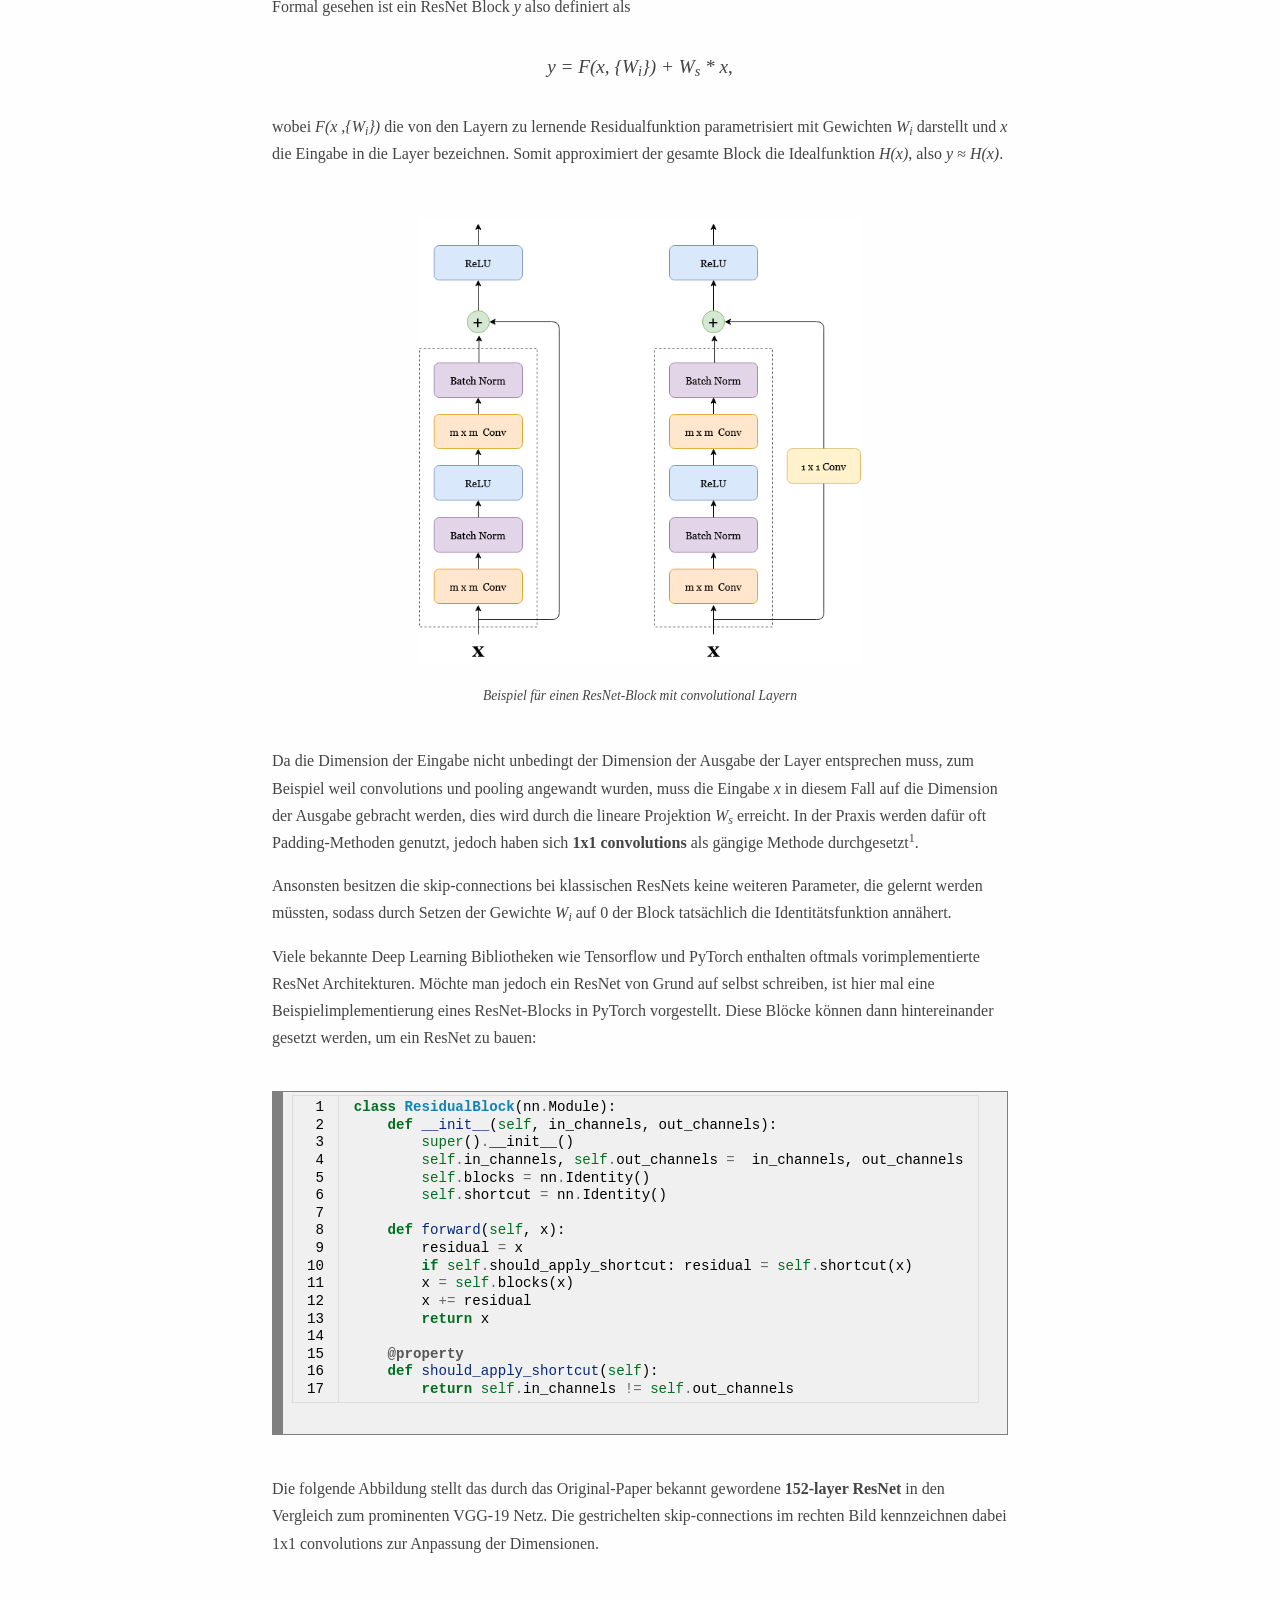
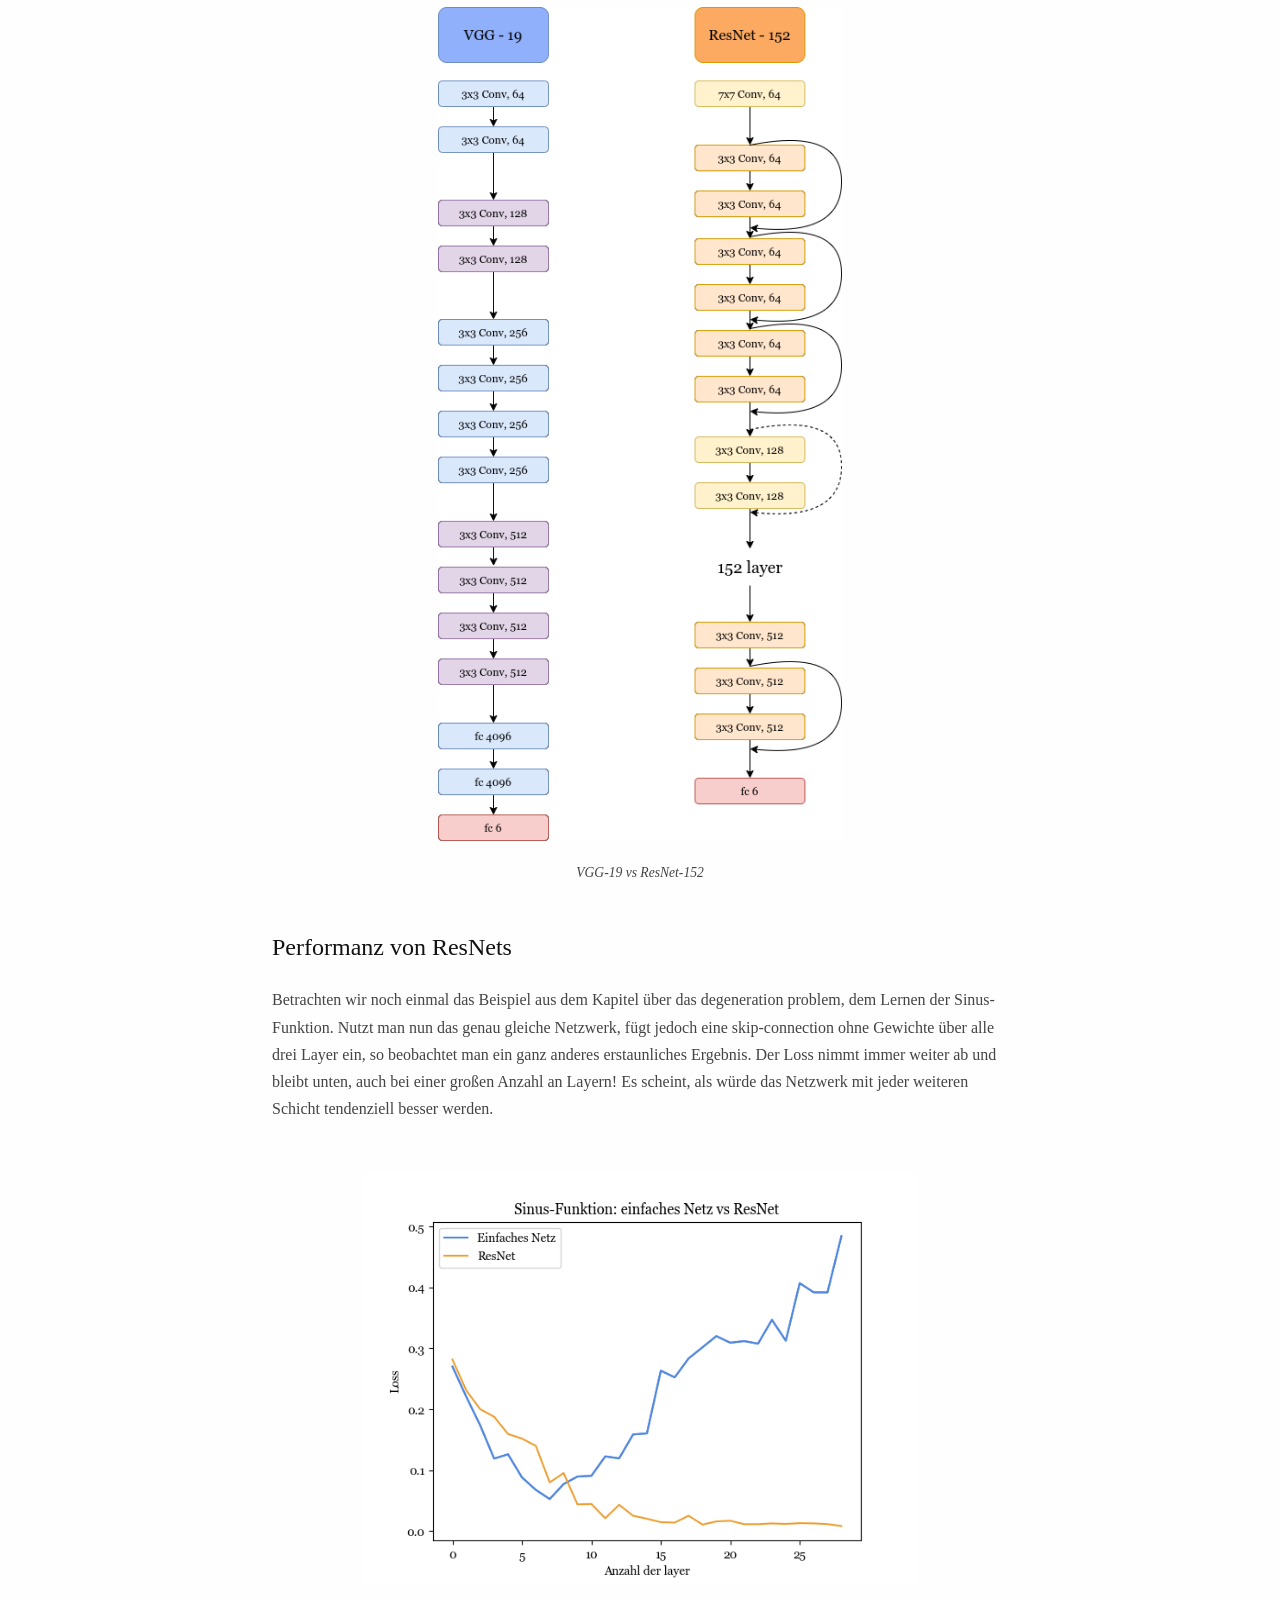
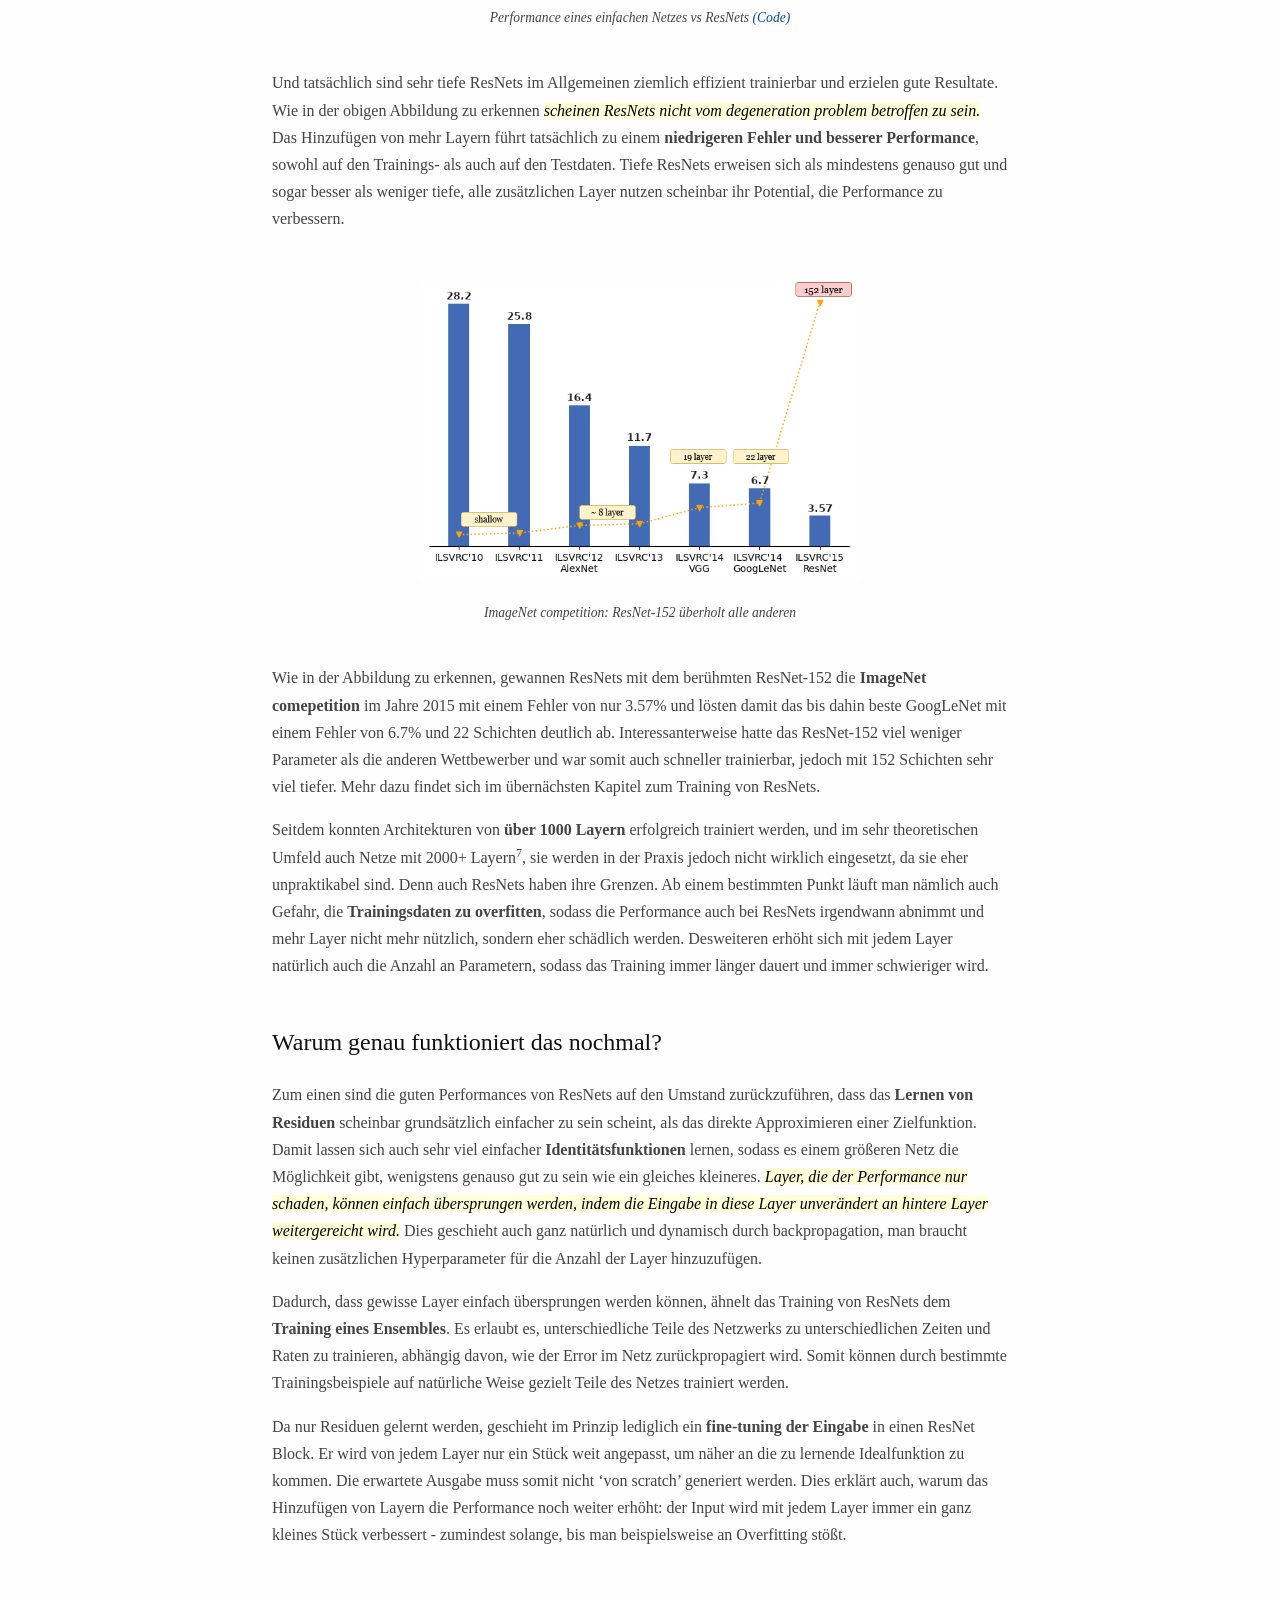
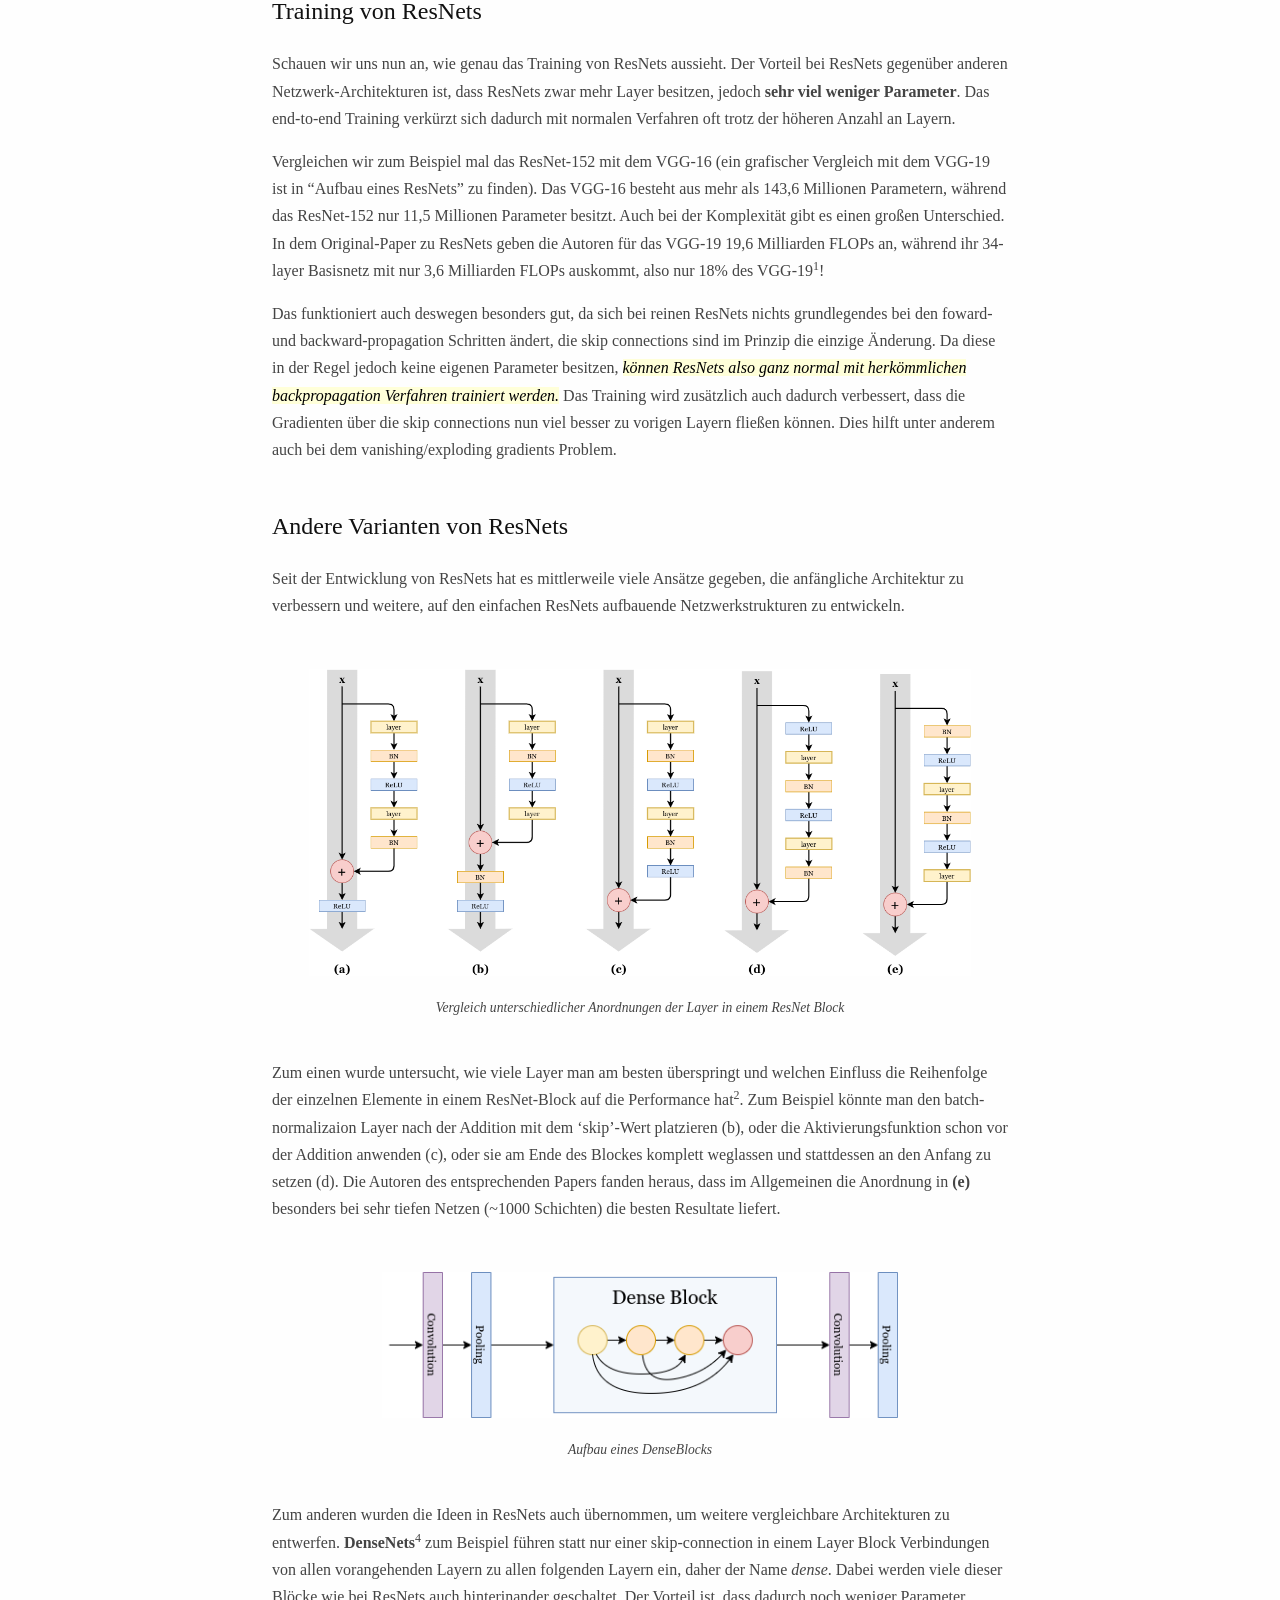
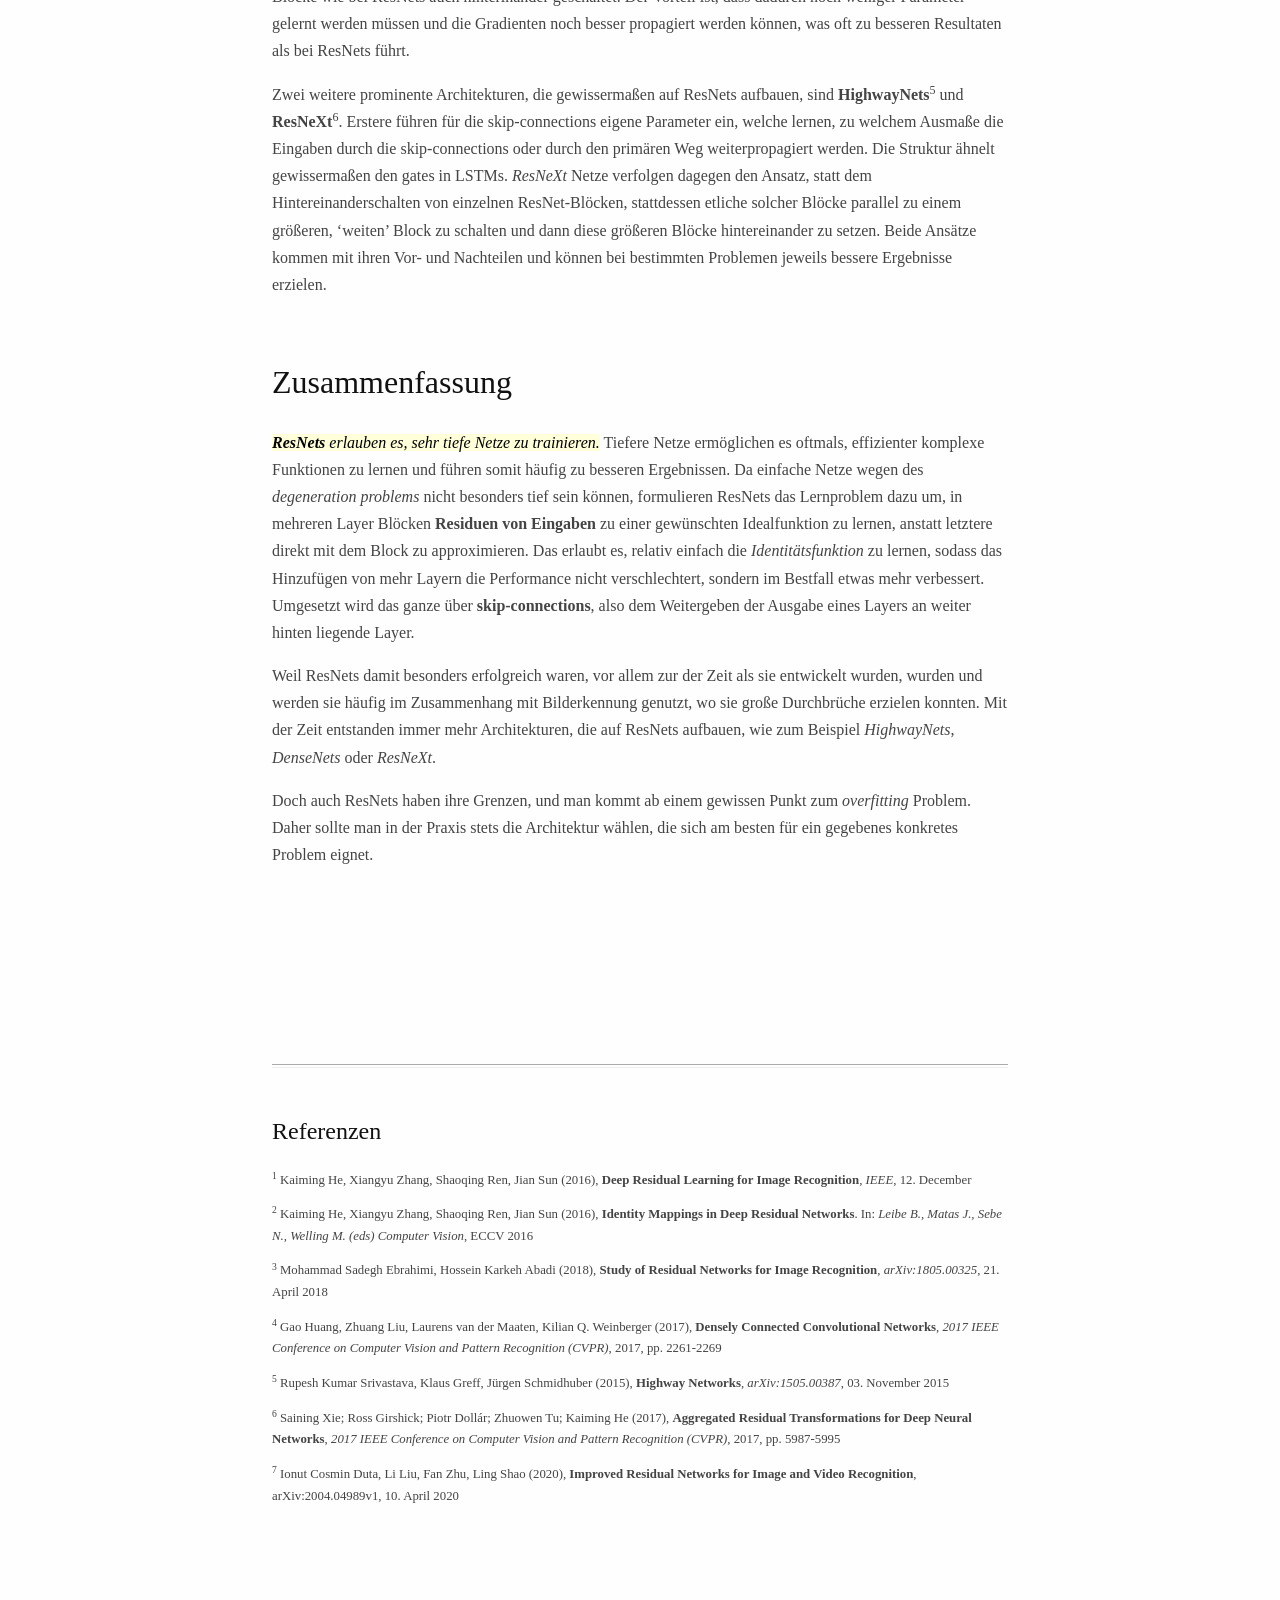
==== commit 787be035: "Revert "Changed embedded video to local" This reverts commit 3925a15ab9787f42fefebcf34ace76c47020366" ====
--- a/index.html
+++ b/index.html
@@ -23,9 +23,10 @@
 <p class="author">Alexander Kowsik</p>
 <p class="date">20.01.2021</p>
 </header>
-<video width="100%" height="100%" controls>
-<source src="Residual Networks/ResidualNetworks-Presentation.mp4" type="video/mp4">
-</video>
+<div id="vid">
+<iframe src="https://drive.google.com/file/d/188VBwWBlH7LihY3sFaKFKW8dql0YojRU/preview?resourcekey=null" height="100%" width="100%">
+</iframe>
+</div>
 <h2 id="motivation">Motivation</h2>
 <p>Bei <mark><strong>Residual Neural Networks</strong></mark>, oder kurz <em>ResNets</em>, handelt es sich um eine bestimmte Art von neuronalen Netzen, die sich dadurch auszeichnen, dass sie sehr viele hidden Layer besitzen, also äußerst ‘tief’ sind. Dabei sind sie trotzdem noch sehr effizient trainierbar und erzielen eine hohe Performances. Besondere Anwendung finden sie im Bereich der Bildklassifikation in Verbindung mit Convolutional Neural Networks (CNNs).<br />
 Bevor wir uns genauer anschauen, wie ResNets aussehen und funktionieren, betrachten wir zunächst das zentrale Problem, welches die Entwicklung von ResNets motiviert hat: das <strong>Trainieren von sehr tiefen Netzen</strong>. “Sehr tief” ist dabei im folgenden alles über ca. 25 hidden Layer. Wir schauen uns an, warum das in der Praxis normalerweise nur begrenzt möglich ist und wie ResNets das Problem lösen können.</p>
